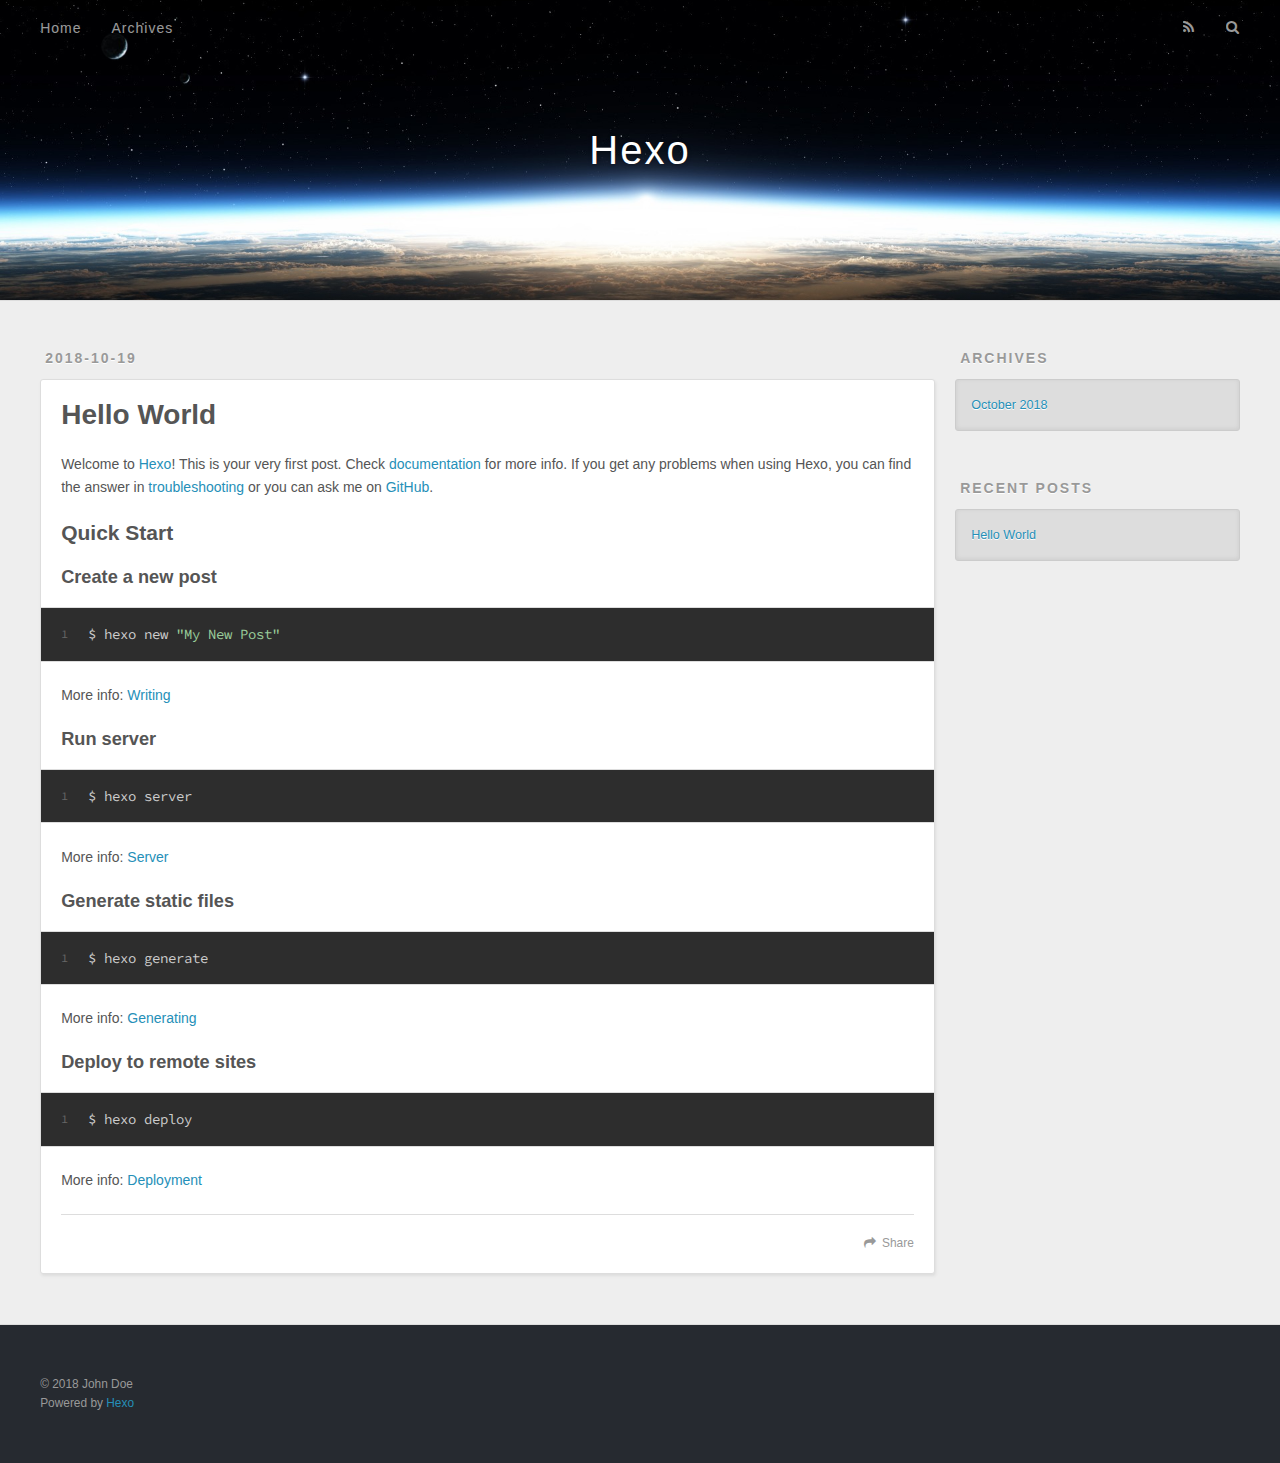
==== index.html @ 39b353ae "Site updated: 2018-10-19 21:15:03" ====
<!DOCTYPE html>
<html>
<head><meta name="generator" content="Hexo 3.8.0">
  <meta charset="utf-8">
  

  
  <title>Hexo</title>
  <meta name="viewport" content="width=device-width, initial-scale=1, maximum-scale=1">
  <meta property="og:type" content="website">
<meta property="og:title" content="Hexo">
<meta property="og:url" content="http://yoursite.com/index.html">
<meta property="og:site_name" content="Hexo">
<meta property="og:locale" content="default">
<meta name="twitter:card" content="summary">
<meta name="twitter:title" content="Hexo">
  
    <link rel="alternate" href="/atom.xml" title="Hexo" type="application/atom+xml">
  
  
    <link rel="icon" href="/favicon.png">
  
  
    <link href="//fonts.googleapis.com/css?family=Source+Code+Pro" rel="stylesheet" type="text/css">
  
  <link rel="stylesheet" href="/css/style.css">
</head>
</html>
<body>
  <div id="container">
    <div id="wrap">
      <header id="header">
  <div id="banner"></div>
  <div id="header-outer" class="outer">
    <div id="header-title" class="inner">
      <h1 id="logo-wrap">
        <a href="/" id="logo">Hexo</a>
      </h1>
      
    </div>
    <div id="header-inner" class="inner">
      <nav id="main-nav">
        <a id="main-nav-toggle" class="nav-icon"></a>
        
          <a class="main-nav-link" href="/">Home</a>
        
          <a class="main-nav-link" href="/archives">Archives</a>
        
      </nav>
      <nav id="sub-nav">
        
          <a id="nav-rss-link" class="nav-icon" href="/atom.xml" title="RSS Feed"></a>
        
        <a id="nav-search-btn" class="nav-icon" title="Search"></a>
      </nav>
      <div id="search-form-wrap">
        <form action="//google.com/search" method="get" accept-charset="UTF-8" class="search-form"><input type="search" name="q" class="search-form-input" placeholder="Search"><button type="submit" class="search-form-submit">&#xF002;</button><input type="hidden" name="sitesearch" value="http://yoursite.com"></form>
      </div>
    </div>
  </div>
</header>
      <div class="outer">
        <section id="main">
  
    <article id="post-hello-world" class="article article-type-post" itemscope="" itemprop="blogPost">
  <div class="article-meta">
    <a href="/2018/10/19/hello-world/" class="article-date">
  <time datetime="2018-10-19T13:08:38.948Z" itemprop="datePublished">2018-10-19</time>
</a>
    
  </div>
  <div class="article-inner">
    
    
      <header class="article-header">
        
  
    <h1 itemprop="name">
      <a class="article-title" href="/2018/10/19/hello-world/">Hello World</a>
    </h1>
  

      </header>
    
    <div class="article-entry" itemprop="articleBody">
      
        <p>Welcome to <a href="https://hexo.io/" target="_blank" rel="noopener">Hexo</a>! This is your very first post. Check <a href="https://hexo.io/docs/" target="_blank" rel="noopener">documentation</a> for more info. If you get any problems when using Hexo, you can find the answer in <a href="https://hexo.io/docs/troubleshooting.html" target="_blank" rel="noopener">troubleshooting</a> or you can ask me on <a href="https://github.com/hexojs/hexo/issues" target="_blank" rel="noopener">GitHub</a>.</p>
<h2 id="Quick-Start"><a href="#Quick-Start" class="headerlink" title="Quick Start"></a>Quick Start</h2><h3 id="Create-a-new-post"><a href="#Create-a-new-post" class="headerlink" title="Create a new post"></a>Create a new post</h3><figure class="highlight bash"><table><tr><td class="gutter"><pre><span class="line">1</span><br></pre></td><td class="code"><pre><span class="line">$ hexo new <span class="string">"My New Post"</span></span><br></pre></td></tr></table></figure>
<p>More info: <a href="https://hexo.io/docs/writing.html" target="_blank" rel="noopener">Writing</a></p>
<h3 id="Run-server"><a href="#Run-server" class="headerlink" title="Run server"></a>Run server</h3><figure class="highlight bash"><table><tr><td class="gutter"><pre><span class="line">1</span><br></pre></td><td class="code"><pre><span class="line">$ hexo server</span><br></pre></td></tr></table></figure>
<p>More info: <a href="https://hexo.io/docs/server.html" target="_blank" rel="noopener">Server</a></p>
<h3 id="Generate-static-files"><a href="#Generate-static-files" class="headerlink" title="Generate static files"></a>Generate static files</h3><figure class="highlight bash"><table><tr><td class="gutter"><pre><span class="line">1</span><br></pre></td><td class="code"><pre><span class="line">$ hexo generate</span><br></pre></td></tr></table></figure>
<p>More info: <a href="https://hexo.io/docs/generating.html" target="_blank" rel="noopener">Generating</a></p>
<h3 id="Deploy-to-remote-sites"><a href="#Deploy-to-remote-sites" class="headerlink" title="Deploy to remote sites"></a>Deploy to remote sites</h3><figure class="highlight bash"><table><tr><td class="gutter"><pre><span class="line">1</span><br></pre></td><td class="code"><pre><span class="line">$ hexo deploy</span><br></pre></td></tr></table></figure>
<p>More info: <a href="https://hexo.io/docs/deployment.html" target="_blank" rel="noopener">Deployment</a></p>

      
    </div>
    <footer class="article-footer">
      <a data-url="http://yoursite.com/2018/10/19/hello-world/" data-id="cjng1dzui000070u0topf8o7i" class="article-share-link">Share</a>
      
      
    </footer>
  </div>
  
</article>


  


</section>
        
          <aside id="sidebar">
  
    

  
    

  
    
  
    
  <div class="widget-wrap">
    <h3 class="widget-title">Archives</h3>
    <div class="widget">
      <ul class="archive-list"><li class="archive-list-item"><a class="archive-list-link" href="/archives/2018/10/">October 2018</a></li></ul>
    </div>
  </div>


  
    
  <div class="widget-wrap">
    <h3 class="widget-title">Recent Posts</h3>
    <div class="widget">
      <ul>
        
          <li>
            <a href="/2018/10/19/hello-world/">Hello World</a>
          </li>
        
      </ul>
    </div>
  </div>

  
</aside>
        
      </div>
      <footer id="footer">
  
  <div class="outer">
    <div id="footer-info" class="inner">
      &copy; 2018 John Doe<br>
      Powered by <a href="http://hexo.io/" target="_blank">Hexo</a>
    </div>
  </div>
</footer>
    </div>
    <nav id="mobile-nav">
  
    <a href="/" class="mobile-nav-link">Home</a>
  
    <a href="/archives" class="mobile-nav-link">Archives</a>
  
</nav>
    

<script src="//ajax.googleapis.com/ajax/libs/jquery/2.0.3/jquery.min.js"></script>


  <link rel="stylesheet" href="/fancybox/jquery.fancybox.css">
  <script src="/fancybox/jquery.fancybox.pack.js"></script>


<script src="/js/script.js"></script>



  </div>
</body>
</html>
---- css/style.css ----
body {
  width: 100%;
}
body:before,
body:after {
  content: "";
  display: table;
}
body:after {
  clear: both;
}
html,
body,
div,
span,
applet,
object,
iframe,
h1,
h2,
h3,
h4,
h5,
h6,
p,
blockquote,
pre,
a,
abbr,
acronym,
address,
big,
cite,
code,
del,
dfn,
em,
img,
ins,
kbd,
q,
s,
samp,
small,
strike,
strong,
sub,
sup,
tt,
var,
dl,
dt,
dd,
ol,
ul,
li,
fieldset,
form,
label,
legend,
table,
caption,
tbody,
tfoot,
thead,
tr,
th,
td {
  margin: 0;
  padding: 0;
  border: 0;
  outline: 0;
  font-weight: inherit;
  font-style: inherit;
  font-family: inherit;
  font-size: 100%;
  vertical-align: baseline;
}
body {
  line-height: 1;
  color: #000;
  background: #fff;
}
ol,
ul {
  list-style: none;
}
table {
  border-collapse: separate;
  border-spacing: 0;
  vertical-align: middle;
}
caption,
th,
td {
  text-align: left;
  font-weight: normal;
  vertical-align: middle;
}
a img {
  border: none;
}
input,
button {
  margin: 0;
  padding: 0;
}
input::-moz-focus-inner,
button::-moz-focus-inner {
  border: 0;
  padding: 0;
}
@font-face {
  font-family: FontAwesome;
  font-style: normal;
  font-weight: normal;
  src: url("fonts/fontawesome-webfont.eot?v=#4.0.3");
  src: url("fonts/fontawesome-webfont.eot?#iefix&v=#4.0.3") format("embedded-opentype"), url("fonts/fontawesome-webfont.woff?v=#4.0.3") format("woff"), url("fonts/fontawesome-webfont.ttf?v=#4.0.3") format("truetype"), url("fonts/fontawesome-webfont.svg#fontawesomeregular?v=#4.0.3") format("svg");
}
html,
body,
#container {
  height: 100%;
}
body {
  background: #eee;
  font: 14px -apple-system, BlinkMacSystemFont, "Segoe UI", "Roboto", "Oxygen", "Ubuntu", "Cantarell", "Fira Sans", "Droid Sans", "Helvetica Neue", sans-serif;
  -webkit-text-size-adjust: 100%;
}
.outer {
  max-width: 1220px;
  margin: 0 auto;
  padding: 0 20px;
}
.outer:before,
.outer:after {
  content: "";
  display: table;
}
.outer:after {
  clear: both;
}
.inner {
  display: inline;
  float: left;
  width: 98.33333333333333%;
  margin: 0 0.833333333333333%;
}
.left,
.alignleft {
  float: left;
}
.right,
.alignright {
  float: right;
}
.clear {
  clear: both;
}
#container {
  position: relative;
}
.mobile-nav-on {
  overflow: hidden;
}
#wrap {
  height: 100%;
  width: 100%;
  position: absolute;
  top: 0;
  left: 0;
  -webkit-transition: 0.2s ease-out;
  -moz-transition: 0.2s ease-out;
  -ms-transition: 0.2s ease-out;
  transition: 0.2s ease-out;
  z-index: 1;
  background: #eee;
}
.mobile-nav-on #wrap {
  left: 280px;
}
@media screen and (min-width: 768px) {
  #main {
    display: inline;
    float: left;
    width: 73.33333333333333%;
    margin: 0 0.833333333333333%;
  }
}
.article-date,
.article-category-link,
.archive-year,
.widget-title {
  text-decoration: none;
  text-transform: uppercase;
  letter-spacing: 2px;
  color: #999;
  margin-bottom: 1em;
  margin-left: 5px;
  line-height: 1em;
  text-shadow: 0 1px #fff;
  font-weight: bold;
}
.article-inner,
.archive-article-inner {
  background: #fff;
  -webkit-box-shadow: 1px 2px 3px #ddd;
  box-shadow: 1px 2px 3px #ddd;
  border: 1px solid #ddd;
  border-radius: 3px;
}
.article-entry h1,
.widget h1 {
  font-size: 2em;
}
.article-entry h2,
.widget h2 {
  font-size: 1.5em;
}
.article-entry h3,
.widget h3 {
  font-size: 1.3em;
}
.article-entry h4,
.widget h4 {
  font-size: 1.2em;
}
.article-entry h5,
.widget h5 {
  font-size: 1em;
}
.article-entry h6,
.widget h6 {
  font-size: 1em;
  color: #999;
}
.article-entry hr,
.widget hr {
  border: 1px dashed #ddd;
}
.article-entry strong,
.widget strong {
  font-weight: bold;
}
.article-entry em,
.widget em,
.article-entry cite,
.widget cite {
  font-style: italic;
}
.article-entry sup,
.widget sup,
.article-entry sub,
.widget sub {
  font-size: 0.75em;
  line-height: 0;
  position: relative;
  vertical-align: baseline;
}
.article-entry sup,
.widget sup {
  top: -0.5em;
}
.article-entry sub,
.widget sub {
  bottom: -0.2em;
}
.article-entry small,
.widget small {
  font-size: 0.85em;
}
.article-entry acronym,
.widget acronym,
.article-entry abbr,
.widget abbr {
  border-bottom: 1px dotted;
}
.article-entry ul,
.widget ul,
.article-entry ol,
.widget ol,
.article-entry dl,
.widget dl {
  margin: 0 20px;
  line-height: 1.6em;
}
.article-entry ul ul,
.widget ul ul,
.article-entry ol ul,
.widget ol ul,
.article-entry ul ol,
.widget ul ol,
.article-entry ol ol,
.widget ol ol {
  margin-top: 0;
  margin-bottom: 0;
}
.article-entry ul,
.widget ul {
  list-style: disc;
}
.article-entry ol,
.widget ol {
  list-style: decimal;
}
.article-entry dt,
.widget dt {
  font-weight: bold;
}
#header {
  height: 300px;
  position: relative;
  border-bottom: 1px solid #ddd;
}
#header:before,
#header:after {
  content: "";
  position: absolute;
  left: 0;
  right: 0;
  height: 40px;
}
#header:before {
  top: 0;
  background: -webkit-linear-gradient(rgba(0,0,0,0.2), transparent);
  background: -moz-linear-gradient(rgba(0,0,0,0.2), transparent);
  background: -ms-linear-gradient(rgba(0,0,0,0.2), transparent);
  background: linear-gradient(rgba(0,0,0,0.2), transparent);
}
#header:after {
  bottom: 0;
  background: -webkit-linear-gradient(transparent, rgba(0,0,0,0.2));
  background: -moz-linear-gradient(transparent, rgba(0,0,0,0.2));
  background: -ms-linear-gradient(transparent, rgba(0,0,0,0.2));
  background: linear-gradient(transparent, rgba(0,0,0,0.2));
}
#header-outer {
  height: 100%;
  position: relative;
}
#header-inner {
  position: relative;
  overflow: hidden;
}
#banner {
  position: absolute;
  top: 0;
  left: 0;
  width: 100%;
  height: 100%;
  background: url("images/banner.jpg") center #000;
  -webkit-background-size: cover;
  -moz-background-size: cover;
  background-size: cover;
  z-index: -1;
}
#header-title {
  text-align: center;
  height: 40px;
  position: absolute;
  top: 50%;
  left: 0;
  margin-top: -20px;
}
#logo,
#subtitle {
  text-decoration: none;
  color: #fff;
  font-weight: 300;
  text-shadow: 0 1px 4px rgba(0,0,0,0.3);
}
#logo {
  font-size: 40px;
  line-height: 40px;
  letter-spacing: 2px;
}
#subtitle {
  font-size: 16px;
  line-height: 16px;
  letter-spacing: 1px;
}
#subtitle-wrap {
  margin-top: 16px;
}
#main-nav {
  float: left;
  margin-left: -15px;
}
.nav-icon,
.main-nav-link {
  float: left;
  color: #fff;
  opacity: 0.6;
  text-decoration: none;
  text-shadow: 0 1px rgba(0,0,0,0.2);
  -webkit-transition: opacity 0.2s;
  -moz-transition: opacity 0.2s;
  -ms-transition: opacity 0.2s;
  transition: opacity 0.2s;
  display: block;
  padding: 20px 15px;
}
.nav-icon:hover,
.main-nav-link:hover {
  opacity: 1;
}
.nav-icon {
  font-family: FontAwesome;
  text-align: center;
  font-size: 14px;
  width: 14px;
  height: 14px;
  padding: 20px 15px;
  position: relative;
  cursor: pointer;
}
.main-nav-link {
  font-weight: 300;
  letter-spacing: 1px;
}
@media screen and (max-width: 479px) {
  .main-nav-link {
    display: none;
  }
}
#main-nav-toggle {
  display: none;
}
#main-nav-toggle:before {
  content: "\f0c9";
}
@media screen and (max-width: 479px) {
  #main-nav-toggle {
    display: block;
  }
}
#sub-nav {
  float: right;
  margin-right: -15px;
}
#nav-rss-link:before {
  content: "\f09e";
}
#nav-search-btn:before {
  content: "\f002";
}
#search-form-wrap {
  position: absolute;
  top: 15px;
  width: 150px;
  height: 30px;
  right: -150px;
  opacity: 0;
  -webkit-transition: 0.2s ease-out;
  -moz-transition: 0.2s ease-out;
  -ms-transition: 0.2s ease-out;
  transition: 0.2s ease-out;
}
#search-form-wrap.on {
  opacity: 1;
  right: 0;
}
@media screen and (max-width: 479px) {
  #search-form-wrap {
    width: 100%;
    right: -100%;
  }
}
.search-form {
  position: absolute;
  top: 0;
  left: 0;
  right: 0;
  background: #fff;
  padding: 5px 15px;
  border-radius: 15px;
  -webkit-box-shadow: 0 0 10px rgba(0,0,0,0.3);
  box-shadow: 0 0 10px rgba(0,0,0,0.3);
}
.search-form-input {
  border: none;
  background: none;
  color: #555;
  width: 100%;
  font: 13px -apple-system, BlinkMacSystemFont, "Segoe UI", "Roboto", "Oxygen", "Ubuntu", "Cantarell", "Fira Sans", "Droid Sans", "Helvetica Neue", sans-serif;
  outline: none;
}
.search-form-input::-webkit-search-results-decoration,
.search-form-input::-webkit-search-cancel-button {
  -webkit-appearance: none;
}
.search-form-submit {
  position: absolute;
  top: 50%;
  right: 10px;
  margin-top: -7px;
  font: 13px FontAwesome;
  border: none;
  background: none;
  color: #bbb;
  cursor: pointer;
}
.search-form-submit:hover,
.search-form-submit:focus {
  color: #777;
}
.article {
  margin: 50px 0;
}
.article-inner {
  overflow: hidden;
}
.article-meta:before,
.article-meta:after {
  content: "";
  display: table;
}
.article-meta:after {
  clear: both;
}
.article-date {
  float: left;
}
.article-category {
  float: left;
  line-height: 1em;
  color: #ccc;
  text-shadow: 0 1px #fff;
  margin-left: 8px;
}
.article-category:before {
  content: "\2022";
}
.article-category-link {
  margin: 0 12px 1em;
}
.article-header {
  padding: 20px 20px 0;
}
.article-title {
  text-decoration: none;
  font-size: 2em;
  font-weight: bold;
  color: #555;
  line-height: 1.1em;
  -webkit-transition: color 0.2s;
  -moz-transition: color 0.2s;
  -ms-transition: color 0.2s;
  transition: color 0.2s;
}
a.article-title:hover {
  color: #258fb8;
}
.article-entry {
  color: #555;
  padding: 0 20px;
}
.article-entry:before,
.article-entry:after {
  content: "";
  display: table;
}
.article-entry:after {
  clear: both;
}
.article-entry p,
.article-entry table {
  line-height: 1.6em;
  margin: 1.6em 0;
}
.article-entry h1,
.article-entry h2,
.article-entry h3,
.article-entry h4,
.article-entry h5,
.article-entry h6 {
  font-weight: bold;
}
.article-entry h1,
.article-entry h2,
.article-entry h3,
.article-entry h4,
.article-entry h5,
.article-entry h6 {
  line-height: 1.1em;
  margin: 1.1em 0;
}
.article-entry a {
  color: #258fb8;
  text-decoration: none;
}
.article-entry a:hover {
  text-decoration: underline;
}
.article-entry ul,
.article-entry ol,
.article-entry dl {
  margin-top: 1.6em;
  margin-bottom: 1.6em;
}
.article-entry img,
.article-entry video {
  max-width: 100%;
  height: auto;
  display: block;
  margin: auto;
}
.article-entry iframe {
  border: none;
}
.article-entry table {
  width: 100%;
  border-collapse: collapse;
  border-spacing: 0;
}
.article-entry th {
  font-weight: bold;
  border-bottom: 3px solid #ddd;
  padding-bottom: 0.5em;
}
.article-entry td {
  border-bottom: 1px solid #ddd;
  padding: 10px 0;
}
.article-entry blockquote {
  font-family: Georgia, "Times New Roman", serif;
  font-size: 1.4em;
  margin: 1.6em 20px;
  text-align: center;
}
.article-entry blockquote footer {
  font-size: 14px;
  margin: 1.6em 0;
  font-family: -apple-system, BlinkMacSystemFont, "Segoe UI", "Roboto", "Oxygen", "Ubuntu", "Cantarell", "Fira Sans", "Droid Sans", "Helvetica Neue", sans-serif;
}
.article-entry blockquote footer cite:before {
  content: "—";
  padding: 0 0.5em;
}
.article-entry .pullquote {
  text-align: left;
  width: 45%;
  margin: 0;
}
.article-entry .pullquote.left {
  margin-left: 0.5em;
  margin-right: 1em;
}
.article-entry .pullquote.right {
  margin-right: 0.5em;
  margin-left: 1em;
}
.article-entry .caption {
  color: #999;
  display: block;
  font-size: 0.9em;
  margin-top: 0.5em;
  position: relative;
  text-align: center;
}
.article-entry .video-container {
  position: relative;
  padding-top: 56.25%;
  height: 0;
  overflow: hidden;
}
.article-entry .video-container iframe,
.article-entry .video-container object,
.article-entry .video-container embed {
  position: absolute;
  top: 0;
  left: 0;
  width: 100%;
  height: 100%;
  margin-top: 0;
}
.article-more-link a {
  display: inline-block;
  line-height: 1em;
  padding: 6px 15px;
  border-radius: 15px;
  background: #eee;
  color: #999;
  text-shadow: 0 1px #fff;
  text-decoration: none;
}
.article-more-link a:hover {
  background: #258fb8;
  color: #fff;
  text-decoration: none;
  text-shadow: 0 1px #1e7293;
}
.article-footer {
  font-size: 0.85em;
  line-height: 1.6em;
  border-top: 1px solid #ddd;
  padding-top: 1.6em;
  margin: 0 20px 20px;
}
.article-footer:before,
.article-footer:after {
  content: "";
  display: table;
}
.article-footer:after {
  clear: both;
}
.article-footer a {
  color: #999;
  text-decoration: none;
}
.article-footer a:hover {
  color: #555;
}
.article-tag-list-item {
  float: left;
  margin-right: 10px;
}
.article-tag-list-link:before {
  content: "#";
}
.article-comment-link {
  float: right;
}
.article-comment-link:before {
  content: "\f075";
  font-family: FontAwesome;
  padding-right: 8px;
}
.article-share-link {
  cursor: pointer;
  float: right;
  margin-left: 20px;
}
.article-share-link:before {
  content: "\f064";
  font-family: FontAwesome;
  padding-right: 6px;
}
#article-nav {
  position: relative;
}
#article-nav:before,
#article-nav:after {
  content: "";
  display: table;
}
#article-nav:after {
  clear: both;
}
@media screen and (min-width: 768px) {
  #article-nav {
    margin: 50px 0;
  }
  #article-nav:before {
    width: 8px;
    height: 8px;
    position: absolute;
    top: 50%;
    left: 50%;
    margin-top: -4px;
    margin-left: -4px;
    content: "";
    border-radius: 50%;
    background: #ddd;
    -webkit-box-shadow: 0 1px 2px #fff;
    box-shadow: 0 1px 2px #fff;
  }
}
.article-nav-link-wrap {
  text-decoration: none;
  text-shadow: 0 1px #fff;
  color: #999;
  -webkit-box-sizing: border-box;
  -moz-box-sizing: border-box;
  box-sizing: border-box;
  margin-top: 50px;
  text-align: center;
  display: block;
}
.article-nav-link-wrap:hover {
  color: #555;
}
@media screen and (min-width: 768px) {
  .article-nav-link-wrap {
    width: 50%;
    margin-top: 0;
  }
}
@media screen and (min-width: 768px) {
  #article-nav-newer {
    float: left;
    text-align: right;
    padding-right: 20px;
  }
}
@media screen and (min-width: 768px) {
  #article-nav-older {
    float: right;
    text-align: left;
    padding-left: 20px;
  }
}
.article-nav-caption {
  text-transform: uppercase;
  letter-spacing: 2px;
  color: #ddd;
  line-height: 1em;
  font-weight: bold;
}
#article-nav-newer .article-nav-caption {
  margin-right: -2px;
}
.article-nav-title {
  font-size: 0.85em;
  line-height: 1.6em;
  margin-top: 0.5em;
}
.article-share-box {
  position: absolute;
  display: none;
  background: #fff;
  -webkit-box-shadow: 1px 2px 10px rgba(0,0,0,0.2);
  box-shadow: 1px 2px 10px rgba(0,0,0,0.2);
  border-radius: 3px;
  margin-left: -145px;
  overflow: hidden;
  z-index: 1;
}
.article-share-box.on {
  display: block;
}
.article-share-input {
  width: 100%;
  background: none;
  -webkit-box-sizing: border-box;
  -moz-box-sizing: border-box;
  box-sizing: border-box;
  font: 14px -apple-system, BlinkMacSystemFont, "Segoe UI", "Roboto", "Oxygen", "Ubuntu", "Cantarell", "Fira Sans", "Droid Sans", "Helvetica Neue", sans-serif;
  padding: 0 15px;
  color: #555;
  outline: none;
  border: 1px solid #ddd;
  border-radius: 3px 3px 0 0;
  height: 36px;
  line-height: 36px;
}
.article-share-links {
  background: #eee;
}
.article-share-links:before,
.article-share-links:after {
  content: "";
  display: table;
}
.article-share-links:after {
  clear: both;
}
.article-share-twitter,
.article-share-facebook,
.article-share-pinterest,
.article-share-google {
  width: 50px;
  height: 36px;
  display: block;
  float: left;
  position: relative;
  color: #999;
  text-shadow: 0 1px #fff;
}
.article-share-twitter:before,
.article-share-facebook:before,
.article-share-pinterest:before,
.article-share-google:before {
  font-size: 20px;
  font-family: FontAwesome;
  width: 20px;
  height: 20px;
  position: absolute;
  top: 50%;
  left: 50%;
  margin-top: -10px;
  margin-left: -10px;
  text-align: center;
}
.article-share-twitter:hover,
.article-share-facebook:hover,
.article-share-pinterest:hover,
.article-share-google:hover {
  color: #fff;
}
.article-share-twitter:before {
  content: "\f099";
}
.article-share-twitter:hover {
  background: #00aced;
  text-shadow: 0 1px #008abe;
}
.article-share-facebook:before {
  content: "\f09a";
}
.article-share-facebook:hover {
  background: #3b5998;
  text-shadow: 0 1px #2f477a;
}
.article-share-pinterest:before {
  content: "\f0d2";
}
.article-share-pinterest:hover {
  background: #cb2027;
  text-shadow: 0 1px #a21a1f;
}
.article-share-google:before {
  content: "\f0d5";
}
.article-share-google:hover {
  background: #dd4b39;
  text-shadow: 0 1px #be3221;
}
.article-gallery {
  background: #000;
  position: relative;
}
.article-gallery-photos {
  position: relative;
  overflow: hidden;
}
.article-gallery-img {
  display: none;
  max-width: 100%;
}
.article-gallery-img:first-child {
  display: block;
}
.article-gallery-img.loaded {
  position: absolute;
  display: block;
}
.article-gallery-img img {
  display: block;
  max-width: 100%;
  margin: 0 auto;
}
#comments {
  background: #fff;
  -webkit-box-shadow: 1px 2px 3px #ddd;
  box-shadow: 1px 2px 3px #ddd;
  padding: 20px;
  border: 1px solid #ddd;
  border-radius: 3px;
  margin: 50px 0;
}
#comments a {
  color: #258fb8;
}
.archives-wrap {
  margin: 50px 0;
}
.archives:before,
.archives:after {
  content: "";
  display: table;
}
.archives:after {
  clear: both;
}
.archive-year-wrap {
  margin-bottom: 1em;
}
.archives {
  -webkit-column-gap: 10px;
  -moz-column-gap: 10px;
  column-gap: 10px;
}
@media screen and (min-width: 480px) and (max-width: 767px) {
  .archives {
    -webkit-column-count: 2;
    -moz-column-count: 2;
    column-count: 2;
  }
}
@media screen and (min-width: 768px) {
  .archives {
    -webkit-column-count: 3;
    -moz-column-count: 3;
    column-count: 3;
  }
}
.archive-article {
  -webkit-column-break-inside: avoid;
  page-break-inside: avoid;
  overflow: hidden;
  break-inside: avoid-column;
}
.archive-article-inner {
  padding: 10px;
  margin-bottom: 15px;
}
.archive-article-title {
  text-decoration: none;
  font-weight: bold;
  color: #555;
  -webkit-transition: color 0.2s;
  -moz-transition: color 0.2s;
  -ms-transition: color 0.2s;
  transition: color 0.2s;
  line-height: 1.6em;
}
.archive-article-title:hover {
  color: #258fb8;
}
.archive-article-footer {
  margin-top: 1em;
}
.archive-article-date {
  color: #999;
  text-decoration: none;
  font-size: 0.85em;
  line-height: 1em;
  margin-bottom: 0.5em;
  display: block;
}
#page-nav {
  margin: 50px auto;
  background: #fff;
  -webkit-box-shadow: 1px 2px 3px #ddd;
  box-shadow: 1px 2px 3px #ddd;
  border: 1px solid #ddd;
  border-radius: 3px;
  text-align: center;
  color: #999;
  overflow: hidden;
}
#page-nav:before,
#page-nav:after {
  content: "";
  display: table;
}
#page-nav:after {
  clear: both;
}
#page-nav a,
#page-nav span {
  padding: 10px 20px;
  line-height: 1;
  height: 2ex;
}
#page-nav a {
  color: #999;
  text-decoration: none;
}
#page-nav a:hover {
  background: #999;
  color: #fff;
}
#page-nav .prev {
  float: left;
}
#page-nav .next {
  float: right;
}
#page-nav .page-number {
  display: inline-block;
}
@media screen and (max-width: 479px) {
  #page-nav .page-number {
    display: none;
  }
}
#page-nav .current {
  color: #555;
  font-weight: bold;
}
#page-nav .space {
  color: #ddd;
}
#footer {
  background: #262a30;
  padding: 50px 0;
  border-top: 1px solid #ddd;
  color: #999;
}
#footer a {
  color: #258fb8;
  text-decoration: none;
}
#footer a:hover {
  text-decoration: underline;
}
#footer-info {
  line-height: 1.6em;
  font-size: 0.85em;
}
.article-entry pre,
.article-entry .highlight {
  background: #2d2d2d;
  margin: 0 -20px;
  padding: 15px 20px;
  border-style: solid;
  border-color: #ddd;
  border-width: 1px 0;
  overflow: auto;
  color: #ccc;
  line-height: 22.400000000000002px;
}
.article-entry .highlight .gutter pre,
.article-entry .gist .gist-file .gist-data .line-numbers {
  color: #666;
  font-size: 0.85em;
}
.article-entry pre,
.article-entry code {
  font-family: "Source Code Pro", Consolas, Monaco, Menlo, Consolas, monospace;
}
.article-entry code {
  background: #eee;
  text-shadow: 0 1px #fff;
  padding: 0 0.3em;
}
.article-entry pre code {
  background: none;
  text-shadow: none;
  padding: 0;
}
.article-entry .highlight pre {
  border: none;
  margin: 0;
  padding: 0;
}
.article-entry .highlight table {
  margin: 0;
  width: auto;
}
.article-entry .highlight td {
  border: none;
  padding: 0;
}
.article-entry .highlight figcaption {
  font-size: 0.85em;
  color: #999;
  line-height: 1em;
  margin-bottom: 1em;
}
.article-entry .highlight figcaption:before,
.article-entry .highlight figcaption:after {
  content: "";
  display: table;
}
.article-entry .highlight figcaption:after {
  clear: both;
}
.article-entry .highlight figcaption a {
  float: right;
}
.article-entry .highlight .gutter pre {
  text-align: right;
  padding-right: 20px;
}
.article-entry .highlight .line {
  height: 22.400000000000002px;
}
.article-entry .highlight .line.marked {
  background: #515151;
}
.article-entry .gist {
  margin: 0 -20px;
  border-style: solid;
  border-color: #ddd;
  border-width: 1px 0;
  background: #2d2d2d;
  padding: 15px 20px 15px 0;
}
.article-entry .gist .gist-file {
  border: none;
  font-family: "Source Code Pro", Consolas, Monaco, Menlo, Consolas, monospace;
  margin: 0;
}
.article-entry .gist .gist-file .gist-data {
  background: none;
  border: none;
}
.article-entry .gist .gist-file .gist-data .line-numbers {
  background: none;
  border: none;
  padding: 0 20px 0 0;
}
.article-entry .gist .gist-file .gist-data .line-data {
  padding: 0 !important;
}
.article-entry .gist .gist-file .highlight {
  margin: 0;
  padding: 0;
  border: none;
}
.article-entry .gist .gist-file .gist-meta {
  background: #2d2d2d;
  color: #999;
  font: 0.85em -apple-system, BlinkMacSystemFont, "Segoe UI", "Roboto", "Oxygen", "Ubuntu", "Cantarell", "Fira Sans", "Droid Sans", "Helvetica Neue", sans-serif;
  text-shadow: 0 0;
  padding: 0;
  margin-top: 1em;
  margin-left: 20px;
}
.article-entry .gist .gist-file .gist-meta a {
  color: #258fb8;
  font-weight: normal;
}
.article-entry .gist .gist-file .gist-meta a:hover {
  text-decoration: underline;
}
pre .comment,
pre .title {
  color: #999;
}
pre .variable,
pre .attribute,
pre .tag,
pre .regexp,
pre .ruby .constant,
pre .xml .tag .title,
pre .xml .pi,
pre .xml .doctype,
pre .html .doctype,
pre .css .id,
pre .css .class,
pre .css .pseudo {
  color: #f2777a;
}
pre .number,
pre .preprocessor,
pre .built_in,
pre .literal,
pre .params,
pre .constant {
  color: #f99157;
}
pre .class,
pre .ruby .class .title,
pre .css .rules .attribute {
  color: #9c9;
}
pre .string,
pre .value,
pre .inheritance,
pre .header,
pre .ruby .symbol,
pre .xml .cdata {
  color: #9c9;
}
pre .css .hexcolor {
  color: #6cc;
}
pre .function,
pre .python .decorator,
pre .python .title,
pre .ruby .function .title,
pre .ruby .title .keyword,
pre .perl .sub,
pre .javascript .title,
pre .coffeescript .title {
  color: #69c;
}
pre .keyword,
pre .javascript .function {
  color: #c9c;
}
@media screen and (max-width: 479px) {
  #mobile-nav {
    position: absolute;
    top: 0;
    left: 0;
    width: 280px;
    height: 100%;
    background: #191919;
    border-right: 1px solid #fff;
  }
}
@media screen and (max-width: 479px) {
  .mobile-nav-link {
    display: block;
    color: #999;
    text-decoration: none;
    padding: 15px 20px;
    font-weight: bold;
  }
  .mobile-nav-link:hover {
    color: #fff;
  }
}
@media screen and (min-width: 768px) {
  #sidebar {
    display: inline;
    float: left;
    width: 23.333333333333332%;
    margin: 0 0.833333333333333%;
  }
}
.widget-wrap {
  margin: 50px 0;
}
.widget {
  color: #777;
  text-shadow: 0 1px #fff;
  background: #ddd;
  -webkit-box-shadow: 0 -1px 4px #ccc inset;
  box-shadow: 0 -1px 4px #ccc inset;
  border: 1px solid #ccc;
  padding: 15px;
  border-radius: 3px;
}
.widget a {
  color: #258fb8;
  text-decoration: none;
}
.widget a:hover {
  text-decoration: underline;
}
.widget ul ul,
.widget ol ul,
.widget dl ul,
.widget ul ol,
.widget ol ol,
.widget dl ol,
.widget ul dl,
.widget ol dl,
.widget dl dl {
  margin-left: 15px;
  list-style: disc;
}
.widget {
  line-height: 1.6em;
  word-wrap: break-word;
  font-size: 0.9em;
}
.widget ul,
.widget ol {
  list-style: none;
  margin: 0;
}
.widget ul ul,
.widget ol ul,
.widget ul ol,
.widget ol ol {
  margin: 0 20px;
}
.widget ul ul,
.widget ol ul {
  list-style: disc;
}
.widget ul ol,
.widget ol ol {
  list-style: decimal;
}
.category-list-count,
.tag-list-count,
.archive-list-count {
  padding-left: 5px;
  color: #999;
  font-size: 0.85em;
}
.category-list-count:before,
.tag-list-count:before,
.archive-list-count:before {
  content: "(";
}
.category-list-count:after,
.tag-list-count:after,
.archive-list-count:after {
  content: ")";
}
.tagcloud a {
  margin-right: 5px;
  display: inline-block;
}
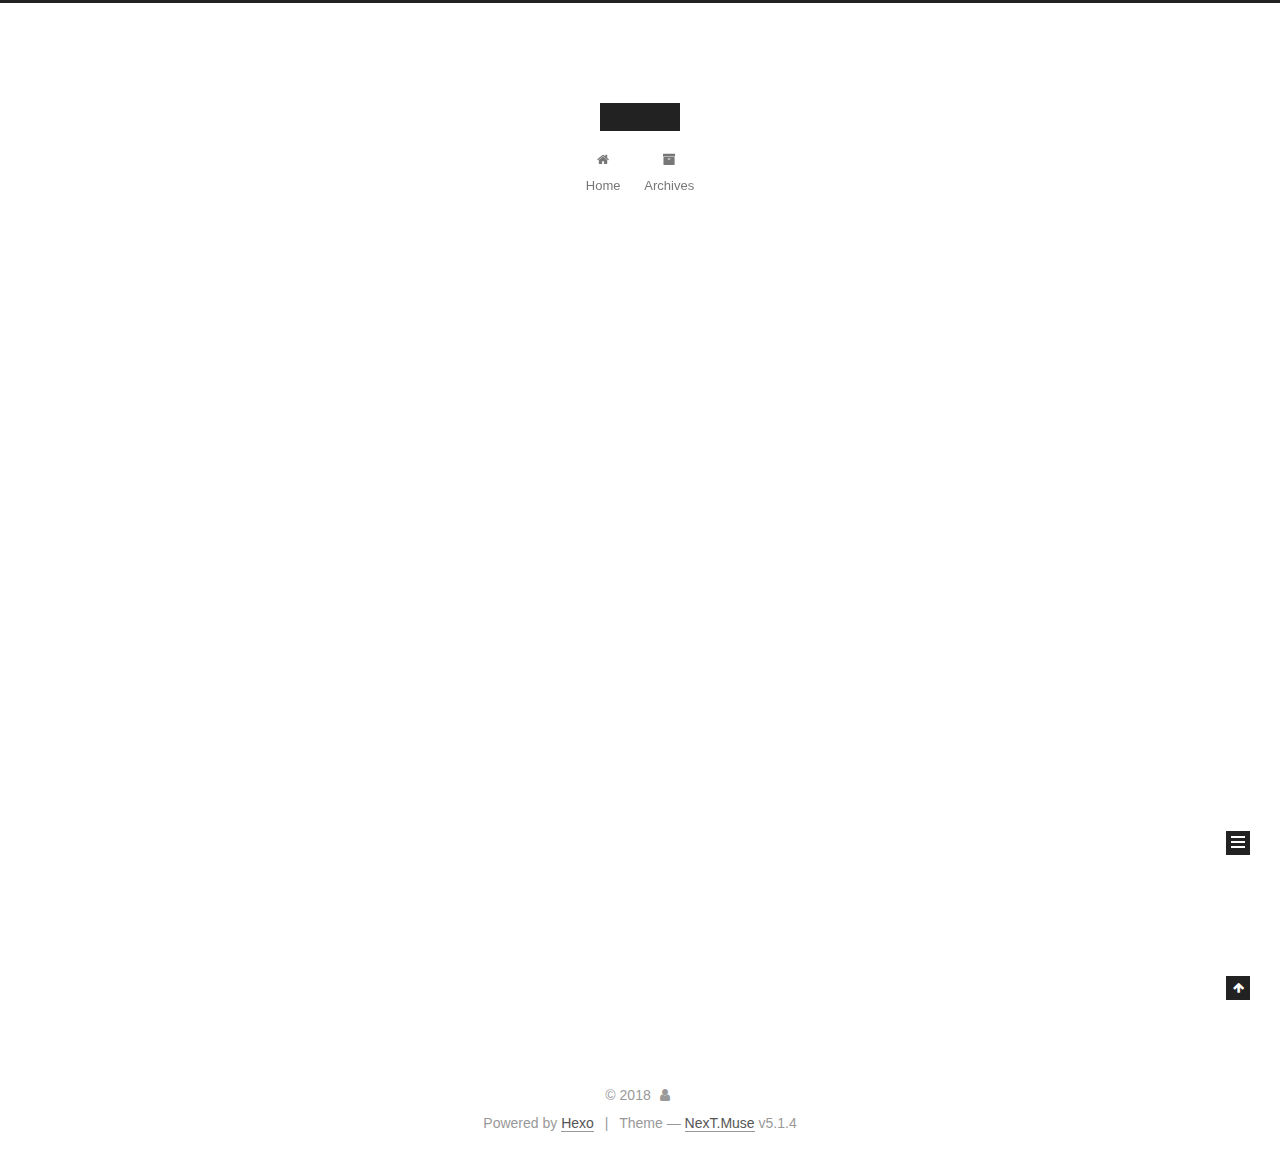
==== commit b4e53c49: "Site updated: 2018-10-19 21:46:08" ====
--- a/index.html
+++ b/index.html
@@ -1,184 +1,732 @@
 <!DOCTYPE html>
-<html>
+
+
+
+  
+
+
+<html class="theme-next muse use-motion" lang="">
 <head><meta name="generator" content="Hexo 3.8.0">
-  <meta charset="utf-8">
-  
-
-  
-  <title>Hexo</title>
-  <meta name="viewport" content="width=device-width, initial-scale=1, maximum-scale=1">
-  <meta property="og:type" content="website">
-<meta property="og:title" content="Hexo">
-<meta property="og:url" content="http://yoursite.com/index.html">
-<meta property="og:site_name" content="Hexo">
+  <meta charset="UTF-8">
+<meta http-equiv="X-UA-Compatible" content="IE=edge">
+<meta name="viewport" content="width=device-width, initial-scale=1, maximum-scale=1">
+<meta name="theme-color" content="#222">
+
+
+
+
+
+
+
+
+
+<meta http-equiv="Cache-Control" content="no-transform">
+<meta http-equiv="Cache-Control" content="no-siteapp">
+
+
+
+
+
+
+
+
+
+
+
+
+
+
+
+
+  
+  
+  <link href="/lib/fancybox/source/jquery.fancybox.css?v=2.1.5" rel="stylesheet" type="text/css">
+
+
+
+
+
+
+
+<link href="/lib/font-awesome/css/font-awesome.min.css?v=4.6.2" rel="stylesheet" type="text/css">
+
+<link href="/css/main.css?v=5.1.4" rel="stylesheet" type="text/css">
+
+
+  <link rel="apple-touch-icon" sizes="180x180" href="/images/apple-touch-icon-next.png?v=5.1.4">
+
+
+  <link rel="icon" type="image/png" sizes="32x32" href="/images/favicon-32x32-next.png?v=5.1.4">
+
+
+  <link rel="icon" type="image/png" sizes="16x16" href="/images/favicon-16x16-next.png?v=5.1.4">
+
+
+  <link rel="mask-icon" href="/images/logo.svg?v=5.1.4" color="#222">
+
+
+
+
+
+  <meta name="keywords" content="Hexo, NexT">
+
+
+
+
+
+
+
+
+
+
+<meta property="og:type" content="website">
+<meta property="og:title">
+<meta property="og:url" content="UltraJenny/index.html">
+<meta property="og:site_name">
 <meta property="og:locale" content="default">
 <meta name="twitter:card" content="summary">
-<meta name="twitter:title" content="Hexo">
-  
-    <link rel="alternate" href="/atom.xml" title="Hexo" type="application/atom+xml">
-  
-  
-    <link rel="icon" href="/favicon.png">
-  
-  
-    <link href="//fonts.googleapis.com/css?family=Source+Code+Pro" rel="stylesheet" type="text/css">
-  
-  <link rel="stylesheet" href="/css/style.css">
+<meta name="twitter:title">
+
+
+
+<script type="text/javascript" id="hexo.configurations">
+  var NexT = window.NexT || {};
+  var CONFIG = {
+    root: '/',
+    scheme: 'Muse',
+    version: '5.1.4',
+    sidebar: {"position":"left","display":"post","offset":12,"b2t":false,"scrollpercent":false,"onmobile":false},
+    fancybox: true,
+    tabs: true,
+    motion: {"enable":true,"async":false,"transition":{"post_block":"fadeIn","post_header":"slideDownIn","post_body":"slideDownIn","coll_header":"slideLeftIn","sidebar":"slideUpIn"}},
+    duoshuo: {
+      userId: '0',
+      author: 'Author'
+    },
+    algolia: {
+      applicationID: '',
+      apiKey: '',
+      indexName: '',
+      hits: {"per_page":10},
+      labels: {"input_placeholder":"Search for Posts","hits_empty":"We didn't find any results for the search: ${query}","hits_stats":"${hits} results found in ${time} ms"}
+    }
+  };
+</script>
+
+
+
+  <link rel="canonical" href="UltraJenny/">
+
+
+
+
+
+  <title></title>
+  
+
+
+
+
+
+
+
+
 </head>
-</html>
-<body>
-  <div id="container">
-    <div id="wrap">
-      <header id="header">
-  <div id="banner"></div>
-  <div id="header-outer" class="outer">
-    <div id="header-title" class="inner">
-      <h1 id="logo-wrap">
-        <a href="/" id="logo">Hexo</a>
-      </h1>
-      
+
+<body itemscope="" itemtype="http://schema.org/WebPage" lang="default">
+
+  
+  
+    
+  
+
+  <div class="container sidebar-position-left 
+  page-home">
+    <div class="headband"></div>
+
+    <header id="header" class="header" itemscope="" itemtype="http://schema.org/WPHeader">
+      <div class="header-inner"><div class="site-brand-wrapper">
+  <div class="site-meta ">
+    
+
+    <div class="custom-logo-site-title">
+      <a href="/" class="brand" rel="start">
+        <span class="logo-line-before"><i></i></span>
+        <span class="site-title"></span>
+        <span class="logo-line-after"><i></i></span>
+      </a>
     </div>
-    <div id="header-inner" class="inner">
-      <nav id="main-nav">
-        <a id="main-nav-toggle" class="nav-icon"></a>
-        
-          <a class="main-nav-link" href="/">Home</a>
-        
-          <a class="main-nav-link" href="/archives">Archives</a>
-        
-      </nav>
-      <nav id="sub-nav">
-        
-          <a id="nav-rss-link" class="nav-icon" href="/atom.xml" title="RSS Feed"></a>
-        
-        <a id="nav-search-btn" class="nav-icon" title="Search"></a>
-      </nav>
-      <div id="search-form-wrap">
-        <form action="//google.com/search" method="get" accept-charset="UTF-8" class="search-form"><input type="search" name="q" class="search-form-input" placeholder="Search"><button type="submit" class="search-form-submit">&#xF002;</button><input type="hidden" name="sitesearch" value="http://yoursite.com"></form>
-      </div>
+      
+        <p class="site-subtitle"></p>
+      
+  </div>
+
+  <div class="site-nav-toggle">
+    <button>
+      <span class="btn-bar"></span>
+      <span class="btn-bar"></span>
+      <span class="btn-bar"></span>
+    </button>
+  </div>
+</div>
+
+<nav class="site-nav">
+  
+
+  
+    <ul id="menu" class="menu">
+      
+        
+        <li class="menu-item menu-item-home">
+          <a href="/" rel="section">
+            
+              <i class="menu-item-icon fa fa-fw fa-home"></i> <br>
+            
+            Home
+          </a>
+        </li>
+      
+        
+        <li class="menu-item menu-item-archives">
+          <a href="/archives/" rel="section">
+            
+              <i class="menu-item-icon fa fa-fw fa-archive"></i> <br>
+            
+            Archives
+          </a>
+        </li>
+      
+
+      
+    </ul>
+  
+
+  
+</nav>
+
+
+
+ </div>
+    </header>
+
+    <main id="main" class="main">
+      <div class="main-inner">
+        <div class="content-wrap">
+          <div id="content" class="content">
+            
+  <section id="posts" class="posts-expand">
+    
+      
+
+  
+
+  
+  
+  
+
+  <article class="post post-type-normal" itemscope="" itemtype="http://schema.org/Article">
+  
+  
+  
+  <div class="post-block">
+    <link itemprop="mainEntityOfPage" href="UltraJenny/wen.html">
+
+    <span hidden itemprop="author" itemscope="" itemtype="http://schema.org/Person">
+      <meta itemprop="name" content="">
+      <meta itemprop="description" content="">
+      <meta itemprop="image" content="/images/avatar.gif">
+    </span>
+
+    <span hidden itemprop="publisher" itemscope="" itemtype="http://schema.org/Organization">
+      <meta itemprop="name" content="">
+    </span>
+
+    
+      <header class="post-header">
+
+        
+        
+          <h1 class="post-title" itemprop="name headline">
+                
+                <a class="post-title-link" href="/wen.html" itemprop="url">wen</a></h1>
+        
+
+        <div class="post-meta">
+          <span class="post-time">
+            
+              <span class="post-meta-item-icon">
+                <i class="fa fa-calendar-o"></i>
+              </span>
+              
+                <span class="post-meta-item-text">Posted on</span>
+              
+              <time title="Post created" itemprop="dateCreated datePublished" datetime="2018-10-19T21:43:08+08:00">
+                2018-10-19
+              </time>
+            
+
+            
+
+            
+          </span>
+
+          
+
+          
+            
+          
+
+          
+          
+
+          
+
+          
+
+          
+
+        </div>
+      </header>
+    
+
+    
+    
+    
+    <div class="post-body" itemprop="articleBody">
+
+      
+      
+
+      
+        
+          
+            <p><img src="http://ultrajenny.oss-cn-beijing.aliyuncs.com/1539956649139.jpg" alt="enter description here"><br>123</p>
+
+          
+        
+      
+    </div>
+    
+    
+    
+
+    
+
+    
+
+    
+
+    <footer class="post-footer">
+      
+
+      
+
+      
+
+      
+      
+        <div class="post-eof"></div>
+      
+    </footer>
+  </div>
+  
+  
+  
+  </article>
+
+
+    
+      
+
+  
+
+  
+  
+  
+
+  <article class="post post-type-normal" itemscope="" itemtype="http://schema.org/Article">
+  
+  
+  
+  <div class="post-block">
+    <link itemprop="mainEntityOfPage" href="UltraJenny/text.html">
+
+    <span hidden itemprop="author" itemscope="" itemtype="http://schema.org/Person">
+      <meta itemprop="name" content="">
+      <meta itemprop="description" content="">
+      <meta itemprop="image" content="/images/avatar.gif">
+    </span>
+
+    <span hidden itemprop="publisher" itemscope="" itemtype="http://schema.org/Organization">
+      <meta itemprop="name" content="">
+    </span>
+
+    
+      <header class="post-header">
+
+        
+        
+          <h1 class="post-title" itemprop="name headline">
+                
+                <a class="post-title-link" href="/text.html" itemprop="url">text</a></h1>
+        
+
+        <div class="post-meta">
+          <span class="post-time">
+            
+              <span class="post-meta-item-icon">
+                <i class="fa fa-calendar-o"></i>
+              </span>
+              
+                <span class="post-meta-item-text">Posted on</span>
+              
+              <time title="Post created" itemprop="dateCreated datePublished" datetime="2018-10-19T21:38:21+08:00">
+                2018-10-19
+              </time>
+            
+
+            
+
+            
+          </span>
+
+          
+
+          
+            
+          
+
+          
+          
+
+          
+
+          
+
+          
+
+        </div>
+      </header>
+    
+
+    
+    
+    
+    <div class="post-body" itemprop="articleBody">
+
+      
+      
+
+      
+        
+          <p><img src="http://ultrajenny.oss-cn-beijing.aliyuncs.com/1539956323961.jpg" alt="enter description here"><br>
+          <!--noindex-->
+          <div class="post-button text-center">
+            <a class="btn" href="/text.html#more" rel="contents">
+              Read more &raquo;
+            </a>
+          </div>
+          <!--/noindex-->
+        
+      
+    </p></div>
+    
+    
+    
+
+    
+
+    
+
+    
+
+    <footer class="post-footer">
+      
+
+      
+
+      
+
+      
+      
+        <div class="post-eof"></div>
+      
+    </footer>
+  </div>
+  
+  
+  
+  </article>
+
+
+    
+  </section>
+
+  
+
+
+          </div>
+          
+
+
+          
+
+        </div>
+        
+          
+  
+  <div class="sidebar-toggle">
+    <div class="sidebar-toggle-line-wrap">
+      <span class="sidebar-toggle-line sidebar-toggle-line-first"></span>
+      <span class="sidebar-toggle-line sidebar-toggle-line-middle"></span>
+      <span class="sidebar-toggle-line sidebar-toggle-line-last"></span>
     </div>
   </div>
-</header>
-      <div class="outer">
-        <section id="main">
-  
-    <article id="post-hello-world" class="article article-type-post" itemscope="" itemprop="blogPost">
-  <div class="article-meta">
-    <a href="/2018/10/19/hello-world/" class="article-date">
-  <time datetime="2018-10-19T13:08:38.948Z" itemprop="datePublished">2018-10-19</time>
-</a>
-    
+
+  <aside id="sidebar" class="sidebar">
+    
+    <div class="sidebar-inner">
+
+      
+
+      
+
+      <section class="site-overview-wrap sidebar-panel sidebar-panel-active">
+        <div class="site-overview">
+          <div class="site-author motion-element" itemprop="author" itemscope="" itemtype="http://schema.org/Person">
+            
+              <p class="site-author-name" itemprop="name"></p>
+              <p class="site-description motion-element" itemprop="description"></p>
+          </div>
+
+          <nav class="site-state motion-element">
+
+            
+              <div class="site-state-item site-state-posts">
+              
+                <a href="/archives/">
+              
+                  <span class="site-state-item-count">2</span>
+                  <span class="site-state-item-name">posts</span>
+                </a>
+              </div>
+            
+
+            
+
+            
+
+          </nav>
+
+          
+
+          
+
+          
+          
+
+          
+          
+
+          
+
+        </div>
+      </section>
+
+      
+
+      
+
+    </div>
+  </aside>
+
+
+        
+      </div>
+    </main>
+
+    <footer id="footer" class="footer">
+      <div class="footer-inner">
+        <div class="copyright">&copy; <span itemprop="copyrightYear">2018</span>
+  <span class="with-love">
+    <i class="fa fa-user"></i>
+  </span>
+  <span class="author" itemprop="copyrightHolder"></span>
+
+  
+</div>
+
+
+  <div class="powered-by">Powered by <a class="theme-link" target="_blank" href="https://hexo.io">Hexo</a></div>
+
+
+
+  <span class="post-meta-divider">|</span>
+
+
+
+  <div class="theme-info">Theme &mdash; <a class="theme-link" target="_blank" href="https://github.com/iissnan/hexo-theme-next">NexT.Muse</a> v5.1.4</div>
+
+
+
+
+        
+
+
+
+
+
+
+
+        
+      </div>
+    </footer>
+
+    
+      <div class="back-to-top">
+        <i class="fa fa-arrow-up"></i>
+        
+      </div>
+    
+
+    
+
   </div>
-  <div class="article-inner">
-    
-    
-      <header class="article-header">
-        
-  
-    <h1 itemprop="name">
-      <a class="article-title" href="/2018/10/19/hello-world/">Hello World</a>
-    </h1>
-  
-
-      </header>
-    
-    <div class="article-entry" itemprop="articleBody">
-      
-        <p>Welcome to <a href="https://hexo.io/" target="_blank" rel="noopener">Hexo</a>! This is your very first post. Check <a href="https://hexo.io/docs/" target="_blank" rel="noopener">documentation</a> for more info. If you get any problems when using Hexo, you can find the answer in <a href="https://hexo.io/docs/troubleshooting.html" target="_blank" rel="noopener">troubleshooting</a> or you can ask me on <a href="https://github.com/hexojs/hexo/issues" target="_blank" rel="noopener">GitHub</a>.</p>
-<h2 id="Quick-Start"><a href="#Quick-Start" class="headerlink" title="Quick Start"></a>Quick Start</h2><h3 id="Create-a-new-post"><a href="#Create-a-new-post" class="headerlink" title="Create a new post"></a>Create a new post</h3><figure class="highlight bash"><table><tr><td class="gutter"><pre><span class="line">1</span><br></pre></td><td class="code"><pre><span class="line">$ hexo new <span class="string">"My New Post"</span></span><br></pre></td></tr></table></figure>
-<p>More info: <a href="https://hexo.io/docs/writing.html" target="_blank" rel="noopener">Writing</a></p>
-<h3 id="Run-server"><a href="#Run-server" class="headerlink" title="Run server"></a>Run server</h3><figure class="highlight bash"><table><tr><td class="gutter"><pre><span class="line">1</span><br></pre></td><td class="code"><pre><span class="line">$ hexo server</span><br></pre></td></tr></table></figure>
-<p>More info: <a href="https://hexo.io/docs/server.html" target="_blank" rel="noopener">Server</a></p>
-<h3 id="Generate-static-files"><a href="#Generate-static-files" class="headerlink" title="Generate static files"></a>Generate static files</h3><figure class="highlight bash"><table><tr><td class="gutter"><pre><span class="line">1</span><br></pre></td><td class="code"><pre><span class="line">$ hexo generate</span><br></pre></td></tr></table></figure>
-<p>More info: <a href="https://hexo.io/docs/generating.html" target="_blank" rel="noopener">Generating</a></p>
-<h3 id="Deploy-to-remote-sites"><a href="#Deploy-to-remote-sites" class="headerlink" title="Deploy to remote sites"></a>Deploy to remote sites</h3><figure class="highlight bash"><table><tr><td class="gutter"><pre><span class="line">1</span><br></pre></td><td class="code"><pre><span class="line">$ hexo deploy</span><br></pre></td></tr></table></figure>
-<p>More info: <a href="https://hexo.io/docs/deployment.html" target="_blank" rel="noopener">Deployment</a></p>
-
-      
-    </div>
-    <footer class="article-footer">
-      <a data-url="http://yoursite.com/2018/10/19/hello-world/" data-id="cjng1dzui000070u0topf8o7i" class="article-share-link">Share</a>
-      
-      
-    </footer>
-  </div>
-  
-</article>
-
-
-  
-
-
-</section>
-        
-          <aside id="sidebar">
-  
-    
-
-  
-    
-
-  
-    
-  
-    
-  <div class="widget-wrap">
-    <h3 class="widget-title">Archives</h3>
-    <div class="widget">
-      <ul class="archive-list"><li class="archive-list-item"><a class="archive-list-link" href="/archives/2018/10/">October 2018</a></li></ul>
-    </div>
-  </div>
-
-
-  
-    
-  <div class="widget-wrap">
-    <h3 class="widget-title">Recent Posts</h3>
-    <div class="widget">
-      <ul>
-        
-          <li>
-            <a href="/2018/10/19/hello-world/">Hello World</a>
-          </li>
-        
-      </ul>
-    </div>
-  </div>
-
-  
-</aside>
-        
-      </div>
-      <footer id="footer">
-  
-  <div class="outer">
-    <div id="footer-info" class="inner">
-      &copy; 2018 John Doe<br>
-      Powered by <a href="http://hexo.io/" target="_blank">Hexo</a>
-    </div>
-  </div>
-</footer>
-    </div>
-    <nav id="mobile-nav">
-  
-    <a href="/" class="mobile-nav-link">Home</a>
-  
-    <a href="/archives" class="mobile-nav-link">Archives</a>
-  
-</nav>
-    
-
-<script src="//ajax.googleapis.com/ajax/libs/jquery/2.0.3/jquery.min.js"></script>
-
-
-  <link rel="stylesheet" href="/fancybox/jquery.fancybox.css">
-  <script src="/fancybox/jquery.fancybox.pack.js"></script>
-
-
-<script src="/js/script.js"></script>
-
-
-
-  </div>
+
+  
+
+<script type="text/javascript">
+  if (Object.prototype.toString.call(window.Promise) !== '[object Function]') {
+    window.Promise = null;
+  }
+</script>
+
+
+
+
+
+
+
+
+
+  
+
+
+
+
+
+
+
+
+
+
+
+
+  
+  
+    <script type="text/javascript" src="/lib/jquery/index.js?v=2.1.3"></script>
+  
+
+  
+  
+    <script type="text/javascript" src="/lib/fastclick/lib/fastclick.min.js?v=1.0.6"></script>
+  
+
+  
+  
+    <script type="text/javascript" src="/lib/jquery_lazyload/jquery.lazyload.js?v=1.9.7"></script>
+  
+
+  
+  
+    <script type="text/javascript" src="/lib/velocity/velocity.min.js?v=1.2.1"></script>
+  
+
+  
+  
+    <script type="text/javascript" src="/lib/velocity/velocity.ui.min.js?v=1.2.1"></script>
+  
+
+  
+  
+    <script type="text/javascript" src="/lib/fancybox/source/jquery.fancybox.pack.js?v=2.1.5"></script>
+  
+
+
+  
+
+
+  <script type="text/javascript" src="/js/src/utils.js?v=5.1.4"></script>
+
+  <script type="text/javascript" src="/js/src/motion.js?v=5.1.4"></script>
+
+
+
+  
+  
+
+  
+
+  
+
+
+  <script type="text/javascript" src="/js/src/bootstrap.js?v=5.1.4"></script>
+
+
+
+  
+
+
+  
+
+
+
+
+	
+
+
+
+
+
+  
+
+
+
+
+
+  
+
+
+
+
+
+
+
+
+
+
+
+
+  
+
+
+
+
+
+  
+
+  
+
+  
+
+  
+  
+
+  
+
+  
+
+  
+
 </body>
-</html>+</html>
--- a/css/main.css
+++ b/css/main.css
@@ -0,0 +1,2662 @@
+/* normalize.css v3.0.2 | MIT License | git.io/normalize */
+html {
+  font-family: sans-serif; /* 1 */
+  -ms-text-size-adjust: 100%; /* 2 */
+  -webkit-text-size-adjust: 100%; /* 2 */
+}
+body {
+  margin: 0;
+}
+article,
+aside,
+details,
+figcaption,
+figure,
+footer,
+header,
+hgroup,
+main,
+menu,
+nav,
+section,
+summary {
+  display: block;
+}
+audio,
+canvas,
+progress,
+video {
+  display: inline-block; /* 1 */
+  vertical-align: baseline; /* 2 */
+}
+audio:not([controls]) {
+  display: none;
+  height: 0;
+}
+[hidden],
+template {
+  display: none;
+}
+a {
+  background-color: transparent;
+}
+a:active,
+a:hover {
+  outline: 0;
+}
+abbr[title] {
+  border-bottom: 1px dotted;
+}
+b,
+strong {
+  font-weight: bold;
+}
+dfn {
+  font-style: italic;
+}
+h1 {
+  font-size: 2em;
+  margin: 0.67em 0;
+}
+mark {
+  background: #ff0;
+  color: #000;
+}
+small {
+  font-size: 80%;
+}
+sub,
+sup {
+  font-size: 75%;
+  line-height: 0;
+  position: relative;
+  vertical-align: baseline;
+}
+sup {
+  top: -0.5em;
+}
+sub {
+  bottom: -0.25em;
+}
+img {
+  border: 0;
+}
+svg:not(:root) {
+  overflow: hidden;
+}
+figure {
+  margin: 1em 40px;
+}
+hr {
+  -moz-box-sizing: content-box;
+  box-sizing: content-box;
+  height: 0;
+}
+pre {
+  overflow: auto;
+}
+code,
+kbd,
+pre,
+samp {
+  font-family: monospace, monospace;
+  font-size: 1em;
+}
+button,
+input,
+optgroup,
+select,
+textarea {
+  color: inherit; /* 1 */
+  font: inherit; /* 2 */
+  margin: 0; /* 3 */
+}
+button {
+  overflow: visible;
+}
+button,
+select {
+  text-transform: none;
+}
+button,
+html input[type="button"],
+input[type="reset"],
+input[type="submit"] {
+  -webkit-appearance: button; /* 2 */
+  cursor: pointer; /* 3 */
+}
+button[disabled],
+html input[disabled] {
+  cursor: default;
+}
+button::-moz-focus-inner,
+input::-moz-focus-inner {
+  border: 0;
+  padding: 0;
+}
+input {
+  line-height: normal;
+}
+input[type="checkbox"],
+input[type="radio"] {
+  box-sizing: border-box; /* 1 */
+  padding: 0; /* 2 */
+}
+input[type="number"]::-webkit-inner-spin-button,
+input[type="number"]::-webkit-outer-spin-button {
+  height: auto;
+}
+input[type="search"] {
+  -webkit-appearance: textfield; /* 1 */
+  -moz-box-sizing: content-box;
+  -webkit-box-sizing: content-box; /* 2 */
+  box-sizing: content-box;
+}
+input[type="search"]::-webkit-search-cancel-button,
+input[type="search"]::-webkit-search-decoration {
+  -webkit-appearance: none;
+}
+fieldset {
+  border: 1px solid #c0c0c0;
+  margin: 0 2px;
+  padding: 0.35em 0.625em 0.75em;
+}
+legend {
+  border: 0; /* 1 */
+  padding: 0; /* 2 */
+}
+textarea {
+  overflow: auto;
+}
+optgroup {
+  font-weight: bold;
+}
+table {
+  border-collapse: collapse;
+  border-spacing: 0;
+}
+td,
+th {
+  padding: 0;
+}
+::selection {
+  background: #262a30;
+  color: #fff;
+}
+body {
+  position: relative;
+  font-family: 'Lato', "PingFang SC", "Microsoft YaHei", sans-serif;
+  font-size: 14px;
+  line-height: 2;
+  color: #555;
+  background: #fff;
+}
+@media (max-width: 767px) {
+  body {
+    padding-right: 0 !important;
+  }
+}
+@media (min-width: 768px) and (max-width: 991px) {
+  body {
+    padding-right: 0 !important;
+  }
+}
+@media (min-width: 1600px) {
+  body {
+    font-size: 16px;
+  }
+}
+h1,
+h2,
+h3,
+h4,
+h5,
+h6 {
+  margin: 0;
+  padding: 0;
+  font-weight: bold;
+  line-height: 1.5;
+  font-family: 'Lato', "PingFang SC", "Microsoft YaHei", sans-serif;
+}
+h2,
+h3,
+h4,
+h5,
+h6 {
+  margin: 20px 0 15px;
+}
+h1 {
+  font-size: 22px;
+}
+@media (max-width: 767px) {
+  h1 {
+    font-size: 18px;
+  }
+}
+h2 {
+  font-size: 20px;
+}
+@media (max-width: 767px) {
+  h2 {
+    font-size: 16px;
+  }
+}
+h3 {
+  font-size: 18px;
+}
+@media (max-width: 767px) {
+  h3 {
+    font-size: 14px;
+  }
+}
+h4 {
+  font-size: 16px;
+}
+@media (max-width: 767px) {
+  h4 {
+    font-size: 12px;
+  }
+}
+h5 {
+  font-size: 14px;
+}
+@media (max-width: 767px) {
+  h5 {
+    font-size: 10px;
+  }
+}
+h6 {
+  font-size: 12px;
+}
+@media (max-width: 767px) {
+  h6 {
+    font-size: 8px;
+  }
+}
+p {
+  margin: 0 0 20px 0;
+}
+a {
+  color: #555;
+  text-decoration: none;
+  outline: none;
+  border-bottom: 1px solid #999;
+  word-wrap: break-word;
+}
+a:hover {
+  color: #222;
+  border-bottom-color: #222;
+}
+blockquote {
+  margin: 0;
+  padding: 0;
+}
+img {
+  display: block;
+  margin: auto;
+  max-width: 100%;
+  height: auto;
+}
+hr {
+  margin: 40px 0;
+  height: 3px;
+  border: none;
+  background-color: #ddd;
+  background-image: repeating-linear-gradient(-45deg, #fff, #fff 4px, transparent 4px, transparent 8px);
+}
+blockquote {
+  padding: 0 15px;
+  color: #666;
+  border-left: 4px solid #ddd;
+}
+blockquote cite::before {
+  content: "-";
+  padding: 0 5px;
+}
+dt {
+  font-weight: 700;
+}
+dd {
+  margin: 0;
+  padding: 0;
+}
+kbd {
+  border: 1px solid #ccc;
+  border-radius: 0.2em;
+  box-shadow: 0.1em 0.1em 0.2em rgba(0,0,0,0.1);
+  background-color: #f9f9f9;
+  font-family: inherit;
+  background-image: -webkit-linear-gradient(top, #eee, #fff, #eee);
+  padding: 0.1em 0.3em;
+  white-space: nowrap;
+}
+.text-left {
+  text-align: left;
+}
+.text-center {
+  text-align: center;
+}
+.text-right {
+  text-align: right;
+}
+.text-justify {
+  text-align: justify;
+}
+.text-nowrap {
+  white-space: nowrap;
+}
+.text-lowercase {
+  text-transform: lowercase;
+}
+.text-uppercase {
+  text-transform: uppercase;
+}
+.text-capitalize {
+  text-transform: capitalize;
+}
+.center-block {
+  display: block;
+  margin-left: auto;
+  margin-right: auto;
+}
+.clearfix:before,
+.clearfix:after {
+  content: " ";
+  display: table;
+}
+.clearfix:after {
+  clear: both;
+}
+.pullquote {
+  width: 45%;
+}
+.pullquote.left {
+  float: left;
+  margin-left: 5px;
+  margin-right: 10px;
+}
+.pullquote.right {
+  float: right;
+  margin-left: 10px;
+  margin-right: 5px;
+}
+.affix.affix.affix {
+  position: fixed;
+}
+.translation {
+  margin-top: -20px;
+  font-size: 14px;
+  color: #999;
+}
+.scrollbar-measure {
+  width: 100px;
+  height: 100px;
+  overflow: scroll;
+  position: absolute;
+  top: -9999px;
+}
+.use-motion .motion-element {
+  opacity: 0;
+}
+table {
+  margin: 20px 0;
+  width: 100%;
+  border-collapse: collapse;
+  border-spacing: 0;
+  border: 1px solid #ddd;
+  font-size: 14px;
+  table-layout: fixed;
+  word-wrap: break-all;
+}
+table>tbody>tr:nth-of-type(odd) {
+  background-color: #f9f9f9;
+}
+table>tbody>tr:hover {
+  background-color: #f5f5f5;
+}
+caption,
+th,
+td {
+  padding: 8px;
+  text-align: left;
+  vertical-align: middle;
+  font-weight: normal;
+}
+th,
+td {
+  border-bottom: 3px solid #ddd;
+  border-right: 1px solid #eee;
+}
+th {
+  padding-bottom: 10px;
+  font-weight: 700;
+}
+td {
+  border-bottom-width: 1px;
+}
+html,
+body {
+  height: 100%;
+}
+.container {
+  position: relative;
+  min-height: 100%;
+}
+.header-inner {
+  margin: 0 auto;
+  padding: 100px 0 70px;
+  width: 700px;
+}
+@media (min-width: 1600px) {
+  .container .header-inner {
+    width: 900px;
+  }
+}
+.main {
+  padding-bottom: 150px;
+}
+.main-inner {
+  margin: 0 auto;
+  width: 700px;
+}
+@media (min-width: 1600px) {
+  .container .main-inner {
+    width: 900px;
+  }
+}
+.footer {
+  position: absolute;
+  left: 0;
+  bottom: 0;
+  width: 100%;
+  min-height: 50px;
+}
+.footer-inner {
+  box-sizing: border-box;
+  margin: 20px auto;
+  width: 700px;
+}
+@media (min-width: 1600px) {
+  .container .footer-inner {
+    width: 900px;
+  }
+}
+pre,
+.highlight {
+  overflow: auto;
+  margin: 20px 0;
+  padding: 0;
+  font-size: 13px;
+  color: #4d4d4c;
+  background: #f7f7f7;
+  line-height: 1.6;
+}
+pre,
+code {
+  font-family: consolas, Menlo, "PingFang SC", "Microsoft YaHei", monospace;
+}
+code {
+  padding: 2px 4px;
+  word-wrap: break-word;
+  color: #555;
+  background: #eee;
+  border-radius: 3px;
+  font-size: 13px;
+}
+pre {
+  padding: 10px;
+}
+pre code {
+  padding: 0;
+  color: #4d4d4c;
+  background: none;
+  text-shadow: none;
+}
+.highlight {
+  border-radius: 1px;
+}
+.highlight pre {
+  border: none;
+  margin: 0;
+  padding: 10px 0;
+}
+.highlight table {
+  margin: 0;
+  width: auto;
+  border: none;
+}
+.highlight td {
+  border: none;
+  padding: 0;
+}
+.highlight figcaption {
+  font-size: 1em;
+  color: #4d4d4c;
+  line-height: 1em;
+  margin-bottom: 1em;
+}
+.highlight figcaption:before,
+.highlight figcaption:after {
+  content: " ";
+  display: table;
+}
+.highlight figcaption:after {
+  clear: both;
+}
+.highlight figcaption a {
+  float: right;
+  color: #4d4d4c;
+}
+.highlight figcaption a:hover {
+  border-bottom-color: #4d4d4c;
+}
+.highlight .gutter pre {
+  padding-left: 10px;
+  padding-right: 10px;
+  color: #869194;
+  text-align: right;
+  background-color: #eff2f3;
+}
+.highlight .code pre {
+  width: 100%;
+  padding-left: 10px;
+  padding-right: 10px;
+  background-color: #f7f7f7;
+}
+.highlight .line {
+  height: 20px;
+}
+.gutter {
+  -webkit-user-select: none;
+  -moz-user-select: none;
+  -ms-user-select: none;
+  user-select: none;
+}
+.gist table {
+  width: auto;
+}
+.gist table td {
+  border: none;
+}
+pre .deletion {
+  background: #fdd;
+}
+pre .addition {
+  background: #dfd;
+}
+pre .meta {
+  color: #8959a8;
+}
+pre .comment {
+  color: #8e908c;
+}
+pre .variable,
+pre .attribute,
+pre .tag,
+pre .regexp,
+pre .ruby .constant,
+pre .xml .tag .title,
+pre .xml .pi,
+pre .xml .doctype,
+pre .html .doctype,
+pre .css .id,
+pre .css .class,
+pre .css .pseudo {
+  color: #c82829;
+}
+pre .number,
+pre .preprocessor,
+pre .built_in,
+pre .literal,
+pre .params,
+pre .constant,
+pre .command {
+  color: #f5871f;
+}
+pre .ruby .class .title,
+pre .css .rules .attribute,
+pre .string,
+pre .value,
+pre .inheritance,
+pre .header,
+pre .ruby .symbol,
+pre .xml .cdata,
+pre .special,
+pre .number,
+pre .formula {
+  color: #718c00;
+}
+pre .title,
+pre .css .hexcolor {
+  color: #3e999f;
+}
+pre .function,
+pre .python .decorator,
+pre .python .title,
+pre .ruby .function .title,
+pre .ruby .title .keyword,
+pre .perl .sub,
+pre .javascript .title,
+pre .coffeescript .title {
+  color: #4271ae;
+}
+pre .keyword,
+pre .javascript .function {
+  color: #8959a8;
+}
+.full-image.full-image.full-image.full-image {
+  border: none;
+  max-width: 100%;
+  width: auto;
+  margin: 20px auto 25px;
+}
+@media (min-width: 992px) {
+  .full-image.full-image.full-image.full-image {
+    max-width: none;
+    width: 110%;
+    margin: 25px -5%;
+  }
+}
+.blockquote-center,
+.page-home .post-type-quote blockquote,
+.page-post-detail .post-type-quote blockquote {
+  position: relative;
+  margin: 40px 0;
+  padding: 0;
+  border-left: none;
+  text-align: center;
+}
+.blockquote-center::before,
+.page-home .post-type-quote blockquote::before,
+.page-post-detail .post-type-quote blockquote::before,
+.blockquote-center::after,
+.page-home .post-type-quote blockquote::after,
+.page-post-detail .post-type-quote blockquote::after {
+  position: absolute;
+  content: ' ';
+  display: block;
+  width: 100%;
+  height: 24px;
+  opacity: 0.2;
+  background-repeat: no-repeat;
+  background-position: 0 -6px;
+  background-size: 22px 22px;
+}
+.blockquote-center::before,
+.page-home .post-type-quote blockquote::before,
+.page-post-detail .post-type-quote blockquote::before {
+  top: -20px;
+  background-image: url("../images/quote-l.svg");
+  border-top: 1px solid #ccc;
+}
+.blockquote-center::after,
+.page-home .post-type-quote blockquote::after,
+.page-post-detail .post-type-quote blockquote::after {
+  bottom: -20px;
+  background-image: url("../images/quote-r.svg");
+  border-bottom: 1px solid #ccc;
+  background-position: 100% 8px;
+}
+.blockquote-center p,
+.page-home .post-type-quote blockquote p,
+.page-post-detail .post-type-quote blockquote p,
+.blockquote-center div,
+.page-home .post-type-quote blockquote div,
+.page-post-detail .post-type-quote blockquote div {
+  text-align: center;
+}
+.post .post-body .group-picture img {
+  box-sizing: border-box;
+  padding: 0 3px;
+  border: none;
+}
+.post .group-picture-row {
+  overflow: hidden;
+  margin-top: 6px;
+}
+.post .group-picture-row:first-child {
+  margin-top: 0;
+}
+.post .group-picture-column {
+  float: left;
+}
+.page-post-detail .post-body .group-picture-column {
+  float: none;
+  margin-top: 10px;
+  width: auto !important;
+}
+.page-post-detail .post-body .group-picture-column img {
+  margin: 0 auto;
+}
+.page-archive .group-picture-container {
+  overflow: hidden;
+}
+.page-archive .group-picture-row {
+  float: left;
+}
+.page-archive .group-picture-row:first-child {
+  margin-top: 6px;
+}
+.page-archive .group-picture-column {
+  max-width: 150px;
+  max-height: 150px;
+}
+.post-body .note {
+  position: relative;
+  padding: 15px;
+  margin-bottom: 20px;
+  border: 1px solid #eee;
+  border-left-width: 5px;
+  border-radius: 3px;
+}
+.post-body .note h2,
+.post-body .note h3,
+.post-body .note h4,
+.post-body .note h5,
+.post-body .note h6 {
+  margin-top: 0;
+  margin-bottom: 0;
+  border-bottom: initial;
+  padding-top: 0 !important;
+}
+.post-body .note p:first-child,
+.post-body .note ul:first-child,
+.post-body .note ol:first-child,
+.post-body .note table:first-child,
+.post-body .note pre:first-child,
+.post-body .note blockquote:first-child {
+  margin-top: 0;
+}
+.post-body .note p:last-child,
+.post-body .note ul:last-child,
+.post-body .note ol:last-child,
+.post-body .note table:last-child,
+.post-body .note pre:last-child,
+.post-body .note blockquote:last-child {
+  margin-bottom: 0;
+}
+.post-body .note.default {
+  border-left-color: #777;
+}
+.post-body .note.default h2,
+.post-body .note.default h3,
+.post-body .note.default h4,
+.post-body .note.default h5,
+.post-body .note.default h6 {
+  color: #777;
+}
+.post-body .note.primary {
+  border-left-color: #6f42c1;
+}
+.post-body .note.primary h2,
+.post-body .note.primary h3,
+.post-body .note.primary h4,
+.post-body .note.primary h5,
+.post-body .note.primary h6 {
+  color: #6f42c1;
+}
+.post-body .note.info {
+  border-left-color: #428bca;
+}
+.post-body .note.info h2,
+.post-body .note.info h3,
+.post-body .note.info h4,
+.post-body .note.info h5,
+.post-body .note.info h6 {
+  color: #428bca;
+}
+.post-body .note.success {
+  border-left-color: #5cb85c;
+}
+.post-body .note.success h2,
+.post-body .note.success h3,
+.post-body .note.success h4,
+.post-body .note.success h5,
+.post-body .note.success h6 {
+  color: #5cb85c;
+}
+.post-body .note.warning {
+  border-left-color: #f0ad4e;
+}
+.post-body .note.warning h2,
+.post-body .note.warning h3,
+.post-body .note.warning h4,
+.post-body .note.warning h5,
+.post-body .note.warning h6 {
+  color: #f0ad4e;
+}
+.post-body .note.danger {
+  border-left-color: #d9534f;
+}
+.post-body .note.danger h2,
+.post-body .note.danger h3,
+.post-body .note.danger h4,
+.post-body .note.danger h5,
+.post-body .note.danger h6 {
+  color: #d9534f;
+}
+.post-body .label {
+  display: inline;
+  padding: 0 2px;
+  white-space: nowrap;
+}
+.post-body .label.default {
+  background-color: #f0f0f0;
+}
+.post-body .label.primary {
+  background-color: #efe6f7;
+}
+.post-body .label.info {
+  background-color: #e5f2f8;
+}
+.post-body .label.success {
+  background-color: #e7f4e9;
+}
+.post-body .label.warning {
+  background-color: #fcf6e1;
+}
+.post-body .label.danger {
+  background-color: #fae8eb;
+}
+.post-body .tabs {
+  position: relative;
+  display: block;
+  margin-bottom: 20px;
+  padding-top: 10px;
+}
+.post-body .tabs ul.nav-tabs {
+  margin: 0;
+  padding: 0;
+  display: flex;
+  margin-bottom: -1px;
+}
+@media (max-width: 413px) {
+  .post-body .tabs ul.nav-tabs {
+    display: block;
+    margin-bottom: 5px;
+  }
+}
+.post-body .tabs ul.nav-tabs li.tab {
+  list-style-type: none !important;
+  margin: 0 0.25em 0 0;
+  border-top: 3px solid transparent;
+  border-left: 1px solid transparent;
+  border-right: 1px solid transparent;
+}
+@media (max-width: 413px) {
+  .post-body .tabs ul.nav-tabs li.tab {
+    margin: initial;
+    border-top: 1px solid transparent;
+    border-left: 3px solid transparent;
+    border-right: 1px solid transparent;
+    border-bottom: 1px solid transparent;
+  }
+}
+.post-body .tabs ul.nav-tabs li.tab a {
+  outline: 0;
+  border-bottom: initial;
+  display: block;
+  line-height: 1.8em;
+  padding: 0.25em 0.75em;
+  transition-duration: 0.2s;
+  transition-timing-function: ease-out;
+  transition-delay: 0s;
+}
+.post-body .tabs ul.nav-tabs li.tab a i {
+  width: 1.285714285714286em;
+}
+.post-body .tabs ul.nav-tabs li.tab.active {
+  border-top: 3px solid #fc6423;
+  border-left: 1px solid #ddd;
+  border-right: 1px solid #ddd;
+  background-color: #fff;
+}
+@media (max-width: 413px) {
+  .post-body .tabs ul.nav-tabs li.tab.active {
+    border-top: 1px solid #ddd;
+    border-left: 3px solid #fc6423;
+    border-right: 1px solid #ddd;
+    border-bottom: 1px solid #ddd;
+  }
+}
+.post-body .tabs ul.nav-tabs li.tab.active a {
+  cursor: default;
+  color: #555;
+}
+.post-body .tabs .tab-content {
+  background-color: #fff;
+}
+.post-body .tabs .tab-content .tab-pane {
+  border: 1px solid #ddd;
+  padding: 20px 20px 0 20px;
+}
+.post-body .tabs .tab-content .tab-pane:not(.active) {
+  display: none !important;
+}
+.post-body .tabs .tab-content .tab-pane.active {
+  display: block !important;
+}
+.btn {
+  display: inline-block;
+  padding: 0 20px;
+  font-size: 14px;
+  color: #fff;
+  background: #222;
+  border: 2px solid #222;
+  text-decoration: none;
+  border-radius: 0;
+  transition-property: background-color;
+  transition-duration: 0.2s;
+  transition-timing-function: ease-in-out;
+  transition-delay: 0s;
+  line-height: 2;
+}
+.btn:hover {
+  border-color: #222;
+  color: #222;
+  background: #fff;
+}
+.btn +.btn {
+  margin: 0 0 8px 8px;
+}
+.btn .fa-fw {
+  width: 1.285714285714286em;
+  text-align: left;
+}
+.btn-bar {
+  display: block;
+  width: 22px;
+  height: 2px;
+  background: #555;
+  border-radius: 1px;
+}
+.btn-bar+.btn-bar {
+  margin-top: 4px;
+}
+.pagination {
+  margin: 120px 0 40px;
+  text-align: center;
+  border-top: 1px solid #eee;
+}
+.page-number-basic,
+.pagination .prev,
+.pagination .next,
+.pagination .page-number,
+.pagination .space {
+  display: inline-block;
+  position: relative;
+  top: -1px;
+  margin: 0 10px;
+  padding: 0 11px;
+}
+@media (max-width: 767px) {
+  .page-number-basic,
+  .pagination .prev,
+  .pagination .next,
+  .pagination .page-number,
+  .pagination .space {
+    margin: 0 5px;
+  }
+}
+.pagination .prev,
+.pagination .next,
+.pagination .page-number {
+  border-bottom: 0;
+  border-top: 1px solid #eee;
+  transition-property: border-color;
+  transition-duration: 0.2s;
+  transition-timing-function: ease-in-out;
+  transition-delay: 0s;
+}
+.pagination .prev:hover,
+.pagination .next:hover,
+.pagination .page-number:hover {
+  border-top-color: #222;
+}
+.pagination .space {
+  padding: 0;
+  margin: 0;
+}
+.pagination .prev {
+  margin-left: 0;
+}
+.pagination .next {
+  margin-right: 0;
+}
+.pagination .page-number.current {
+  color: #fff;
+  background: #ccc;
+  border-top-color: #ccc;
+}
+@media (max-width: 767px) {
+  .pagination {
+    border-top: none;
+  }
+  .pagination .prev,
+  .pagination .next,
+  .pagination .page-number {
+    margin-bottom: 10px;
+    border-top: 0;
+    border-bottom: 1px solid #eee;
+    padding: 0 10px;
+  }
+  .pagination .prev:hover,
+  .pagination .next:hover,
+  .pagination .page-number:hover {
+    border-bottom-color: #222;
+  }
+}
+.comments {
+  margin: 60px 20px 0;
+}
+.tag-cloud {
+  text-align: center;
+}
+.tag-cloud a {
+  display: inline-block;
+  margin: 10px;
+}
+.back-to-top {
+  box-sizing: border-box;
+  position: fixed;
+  bottom: -100px;
+  right: 30px;
+  z-index: 1050;
+  padding: 0 6px;
+  width: 24px;
+  background: #222;
+  font-size: 12px;
+  opacity: 1;
+  color: #fff;
+  cursor: pointer;
+  text-align: center;
+  -webkit-transform: translateZ(0);
+  transition-property: bottom;
+  transition-duration: 0.2s;
+  transition-timing-function: ease-in-out;
+  transition-delay: 0s;
+}
+@media (min-width: 768px) and (max-width: 991px) {
+  .back-to-top {
+    display: none !important;
+  }
+}
+@media (max-width: 767px) {
+  .back-to-top {
+    display: none !important;
+  }
+}
+.back-to-top.back-to-top-on {
+  bottom: 19px;
+}
+.header {
+  background: transparent;
+}
+.header-inner {
+  position: relative;
+}
+.headband {
+  height: 3px;
+  background: #222;
+}
+.site-meta {
+  margin: 0;
+  text-align: center;
+}
+@media (max-width: 767px) {
+  .site-meta {
+    text-align: center;
+  }
+}
+.brand {
+  position: relative;
+  display: inline-block;
+  padding: 0 40px;
+  color: #fff;
+  background: #222;
+  border-bottom: none;
+}
+.brand:hover {
+  color: #fff;
+}
+.logo {
+  display: inline-block;
+  margin-right: 5px;
+  line-height: 36px;
+  vertical-align: top;
+}
+.site-title {
+  display: inline-block;
+  vertical-align: top;
+  line-height: 36px;
+  font-size: 20px;
+  font-weight: normal;
+  font-family: 'Lato', "PingFang SC", "Microsoft YaHei", sans-serif;
+}
+.site-subtitle {
+  margin-top: 10px;
+  font-size: 13px;
+  color: #999;
+}
+.use-motion .brand {
+  opacity: 0;
+}
+.use-motion .logo,
+.use-motion .site-title,
+.use-motion .site-subtitle {
+  opacity: 0;
+  position: relative;
+  top: -10px;
+}
+.site-nav-toggle {
+  display: none;
+  position: absolute;
+  top: 10px;
+  left: 10px;
+}
+@media (max-width: 767px) {
+  .site-nav-toggle {
+    display: block;
+  }
+}
+.site-nav-toggle button {
+  margin-top: 2px;
+  padding: 9px 10px;
+  background: transparent;
+  border: none;
+}
+@media (max-width: 767px) {
+  .site-nav {
+    display: none;
+    margin: 0 -10px;
+    padding: 0 10px;
+    clear: both;
+    border-top: 1px solid #ddd;
+  }
+}
+@media (min-width: 768px) and (max-width: 991px) {
+  .site-nav {
+    display: block !important;
+  }
+}
+@media (min-width: 992px) {
+  .site-nav {
+    display: block !important;
+  }
+}
+.menu {
+  margin-top: 20px;
+  padding-left: 0;
+  text-align: center;
+}
+.menu .menu-item {
+  display: inline-block;
+  margin: 0 10px;
+  list-style: none;
+}
+@media screen and (max-width: 767px) {
+  .menu .menu-item {
+    margin-top: 10px;
+  }
+}
+.menu .menu-item a {
+  display: block;
+  font-size: 13px;
+  line-height: inherit;
+  border-bottom: 1px solid transparent;
+  transition-property: border-color;
+  transition-duration: 0.2s;
+  transition-timing-function: ease-in-out;
+  transition-delay: 0s;
+}
+.menu .menu-item a:hover {
+  border-bottom-color: #222;
+}
+.menu .menu-item .fa {
+  margin-right: 5px;
+}
+.use-motion .menu-item {
+  opacity: 0;
+}
+.post-body {
+  font-family: 'Lato', "PingFang SC", "Microsoft YaHei", sans-serif;
+}
+@media (max-width: 767px) {
+  .post-body {
+    word-break: break-word;
+  }
+}
+.post-body .fancybox img {
+  display: block !important;
+  margin: 0 auto;
+  cursor: pointer;
+  cursor: zoom-in;
+  cursor: -webkit-zoom-in;
+}
+.post-body .image-caption,
+.post-body .figure .caption {
+  margin: -20px auto 15px;
+  text-align: center;
+  font-size: 14px;
+  color: #999;
+  font-weight: bold;
+  line-height: 1;
+}
+.post-sticky-flag {
+  display: inline-block;
+  font-size: 16px;
+  -ms-transform: rotate(30deg);
+  -webkit-transform: rotate(30deg);
+  -moz-transform: rotate(30deg);
+  -ms-transform: rotate(30deg);
+  -o-transform: rotate(30deg);
+  transform: rotate(30deg);
+}
+.use-motion .post-block,
+.use-motion .pagination,
+.use-motion .comments {
+  opacity: 0;
+}
+.use-motion .post-header {
+  opacity: 0;
+}
+.use-motion .post-body {
+  opacity: 0;
+}
+.use-motion .collection-title {
+  opacity: 0;
+}
+.posts-expand {
+  padding-top: 40px;
+}
+@media (max-width: 767px) {
+  .posts-expand {
+    margin: 0 20px;
+  }
+  .post-body pre .gutter pre {
+    padding-right: 10px;
+  }
+  .post-body .highlight {
+    margin-left: 0px;
+    margin-right: 0px;
+    padding: 0;
+  }
+  .post-body .highlight .gutter pre {
+    padding-right: 10px;
+  }
+}
+@media (min-width: 992px) {
+  .posts-expand .post-body {
+    text-align: justify;
+  }
+}
+.posts-expand .post-body h2,
+.posts-expand .post-body h3,
+.posts-expand .post-body h4,
+.posts-expand .post-body h5,
+.posts-expand .post-body h6 {
+  padding-top: 10px;
+}
+.posts-expand .post-body h2 .header-anchor,
+.posts-expand .post-body h3 .header-anchor,
+.posts-expand .post-body h4 .header-anchor,
+.posts-expand .post-body h5 .header-anchor,
+.posts-expand .post-body h6 .header-anchor {
+  float: right;
+  margin-left: 10px;
+  color: #ccc;
+  border-bottom-style: none;
+  visibility: hidden;
+}
+.posts-expand .post-body h2 .header-anchor:hover,
+.posts-expand .post-body h3 .header-anchor:hover,
+.posts-expand .post-body h4 .header-anchor:hover,
+.posts-expand .post-body h5 .header-anchor:hover,
+.posts-expand .post-body h6 .header-anchor:hover {
+  color: inherit;
+}
+.posts-expand .post-body h2:hover .header-anchor,
+.posts-expand .post-body h3:hover .header-anchor,
+.posts-expand .post-body h4:hover .header-anchor,
+.posts-expand .post-body h5:hover .header-anchor,
+.posts-expand .post-body h6:hover .header-anchor {
+  visibility: visible;
+}
+.posts-expand .post-body ul li {
+  list-style: circle;
+}
+.posts-expand .post-body img {
+  box-sizing: border-box;
+  margin: auto;
+  padding: 3px;
+  border: 1px solid #ddd;
+}
+.posts-expand .post-body .fancybox img {
+  margin: 0 auto 25px;
+}
+@media (max-width: 767px) {
+  .posts-collapse {
+    margin: 0 20px;
+  }
+  .posts-collapse .post-title,
+  .posts-collapse .post-meta {
+    display: block;
+    width: auto;
+    text-align: left;
+  }
+}
+.posts-collapse {
+  position: relative;
+  z-index: 1010;
+  margin-left: 55px;
+}
+.posts-collapse::after {
+  content: " ";
+  position: absolute;
+  top: 20px;
+  left: 0;
+  margin-left: -2px;
+  width: 4px;
+  height: 100%;
+  background: #f5f5f5;
+  z-index: -1;
+}
+@media (max-width: 767px) {
+  .posts-collapse {
+    margin: 0 20px;
+  }
+}
+.posts-collapse .collection-title {
+  position: relative;
+  margin: 60px 0;
+}
+.posts-collapse .collection-title h1,
+.posts-collapse .collection-title h2 {
+  margin-left: 20px;
+}
+.posts-collapse .collection-title small {
+  color: #bbb;
+  margin-left: 5px;
+}
+.posts-collapse .collection-title::before {
+  content: " ";
+  position: absolute;
+  left: 0;
+  top: 50%;
+  margin-left: -4px;
+  margin-top: -4px;
+  width: 8px;
+  height: 8px;
+  background: #bbb;
+  border-radius: 50%;
+}
+.posts-collapse .post {
+  margin: 30px 0;
+}
+.posts-collapse .post-header {
+  position: relative;
+  transition-duration: 0.2s;
+  transition-timing-function: ease-in-out;
+  transition-delay: 0s;
+  transition-property: border;
+  border-bottom: 1px dashed #ccc;
+}
+.posts-collapse .post-header::before {
+  content: " ";
+  position: absolute;
+  left: 0;
+  top: 12px;
+  width: 6px;
+  height: 6px;
+  margin-left: -4px;
+  background: #bbb;
+  border-radius: 50%;
+  border: 1px solid #fff;
+  transition-duration: 0.2s;
+  transition-timing-function: ease-in-out;
+  transition-delay: 0s;
+  transition-property: background;
+}
+.posts-collapse .post-header:hover {
+  border-bottom-color: #666;
+}
+.posts-collapse .post-header:hover::before {
+  background: #222;
+}
+.posts-collapse .post-meta {
+  position: absolute;
+  font-size: 12px;
+  left: 20px;
+  top: 5px;
+}
+.posts-collapse .post-comments-count {
+  display: none;
+}
+.posts-collapse .post-title {
+  margin-left: 60px;
+  font-size: 16px;
+  font-weight: normal;
+  line-height: inherit;
+}
+.posts-collapse .post-title::after {
+  margin-left: 3px;
+  opacity: 0.6;
+}
+.posts-collapse .post-title a {
+  color: #666;
+  border-bottom: none;
+}
+.page-home .post-type-quote .post-header,
+.page-post-detail .post-type-quote .post-header,
+.page-home .post-type-quote .post-tags,
+.page-post-detail .post-type-quote .post-tags {
+  display: none;
+}
+.posts-expand .post-title {
+  text-align: center;
+  word-break: break-word;
+  font-weight: 400;
+}
+.posts-expand .post-title-link {
+  display: inline-block;
+  position: relative;
+  color: #555;
+  border-bottom: none;
+  line-height: 1.2;
+  vertical-align: top;
+}
+.posts-expand .post-title-link::before {
+  content: "";
+  position: absolute;
+  width: 100%;
+  height: 2px;
+  bottom: 0;
+  left: 0;
+  background-color: #000;
+  visibility: hidden;
+  -webkit-transform: scaleX(0);
+  -moz-transform: scaleX(0);
+  -ms-transform: scaleX(0);
+  -o-transform: scaleX(0);
+  transform: scaleX(0);
+  transition-duration: 0.2s;
+  transition-timing-function: ease-in-out;
+  transition-delay: 0s;
+}
+.posts-expand .post-title-link:hover::before {
+  visibility: visible;
+  -webkit-transform: scaleX(1);
+  -moz-transform: scaleX(1);
+  -ms-transform: scaleX(1);
+  -o-transform: scaleX(1);
+  transform: scaleX(1);
+}
+.posts-expand .post-title-link .fa {
+  font-size: 16px;
+}
+.posts-expand .post-meta {
+  margin: 3px 0 60px 0;
+  color: #999;
+  font-family: 'Lato', "PingFang SC", "Microsoft YaHei", sans-serif;
+  font-size: 12px;
+  text-align: center;
+}
+.posts-expand .post-meta .post-category-list {
+  display: inline-block;
+  margin: 0;
+  padding: 3px;
+}
+.posts-expand .post-meta .post-category-list-link {
+  color: #999;
+}
+.posts-expand .post-meta .post-description {
+  font-size: 14px;
+  margin-top: 2px;
+}
+.post-meta-divider {
+  margin: 0 0.5em;
+}
+.post-meta-item-icon {
+  margin-right: 3px;
+}
+@media (min-width: 768px) and (max-width: 991px) {
+  .post-meta-item-icon {
+    display: inline-block;
+  }
+}
+@media (max-width: 767px) {
+  .post-meta-item-icon {
+    display: inline-block;
+  }
+}
+@media (min-width: 768px) and (max-width: 991px) {
+  .post-meta-item-text {
+    display: none;
+  }
+}
+@media (max-width: 767px) {
+  .post-meta-item-text {
+    display: none;
+  }
+}
+@media (max-width: 767px) {
+  .posts-expand .post-comments-count {
+    display: none;
+  }
+}
+.post-button {
+  margin-top: 40px;
+}
+.posts-expand .post-tags {
+  margin-top: 40px;
+  text-align: center;
+}
+.posts-expand .post-tags a {
+  display: inline-block;
+  margin-right: 10px;
+  font-size: 13px;
+}
+.post-nav {
+  display: table;
+  margin-top: 15px;
+  width: 100%;
+  border-top: 1px solid #eee;
+}
+.post-nav-divider {
+  display: table-cell;
+  width: 10%;
+}
+.post-nav-item {
+  display: table-cell;
+  padding: 10px 0 0 0;
+  width: 45%;
+  vertical-align: top;
+}
+.post-nav-item a {
+  position: relative;
+  display: block;
+  line-height: 25px;
+  font-size: 14px;
+  color: #555;
+  border-bottom: none;
+}
+.post-nav-item a:hover {
+  color: #222;
+  border-bottom: none;
+}
+.post-nav-item a:active {
+  top: 2px;
+}
+.post-nav-item .fa {
+  position: absolute;
+  top: 8px;
+  left: 0;
+  font-size: 12px;
+}
+.post-nav-next a {
+  padding-left: 15px;
+}
+.post-nav-prev {
+  text-align: right;
+}
+.post-nav-prev a {
+  padding-right: 15px;
+}
+.post-nav-prev .fa {
+  right: 0;
+  left: auto;
+}
+.posts-expand .post-eof {
+  display: block;
+  margin: 80px auto 60px;
+  width: 8%;
+  height: 1px;
+  background: #ccc;
+  text-align: center;
+}
+.post:last-child .post-eof.post-eof.post-eof {
+  display: none;
+}
+.post-gallery {
+  display: table;
+  table-layout: fixed;
+  width: 100%;
+  border-collapse: separate;
+}
+.post-gallery-row {
+  display: table-row;
+}
+.post-gallery .post-gallery-img {
+  display: table-cell;
+  text-align: center;
+  vertical-align: middle;
+  border: none;
+}
+.post-gallery .post-gallery-img img {
+  max-width: 100%;
+  max-height: 100%;
+  border: none;
+}
+.fancybox-close,
+.fancybox-close:hover {
+  border: none;
+}
+.rtl.post-body p,
+.rtl.post-body a,
+.rtl.post-body h1,
+.rtl.post-body h2,
+.rtl.post-body h3,
+.rtl.post-body h4,
+.rtl.post-body h5,
+.rtl.post-body h6,
+.rtl.post-body li,
+.rtl.post-body ul,
+.rtl.post-body ol {
+  direction: rtl;
+  font-family: UKIJ Ekran;
+}
+.rtl.post-title {
+  font-family: UKIJ Ekran;
+}
+.sidebar {
+  position: fixed;
+  right: 0;
+  top: 0;
+  bottom: 0;
+  width: 0;
+  z-index: 1040;
+  box-shadow: inset 0 2px 6px #000;
+  background: #222;
+  -webkit-transform: translateZ(0);
+}
+.sidebar a {
+  color: #999;
+  border-bottom-color: #555;
+}
+.sidebar a:hover {
+  color: #eee;
+}
+@media (min-width: 768px) and (max-width: 991px) {
+  .sidebar {
+    display: none !important;
+  }
+}
+@media (max-width: 767px) {
+  .sidebar {
+    display: none !important;
+  }
+}
+.sidebar-inner {
+  position: relative;
+  padding: 20px 10px;
+  color: #999;
+  text-align: center;
+}
+.site-overview-wrap {
+  overflow: hidden;
+}
+.site-overview {
+  overflow-y: auto;
+  overflow-x: hidden;
+}
+.sidebar-toggle {
+  position: fixed;
+  right: 30px;
+  bottom: 45px;
+  width: 14px;
+  height: 14px;
+  padding: 5px;
+  background: #222;
+  line-height: 0;
+  z-index: 1050;
+  cursor: pointer;
+  -webkit-transform: translateZ(0);
+}
+@media (min-width: 768px) and (max-width: 991px) {
+  .sidebar-toggle {
+    display: none !important;
+  }
+}
+@media (max-width: 767px) {
+  .sidebar-toggle {
+    display: none !important;
+  }
+}
+.sidebar-toggle-line {
+  position: relative;
+  display: inline-block;
+  vertical-align: top;
+  height: 2px;
+  width: 100%;
+  background: #fff;
+  margin-top: 3px;
+}
+.sidebar-toggle-line:first-child {
+  margin-top: 0;
+}
+.site-author-image {
+  display: block;
+  margin: 0 auto;
+  padding: 2px;
+  max-width: 96px;
+  height: auto;
+  border: 2px solid #333;
+}
+.site-author-name {
+  margin: 5px 0 0;
+  text-align: center;
+  color: #f5f5f5;
+  font-weight: normal;
+}
+.site-description {
+  margin-top: 5px;
+  text-align: center;
+  font-size: 14px;
+  color: #999;
+}
+.site-state {
+  overflow: hidden;
+  line-height: 1.4;
+  white-space: nowrap;
+  text-align: center;
+}
+.site-state-item {
+  display: inline-block;
+  padding: 0 15px;
+  border-left: 1px solid #333;
+}
+.site-state-item:first-child {
+  border-left: none;
+}
+.site-state-item a {
+  border-bottom: none;
+}
+.site-state-item-count {
+  display: block;
+  text-align: center;
+  color: inherit;
+  font-weight: 600;
+  font-size: 18px;
+}
+.site-state-item-name {
+  font-size: 13px;
+  color: inherit;
+}
+.feed-link {
+  margin-top: 20px;
+}
+.feed-link a {
+  display: inline-block;
+  padding: 0 15px;
+  color: #fc6423;
+  border: 1px solid #fc6423;
+  border-radius: 4px;
+}
+.feed-link a i {
+  color: #fc6423;
+  font-size: 14px;
+}
+.feed-link a:hover {
+  color: #fff;
+  background: #fc6423;
+}
+.feed-link a:hover i {
+  color: #fff;
+}
+.links-of-author {
+  margin-top: 20px;
+}
+.links-of-author a {
+  display: inline-block;
+  vertical-align: middle;
+  margin-right: 10px;
+  margin-bottom: 10px;
+  border-bottom-color: #555;
+  font-size: 13px;
+}
+.links-of-author a:before {
+  display: inline-block;
+  vertical-align: middle;
+  margin-right: 3px;
+  content: " ";
+  width: 4px;
+  height: 4px;
+  border-radius: 50%;
+  background: #ff8fc7;
+}
+.links-of-blogroll {
+  font-size: 13px;
+}
+.links-of-blogroll-title {
+  margin-top: 20px;
+  font-size: 14px;
+  font-weight: 600;
+}
+.links-of-blogroll-list {
+  margin: 0;
+  padding: 0;
+  list-style: none;
+}
+.links-of-blogroll-item {
+  padding: 2px 10px;
+}
+.links-of-blogroll-item a {
+  max-width: 280px;
+  box-sizing: border-box;
+  display: inline-block;
+  overflow: hidden;
+  white-space: nowrap;
+  text-overflow: ellipsis;
+}
+.sidebar-nav {
+  margin: 0 0 20px;
+  padding-left: 0;
+}
+.sidebar-nav li {
+  display: inline-block;
+  cursor: pointer;
+  border-bottom: 1px solid transparent;
+  font-size: 14px;
+  color: #555;
+}
+.sidebar-nav li:hover {
+  color: #f5f5f5;
+}
+.page-post-detail .sidebar-nav-toc {
+  padding: 0 5px;
+}
+.page-post-detail .sidebar-nav-overview {
+  margin-left: 10px;
+}
+.sidebar-nav .sidebar-nav-active {
+  color: #87daff;
+  border-bottom-color: #87daff;
+}
+.sidebar-nav .sidebar-nav-active:hover {
+  color: #87daff;
+}
+.sidebar-panel {
+  display: none;
+}
+.sidebar-panel-active {
+  display: block;
+}
+.post-toc-empty {
+  font-size: 14px;
+  color: #666;
+}
+.post-toc-wrap {
+  overflow: hidden;
+}
+.post-toc {
+  overflow: auto;
+}
+.post-toc ol {
+  margin: 0;
+  padding: 0 2px 5px 10px;
+  text-align: left;
+  list-style: none;
+  font-size: 14px;
+}
+.post-toc ol > ol {
+  padding-left: 0;
+}
+.post-toc ol a {
+  transition-duration: 0.2s;
+  transition-timing-function: ease-in-out;
+  transition-delay: 0s;
+  transition-property: all;
+  color: #999;
+  border-bottom-color: #555;
+}
+.post-toc ol a:hover {
+  color: #ccc;
+  border-bottom-color: #ccc;
+}
+.post-toc .nav-item {
+  overflow: hidden;
+  text-overflow: ellipsis;
+  text-align: justify;
+  white-space: nowrap;
+  line-height: 1.8;
+}
+.post-toc .nav .nav-child {
+  display: none;
+}
+.post-toc .nav .active > .nav-child {
+  display: block;
+}
+.post-toc .nav .active-current > .nav-child {
+  display: block;
+}
+.post-toc .nav .active-current > .nav-child > .nav-item {
+  display: block;
+}
+.post-toc .nav .active > a {
+  color: #87daff;
+  border-bottom-color: #87daff;
+}
+.post-toc .nav .active-current > a {
+  color: #87daff;
+}
+.post-toc .nav .active-current > a:hover {
+  color: #87daff;
+}
+.footer {
+  font-size: 14px;
+  color: #999;
+}
+.footer img {
+  border: none;
+}
+.footer-inner {
+  text-align: center;
+}
+.with-love {
+  display: inline-block;
+  margin: 0 5px;
+}
+.powered-by,
+.theme-info {
+  display: inline-block;
+}
+.cc-license {
+  margin-top: 10px;
+  text-align: center;
+}
+.cc-license .cc-opacity {
+  opacity: 0.7;
+  border-bottom: none;
+}
+.cc-license .cc-opacity:hover {
+  opacity: 0.9;
+}
+.cc-license img {
+  display: inline-block;
+}
+.theme-next #ds-thread #ds-reset {
+  color: #555;
+}
+.theme-next #ds-thread #ds-reset .ds-replybox {
+  margin-bottom: 30px;
+}
+.theme-next #ds-thread #ds-reset .ds-replybox .ds-avatar,
+.theme-next #ds-reset .ds-avatar img {
+  box-shadow: none;
+}
+.theme-next #ds-thread #ds-reset .ds-textarea-wrapper {
+  border-color: #c7d4e1;
+  background: none;
+  border-top-right-radius: 3px;
+  border-top-left-radius: 3px;
+}
+.theme-next #ds-thread #ds-reset .ds-textarea-wrapper textarea {
+  height: 60px;
+}
+.theme-next #ds-reset .ds-rounded-top {
+  border-radius: 0;
+}
+.theme-next #ds-thread #ds-reset .ds-post-toolbar {
+  box-sizing: border-box;
+  border: 1px solid #c7d4e1;
+  background: #f6f8fa;
+}
+.theme-next #ds-thread #ds-reset .ds-post-options {
+  height: 40px;
+  border: none;
+  background: none;
+}
+.theme-next #ds-thread #ds-reset .ds-toolbar-buttons {
+  top: 11px;
+}
+.theme-next #ds-thread #ds-reset .ds-sync {
+  top: 5px;
+}
+.theme-next #ds-thread #ds-reset .ds-post-button {
+  top: 4px;
+  right: 5px;
+  width: 90px;
+  height: 30px;
+  border: 1px solid #c5ced7;
+  border-radius: 3px;
+  background-image: linear-gradient(#fbfbfc, #f5f7f9);
+  color: #60676d;
+}
+.theme-next #ds-thread #ds-reset .ds-post-button:hover {
+  background-position: 0 -30px;
+  color: #60676d;
+}
+.theme-next #ds-thread #ds-reset .ds-comments-info {
+  padding: 10px 0;
+}
+.theme-next #ds-thread #ds-reset .ds-sort {
+  display: none;
+}
+.theme-next #ds-thread #ds-reset li.ds-tab a.ds-current {
+  border: none;
+  background: #f6f8fa;
+  color: #60676d;
+}
+.theme-next #ds-thread #ds-reset li.ds-tab a.ds-current:hover {
+  background-color: #e9f0f7;
+  color: #60676d;
+}
+.theme-next #ds-thread #ds-reset li.ds-tab a {
+  border-radius: 2px;
+  padding: 5px;
+}
+.theme-next #ds-thread #ds-reset .ds-login-buttons p {
+  color: #999;
+  line-height: 36px;
+}
+.theme-next #ds-thread #ds-reset .ds-login-buttons .ds-service-list li {
+  height: 28px;
+}
+.theme-next #ds-thread #ds-reset .ds-service-list a {
+  background: none;
+  padding: 5px;
+  border: 1px solid;
+  border-radius: 3px;
+  text-align: center;
+}
+.theme-next #ds-thread #ds-reset .ds-service-list a:hover {
+  color: #fff;
+  background: #666;
+}
+.theme-next #ds-thread #ds-reset .ds-service-list .ds-weibo {
+  color: #fc9b00;
+  border-color: #fc9b00;
+}
+.theme-next #ds-thread #ds-reset .ds-service-list .ds-weibo:hover {
+  background: #fc9b00;
+}
+.theme-next #ds-thread #ds-reset .ds-service-list .ds-qq {
+  color: #60a3ec;
+  border-color: #60a3ec;
+}
+.theme-next #ds-thread #ds-reset .ds-service-list .ds-qq:hover {
+  background: #60a3ec;
+}
+.theme-next #ds-thread #ds-reset .ds-service-list .ds-renren {
+  color: #2e7ac4;
+  border-color: #2e7ac4;
+}
+.theme-next #ds-thread #ds-reset .ds-service-list .ds-renren:hover {
+  background: #2e7ac4;
+}
+.theme-next #ds-thread #ds-reset .ds-service-list .ds-douban {
+  color: #37994c;
+  border-color: #37994c;
+}
+.theme-next #ds-thread #ds-reset .ds-service-list .ds-douban:hover {
+  background: #37994c;
+}
+.theme-next #ds-thread #ds-reset .ds-service-list .ds-kaixin {
+  color: #fef20d;
+  border-color: #fef20d;
+}
+.theme-next #ds-thread #ds-reset .ds-service-list .ds-kaixin:hover {
+  background: #fef20d;
+}
+.theme-next #ds-thread #ds-reset .ds-service-list .ds-netease {
+  color: #f00;
+  border-color: #f00;
+}
+.theme-next #ds-thread #ds-reset .ds-service-list .ds-netease:hover {
+  background: #f00;
+}
+.theme-next #ds-thread #ds-reset .ds-service-list .ds-sohu {
+  color: #ffcb05;
+  border-color: #ffcb05;
+}
+.theme-next #ds-thread #ds-reset .ds-service-list .ds-sohu:hover {
+  background: #ffcb05;
+}
+.theme-next #ds-thread #ds-reset .ds-service-list .ds-baidu {
+  color: #2831e0;
+  border-color: #2831e0;
+}
+.theme-next #ds-thread #ds-reset .ds-service-list .ds-baidu:hover {
+  background: #2831e0;
+}
+.theme-next #ds-thread #ds-reset .ds-service-list .ds-google {
+  color: #166bec;
+  border-color: #166bec;
+}
+.theme-next #ds-thread #ds-reset .ds-service-list .ds-google:hover {
+  background: #166bec;
+}
+.theme-next #ds-thread #ds-reset .ds-service-list .ds-weixin {
+  color: #00ce0d;
+  border-color: #00ce0d;
+}
+.theme-next #ds-thread #ds-reset .ds-service-list .ds-weixin:hover {
+  background: #00ce0d;
+}
+.theme-next #ds-thread #ds-reset .ds-service-list .ds-more-services {
+  border: none;
+}
+.theme-next #ds-thread #ds-reset .ds-service-list .ds-more-services:hover {
+  background: none;
+}
+.theme-next #ds-reset .duoshuo-ua-admin {
+  display: inline-block;
+  color: #f00;
+}
+.theme-next #ds-reset .duoshuo-ua-platform,
+.theme-next #ds-reset .duoshuo-ua-browser {
+  color: #ccc;
+}
+.theme-next #ds-reset .duoshuo-ua-platform .fa,
+.theme-next #ds-reset .duoshuo-ua-browser .fa {
+  display: inline-block;
+  margin-right: 3px;
+}
+.theme-next #ds-reset .duoshuo-ua-separator {
+  display: inline-block;
+  margin-left: 5px;
+}
+.theme-next .this_ua {
+  background-color: #ccc !important;
+  border-radius: 4px;
+  padding: 0 5px !important;
+  margin: 1px 1px !important;
+  border: 1px solid #bbb !important;
+  color: #fff;
+  display: inline-block !important;
+}
+.theme-next .this_ua.admin {
+  background-color: #d9534f !important;
+  border-color: #d9534f !important;
+}
+.theme-next .this_ua.platform.iOS,
+.theme-next .this_ua.platform.Mac,
+.theme-next .this_ua.platform.Windows {
+  background-color: #39b3d7 !important;
+  border-color: #46b8da !important;
+}
+.theme-next .this_ua.platform.Linux {
+  background-color: #3a3a3a !important;
+  border-color: #1f1f1f !important;
+}
+.theme-next .this_ua.platform.Android {
+  background-color: #00c47d !important;
+  border-color: #01b171 !important;
+}
+.theme-next .this_ua.browser.Mobile,
+.theme-next .this_ua.browser.Chrome {
+  background-color: #5cb85c !important;
+  border-color: #4cae4c !important;
+}
+.theme-next .this_ua.browser.Firefox {
+  background-color: #f0ad4e !important;
+  border-color: #eea236 !important;
+}
+.theme-next .this_ua.browser.Maxthon,
+.theme-next .this_ua.browser.IE {
+  background-color: #428bca !important;
+  border-color: #357ebd !important;
+}
+.theme-next .this_ua.browser.baidu,
+.theme-next .this_ua.browser.UCBrowser,
+.theme-next .this_ua.browser.Opera {
+  background-color: #d9534f !important;
+  border-color: #d43f3a !important;
+}
+.theme-next .this_ua.browser.Android,
+.theme-next .this_ua.browser.QQBrowser {
+  background-color: #78ace9 !important;
+  border-color: #4cae4c !important;
+}
+.post-spread {
+  margin-top: 20px;
+  text-align: center;
+}
+.jiathis_style {
+  display: inline-block;
+}
+.jiathis_style a {
+  border: none;
+}
+.fa {
+  font-family: FontAwesome !important;
+}
+.post-spread {
+  margin-top: 20px;
+  text-align: center;
+}
+.bdshare-slide-button-box a {
+  border: none;
+}
+.bdsharebuttonbox {
+  display: inline-block;
+}
+.bdsharebuttonbox a {
+  border: none;
+}
+.local-search-pop-overlay {
+  position: fixed;
+  width: 100%;
+  height: 100%;
+  top: 0;
+  left: 0;
+  z-index: 2080;
+  background-color: rgba(0,0,0,0.3);
+}
+.local-search-popup {
+  display: none;
+  position: fixed;
+  top: 10%;
+  left: 50%;
+  margin-left: -350px;
+  width: 700px;
+  height: 80%;
+  padding: 0;
+  background: #fff;
+  color: #333;
+  z-index: 9999;
+  border-radius: 5px;
+}
+@media (max-width: 767px) {
+  .local-search-popup {
+    padding: 0;
+    top: 0;
+    left: 0;
+    margin: 0;
+    width: 100%;
+    height: 100%;
+    border-radius: 0;
+  }
+}
+.local-search-popup ul.search-result-list {
+  padding: 0;
+  margin: 0 5px;
+}
+.local-search-popup p.search-result {
+  border-bottom: 1px dashed #ccc;
+  padding: 5px 0;
+}
+.local-search-popup a.search-result-title {
+  font-weight: bold;
+  font-size: 16px;
+}
+.local-search-popup .search-keyword {
+  border-bottom: 1px dashed #f00;
+  font-weight: bold;
+  color: #f00;
+}
+.local-search-popup .local-search-header {
+  padding: 5px;
+  height: 36px;
+  background: #f5f5f5;
+  border-top-left-radius: 5px;
+  border-top-right-radius: 5px;
+}
+.local-search-popup #local-search-result {
+  overflow: auto;
+  position: relative;
+  padding: 5px 25px;
+  height: calc(100% - 55px);
+}
+.local-search-popup .local-search-input-wrapper {
+  display: inline-block;
+  width: calc(100% - 90px);
+  height: 36px;
+  line-height: 36px;
+  padding: 0 5px;
+}
+.local-search-popup .local-search-input-wrapper input {
+  padding: 8px 0;
+  height: 20px;
+  display: block;
+  width: 100%;
+  outline: none;
+  border: none;
+  background: transparent;
+  vertical-align: middle;
+}
+.local-search-popup .search-icon,
+.local-search-popup .popup-btn-close {
+  display: inline-block;
+  font-size: 18px;
+  color: #999;
+  height: 36px;
+  width: 18px;
+  padding-left: 10px;
+  padding-right: 10px;
+}
+.local-search-popup .search-icon {
+  float: left;
+}
+.local-search-popup .popup-btn-close {
+  border-left: 1px solid #eee;
+  float: right;
+  cursor: pointer;
+}
+.local-search-popup #no-result {
+  position: absolute;
+  left: 50%;
+  top: 50%;
+  -webkit-transform: translate(-50%, -50%);
+  -webkit-transform: translate(-50%, -50%);
+  -moz-transform: translate(-50%, -50%);
+  -ms-transform: translate(-50%, -50%);
+  -o-transform: translate(-50%, -50%);
+  transform: translate(-50%, -50%);
+  color: #ccc;
+}
+.site-uv,
+.site-pv,
+.page-pv {
+  display: inline-block;
+}
+.site-uv .busuanzi-value,
+.site-pv .busuanzi-value,
+.page-pv .busuanzi-value {
+  margin: 0 5px;
+}
+.site-uv {
+  margin-right: 10px;
+}
+.site-uv::after {
+  content: "|";
+  padding-left: 10px;
+}
+.page-archive .archive-page-counter {
+  position: relative;
+  top: 3px;
+  left: 20px;
+}
+@media (max-width: 767px) {
+  .page-archive .archive-page-counter {
+    top: 5px;
+  }
+}
+.page-archive .posts-collapse .archive-move-on {
+  position: absolute;
+  top: 11px;
+  left: 0;
+  margin-left: -6px;
+  width: 10px;
+  height: 10px;
+  opacity: 0.5;
+  background: #555;
+  border: 1px solid #fff;
+  border-radius: 50%;
+}
+.category-all-page .category-all-title {
+  text-align: center;
+}
+.category-all-page .category-all {
+  margin-top: 20px;
+}
+.category-all-page .category-list {
+  margin: 0;
+  padding: 0;
+  list-style: none;
+}
+.category-all-page .category-list-item {
+  margin: 5px 10px;
+}
+.category-all-page .category-list-count {
+  color: #bbb;
+}
+.category-all-page .category-list-count:before {
+  display: inline;
+  content: " (";
+}
+.category-all-page .category-list-count:after {
+  display: inline;
+  content: ") ";
+}
+.category-all-page .category-list-child {
+  padding-left: 10px;
+}
+#schedule ul#event-list {
+  padding-left: 30px;
+}
+#schedule ul#event-list hr {
+  margin: 20px 0 45px 0 !important;
+  background: #222;
+}
+#schedule ul#event-list hr:after {
+  display: inline-block;
+  content: 'NOW';
+  background: #222;
+  color: #fff;
+  font-weight: bold;
+  text-align: right;
+  padding: 0 5px;
+}
+#schedule ul#event-list li.event {
+  margin: 20px 0px;
+  background: #f9f9f9;
+  padding-left: 10px;
+  min-height: 40px;
+}
+#schedule ul#event-list li.event h2.event-summary {
+  margin: 0;
+  padding-bottom: 3px;
+}
+#schedule ul#event-list li.event h2.event-summary:before {
+  display: inline-block;
+  font-family: FontAwesome;
+  font-size: 8px;
+  content: '\f111';
+  vertical-align: middle;
+  margin-right: 25px;
+  color: #bbb;
+}
+#schedule ul#event-list li.event span.event-relative-time {
+  display: inline-block;
+  font-size: 12px;
+  font-weight: 400;
+  padding-left: 12px;
+  color: #bbb;
+}
+#schedule ul#event-list li.event span.event-details {
+  display: block;
+  color: #bbb;
+  margin-left: 56px;
+  padding-top: 3px;
+  padding-bottom: 6px;
+  text-indent: -24px;
+  line-height: 18px;
+}
+#schedule ul#event-list li.event span.event-details:before {
+  text-indent: 0;
+  display: inline-block;
+  width: 14px;
+  font-family: FontAwesome;
+  text-align: center;
+  margin-right: 9px;
+  color: #bbb;
+}
+#schedule ul#event-list li.event span.event-details.event-location:before {
+  content: '\f041';
+}
+#schedule ul#event-list li.event span.event-details.event-duration:before {
+  content: '\f017';
+}
+#schedule ul#event-list li.event-past {
+  background: #fcfcfc;
+}
+#schedule ul#event-list li.event-past > * {
+  opacity: 0.6;
+}
+#schedule ul#event-list li.event-past h2.event-summary {
+  color: #bbb;
+}
+#schedule ul#event-list li.event-past h2.event-summary:before {
+  color: #dfdfdf;
+}
+#schedule ul#event-list li.event-now {
+  background: #222;
+  color: #fff;
+  padding: 15px 0 15px 10px;
+}
+#schedule ul#event-list li.event-now h2.event-summary:before {
+  -webkit-transform: scale(1.2);
+  -moz-transform: scale(1.2);
+  -ms-transform: scale(1.2);
+  -o-transform: scale(1.2);
+  transform: scale(1.2);
+  color: #fff;
+  animation: dot-flash 1s alternate infinite ease-in-out;
+}
+#schedule ul#event-list li.event-now * {
+  color: #fff !important;
+}
+@-moz-keyframes dot-flash {
+  from {
+    opacity: 1;
+    -webkit-transform: scale(1.1);
+    -moz-transform: scale(1.1);
+    -ms-transform: scale(1.1);
+    -o-transform: scale(1.1);
+    transform: scale(1.1);
+  }
+  to {
+    opacity: 0;
+    -webkit-transform: scale(1);
+    -moz-transform: scale(1);
+    -ms-transform: scale(1);
+    -o-transform: scale(1);
+    transform: scale(1);
+  }
+}
+@-webkit-keyframes dot-flash {
+  from {
+    opacity: 1;
+    -webkit-transform: scale(1.1);
+    -moz-transform: scale(1.1);
+    -ms-transform: scale(1.1);
+    -o-transform: scale(1.1);
+    transform: scale(1.1);
+  }
+  to {
+    opacity: 0;
+    -webkit-transform: scale(1);
+    -moz-transform: scale(1);
+    -ms-transform: scale(1);
+    -o-transform: scale(1);
+    transform: scale(1);
+  }
+}
+@-o-keyframes dot-flash {
+  from {
+    opacity: 1;
+    -webkit-transform: scale(1.1);
+    -moz-transform: scale(1.1);
+    -ms-transform: scale(1.1);
+    -o-transform: scale(1.1);
+    transform: scale(1.1);
+  }
+  to {
+    opacity: 0;
+    -webkit-transform: scale(1);
+    -moz-transform: scale(1);
+    -ms-transform: scale(1);
+    -o-transform: scale(1);
+    transform: scale(1);
+  }
+}
+@keyframes dot-flash {
+  from {
+    opacity: 1;
+    -webkit-transform: scale(1.1);
+    -moz-transform: scale(1.1);
+    -ms-transform: scale(1.1);
+    -o-transform: scale(1.1);
+    transform: scale(1.1);
+  }
+  to {
+    opacity: 0;
+    -webkit-transform: scale(1);
+    -moz-transform: scale(1);
+    -ms-transform: scale(1);
+    -o-transform: scale(1);
+    transform: scale(1);
+  }
+}
+.page-post-detail .sidebar-toggle-line {
+  background: #87daff;
+}
+.page-post-detail .comments {
+  overflow: hidden;
+}
+@media (max-width: 767px) {
+  .header-inner,
+  .container .main-inner,
+  .footer-inner {
+    width: auto;
+  }
+}
+embed {
+  display: block;
+  margin: 0px auto 25px auto;
+}
+.custom-logo .site-meta-headline {
+  text-align: center;
+}
+.custom-logo .brand {
+  background: none;
+}
+.custom-logo .site-title {
+  margin: 10px auto 0;
+  font-size: 24px;
+  color: #222;
+}
+.custom-logo .site-title a {
+  border: none;
+}
+.custom-logo-image {
+  margin: 0 auto;
+  padding: 5px;
+  max-width: 150px;
+  background: #fff;
+}
+@media (max-width: 767px) {
+  .site-nav {
+    position: absolute;
+    left: 0;
+    top: 52px;
+    margin: 0;
+    width: 100%;
+    padding: 0;
+    background: #fff;
+    border-bottom: 1px solid #ddd;
+    z-index: 1030;
+  }
+}
+@media (max-width: 767px) {
+  .menu {
+    text-align: left;
+  }
+}
+@media (max-width: 767px) {
+  .menu .menu-item {
+    display: block;
+    margin: 0 10px;
+    vertical-align: top;
+  }
+}
+@media (max-width: 767px) {
+  .menu .menu-item br {
+    display: none;
+  }
+}
+@media (max-width: 767px) {
+  .menu .menu-item a {
+    padding: 5px 10px;
+  }
+}
+.menu .menu-item .fa {
+  margin-right: 0;
+}
+.site-search form {
+  display: none;
+}
+.links-of-blogroll-inline .links-of-blogroll-item {
+  display: inline-block;
+}
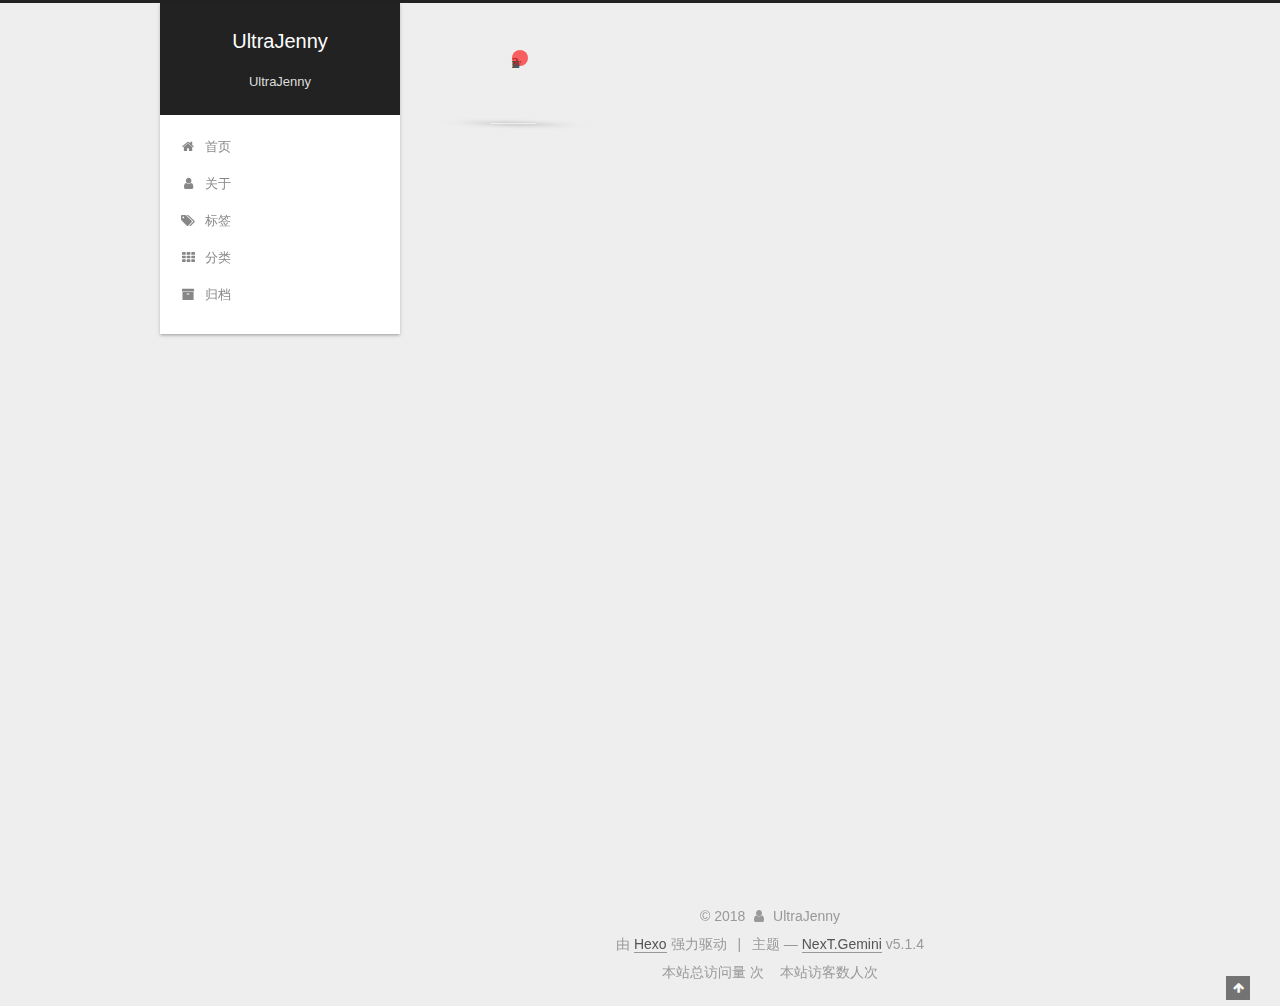
==== commit 3c556f68: "Site updated: 2018-10-20 08:39:17" ====
--- a/index.html
+++ b/index.html
@@ -5,7 +5,7 @@
   
 
 
-<html class="theme-next muse use-motion" lang="">
+<html class="theme-next gemini use-motion" lang="zh-Hans">
 <head><meta name="generator" content="Hexo 3.8.0">
   <meta charset="UTF-8">
 <meta http-equiv="X-UA-Compatible" content="IE=edge">
@@ -79,13 +79,16 @@
 
 
 
+<meta name="description" content="UltraJenny">
 <meta property="og:type" content="website">
-<meta property="og:title">
+<meta property="og:title" content="UltraJenny">
 <meta property="og:url" content="UltraJenny/index.html">
-<meta property="og:site_name">
-<meta property="og:locale" content="default">
+<meta property="og:site_name" content="UltraJenny">
+<meta property="og:description" content="UltraJenny">
+<meta property="og:locale" content="zh-Hans">
 <meta name="twitter:card" content="summary">
-<meta name="twitter:title">
+<meta name="twitter:title" content="UltraJenny">
+<meta name="twitter:description" content="UltraJenny">
 
 
 
@@ -93,7 +96,7 @@
   var NexT = window.NexT || {};
   var CONFIG = {
     root: '/',
-    scheme: 'Muse',
+    scheme: 'Gemini',
     version: '5.1.4',
     sidebar: {"position":"left","display":"post","offset":12,"b2t":false,"scrollpercent":false,"onmobile":false},
     fancybox: true,
@@ -101,7 +104,7 @@
     motion: {"enable":true,"async":false,"transition":{"post_block":"fadeIn","post_header":"slideDownIn","post_body":"slideDownIn","coll_header":"slideLeftIn","sidebar":"slideUpIn"}},
     duoshuo: {
       userId: '0',
-      author: 'Author'
+      author: '博主'
     },
     algolia: {
       applicationID: '',
@@ -121,7 +124,7 @@
 
 
 
-  <title></title>
+  <title>UltraJenny</title>
   
 
 
@@ -133,7 +136,7 @@
 
 </head>
 
-<body itemscope="" itemtype="http://schema.org/WebPage" lang="default">
+<body itemscope="" itemtype="http://schema.org/WebPage" lang="zh-Hans">
 
   
   
@@ -152,12 +155,12 @@
     <div class="custom-logo-site-title">
       <a href="/" class="brand" rel="start">
         <span class="logo-line-before"><i></i></span>
-        <span class="site-title"></span>
+        <span class="site-title">UltraJenny</span>
         <span class="logo-line-after"><i></i></span>
       </a>
     </div>
       
-        <p class="site-subtitle"></p>
+        <p class="site-subtitle">UltraJenny</p>
       
   </div>
 
@@ -182,7 +185,37 @@
             
               <i class="menu-item-icon fa fa-fw fa-home"></i> <br>
             
-            Home
+            首页
+          </a>
+        </li>
+      
+        
+        <li class="menu-item menu-item-about">
+          <a href="/about/" rel="section">
+            
+              <i class="menu-item-icon fa fa-fw fa-user"></i> <br>
+            
+            关于
+          </a>
+        </li>
+      
+        
+        <li class="menu-item menu-item-tags">
+          <a href="/tags/" rel="section">
+            
+              <i class="menu-item-icon fa fa-fw fa-tags"></i> <br>
+            
+            标签
+          </a>
+        </li>
+      
+        
+        <li class="menu-item menu-item-categories">
+          <a href="/categories/" rel="section">
+            
+              <i class="menu-item-icon fa fa-fw fa-th"></i> <br>
+            
+            分类
           </a>
         </li>
       
@@ -192,7 +225,7 @@
             
               <i class="menu-item-icon fa fa-fw fa-archive"></i> <br>
             
-            Archives
+            归档
           </a>
         </li>
       
@@ -208,7 +241,3087 @@
 
  </div>
     </header>
-
+    
+    	<div id="idhyt-surprise-ball">
+  <div id="idhyt-surprise-ball-animation">
+
+    <!--xxxxxxx xxx xxxxx -->
+    <!--why you are here? -->
+    <span id="layer0Go" class="drag">w</span>
+    <span id="layer1Go" class="drag">h</span>
+    <span id="layer2Go" class="drag">y</span>
+    <span id="layer3Go" class="drag">?</span>
+    <span id="layer4Go" class="drag">y</span>
+    <span id="layer5Go" class="drag">o</span>
+    <span id="layer6Go" class="drag">u</span>
+    <span id="layer7Go" class="drag">a</span>
+    <span id="layer8Go" class="drag">r</span>
+    <span id="layer9Go" class="drag">e</span>
+    <span id="layer10Go" class="drag">h</span>
+    <span id="layer11Go" class="drag">e</span>
+    <span id="layer12Go" class="drag">r</span>
+    <span id="layer13Go" class="drag">e</span>
+    <span id="layer14Go" class="drag">?</span>
+    <!--
+    <span id="layer0Go" class="drag">烫</span>
+    <span id="layer1Go" class="drag">烫</span>
+    <span id="layer2Go" class="drag">烫</span>
+    <span id="layer3Go" class="drag">烫</span>
+    <span id="layer4Go" class="drag">烫</span>
+    <span id="layer5Go" class="drag">烫</span>
+    <span id="layer6Go" class="drag">烫</span>
+    <span id="layer7Go" class="drag">锟</span>
+    <span id="layer8Go" class="drag">斤</span>
+    <span id="layer9Go" class="drag">拷</span>
+    <span id="layer10Go" class="drag">屯</span>
+    <span id="layer11Go" class="drag">屯</span>
+    <span id="layer12Go" class="drag">屯</span>
+    <span id="layer13Go" class="drag">屯</span>
+    <span id="layer14Go" class="drag">屯</span>
+    -->
+    <span id="layer15Go" class="drag ball"></span>
+  </div>
+</div>
+
+<style type="text/css">
+
+#idhyt-surprise-ball {
+    width: 100%;
+    height: 100px;
+    margin: 0;
+}
+
+#idhyt-surprise-ball-animation {
+    width: 320px;
+    position: absolute;
+    top: 50px;
+    left: 40%;
+    margin:0 auto;
+}
+        
+#idhyt-surprise-ball #idhyt-surprise-ball-animation .drag {
+    // text-shadow: white 0px 0px 0px;
+    font-variant: small-caps;
+    letter-spacing: 2px;
+    position:absolute;
+    color: #555; // #eee;
+    font-family: georgia;
+    font-size: 14px;
+}
+    
+#idhyt-surprise-ball #idhyt-surprise-ball-animation .ball {
+    opacity: 0.6;
+    background:rgb(255, 0, 0);
+    width: 16px;
+    height: 16px;
+    border-radius: 12px;
+    z-index: auto;
+    color: rgb(255, 0, 0);
+    text-shadow: 0 0 0 rgb(255, 0, 0);
+    text-align: center;
+}
+
+#layer12Go:after{
+    -webkit-box-shadow: 1px 4px 49px #000;
+    -webkit-transform: rotate(0.9deg) rotateX(85deg) skewX(6deg);
+    content: ".";
+    top: 40px;
+    position: relative;
+    width: 46px;
+    height: 11px;
+    text-shadow: 0 0 0 rgba(51, 51, 51, 0);
+    color: transparent;
+    left: -22px;
+    font-size: 5px;
+    display: block;
+    background: transparent;
+}
+
+#layer0Go{ -webkit-animation: a0-translate 5s linear 0s 1 none, b0-translate 5s linear 5s 1 none, c0-translate 1.5s linear 10s 1 none, d0-translate 5s linear 11.5s 1 none, v0-translate 7s linear 16.5s 1 forwards;
+            -moz-animation: a0-translate 5s linear 0s 1 none, b0-translate 5s linear 5s 1 none, c0-translate 1.5s linear 10s 1 none, d0-translate 5s linear 11.5s 1 none, v0-translate 7s linear 16.5s 1 forwards; }
+            
+#layer1Go{ -webkit-animation: a1-translate 5s linear 0s 1 none, b1-translate 5s linear 5s 1 none, c1-translate 1.5s linear 10s 1 none, d1-translate 5s linear 11.5s 1 none, v1-translate 7s linear 16.5s 1 forwards;
+            -moz-animation: a1-translate 5s linear 0s 1 none, b1-translate 5s linear 5s 1 none, c1-translate 1.5s linear 10s 1 none, d1-translate 5s linear 11.5s 1 none, v1-translate 7s linear 16.5s 1 forwards; }
+            
+#layer2Go{ -webkit-animation: a2-translate 5s linear 0s 1 none, b2-translate 5s linear 5s 1 none, c2-translate 1.5s linear 10s 1 none, d2-translate 5s linear 11.5s 1 none, v2-translate 7s linear 16.5s 1 forwards;
+            -moz-animation: a2-translate 5s linear 0s 1 none, b2-translate 5s linear 5s 1 none, c2-translate 1.5s linear 10s 1 none, d2-translate 5s linear 11.5s 1 none, v2-translate 7s linear 16.5s 1 forwards; }
+            
+#layer3Go{ -webkit-animation: a3-translate 5s linear 0s 1 none, b3-translate 5s linear 5s 1 none, c3-translate 1.5s linear 10s 1 none, d3-translate 5s linear 11.5s 1 none, v3-translate 7s linear 16.5s 1 forwards;
+            -moz-animation: a3-translate 5s linear 0s 1 none, b3-translate 5s linear 5s 1 none, c3-translate 1.5s linear 10s 1 none, d3-translate 5s linear 11.5s 1 none, v3-translate 7s linear 16.5s 1 forwards; none; }
+            
+#layer4Go{ -webkit-animation: a4-translate 5s linear 0s 1 none, b4-translate 5s linear 5s 1 none, c4-translate 1.5s linear 10s 1 none, d4-translate 5s linear 11.5s 1 none, v4-translate 7s linear 16.5s 1 forwards;
+            -moz-animation: a4-translate 5s linear 0s 1 none, b4-translate 5s linear 5s 1 none, c4-translate 1.5s linear 10s 1 none, d4-translate 5s linear 11.5s 1 none, v4-translate 7s linear 16.5s 1 forwards; }
+            
+#layer5Go{ -webkit-animation: a5-translate 5s linear 0s 1 none, b5-translate 5s linear 5s 1 none, c5-translate 1.5s linear 10s 1 none, d5-translate 5s linear 11.5s 1 none, v5-translate 7s linear 16.5s 1 forwards; 
+            -moz-animation: a5-translate 5s linear 0s 1 none, b5-translate 5s linear 5s 1 none, c5-translate 1.5s linear 10s 1 none, d5-translate 5s linear 11.5s 1 none, v5-translate 7s linear 16.5s 1 forwards; }
+            
+#layer6Go{ -webkit-animation: a6-translate 5s linear 0s 1 none, b6-translate 5s linear 5s 1 none, c6-translate 1.5s linear 10s 1 none, d6-translate 5s linear 11.5s 1 none, v6-translate 7s linear 16.5s 1 forwards;
+            -moz-animation: a6-translate 5s linear 0s 1 none, b6-translate 5s linear 5s 1 none, c6-translate 1.5s linear 10s 1 none, d6-translate 5s linear 11.5s 1 none, v6-translate 7s linear 16.5s 1 forwards; }
+            
+#layer7Go{ -webkit-animation: a7-translate 5s linear 0s 1 none, b7-translate 5s linear 5s 1 none, c7-translate 1.5s linear 10s 1 none, d7-translate 5s linear 11.5s 1 none, v7-translate 7s linear 16.5s 1 forwards;
+            -moz-animation: a7-translate 5s linear 0s 1 none, b7-translate 5s linear 5s 1 none, c7-translate 1.5s linear 10s 1 none, d7-translate 5s linear 11.5s 1 none, v7-translate 7s linear 16.5s 1 forwards; }
+            
+#layer8Go{ -webkit-animation: a8-translate 5s linear 0s 1 none, b8-translate 5s linear 5s 1 none, c8-translate 1.5s linear 10s 1 none, d8-translate 5s linear 11.5s 1 none, v8-translate 7s linear 16.5s 1 forwards; 
+            -moz-animation: a8-translate 5s linear 0s 1 none, b8-translate 5s linear 5s 1 none, c8-translate 1.5s linear 10s 1 none, d8-translate 5s linear 11.5s 1 none, v8-translate 7s linear 16.5s 1 forwards; }
+            
+#layer9Go{ -webkit-animation: a9-translate 5s linear 0s 1 none, b9-translate 5s linear 5s 1 none, c9-translate 1.5s linear 10s 1 none, d9-translate 5s linear 11.5s 1 none, v9-translate 7s linear 16.5s 1 forwards;
+            -moz-animation: a9-translate 5s linear 0s 1 none, b9-translate 5s linear 5s 1 none, c9-translate 1.5s linear 10s 1 none, d9-translate 5s linear 11.5s 1 none, v9-translate 7s linear 16.5s 1 forwards; }
+            
+#layer10Go{ -webkit-animation: a10-translate 5s linear 0s 1 none, b10-translate 5s linear 5s 1 none, c10-translate 1.5s linear 10s 1 none, d10-translate 5s linear 11.5s 1 none, v10-translate 7s linear 16.5s 1 forwards;
+            -moz-animation: a10-translate 5s linear 0s 1 none, b10-translate 5s linear 5s 1 none, c10-translate 1.5s linear 10s 1 none, d10-translate 5s linear 11.5s 1 none, v10-translate 7s linear 16.5s 1 forwards; 
+            z-index: 20;}
+            
+#layer11Go{ -webkit-animation: a11-translate 5s linear 0s 1 none, b11-translate 5s linear 5s 1 none, c11-translate 1.5s linear 10s 1 none, d11-translate 5s linear 11.5s 1 none, v11-translate 7s linear 16.5s 1 forwards;
+            -moz-animation: a11-translate 5s linear 0s 1 none, b11-translate 5s linear 5s 1 none, c11-translate 1.5s linear 10s 1 none, d11-translate 5s linear 11.5s 1 none, v11-translate 7s linear 16.5s 1 forwards; }
+            
+#layer12Go{ -webkit-animation: a12-translate 5s linear 0s 1 none, b12-translate 5s linear 5s 1 none, c12-translate 1.5s linear 10s 1 none, d12-translate 5s linear 11.5s 1 none, v12-translate 7s linear 16.5s 1 forwards;
+            -moz-animation: a12-translate 5s linear 0s 1 none, b12-translate 5s linear 5s 1 none, c12-translate 1.5s linear 10s 1 none, d12-translate 5s linear 11.5s 1 none, v12-translate 7s linear 16.5s 1 forwards; }
+            
+#layer13Go{ -webkit-animation: a13-translate 5s linear 0s 1 none, b13-translate 5s linear 5s 1 none, c13-translate 1.5s linear 10s 1 none, d13-translate 5s linear 11.5s 1 none, v13-translate 7s linear 16.5s 1 forwards;
+            -moz-animation: a13-translate 5s linear 0s 1 none, b13-translate 5s linear 5s 1 none, c13-translate 1.5s linear 10s 1 none, d13-translate 5s linear 11.5s 1 none, v13-translate 7s linear 16.5s 1 forwards; 
+            z-index: 10;}
+            
+#layer14Go{ -webkit-animation: a14-translate 5s linear 0s 1 none, b14-translate 5s linear 5s 1 none, c14-translate 1.5s linear 10s 1 none, d14-translate 5s linear 11.5s 1 none, v14-translate 7s linear 16.5s 1 forwards; 
+            -moz-animation: a14-translate 5s linear 0s 1 none, b14-translate 5s linear 5s 1 none, c14-translate 1.5s linear 10s 1 none, d14-translate 5s linear 11.5s 1 none, v14-translate 7s linear 16.5s 1 forwards; }
+            
+#layer15Go{ -webkit-animation: a15-translate 5s linear 0s 1 none, b15-translate 5s linear 5s 1 none, c15-translate 1.5s linear 10s 1 none, d15-translate 5s linear 11.5s 1 none, v15-translate 7s linear 16.5s 1 forwards; 
+            -moz-animation: a15-translate 5s linear 0s 1 none, b15-translate 5s linear 5s 1 none, c15-translate 1.5s linear 10s 1 none, d15-translate 5s linear 11.5s 1 none, v15-translate 7s linear 16.5s 1 forwards;}
+
+
+@-webkit-keyframes a0-translate { 
+0% {-webkit-transform: matrix3d(1, 0, 0, 0, 0, 1, 0, 0, 0, 0, 1, 0, 83.4, 150.4, 1, 1)}
+5% {-webkit-transform: matrix3d(1, 0, 0, 0, 0, 1, 0, 0, 0, 0, 1, 0, 75.2, 149.9, 1, 1)}
+15% {-webkit-transform: matrix3d(1, 0, 0, 0, 0, 1, 0, 0, 0, 0, 1, 0, 75.8, 149.7, 1, 1)}
+20% {-webkit-transform: matrix3d(1, 0, 0, 0, 0, 1, 0, 0, 0, 0, 1, 0, 75.4, 149.6, 1, 1)}
+32% {-webkit-transform: matrix3d(1, 0, 0, 0, 0, 1, 0, 0, 0, 0, 1, 0, 78, 150.5, 1, 1)}
+43% {-webkit-transform: matrix3d(1, 0, 0, 0, 0, 1, 0, 0, 0, 0, 1, 0, 73.1, 150.7, 1, 1)}
+53% {-webkit-transform: matrix3d(1, 0, 0, 0, 0, 1, 0, 0, 0, 0, 1, 0, 83.8, 154.9, 1, 1)}
+58% {-webkit-transform: matrix3d(1, 0, 0, 0, 0, 1, 0, 0, 0, 0, 1, 0, 80.6, 150.2, 1, 1)}
+61% {-webkit-transform: matrix3d(1, 0, 0, 0, 0, 1, 0, 0, 0, 0, 1, 0, 76, 155.4, 1, 1)}
+63% {-webkit-transform: matrix3d(1, 0, 0, 0, 0, 1, 0, 0, 0, 0, 1, 0, 74.2, 157.3, 1, 1)}
+65% {-webkit-transform: matrix3d(1, 0, 0, 0, 0, 1, 0, 0, 0, 0, 1, 0, 72.7, 153.3, 1, 1)}
+71% {-webkit-transform: matrix3d(1, 0, 0, 0, 0, 1, 0, 0, 0, 0, 1, 0, 68.8, 153.5, 1, 1)}
+81% {-webkit-transform: matrix3d(1, 0, 0, 0, 0, 1, 0, 0, 0, 0, 1, 0, 64.1, 148.3, 1, 1)}
+90% {-webkit-transform: matrix3d(1, 0, 0, 0, 0, 1, 0, 0, 0, 0, 1, 0, 89.4, 150.7, 1, 1)}
+97% {-webkit-transform: matrix3d(1, 0, 0, 0, 0, 1, 0, 0, 0, 0, 1, 0, 108.9, 150.3, 1, 1)}
+100% {-webkit-transform: matrix3d(1, 0, 0, 0, 0, 1, 0, 0, 0, 0, 1, 0, 111.8, 149.7, 1, 1)}}
+
+@-webkit-keyframes a1-translate { 
+0% {-webkit-transform: matrix3d(1, 0, 0, 0, 0, 1, 0, 0, 0, 0, 1, 0, 83, 169.7, 1, 1)}
+5% {-webkit-transform: matrix3d(1, 0, 0, 0, 0, 1, 0, 0, 0, 0, 1, 0, 73.5, 169.6, 1, 1)}
+15% {-webkit-transform: matrix3d(1, 0, 0, 0, 0, 1, 0, 0, 0, 0, 1, 0, 74.7, 169.7, 1, 1)}
+20% {-webkit-transform: matrix3d(1, 0, 0, 0, 0, 1, 0, 0, 0, 0, 1, 0, 74.8, 169.9, 1, 1)}
+32% {-webkit-transform: matrix3d(1, 0, 0, 0, 0, 1, 0, 0, 0, 0, 1, 0, 77, 170.9, 1, 1)}
+43% {-webkit-transform: matrix3d(1, 0, 0, 0, 0, 1, 0, 0, 0, 0, 1, 0, 73.1, 170.8, 1, 1)}
+53% {-webkit-transform: matrix3d(1, 0, 0, 0, 0, 1, 0, 0, 0, 0, 1, 0, 80.1, 174.2, 1, 1)}
+58% {-webkit-transform: matrix3d(1, 0, 0, 0, 0, 1, 0, 0, 0, 0, 1, 0, 78, 169.4, 1, 1)}
+61% {-webkit-transform: matrix3d(1, 0, 0, 0, 0, 1, 0, 0, 0, 0, 1, 0, 74.7, 175, 1, 1)}
+63% {-webkit-transform: matrix3d(1, 0, 0, 0, 0, 1, 0, 0, 0, 0, 1, 0, 73.2, 176.1, 1, 1)}
+65% {-webkit-transform: matrix3d(1, 0, 0, 0, 0, 1, 0, 0, 0, 0, 1, 0, 72, 173.5, 1, 1)}
+71% {-webkit-transform: matrix3d(1, 0, 0, 0, 0, 1, 0, 0, 0, 0, 1, 0, 68.9, 173.6, 1, 1)}
+81% {-webkit-transform: matrix3d(1, 0, 0, 0, 0, 1, 0, 0, 0, 0, 1, 0, 61.5, 168.2, 1, 1)}
+90% {-webkit-transform: matrix3d(1, 0, 0, 0, 0, 1, 0, 0, 0, 0, 1, 0, 85.8, 170.1, 1, 1)}
+97% {-webkit-transform: matrix3d(1, 0, 0, 0, 0, 1, 0, 0, 0, 0, 1, 0, 106.2, 170, 1, 1)}
+100% {-webkit-transform: matrix3d(1, 0, 0, 0, 0, 1, 0, 0, 0, 0, 1, 0, 109.7, 169.5, 1, 1)}}
+
+@-webkit-keyframes a2-translate { 
+0% {-webkit-transform: matrix3d(1, 0, 0, 0, 0, 1, 0, 0, 0, 0, 1, 0, 71.4, 169.2, 1, 1)}
+5% {-webkit-transform: matrix3d(1, 0, 0, 0, 0, 1, 0, 0, 0, 0, 1, 0, 62.2, 168.9, 1, 1)}
+15% {-webkit-transform: matrix3d(1, 0, 0, 0, 0, 1, 0, 0, 0, 0, 1, 0, 63.1, 168.8, 1, 1)}
+20% {-webkit-transform: matrix3d(1, 0, 0, 0, 0, 1, 0, 0, 0, 0, 1, 0, 63.2, 169.6, 1, 1)}
+32% {-webkit-transform: matrix3d(1, 0, 0, 0, 0, 1, 0, 0, 0, 0, 1, 0, 65.6, 170.6, 1, 1)}
+43% {-webkit-transform: matrix3d(1, 0, 0, 0, 0, 1, 0, 0, 0, 0, 1, 0, 61.6, 171.3, 1, 1)}
+53% {-webkit-transform: matrix3d(1, 0, 0, 0, 0, 1, 0, 0, 0, 0, 1, 0, 69.4, 172.5, 1, 1)}
+58% {-webkit-transform: matrix3d(1, 0, 0, 0, 0, 1, 0, 0, 0, 0, 1, 0, 68.3, 170.3, 1, 1)}
+61% {-webkit-transform: matrix3d(1, 0, 0, 0, 0, 1, 0, 0, 0, 0, 1, 0, 64.2, 175.3, 1, 1)}
+63% {-webkit-transform: matrix3d(1, 0, 0, 0, 0, 1, 0, 0, 0, 0, 1, 0, 62.1, 175.8, 1, 1)}
+65% {-webkit-transform: matrix3d(1, 0, 0, 0, 0, 1, 0, 0, 0, 0, 1, 0, 61.2, 172.4, 1, 1)}
+71% {-webkit-transform: matrix3d(1, 0, 0, 0, 0, 1, 0, 0, 0, 0, 1, 0, 57.5, 174, 1, 1)}
+81% {-webkit-transform: matrix3d(1, 0, 0, 0, 0, 1, 0, 0, 0, 0, 1, 0, 52, 168.6, 1, 1)}
+90% {-webkit-transform: matrix3d(1, 0, 0, 0, 0, 1, 0, 0, 0, 0, 1, 0, 74.8, 167.8, 1, 1)}
+97% {-webkit-transform: matrix3d(1, 0, 0, 0, 0, 1, 0, 0, 0, 0, 1, 0, 95.3, 168.8, 1, 1)}
+100% {-webkit-transform: matrix3d(1, 0, 0, 0, 0, 1, 0, 0, 0, 0, 1, 0, 98.7, 168.8, 1, 1)}}
+
+@-webkit-keyframes a3-translate { 
+0% {-webkit-transform: matrix3d(1, 0, 0, 0, 0, 1, 0, 0, 0, 0, 1, 0, 61, 185.5, 1, 1)}
+5% {-webkit-transform: matrix3d(1, 0, 0, 0, 0, 1, 0, 0, 0, 0, 1, 0, 49.8, 185.4, 1, 1)}
+15% {-webkit-transform: matrix3d(1, 0, 0, 0, 0, 1, 0, 0, 0, 0, 1, 0, 48.8, 183.3, 1, 1)}
+20% {-webkit-transform: matrix3d(1, 0, 0, 0, 0, 1, 0, 0, 0, 0, 1, 0, 48.2, 182.3, 1, 1)}
+32% {-webkit-transform: matrix3d(1, 0, 0, 0, 0, 1, 0, 0, 0, 0, 1, 0, 52.6, 185, 1, 1)}
+43% {-webkit-transform: matrix3d(1, 0, 0, 0, 0, 1, 0, 0, 0, 0, 1, 0, 46.3, 181.8, 1, 1)}
+53% {-webkit-transform: matrix3d(1, 0, 0, 0, 0, 1, 0, 0, 0, 0, 1, 0, 62.4, 181.3, 1, 1)}
+58% {-webkit-transform: matrix3d(1, 0, 0, 0, 0, 1, 0, 0, 0, 0, 1, 0, 58.6, 161, 1, 1)}
+61% {-webkit-transform: matrix3d(1, 0, 0, 0, 0, 1, 0, 0, 0, 0, 1, 0, 45, 177.9, 1, 1)}
+63% {-webkit-transform: matrix3d(1, 0, 0, 0, 0, 1, 0, 0, 0, 0, 1, 0, 42, 180, 1, 1)}
+65% {-webkit-transform: matrix3d(1, 0, 0, 0, 0, 1, 0, 0, 0, 0, 1, 0, 42.8, 178.4, 1, 1)}
+71% {-webkit-transform: matrix3d(1, 0, 0, 0, 0, 1, 0, 0, 0, 0, 1, 0, 42.6, 185.7, 1, 1)}
+81% {-webkit-transform: matrix3d(1, 0, 0, 0, 0, 1, 0, 0, 0, 0, 1, 0, 36, 182.4, 1, 1)}
+90% {-webkit-transform: matrix3d(1, 0, 0, 0, 0, 1, 0, 0, 0, 0, 1, 0, 62.7, 185.6, 1, 1)}
+97% {-webkit-transform: matrix3d(1, 0, 0, 0, 0, 1, 0, 0, 0, 0, 1, 0, 86.1, 186.8, 1, 1)}
+100% {-webkit-transform: matrix3d(1, 0, 0, 0, 0, 1, 0, 0, 0, 0, 1, 0, 90.2, 186.4, 1, 0)}}
+
+@-webkit-keyframes a4-translate { 
+0% {-webkit-transform: matrix3d(1, 0, 0, 0, 0, 1, 0, 0, 0, 0, 1, 0, 57.4, 200.5, 1, 1)}
+5% {-webkit-transform: matrix3d(1, 0, 0, 0, 0, 1, 0, 0, 0, 0, 1, 0, 46.5, 199.4, 1, 1)}
+15% {-webkit-transform: matrix3d(1, 0, 0, 0, 0, 1, 0, 0, 0, 0, 1, 0, 36.4, 195.7, 1, 1)}
+20% {-webkit-transform: matrix3d(1, 0, 0, 0, 0, 1, 0, 0, 0, 0, 1, 0, 34.2, 194.9, 1, 1)}
+32% {-webkit-transform: matrix3d(1, 0, 0, 0, 0, 1, 0, 0, 0, 0, 1, 0, 52.6, 192.2, 1, 1)}
+43% {-webkit-transform: matrix3d(1, 0, 0, 0, 0, 1, 0, 0, 0, 0, 1, 0, 31.4, 193.6, 1, 1)}
+53% {-webkit-transform: matrix3d(1, 0, 0, 0, 0, 1, 0, 0, 0, 0, 1, 0, 69.5, 185.4, 1, 1)}
+58% {-webkit-transform: matrix3d(1, 0, 0, 0, 0, 1, 0, 0, 0, 0, 1, 0, 63.8, 161.2, 1, 1)}
+61% {-webkit-transform: matrix3d(1, 0, 0, 0, 0, 1, 0, 0, 0, 0, 1, 0, 37.7, 182.3, 1, 1)}
+63% {-webkit-transform: matrix3d(1, 0, 0, 0, 0, 1, 0, 0, 0, 0, 1, 0, 27.8, 186.8, 1, 1)}
+65% {-webkit-transform: matrix3d(1, 0, 0, 0, 0, 1, 0, 0, 0, 0, 1, 0, 26.8, 185.9, 1, 1)}
+71% {-webkit-transform: matrix3d(1, 0, 0, 0, 0, 1, 0, 0, 0, 0, 1, 0, 34.8, 197.3, 1, 1)}
+81% {-webkit-transform: matrix3d(1, 0, 0, 0, 0, 1, 0, 0, 0, 0, 1, 0, 32.6, 193.7, 1, 1)}
+90% {-webkit-transform: matrix3d(1, 0, 0, 0, 0, 1, 0, 0, 0, 0, 1, 0, 63.5, 200, 1, 1)}
+97% {-webkit-transform: matrix3d(1, 0, 0, 0, 0, 1, 0, 0, 0, 0, 1, 0, 88.4, 201.1, 1, 1)}
+100% {-webkit-transform: matrix3d(1, 0, 0, 0, 0, 1, 0, 0, 0, 0, 1, 0, 96.1, 199.2, 1, 1)}}
+
+@-webkit-keyframes a5-translate { 
+0% {-webkit-transform: matrix3d(1, 0, 0, 0, 0, 1, 0, 0, 0, 0, 1, 0, 94.6, 170.2, 1, 1)}
+5% {-webkit-transform: matrix3d(1, 0, 0, 0, 0, 1, 0, 0, 0, 0, 1, 0, 84.7, 170.4, 1, 1)}
+15% {-webkit-transform: matrix3d(1, 0, 0, 0, 0, 1, 0, 0, 0, 0, 1, 0, 86.2, 170.6, 1, 1)}
+20% {-webkit-transform: matrix3d(1, 0, 0, 0, 0, 1, 0, 0, 0, 0, 1, 0, 86.3, 170.1, 1, 1)}
+32% {-webkit-transform: matrix3d(1, 0, 0, 0, 0, 1, 0, 0, 0, 0, 1, 0, 88.4, 171.2, 1, 1)}
+43% {-webkit-transform: matrix3d(1, 0, 0, 0, 0, 1, 0, 0, 0, 0, 1, 0, 84.6, 170.4, 1, 1)}
+53% {-webkit-transform: matrix3d(1, 0, 0, 0, 0, 1, 0, 0, 0, 0, 1, 0, 90.8, 175.4, 1, 1)}
+58% {-webkit-transform: matrix3d(1, 0, 0, 0, 0, 1, 0, 0, 0, 0, 1, 0, 87.8, 168.6, 1, 1)}
+61% {-webkit-transform: matrix3d(1, 0, 0, 0, 0, 1, 0, 0, 0, 0, 1, 0, 85.2, 174.8, 1, 1)}
+63% {-webkit-transform: matrix3d(1, 0, 0, 0, 0, 1, 0, 0, 0, 0, 1, 0, 84.2, 176.3, 1, 1)}
+65% {-webkit-transform: matrix3d(1, 0, 0, 0, 0, 1, 0, 0, 0, 0, 1, 0, 82.9, 174.7, 1, 1)}
+71% {-webkit-transform: matrix3d(1, 0, 0, 0, 0, 1, 0, 0, 0, 0, 1, 0, 80.4, 173.2, 1, 1)}
+81% {-webkit-transform: matrix3d(1, 0, 0, 0, 0, 1, 0, 0, 0, 0, 1, 0, 71, 167.9, 1, 1)}
+90% {-webkit-transform: matrix3d(1, 0, 0, 0, 0, 1, 0, 0, 0, 0, 1, 0, 96.8, 172.4, 1, 1)}
+97% {-webkit-transform: matrix3d(1, 0, 0, 0, 0, 1, 0, 0, 0, 0, 1, 0, 117.1, 171.1, 1, 1)}
+100% {-webkit-transform: matrix3d(1, 0, 0, 0, 0, 1, 0, 0, 0, 0, 1, 0, 120.7, 170.3, 1, 1)}}
+
+@-webkit-keyframes a6-translate { 
+0% {-webkit-transform: matrix3d(1, 0, 0, 0, 0, 1, 0, 0, 0, 0, 1, 0, 101.2, 188.1, 1, 1)}
+5% {-webkit-transform: matrix3d(1, 0, 0, 0, 0, 1, 0, 0, 0, 0, 1, 0, 92.7, 188, 1, 1)}
+15% {-webkit-transform: matrix3d(1, 0, 0, 0, 0, 1, 0, 0, 0, 0, 1, 0, 97.9, 186.5, 1, 1)}
+20% {-webkit-transform: matrix3d(1, 0, 0, 0, 0, 1, 0, 0, 0, 0, 1, 0, 96.3, 186.4, 1, 1)}
+32% {-webkit-transform: matrix3d(1, 0, 0, 0, 0, 1, 0, 0, 0, 0, 1, 0, 104.1, 183.1, 1, 1)}
+43% {-webkit-transform: matrix3d(1, 0, 0, 0, 0, 1, 0, 0, 0, 0, 1, 0, 98.1, 184.2, 1, 1)}
+53% {-webkit-transform: matrix3d(1, 0, 0, 0, 0, 1, 0, 0, 0, 0, 1, 0, 106.5, 184.4, 1, 1)}
+58% {-webkit-transform: matrix3d(1, 0, 0, 0, 0, 1, 0, 0, 0, 0, 1, 0, 105, 178.7, 1, 1)}
+61% {-webkit-transform: matrix3d(1, 0, 0, 0, 0, 1, 0, 0, 0, 0, 1, 0, 100.9, 185.4, 1, 1)}
+63% {-webkit-transform: matrix3d(1, 0, 0, 0, 0, 1, 0, 0, 0, 0, 1, 0, 92.1, 185.1, 1, 1)}
+65% {-webkit-transform: matrix3d(1, 0, 0, 0, 0, 1, 0, 0, 0, 0, 1, 0, 79, 178.7, 1, 1)}
+71% {-webkit-transform: matrix3d(1, 0, 0, 0, 0, 1, 0, 0, 0, 0, 1, 0, 91.8, 183.9, 1, 1)}
+81% {-webkit-transform: matrix3d(1, 0, 0, 0, 0, 1, 0, 0, 0, 0, 1, 0, 78.1, 181.9, 1, 1)}
+90% {-webkit-transform: matrix3d(1, 0, 0, 0, 0, 1, 0, 0, 0, 0, 1, 0, 103.8, 183.4, 1, 1)}
+97% {-webkit-transform: matrix3d(1, 0, 0, 0, 0, 1, 0, 0, 0, 0, 1, 0, 121.7, 187.2, 1, 1)}
+100% {-webkit-transform: matrix3d(1, 0, 0, 0, 0, 1, 0, 0, 0, 0, 1, 0, 128.3, 184.9, 1, 1)}}
+
+@-webkit-keyframes a7-translate { 
+0% {-webkit-transform: matrix3d(1, 0, 0, 0, 0, 1, 0, 0, 0, 0, 1, 0, 99.2, 203.1, 1, 1)}
+5% {-webkit-transform: matrix3d(1, 0, 0, 0, 0, 1, 0, 0, 0, 0, 1, 0, 95.2, 202.1, 1, 1)}
+15% {-webkit-transform: matrix3d(1, 0, 0, 0, 0, 1, 0, 0, 0, 0, 1, 0, 106, 200.6, 1, 1)}
+20% {-webkit-transform: matrix3d(1, 0, 0, 0, 0, 1, 0, 0, 0, 0, 1, 0, 102.6, 198.6, 1, 1)}
+32% {-webkit-transform: matrix3d(1, 0, 0, 0, 0, 1, 0, 0, 0, 0, 1, 0, 121.7, 193.7, 1, 1)}
+43% {-webkit-transform: matrix3d(1, 0, 0, 0, 0, 1, 0, 0, 0, 0, 1, 0, 107, 193.1, 1, 1)}
+53% {-webkit-transform: matrix3d(1, 0, 0, 0, 0, 1, 0, 0, 0, 0, 1, 0, 124, 194.2, 1, 1)}
+58% {-webkit-transform: matrix3d(1, 0, 0, 0, 0, 1, 0, 0, 0, 0, 1, 0, 123.9, 187.2, 1, 1)}
+61% {-webkit-transform: matrix3d(1, 0, 0, 0, 0, 1, 0, 0, 0, 0, 1, 0, 113.3, 194.4, 1, 1)}
+63% {-webkit-transform: matrix3d(1, 0, 0, 0, 0, 1, 0, 0, 0, 0, 1, 0, 93.6, 189.3, 1, 1)}
+65% {-webkit-transform: matrix3d(1, 0, 0, 0, 0, 1, 0, 0, 0, 0, 1, 0, 66.7, 177.6, 1, 1)}
+71% {-webkit-transform: matrix3d(1, 0, 0, 0, 0, 1, 0, 0, 0, 0, 1, 0, 98.3, 191.8, 1, 1)}
+81% {-webkit-transform: matrix3d(1, 0, 0, 0, 0, 1, 0, 0, 0, 0, 1, 0, 89.2, 192.3, 1, 1)}
+90% {-webkit-transform: matrix3d(1, 0, 0, 0, 0, 1, 0, 0, 0, 0, 1, 0, 105.3, 193.7, 1, 1)}
+97% {-webkit-transform: matrix3d(1, 0, 0, 0, 0, 1, 0, 0, 0, 0, 1, 0, 110.2, 197.4, 1, 1)}
+100% {-webkit-transform: matrix3d(1, 0, 0, 0, 0, 1, 0, 0, 0, 0, 1, 0, 118, 195.5, 1, 1)}}
+
+@-webkit-keyframes a8-translate { 
+0% {-webkit-transform: matrix3d(1, 0, 0, 0, 0, 1, 0, 0, 0, 0, 1, 0, 82.6, 182.6, 1, 1)}
+5% {-webkit-transform: matrix3d(1, 0, 0, 0, 0, 1, 0, 0, 0, 0, 1, 0, 71.7, 182.7, 1, 1)}
+15% {-webkit-transform: matrix3d(1, 0, 0, 0, 0, 1, 0, 0, 0, 0, 1, 0, 73.5, 182.9, 1, 1)}
+20% {-webkit-transform: matrix3d(1, 0, 0, 0, 0, 1, 0, 0, 0, 0, 1, 0, 74.2, 183, 1, 1)}
+32% {-webkit-transform: matrix3d(1, 0, 0, 0, 0, 1, 0, 0, 0, 0, 1, 0, 75.9, 183.5, 1, 1)}
+43% {-webkit-transform: matrix3d(1, 0, 0, 0, 0, 1, 0, 0, 0, 0, 1, 0, 73.2, 183.6, 1, 1)}
+53% {-webkit-transform: matrix3d(1, 0, 0, 0, 0, 1, 0, 0, 0, 0, 1, 0, 76.2, 184.6, 1, 1)}
+58% {-webkit-transform: matrix3d(1, 0, 0, 0, 0, 1, 0, 0, 0, 0, 1, 0, 75.4, 182.2, 1, 1)}
+61% {-webkit-transform: matrix3d(1, 0, 0, 0, 0, 1, 0, 0, 0, 0, 1, 0, 73.4, 185.7, 1, 1)}
+63% {-webkit-transform: matrix3d(1, 0, 0, 0, 0, 1, 0, 0, 0, 0, 1, 0, 72.2, 186.8, 1, 1)}
+65% {-webkit-transform: matrix3d(1, 0, 0, 0, 0, 1, 0, 0, 0, 0, 1, 0, 71.6, 184.8, 1, 1)}
+71% {-webkit-transform: matrix3d(1, 0, 0, 0, 0, 1, 0, 0, 0, 0, 1, 0, 68.9, 184.6, 1, 1)}
+81% {-webkit-transform: matrix3d(1, 0, 0, 0, 0, 1, 0, 0, 0, 0, 1, 0, 59.2, 182, 1, 1)}
+90% {-webkit-transform: matrix3d(1, 0, 0, 0, 0, 1, 0, 0, 0, 0, 1, 0, 82.2, 182.7, 1, 1)}
+97% {-webkit-transform: matrix3d(1, 0, 0, 0, 0, 1, 0, 0, 0, 0, 1, 0, 103.5, 182.8, 1, 1)}
+100% {-webkit-transform: matrix3d(1, 0, 0, 0, 0, 1, 0, 0, 0, 0, 1, 0, 107.6, 182.7, 1, 1)}}
+
+@-webkit-keyframes a9-translate { 
+0% {-webkit-transform: matrix3d(1, 0, 0, 0, 0, 1, 0, 0, 0, 0, 1, 0, 75, 192.7, 1, 1)}
+5% {-webkit-transform: matrix3d(1, 0, 0, 0, 0, 1, 0, 0, 0, 0, 1, 0, 63.3, 192.9, 1, 1)}
+15% {-webkit-transform: matrix3d(1, 0, 0, 0, 0, 1, 0, 0, 0, 0, 1, 0, 64.5, 193.2, 1, 1)}
+20% {-webkit-transform: matrix3d(1, 0, 0, 0, 0, 1, 0, 0, 0, 0, 1, 0, 66, 193.7, 1, 1)}
+32% {-webkit-transform: matrix3d(1, 0, 0, 0, 0, 1, 0, 0, 0, 0, 1, 0, 67.4, 194, 1, 1)}
+43% {-webkit-transform: matrix3d(1, 0, 0, 0, 0, 1, 0, 0, 0, 0, 1, 0, 65.8, 194.4, 1, 1)}
+53% {-webkit-transform: matrix3d(1, 0, 0, 0, 0, 1, 0, 0, 0, 0, 1, 0, 65.4, 194.1, 1, 1)}
+58% {-webkit-transform: matrix3d(1, 0, 0, 0, 0, 1, 0, 0, 0, 0, 1, 0, 66.5, 192.5, 1, 1)}
+61% {-webkit-transform: matrix3d(1, 0, 0, 0, 0, 1, 0, 0, 0, 0, 1, 0, 65.5, 196, 1, 1)}
+63% {-webkit-transform: matrix3d(1, 0, 0, 0, 0, 1, 0, 0, 0, 0, 1, 0, 64.1, 197.3, 1, 1)}
+65% {-webkit-transform: matrix3d(1, 0, 0, 0, 0, 1, 0, 0, 0, 0, 1, 0, 63.9, 195.8, 1, 1)}
+71% {-webkit-transform: matrix3d(1, 0, 0, 0, 0, 1, 0, 0, 0, 0, 1, 0, 61.5, 195.2, 1, 1)}
+81% {-webkit-transform: matrix3d(1, 0, 0, 0, 0, 1, 0, 0, 0, 0, 1, 0, 50.8, 192.6, 1, 1)}
+90% {-webkit-transform: matrix3d(1, 0, 0, 0, 0, 1, 0, 0, 0, 0, 1, 0, 70.2, 192.4, 1, 1)}
+97% {-webkit-transform: matrix3d(1, 0, 0, 0, 0, 1, 0, 0, 0, 0, 1, 0, 92.7, 192.8, 1, 1)}
+100% {-webkit-transform: matrix3d(1, 0, 0, 0, 0, 1, 0, 0, 0, 0, 1, 0, 97.7, 193.1, 1, 1)}}
+
+@-webkit-keyframes a10-translate { 
+0% {-webkit-transform: matrix3d(1, 0, 0, 0, 0, 1, 0, 0, 0, 0, 1, 0, 68.9, 211.6, 1, 1)}
+5% {-webkit-transform: matrix3d(1, 0, 0, 0, 0, 1, 0, 0, 0, 0, 1, 0, 58.4, 213.8, 1, 1)}
+15% {-webkit-transform: matrix3d(1, 0, 0, 0, 0, 1, 0, 0, 0, 0, 1, 0, 63.5, 208, 1, 1)}
+20% {-webkit-transform: matrix3d(1, 0, 0, 0, 0, 1, 0, 0, 0, 0, 1, 0, 76.6, 207.1, 1, 1)}
+32% {-webkit-transform: matrix3d(1, 0, 0, 0, 0, 1, 0, 0, 0, 0, 1, 0, 53.7, 208.5, 1, 1)}
+43% {-webkit-transform: matrix3d(1, 0, 0, 0, 0, 1, 0, 0, 0, 0, 1, 0, 80, 206.8, 1, 1)}
+53% {-webkit-transform: matrix3d(1, 0, 0, 0, 0, 1, 0, 0, 0, 0, 1, 0, 52.1, 210.3, 1, 1)}
+58% {-webkit-transform: matrix3d(1, 0, 0, 0, 0, 1, 0, 0, 0, 0, 1, 0, 51.1, 208.4, 1, 1)}
+61% {-webkit-transform: matrix3d(1, 0, 0, 0, 0, 1, 0, 0, 0, 0, 1, 0, 70.7, 211.4, 1, 1)}
+63% {-webkit-transform: matrix3d(1, 0, 0, 0, 0, 1, 0, 0, 0, 0, 1, 0, 82.5, 206.9, 1, 1)}
+65% {-webkit-transform: matrix3d(1, 0, 0, 0, 0, 1, 0, 0, 0, 0, 1, 0, 94.6, 199.9, 1, 1)}
+71% {-webkit-transform: matrix3d(1, 0, 0, 0, 0, 1, 0, 0, 0, 0, 1, 0, 66.7, 209.3, 1, 1)}
+81% {-webkit-transform: matrix3d(1, 0, 0, 0, 0, 1, 0, 0, 0, 0, 1, 0, 53, 213.9, 1, 1)}
+90% {-webkit-transform: matrix3d(1, 0, 0, 0, 0, 1, 0, 0, 0, 0, 1, 0, 77.4, 209.3, 1, 1)}
+97% {-webkit-transform: matrix3d(1, 0, 0, 0, 0, 1, 0, 0, 0, 0, 1, 0, 107.5, 209.8, 1, 1)}
+100% {-webkit-transform: matrix3d(1, 0, 0, 0, 0, 1, 0, 0, 0, 0, 1, 0, 109.4, 211.8, 1, 1)}}
+
+@-webkit-keyframes a11-translate { 
+0% {-webkit-transform: matrix3d(1, 0, 0, 0, 0, 1, 0, 0, 0, 0, 1, 0, 63.5, 234, 1, 1)}
+5% {-webkit-transform: matrix3d(1, 0, 0, 0, 0, 1, 0, 0, 0, 0, 1, 0, 54.6, 236, 1, 1)}
+15% {-webkit-transform: matrix3d(1, 0, 0, 0, 0, 1, 0, 0, 0, 0, 1, 0, 57, 228.7, 1, 1)}
+20% {-webkit-transform: matrix3d(1, 0, 0, 0, 0, 1, 0, 0, 0, 0, 1, 0, 92.2, 230.8, 1, 1)}
+32% {-webkit-transform: matrix3d(1, 0, 0, 0, 0, 1, 0, 0, 0, 0, 1, 0, 37, 230.7, 1, 1)}
+43% {-webkit-transform: matrix3d(1, 0, 0, 0, 0, 1, 0, 0, 0, 0, 1, 0, 98.6, 230.9, 1, 1)}
+53% {-webkit-transform: matrix3d(1, 0, 0, 0, 0, 1, 0, 0, 0, 0, 1, 0, 37, 230.3, 1, 1)}
+58% {-webkit-transform: matrix3d(1, 0, 0, 0, 0, 1, 0, 0, 0, 0, 1, 0, 29, 195.6, 1, 1)}
+61% {-webkit-transform: matrix3d(1, 0, 0, 0, 0, 1, 0, 0, 0, 0, 1, 0, 63, 221.3, 1, 1)}
+63% {-webkit-transform: matrix3d(1, 0, 0, 0, 0, 1, 0, 0, 0, 0, 1, 0, 95.7, 221.3, 1, 1)}
+65% {-webkit-transform: matrix3d(1, 0, 0, 0, 0, 1, 0, 0, 0, 0, 1, 0, 117.7, 211, 1, 1)}
+71% {-webkit-transform: matrix3d(1, 0, 0, 0, 0, 1, 0, 0, 0, 0, 1, 0, 60, 230.4, 1, 1)}
+81% {-webkit-transform: matrix3d(1, 0, 0, 0, 0, 1, 0, 0, 0, 0, 1, 0, 50.9, 234.9, 1, 1)}
+90% {-webkit-transform: matrix3d(1, 0, 0, 0, 0, 1, 0, 0, 0, 0, 1, 0, 67.8, 229.2, 1, 1)}
+97% {-webkit-transform: matrix3d(1, 0, 0, 0, 0, 1, 0, 0, 0, 0, 1, 0, 106.7, 230.8, 1, 1)}
+100% {-webkit-transform: matrix3d(1, 0, 0, 0, 0, 1, 0, 0, 0, 0, 1, 0, 107.3, 232.7, 1, 1)}}
+
+@-webkit-keyframes a12-translate { 
+0% {-webkit-transform: matrix3d(1, 0, 0, 0, 0, 1, 0, 0, 0, 0, 1, 0, 90.1, 193.1, 1, 1)}
+5% {-webkit-transform: matrix3d(1, 0, 0, 0, 0, 1, 0, 0, 0, 0, 1, 0, 78.1, 193.4, 1, 1)}
+15% {-webkit-transform: matrix3d(1, 0, 0, 0, 0, 1, 0, 0, 0, 0, 1, 0, 79.6, 193.8, 1, 1)}
+20% {-webkit-transform: matrix3d(1, 0, 0, 0, 0, 1, 0, 0, 0, 0, 1, 0, 81.1, 193.8, 1, 1)}
+32% {-webkit-transform: matrix3d(1, 0, 0, 0, 0, 1, 0, 0, 0, 0, 1, 0, 82.4, 194.3, 1, 1)}
+43% {-webkit-transform: matrix3d(1, 0, 0, 0, 0, 1, 0, 0, 0, 0, 1, 0, 80.8, 194.1, 1, 1)}
+53% {-webkit-transform: matrix3d(1, 0, 0, 0, 0, 1, 0, 0, 0, 0, 1, 0, 79.5, 195.3, 1, 1)}
+58% {-webkit-transform: matrix3d(1, 0, 0, 0, 0, 1, 0, 0, 0, 0, 1, 0, 79.2, 192.1, 1, 1)}
+61% {-webkit-transform: matrix3d(1, 0, 0, 0, 0, 1, 0, 0, 0, 0, 1, 0, 79, 195.6, 1, 1)}
+63% {-webkit-transform: matrix3d(1, 0, 0, 0, 0, 1, 0, 0, 0, 0, 1, 0, 78.5, 197.4, 1, 1)}
+65% {-webkit-transform: matrix3d(1, 0, 0, 0, 0, 1, 0, 0, 0, 0, 1, 0, 78.2, 196.5, 1, 1)}
+71% {-webkit-transform: matrix3d(1, 0, 0, 0, 0, 1, 0, 0, 0, 0, 1, 0, 76.4, 195.1, 1, 1)}
+81% {-webkit-transform: matrix3d(1, 0, 0, 0, 0, 1, 0, 0, 0, 0, 1, 0, 63.3, 192.3, 1, 1)}
+90% {-webkit-transform: matrix3d(1, 0, 0, 0, 0, 1, 0, 0, 0, 0, 1, 0, 84.5, 193.9, 1, 1)}
+97% {-webkit-transform: matrix3d(1, 0, 0, 0, 0, 1, 0, 0, 0, 0, 1, 0, 106.9, 193.7, 1, 1)}
+100% {-webkit-transform: matrix3d(1, 0, 0, 0, 0, 1, 0, 0, 0, 0, 1, 0, 111.9, 193.5, 1, 1)}}
+
+@-webkit-keyframes a13-translate { 
+0% {-webkit-transform: matrix3d(1, 0, 0, 0, 0, 1, 0, 0, 0, 0, 1, 0, 84.4, 214.1, 1, 1)}
+5% {-webkit-transform: matrix3d(1, 0, 0, 0, 0, 1, 0, 0, 0, 0, 1, 0, 78.6, 214, 1, 1)}
+15% {-webkit-transform: matrix3d(1, 0, 0, 0, 0, 1, 0, 0, 0, 0, 1, 0, 77.3, 215, 1, 1)}
+20% {-webkit-transform: matrix3d(1, 0, 0, 0, 0, 1, 0, 0, 0, 0, 1, 0, 80.7, 215.2, 1, 1)}
+32% {-webkit-transform: matrix3d(1, 0, 0, 0, 0, 1, 0, 0, 0, 0, 1, 0, 76.9, 214.6, 1, 1)}
+43% {-webkit-transform: matrix3d(1, 0, 0, 0, 0, 1, 0, 0, 0, 0, 1, 0, 79.8, 215.6, 1, 1)}
+53% {-webkit-transform: matrix3d(1, 0, 0, 0, 0, 1, 0, 0, 0, 0, 1, 0, 76.1, 212.5, 1, 1)}
+58% {-webkit-transform: matrix3d(1, 0, 0, 0, 0, 1, 0, 0, 0, 0, 1, 0, 74.4, 211.5, 1, 1)}
+61% {-webkit-transform: matrix3d(1, 0, 0, 0, 0, 1, 0, 0, 0, 0, 1, 0, 80.8, 214.3, 1, 1)}
+63% {-webkit-transform: matrix3d(1, 0, 0, 0, 0, 1, 0, 0, 0, 0, 1, 0, 81.3, 217.6, 1, 1)}
+65% {-webkit-transform: matrix3d(1, 0, 0, 0, 0, 1, 0, 0, 0, 0, 1, 0, 79.4, 217.9, 1, 1)}
+71% {-webkit-transform: matrix3d(1, 0, 0, 0, 0, 1, 0, 0, 0, 0, 1, 0, 76, 211.9, 1, 1)}
+81% {-webkit-transform: matrix3d(1, 0, 0, 0, 0, 1, 0, 0, 0, 0, 1, 0, 72.5, 211.3, 1, 1)}
+90% {-webkit-transform: matrix3d(1, 0, 0, 0, 0, 1, 0, 0, 0, 0, 1, 0, 91.4, 214.1, 1, 1)}
+97% {-webkit-transform: matrix3d(1, 0, 0, 0, 0, 1, 0, 0, 0, 0, 1, 0, 116.8, 214.7, 1, 1)}
+100% {-webkit-transform: matrix3d(1, 0, 0, 0, 0, 1, 0, 0, 0, 0, 1, 0, 122.7, 212.8, 1, 1)}}
+
+@-webkit-keyframes a14-translate { 
+0% {-webkit-transform: matrix3d(1, 0, 0, 0, 0, 1, 0, 0, 0, 0, 1, 0, 84.6, 236.2, 1, 1)}
+5% {-webkit-transform: matrix3d(1, 0, 0, 0, 0, 1, 0, 0, 0, 0, 1, 0, 82.5, 236, 1, 1)}
+15% {-webkit-transform: matrix3d(1, 0, 0, 0, 0, 1, 0, 0, 0, 0, 1, 0, 75, 235.7, 1, 1)}
+20% {-webkit-transform: matrix3d(1, 0, 0, 0, 0, 1, 0, 0, 0, 0, 1, 0, 74.8, 236.1, 1, 1)}
+32% {-webkit-transform: matrix3d(1, 0, 0, 0, 0, 1, 0, 0, 0, 0, 1, 0, 74.5, 235.8, 1, 1)}
+43% {-webkit-transform: matrix3d(1, 0, 0, 0, 0, 1, 0, 0, 0, 0, 1, 0, 74.5, 235.9, 1, 1)}
+53% {-webkit-transform: matrix3d(1, 0, 0, 0, 0, 1, 0, 0, 0, 0, 1, 0, 74.7, 235.9, 1, 1)}
+58% {-webkit-transform: matrix3d(1, 0, 0, 0, 0, 1, 0, 0, 0, 0, 1, 0, 72.3, 236.3, 1, 1)}
+65% {-webkit-transform: matrix3d(1, 0, 0, 0, 0, 1, 0, 0, 0, 0, 1, 0, 71, 236.2, 1, 1)}
+90% {-webkit-transform: matrix3d(1, 0, 0, 0, 0, 1, 0, 0, 0, 0, 1, 0, 90.3, 235, 1, 1)}
+97% {-webkit-transform: matrix3d(1, 0, 0, 0, 0, 1, 0, 0, 0, 0, 1, 0, 96.6, 232.7, 1, 1)}
+100% {-webkit-transform: matrix3d(1, 0, 0, 0, 0, 1, 0, 0, 0, 0, 1, 0, 111.5, 231.6, 1, 1)}}
+
+@-webkit-keyframes b0-translate { 
+0% {-webkit-transform: matrix3d(1, 0, 0, 0, 0, 1, 0, 0, 0, 0, 1, 0, 114.1, 148.5, 1, 1)}
+8% {-webkit-transform: matrix3d(1, 0, 0, 0, 0, 1, 0, 0, 0, 0, 1, 0, 108.7, 150.2, 1, 1)}
+25% {-webkit-transform: matrix3d(1, 0, 0, 0, 0, 1, 0, 0, 0, 0, 1, 0, 85.2, 153.6, 1, 1)}
+30% {-webkit-transform: matrix3d(1, 0, 0, 0, 0, 1, 0, 0, 0, 0, 1, 0, 85.1, 158.5, 1, 1)}
+37% {-webkit-transform: matrix3d(1, 0, 0, 0, 0, 1, 0, 0, 0, 0, 1, 0, 102.2, 178.5, 1, 1)}
+43% {-webkit-transform: matrix3d(1, 0, 0, 0, 0, 1, 0, 0, 0, 0, 1, 0, 95.9, 177.4, 1, 1)}
+49% {-webkit-transform: matrix3d(1, 0, 0, 0, 0, 1, 0, 0, 0, 0, 1, 0, 77, 180.7, 1, 1)}
+53% {-webkit-transform: matrix3d(1, 0, 0, 0, 0, 1, 0, 0, 0, 0, 1, 0, 76.6, 183.9, 1, 1)}
+61% {-webkit-transform: matrix3d(1, 0, 0, 0, 0, 1, 0, 0, 0, 0, 1, 0, 90.5, 186.7, 1, 1)}
+67% {-webkit-transform: matrix3d(1, 0, 0, 0, 0, 1, 0, 0, 0, 0, 1, 0, 89.2, 187.1, 1, 1)}
+74% {-webkit-transform: matrix3d(1, 0, 0, 0, 0, 1, 0, 0, 0, 0, 1, 0, 104.7, 181.2, 1, 1)}
+79% {-webkit-transform: matrix3d(1, 0, 0, 0, 0, 1, 0, 0, 0, 0, 1, 0, 97.5, 174.1, 1, 1)}
+82% {-webkit-transform: matrix3d(1, 0, 0, 0, 0, 1, 0, 0, 0, 0, 1, 0, 69.2, 152, 1, 1)}
+88% {-webkit-transform: matrix3d(1, 0, 0, 0, 0, 1, 0, 0, 0, 0, 1, 0, 69.8, 152.1, 1, 1)}
+94% {-webkit-transform: matrix3d(1, 0, 0, 0, 0, 1, 0, 0, 0, 0, 1, 0, 95.6, 154.9, 1, 1)}
+100% {-webkit-transform: matrix3d(1, 0, 0, 0, 0, 1, 0, 0, 0, 0, 1, 0, 121.1, 152.3, 1, 1)}}
+
+@-webkit-keyframes b1-translate { 
+0% {-webkit-transform: matrix3d(1, 0, 0, 0, 0, 1, 0, 0, 0, 0, 1, 0, 114.2, 169.2, 1, 1)}
+8% {-webkit-transform: matrix3d(1, 0, 0, 0, 0, 1, 0, 0, 0, 0, 1, 0, 109.7, 170.8, 1, 1)}
+25% {-webkit-transform: matrix3d(1, 0, 0, 0, 0, 1, 0, 0, 0, 0, 1, 0, 85.6, 173.9, 1, 1)}
+30% {-webkit-transform: matrix3d(1, 0, 0, 0, 0, 1, 0, 0, 0, 0, 1, 0, 86, 176, 1, 1)}
+37% {-webkit-transform: matrix3d(1, 0, 0, 0, 0, 1, 0, 0, 0, 0, 1, 0, 103, 185, 1, 1)}
+43% {-webkit-transform: matrix3d(1, 0, 0, 0, 0, 1, 0, 0, 0, 0, 1, 0, 95.9, 183.6, 1, 1)}
+49% {-webkit-transform: matrix3d(1, 0, 0, 0, 0, 1, 0, 0, 0, 0, 1, 0, 78.9, 186.6, 1, 1)}
+53% {-webkit-transform: matrix3d(1, 0, 0, 0, 0, 1, 0, 0, 0, 0, 1, 0, 79.6, 189.3, 1, 1)}
+61% {-webkit-transform: matrix3d(1, 0, 0, 0, 0, 1, 0, 0, 0, 0, 1, 0, 91.4, 191.7, 1, 1)}
+67% {-webkit-transform: matrix3d(1, 0, 0, 0, 0, 1, 0, 0, 0, 0, 1, 0, 90.8, 192, 1, 1)}
+74% {-webkit-transform: matrix3d(1, 0, 0, 0, 0, 1, 0, 0, 0, 0, 1, 0, 103.2, 187.4, 1, 1)}
+79% {-webkit-transform: matrix3d(1, 0, 0, 0, 0, 1, 0, 0, 0, 0, 1, 0, 95.4, 183.1, 1, 1)}
+82% {-webkit-transform: matrix3d(1, 0, 0, 0, 0, 1, 0, 0, 0, 0, 1, 0, 68.2, 172, 1, 1)}
+88% {-webkit-transform: matrix3d(1, 0, 0, 0, 0, 1, 0, 0, 0, 0, 1, 0, 69.4, 172.7, 1, 1)}
+94% {-webkit-transform: matrix3d(1, 0, 0, 0, 0, 1, 0, 0, 0, 0, 1, 0, 94, 175.5, 1, 1)}
+100% {-webkit-transform: matrix3d(1, 0, 0, 0, 0, 1, 0, 0, 0, 0, 1, 0, 119.2, 172.3, 1, 1)}}
+
+@-webkit-keyframes b2-translate { 
+0% {-webkit-transform: matrix3d(1, 0, 0, 0, 0, 1, 0, 0, 0, 0, 1, 0, 102.8, 169.3, 1, 1)}
+8% {-webkit-transform: matrix3d(1, 0, 0, 0, 0, 1, 0, 0, 0, 0, 1, 0, 98.2, 171.7, 1, 1)}
+25% {-webkit-transform: matrix3d(1, 0, 0, 0, 0, 1, 0, 0, 0, 0, 1, 0, 74.4, 173.1, 1, 1)}
+30% {-webkit-transform: matrix3d(1, 0, 0, 0, 0, 1, 0, 0, 0, 0, 1, 0, 75, 175.3, 1, 1)}
+37% {-webkit-transform: matrix3d(1, 0, 0, 0, 0, 1, 0, 0, 0, 0, 1, 0, 91.7, 186.3, 1, 1)}
+43% {-webkit-transform: matrix3d(1, 0, 0, 0, 0, 1, 0, 0, 0, 0, 1, 0, 84.4, 184.1, 1, 1)}
+49% {-webkit-transform: matrix3d(1, 0, 0, 0, 0, 1, 0, 0, 0, 0, 1, 0, 68.4, 184.8, 1, 1)}
+53% {-webkit-transform: matrix3d(1, 0, 0, 0, 0, 1, 0, 0, 0, 0, 1, 0, 68.5, 189.3, 1, 1)}
+61% {-webkit-transform: matrix3d(1, 0, 0, 0, 0, 1, 0, 0, 0, 0, 1, 0, 80.3, 193.5, 1, 1)}
+67% {-webkit-transform: matrix3d(1, 0, 0, 0, 0, 1, 0, 0, 0, 0, 1, 0, 79.4, 192.1, 1, 1)}
+74% {-webkit-transform: matrix3d(1, 0, 0, 0, 0, 1, 0, 0, 0, 0, 1, 0, 92.5, 189.1, 1, 1)}
+79% {-webkit-transform: matrix3d(1, 0, 0, 0, 0, 1, 0, 0, 0, 0, 1, 0, 84.7, 183.6, 1, 1)}
+82% {-webkit-transform: matrix3d(1, 0, 0, 0, 0, 1, 0, 0, 0, 0, 1, 0, 57.8, 170.6, 1, 1)}
+88% {-webkit-transform: matrix3d(1, 0, 0, 0, 0, 1, 0, 0, 0, 0, 1, 0, 58, 172.5, 1, 1)}
+94% {-webkit-transform: matrix3d(1, 0, 0, 0, 0, 1, 0, 0, 0, 0, 1, 0, 82.5, 174.9, 1, 1)}
+100% {-webkit-transform: matrix3d(1, 0, 0, 0, 0, 1, 0, 0, 0, 0, 1, 0, 107.8, 170.9, 1, 1)}}
+
+@-webkit-keyframes b3-translate { 
+0% {-webkit-transform: matrix3d(1, 0, 0, 0, 0, 1, 0, 0, 0, 0, 1, 0, 94, 186.6, 1, 1)}
+8% {-webkit-transform: matrix3d(1, 0, 0, 0, 0, 1, 0, 0, 0, 0, 1, 0, 89.8, 187.7, 1, 1)}
+25% {-webkit-transform: matrix3d(1, 0, 0, 0, 0, 1, 0, 0, 0, 0, 1, 0, 62.3, 186.3, 1, 1)}
+30% {-webkit-transform: matrix3d(1, 0, 0, 0, 0, 1, 0, 0, 0, 0, 1, 0, 62.7, 187.4, 1, 1)}
+37% {-webkit-transform: matrix3d(1, 0, 0, 0, 0, 1, 0, 0, 0, 0, 1, 0, 89.8, 200.8, 1, 1)}
+43% {-webkit-transform: matrix3d(1, 0, 0, 0, 0, 1, 0, 0, 0, 0, 1, 0, 78.1, 195.4, 1, 1)}
+49% {-webkit-transform: matrix3d(1, 0, 0, 0, 0, 1, 0, 0, 0, 0, 1, 0, 56, 193.4, 1, 1)}
+53% {-webkit-transform: matrix3d(1, 0, 0, 0, 0, 1, 0, 0, 0, 0, 1, 0, 55.2, 198.9, 1, 1)}
+61% {-webkit-transform: matrix3d(1, 0, 0, 0, 0, 1, 0, 0, 0, 0, 1, 0, 78.9, 206, 1, 1)}
+67% {-webkit-transform: matrix3d(1, 0, 0, 0, 0, 1, 0, 0, 0, 0, 1, 0, 66.6, 202.7, 1, 1)}
+74% {-webkit-transform: matrix3d(1, 0, 0, 0, 0, 1, 0, 0, 0, 0, 1, 0, 90.6, 201.6, 1, 1)}
+79% {-webkit-transform: matrix3d(1, 0, 0, 0, 0, 1, 0, 0, 0, 0, 1, 0, 84.9, 188.2, 1, 1)}
+82% {-webkit-transform: matrix3d(1, 0, 0, 0, 0, 1, 0, 0, 0, 0, 1, 0, 54, 173.4, 1, 1)}
+88% {-webkit-transform: matrix3d(1, 0, 0, 0, 0, 1, 0, 0, 0, 0, 1, 0, 41.9, 184.7, 1, 1)}
+94% {-webkit-transform: matrix3d(1, 0, 0, 0, 0, 1, 0, 0, 0, 0, 1, 0, 71.6, 188.1, 1, 1)}
+100% {-webkit-transform: matrix3d(1, 0, 0, 0, 0, 1, 0, 0, 0, 0, 1, 0, 98.5, 185.3, 1, 0)}}
+
+@-webkit-keyframes b4-translate { 
+0% {-webkit-transform: matrix3d(1, 0, 0, 0, 0, 1, 0, 0, 0, 0, 1, 0, 90.7, 201, 1, 1)}
+8% {-webkit-transform: matrix3d(1, 0, 0, 0, 0, 1, 0, 0, 0, 0, 1, 0, 86.6, 202.1, 1, 1)}
+25% {-webkit-transform: matrix3d(1, 0, 0, 0, 0, 1, 0, 0, 0, 0, 1, 0, 56.1, 194.7, 1, 1)}
+30% {-webkit-transform: matrix3d(1, 0, 0, 0, 0, 1, 0, 0, 0, 0, 1, 0, 51.7, 189.4, 1, 1)}
+37% {-webkit-transform: matrix3d(1, 0, 0, 0, 0, 1, 0, 0, 0, 0, 1, 0, 97.5, 210.8, 1, 1)}
+43% {-webkit-transform: matrix3d(1, 0, 0, 0, 0, 1, 0, 0, 0, 0, 1, 0, 99.2, 195.4, 1, 1)}
+49% {-webkit-transform: matrix3d(1, 0, 0, 0, 0, 1, 0, 0, 0, 0, 1, 0, 62.8, 202, 1, 1)}
+53% {-webkit-transform: matrix3d(1, 0, 0, 0, 0, 1, 0, 0, 0, 0, 1, 0, 46.9, 204.8, 1, 1)}
+61% {-webkit-transform: matrix3d(1, 0, 0, 0, 0, 1, 0, 0, 0, 0, 1, 0, 97.4, 208.5, 1, 1)}
+67% {-webkit-transform: matrix3d(1, 0, 0, 0, 0, 1, 0, 0, 0, 0, 1, 0, 65.7, 209.7, 1, 1)}
+74% {-webkit-transform: matrix3d(1, 0, 0, 0, 0, 1, 0, 0, 0, 0, 1, 0, 107, 205.8, 1, 1)}
+79% {-webkit-transform: matrix3d(1, 0, 0, 0, 0, 1, 0, 0, 0, 0, 1, 0, 103.3, 193.8, 1, 1)}
+82% {-webkit-transform: matrix3d(1, 0, 0, 0, 0, 1, 0, 0, 0, 0, 1, 0, 73.5, 172.2, 1, 1)}
+88% {-webkit-transform: matrix3d(1, 0, 0, 0, 0, 1, 0, 0, 0, 0, 1, 0, 37.7, 192, 1, 1)}
+94% {-webkit-transform: matrix3d(1, 0, 0, 0, 0, 1, 0, 0, 0, 0, 1, 0, 68.1, 202.7, 1, 1)}
+100% {-webkit-transform: matrix3d(1, 0, 0, 0, 0, 1, 0, 0, 0, 0, 1, 0, 106.3, 196.2, 1, 1)}}
+
+@-webkit-keyframes b5-translate { 
+0% {-webkit-transform: matrix3d(1, 0, 0, 0, 0, 1, 0, 0, 0, 0, 1, 0, 125.6, 169.1, 1, 1)}
+8% {-webkit-transform: matrix3d(1, 0, 0, 0, 0, 1, 0, 0, 0, 0, 1, 0, 121.1, 170, 1, 1)}
+25% {-webkit-transform: matrix3d(1, 0, 0, 0, 0, 1, 0, 0, 0, 0, 1, 0, 96.8, 174.8, 1, 1)}
+30% {-webkit-transform: matrix3d(1, 0, 0, 0, 0, 1, 0, 0, 0, 0, 1, 0, 96.9, 176.7, 1, 1)}
+37% {-webkit-transform: matrix3d(1, 0, 0, 0, 0, 1, 0, 0, 0, 0, 1, 0, 114.3, 183.7, 1, 1)}
+43% {-webkit-transform: matrix3d(1, 0, 0, 0, 0, 1, 0, 0, 0, 0, 1, 0, 107.4, 183, 1, 1)}
+49% {-webkit-transform: matrix3d(1, 0, 0, 0, 0, 1, 0, 0, 0, 0, 1, 0, 89.5, 188.4, 1, 1)}
+53% {-webkit-transform: matrix3d(1, 0, 0, 0, 0, 1, 0, 0, 0, 0, 1, 0, 90.7, 189.3, 1, 1)}
+61% {-webkit-transform: matrix3d(1, 0, 0, 0, 0, 1, 0, 0, 0, 0, 1, 0, 102.6, 189.9, 1, 1)}
+67% {-webkit-transform: matrix3d(1, 0, 0, 0, 0, 1, 0, 0, 0, 0, 1, 0, 102.2, 191.9, 1, 1)}
+74% {-webkit-transform: matrix3d(1, 0, 0, 0, 0, 1, 0, 0, 0, 0, 1, 0, 113.9, 185.6, 1, 1)}
+79% {-webkit-transform: matrix3d(1, 0, 0, 0, 0, 1, 0, 0, 0, 0, 1, 0, 106, 182.5, 1, 1)}
+82% {-webkit-transform: matrix3d(1, 0, 0, 0, 0, 1, 0, 0, 0, 0, 1, 0, 78.7, 173.5, 1, 1)}
+88% {-webkit-transform: matrix3d(1, 0, 0, 0, 0, 1, 0, 0, 0, 0, 1, 0, 80.8, 172.9, 1, 1)}
+94% {-webkit-transform: matrix3d(1, 0, 0, 0, 0, 1, 0, 0, 0, 0, 1, 0, 105.4, 176.1, 1, 1)}
+100% {-webkit-transform: matrix3d(1, 0, 0, 0, 0, 1, 0, 0, 0, 0, 1, 0, 130.7, 173.8, 1, 1)}}
+
+@-webkit-keyframes b6-translate { 
+0% {-webkit-transform: matrix3d(1, 0, 0, 0, 0, 1, 0, 0, 0, 0, 1, 0, 131.2, 185.8, 1, 1)}
+8% {-webkit-transform: matrix3d(1, 0, 0, 0, 0, 1, 0, 0, 0, 0, 1, 0, 127.2, 188.1, 1, 1)}
+25% {-webkit-transform: matrix3d(1, 0, 0, 0, 0, 1, 0, 0, 0, 0, 1, 0, 105, 190.1, 1, 1)}
+30% {-webkit-transform: matrix3d(1, 0, 0, 0, 0, 1, 0, 0, 0, 0, 1, 0, 106.8, 190.1, 1, 1)}
+37% {-webkit-transform: matrix3d(1, 0, 0, 0, 0, 1, 0, 0, 0, 0, 1, 0, 124.1, 195, 1, 1)}
+43% {-webkit-transform: matrix3d(1, 0, 0, 0, 0, 1, 0, 0, 0, 0, 1, 0, 120.5, 192.6, 1, 1)}
+49% {-webkit-transform: matrix3d(1, 0, 0, 0, 0, 1, 0, 0, 0, 0, 1, 0, 93, 202.7, 1, 1)}
+53% {-webkit-transform: matrix3d(1, 0, 0, 0, 0, 1, 0, 0, 0, 0, 1, 0, 94.5, 202.9, 1, 1)}
+61% {-webkit-transform: matrix3d(1, 0, 0, 0, 0, 1, 0, 0, 0, 0, 1, 0, 115.9, 201.3, 1, 1)}
+67% {-webkit-transform: matrix3d(1, 0, 0, 0, 0, 1, 0, 0, 0, 0, 1, 0, 108, 205.3, 1, 1)}
+74% {-webkit-transform: matrix3d(1, 0, 0, 0, 0, 1, 0, 0, 0, 0, 1, 0, 131.7, 191.2, 1, 1)}
+79% {-webkit-transform: matrix3d(1, 0, 0, 0, 0, 1, 0, 0, 0, 0, 1, 0, 122.1, 193.8, 1, 1)}
+82% {-webkit-transform: matrix3d(1, 0, 0, 0, 0, 1, 0, 0, 0, 0, 1, 0, 69, 186.8, 1, 1)}
+88% {-webkit-transform: matrix3d(1, 0, 0, 0, 0, 1, 0, 0, 0, 0, 1, 0, 89.8, 186.2, 1, 1)}
+94% {-webkit-transform: matrix3d(1, 0, 0, 0, 0, 1, 0, 0, 0, 0, 1, 0, 119.2, 186.1, 1, 1)}
+100% {-webkit-transform: matrix3d(1, 0, 0, 0, 0, 1, 0, 0, 0, 0, 1, 0, 133.3, 187.5, 1, 1)}}
+
+@-webkit-keyframes b7-translate { 
+0% {-webkit-transform: matrix3d(1, 0, 0, 0, 0, 1, 0, 0, 0, 0, 1, 0, 131.8, 190.9, 1, 1)}
+8% {-webkit-transform: matrix3d(1, 0, 0, 0, 0, 1, 0, 0, 0, 0, 1, 0, 129, 202.1, 1, 1)}
+25% {-webkit-transform: matrix3d(1, 0, 0, 0, 0, 1, 0, 0, 0, 0, 1, 0, 107.3, 203.9, 1, 1)}
+30% {-webkit-transform: matrix3d(1, 0, 0, 0, 0, 1, 0, 0, 0, 0, 1, 0, 107.3, 203.9, 1, 1)}
+37% {-webkit-transform: matrix3d(1, 0, 0, 0, 0, 1, 0, 0, 0, 0, 1, 0, 129, 207.8, 1, 1)}
+43% {-webkit-transform: matrix3d(1, 0, 0, 0, 0, 1, 0, 0, 0, 0, 1, 0, 132.7, 198.3, 1, 1)}
+49% {-webkit-transform: matrix3d(1, 0, 0, 0, 0, 1, 0, 0, 0, 0, 1, 0, 86.6, 212.5, 1, 1)}
+53% {-webkit-transform: matrix3d(1, 0, 0, 0, 0, 1, 0, 0, 0, 0, 1, 0, 76.7, 210.4, 1, 1)}
+61% {-webkit-transform: matrix3d(1, 0, 0, 0, 0, 1, 0, 0, 0, 0, 1, 0, 130.8, 207.7, 1, 1)}
+67% {-webkit-transform: matrix3d(1, 0, 0, 0, 0, 1, 0, 0, 0, 0, 1, 0, 93.1, 212.3, 1, 1)}
+74% {-webkit-transform: matrix3d(1, 0, 0, 0, 0, 1, 0, 0, 0, 0, 1, 0, 137, 200.5, 1, 1)}
+79% {-webkit-transform: matrix3d(1, 0, 0, 0, 0, 1, 0, 0, 0, 0, 1, 0, 135.9, 197.1, 1, 1)}
+82% {-webkit-transform: matrix3d(1, 0, 0, 0, 0, 1, 0, 0, 0, 0, 1, 0, 60.9, 192, 1, 1)}
+88% {-webkit-transform: matrix3d(1, 0, 0, 0, 0, 1, 0, 0, 0, 0, 1, 0, 99.3, 195.4, 1, 1)}
+94% {-webkit-transform: matrix3d(1, 0, 0, 0, 0, 1, 0, 0, 0, 0, 1, 0, 133.9, 195.8, 1, 1)}
+100% {-webkit-transform: matrix3d(1, 0, 0, 0, 0, 1, 0, 0, 0, 0, 1, 0, 130, 198.5, 1, 1)}}
+
+@-webkit-keyframes b8-translate { 
+0% {-webkit-transform: matrix3d(1, 0, 0, 0, 0, 1, 0, 0, 0, 0, 1, 0, 114.4, 182.9, 1, 1)}
+8% {-webkit-transform: matrix3d(1, 0, 0, 0, 0, 1, 0, 0, 0, 0, 1, 0, 110.7, 183.6, 1, 1)}
+25% {-webkit-transform: matrix3d(1, 0, 0, 0, 0, 1, 0, 0, 0, 0, 1, 0, 85.8, 184.8, 1, 1)}
+30% {-webkit-transform: matrix3d(1, 0, 0, 0, 0, 1, 0, 0, 0, 0, 1, 0, 86.8, 185.8, 1, 1)}
+37% {-webkit-transform: matrix3d(1, 0, 0, 0, 0, 1, 0, 0, 0, 0, 1, 0, 104, 192, 1, 1)}
+43% {-webkit-transform: matrix3d(1, 0, 0, 0, 0, 1, 0, 0, 0, 0, 1, 0, 96.1, 190.3, 1, 1)}
+49% {-webkit-transform: matrix3d(1, 0, 0, 0, 0, 1, 0, 0, 0, 0, 1, 0, 80.6, 193.1, 1, 1)}
+53% {-webkit-transform: matrix3d(1, 0, 0, 0, 0, 1, 0, 0, 0, 0, 1, 0, 82.6, 195, 1, 1)}
+61% {-webkit-transform: matrix3d(1, 0, 0, 0, 0, 1, 0, 0, 0, 0, 1, 0, 92.5, 197, 1, 1)}
+67% {-webkit-transform: matrix3d(1, 0, 0, 0, 0, 1, 0, 0, 0, 0, 1, 0, 92.3, 197.2, 1, 1)}
+74% {-webkit-transform: matrix3d(1, 0, 0, 0, 0, 1, 0, 0, 0, 0, 1, 0, 101.7, 193.7, 1, 1)}
+79% {-webkit-transform: matrix3d(1, 0, 0, 0, 0, 1, 0, 0, 0, 0, 1, 0, 92.7, 191.8, 1, 1)}
+82% {-webkit-transform: matrix3d(1, 0, 0, 0, 0, 1, 0, 0, 0, 0, 1, 0, 67.5, 183.9, 1, 1)}
+88% {-webkit-transform: matrix3d(1, 0, 0, 0, 0, 1, 0, 0, 0, 0, 1, 0, 69.4, 184.5, 1, 1)}
+94% {-webkit-transform: matrix3d(1, 0, 0, 0, 0, 1, 0, 0, 0, 0, 1, 0, 93, 186.1, 1, 1)}
+100% {-webkit-transform: matrix3d(1, 0, 0, 0, 0, 1, 0, 0, 0, 0, 1, 0, 117.4, 184.2, 1, 1)}}
+
+@-webkit-keyframes b9-translate { 
+0% {-webkit-transform: matrix3d(1, 0, 0, 0, 0, 1, 0, 0, 0, 0, 1, 0, 107.4, 193.8, 1, 1)}
+8% {-webkit-transform: matrix3d(1, 0, 0, 0, 0, 1, 0, 0, 0, 0, 1, 0, 104.1, 194.6, 1, 1)}
+25% {-webkit-transform: matrix3d(1, 0, 0, 0, 0, 1, 0, 0, 0, 0, 1, 0, 79.3, 195.1, 1, 1)}
+30% {-webkit-transform: matrix3d(1, 0, 0, 0, 0, 1, 0, 0, 0, 0, 1, 0, 79.3, 195, 1, 1)}
+37% {-webkit-transform: matrix3d(1, 0, 0, 0, 0, 1, 0, 0, 0, 0, 1, 0, 97.4, 199.8, 1, 1)}
+43% {-webkit-transform: matrix3d(1, 0, 0, 0, 0, 1, 0, 0, 0, 0, 1, 0, 90.4, 197.4, 1, 1)}
+49% {-webkit-transform: matrix3d(1, 0, 0, 0, 0, 1, 0, 0, 0, 0, 1, 0, 75.8, 198.2, 1, 1)}
+53% {-webkit-transform: matrix3d(1, 0, 0, 0, 0, 1, 0, 0, 0, 0, 1, 0, 77.4, 200.3, 1, 1)}
+61% {-webkit-transform: matrix3d(1, 0, 0, 0, 0, 1, 0, 0, 0, 0, 1, 0, 86.9, 203.4, 1, 1)}
+67% {-webkit-transform: matrix3d(1, 0, 0, 0, 0, 1, 0, 0, 0, 0, 1, 0, 85.9, 202.3, 1, 1)}
+74% {-webkit-transform: matrix3d(1, 0, 0, 0, 0, 1, 0, 0, 0, 0, 1, 0, 93.6, 201.6, 1, 1)}
+79% {-webkit-transform: matrix3d(1, 0, 0, 0, 0, 1, 0, 0, 0, 0, 1, 0, 84.5, 200.4, 1, 1)}
+82% {-webkit-transform: matrix3d(1, 0, 0, 0, 0, 1, 0, 0, 0, 0, 1, 0, 60.7, 194.2, 1, 1)}
+88% {-webkit-transform: matrix3d(1, 0, 0, 0, 0, 1, 0, 0, 0, 0, 1, 0, 61.3, 195, 1, 1)}
+94% {-webkit-transform: matrix3d(1, 0, 0, 0, 0, 1, 0, 0, 0, 0, 1, 0, 82.7, 196.4, 1, 1)}
+100% {-webkit-transform: matrix3d(1, 0, 0, 0, 0, 1, 0, 0, 0, 0, 1, 0, 107.1, 194.2, 1, 1)}}
+
+@-webkit-keyframes b10-translate { 
+0% {-webkit-transform: matrix3d(1, 0, 0, 0, 0, 1, 0, 0, 0, 0, 1, 0, 105, 215.6, 1, 1)}
+8% {-webkit-transform: matrix3d(1, 0, 0, 0, 0, 1, 0, 0, 0, 0, 1, 0, 102.8, 215.9, 1, 1)}
+25% {-webkit-transform: matrix3d(1, 0, 0, 0, 0, 1, 0, 0, 0, 0, 1, 0, 71.1, 215.1, 1, 1)}
+30% {-webkit-transform: matrix3d(1, 0, 0, 0, 0, 1, 0, 0, 0, 0, 1, 0, 73.7, 215.3, 1, 1)}
+37% {-webkit-transform: matrix3d(1, 0, 0, 0, 0, 1, 0, 0, 0, 0, 1, 0, 81.2, 218.3, 1, 1)}
+43% {-webkit-transform: matrix3d(1, 0, 0, 0, 0, 1, 0, 0, 0, 0, 1, 0, 73.1, 214.8, 1, 1)}
+49% {-webkit-transform: matrix3d(1, 0, 0, 0, 0, 1, 0, 0, 0, 0, 1, 0, 63.5, 214.6, 1, 1)}
+53% {-webkit-transform: matrix3d(1, 0, 0, 0, 0, 1, 0, 0, 0, 0, 1, 0, 66.5, 218.2, 1, 1)}
+61% {-webkit-transform: matrix3d(1, 0, 0, 0, 0, 1, 0, 0, 0, 0, 1, 0, 68.8, 219.7, 1, 1)}
+67% {-webkit-transform: matrix3d(1, 0, 0, 0, 0, 1, 0, 0, 0, 0, 1, 0, 70.8, 220.5, 1, 1)}
+74% {-webkit-transform: matrix3d(1, 0, 0, 0, 0, 1, 0, 0, 0, 0, 1, 0, 75, 218.5, 1, 1)}
+79% {-webkit-transform: matrix3d(1, 0, 0, 0, 0, 1, 0, 0, 0, 0, 1, 0, 68, 217, 1, 1)}
+82% {-webkit-transform: matrix3d(1, 0, 0, 0, 0, 1, 0, 0, 0, 0, 1, 0, 59, 215.2, 1, 1)}
+88% {-webkit-transform: matrix3d(1, 0, 0, 0, 0, 1, 0, 0, 0, 0, 1, 0, 60.7, 216, 1, 1)}
+94% {-webkit-transform: matrix3d(1, 0, 0, 0, 0, 1, 0, 0, 0, 0, 1, 0, 74.5, 217.3, 1, 1)}
+100% {-webkit-transform: matrix3d(1, 0, 0, 0, 0, 1, 0, 0, 0, 0, 1, 0, 117.5, 213.1, 1, 1)}}
+
+@-webkit-keyframes b11-translate { 
+0% {-webkit-transform: matrix3d(1, 0, 0, 0, 0, 1, 0, 0, 0, 0, 1, 0, 103.5, 236.4, 1, 1)}
+8% {-webkit-transform: matrix3d(1, 0, 0, 0, 0, 1, 0, 0, 0, 0, 1, 0, 102.4, 236.1, 1, 1)}
+25% {-webkit-transform: matrix3d(1, 0, 0, 0, 0, 1, 0, 0, 0, 0, 1, 0, 65.9, 235.9, 1, 1)}
+30% {-webkit-transform: matrix3d(1, 0, 0, 0, 0, 1, 0, 0, 0, 0, 1, 0, 66, 236, 1, 1)}
+37% {-webkit-transform: matrix3d(1, 0, 0, 0, 0, 1, 0, 0, 0, 0, 1, 0, 65.8, 236.7, 1, 1)}
+43% {-webkit-transform: matrix3d(1, 0, 0, 0, 0, 1, 0, 0, 0, 0, 1, 0, 61.2, 236, 1, 1)}
+49% {-webkit-transform: matrix3d(1, 0, 0, 0, 0, 1, 0, 0, 0, 0, 1, 0, 60.2, 235.6, 1, 1)}
+53% {-webkit-transform: matrix3d(1, 0, 0, 0, 0, 1, 0, 0, 0, 0, 1, 0, 60.7, 235.6, 1, 1)}
+61% {-webkit-transform: matrix3d(1, 0, 0, 0, 0, 1, 0, 0, 0, 0, 1, 0, 60.2, 236.2, 1, 1)}
+67% {-webkit-transform: matrix3d(1, 0, 0, 0, 0, 1, 0, 0, 0, 0, 1, 0, 60.7, 236, 1, 1)}
+74% {-webkit-transform: matrix3d(1, 0, 0, 0, 0, 1, 0, 0, 0, 0, 1, 0, 61.2, 236, 1, 1)}
+79% {-webkit-transform: matrix3d(1, 0, 0, 0, 0, 1, 0, 0, 0, 0, 1, 0, 59.7, 236.3, 1, 1)}
+82% {-webkit-transform: matrix3d(1, 0, 0, 0, 0, 1, 0, 0, 0, 0, 1, 0, 58.7, 236.1, 1, 1)}
+88% {-webkit-transform: matrix3d(1, 0, 0, 0, 0, 1, 0, 0, 0, 0, 1, 0, 59, 236, 1, 1)}
+94% {-webkit-transform: matrix3d(1, 0, 0, 0, 0, 1, 0, 0, 0, 0, 1, 0, 62.5, 236.1, 1, 1)}
+100% {-webkit-transform: matrix3d(1, 0, 0, 0, 0, 1, 0, 0, 0, 0, 1, 0, 120.5, 233.5, 1, 1)}}
+
+@-webkit-keyframes b12-translate { 
+0% {-webkit-transform: matrix3d(1, 0, 0, 0, 0, 1, 0, 0, 0, 0, 1, 0, 122.3, 193.8, 1, 1)}
+8% {-webkit-transform: matrix3d(1, 0, 0, 0, 0, 1, 0, 0, 0, 0, 1, 0, 119.1, 194, 1, 1)}
+25% {-webkit-transform: matrix3d(1, 0, 0, 0, 0, 1, 0, 0, 0, 0, 1, 0, 93.9, 195.7, 1, 1)}
+30% {-webkit-transform: matrix3d(1, 0, 0, 0, 0, 1, 0, 0, 0, 0, 1, 0, 93.6, 195.9, 1, 1)}
+37% {-webkit-transform: matrix3d(1, 0, 0, 0, 0, 1, 0, 0, 0, 0, 1, 0, 112.2, 198.1, 1, 1)}
+43% {-webkit-transform: matrix3d(1, 0, 0, 0, 0, 1, 0, 0, 0, 0, 1, 0, 105.4, 196.7, 1, 1)}
+49% {-webkit-transform: matrix3d(1, 0, 0, 0, 0, 1, 0, 0, 0, 0, 1, 0, 89.6, 200.6, 1, 1)}
+53% {-webkit-transform: matrix3d(1, 0, 0, 0, 0, 1, 0, 0, 0, 0, 1, 0, 91.8, 200.8, 1, 1)}
+61% {-webkit-transform: matrix3d(1, 0, 0, 0, 0, 1, 0, 0, 0, 0, 1, 0, 101.4, 200.8, 1, 1)}
+67% {-webkit-transform: matrix3d(1, 0, 0, 0, 0, 1, 0, 0, 0, 0, 1, 0, 100.8, 202.4, 1, 1)}
+74% {-webkit-transform: matrix3d(1, 0, 0, 0, 0, 1, 0, 0, 0, 0, 1, 0, 107.6, 199.3, 1, 1)}
+79% {-webkit-transform: matrix3d(1, 0, 0, 0, 0, 1, 0, 0, 0, 0, 1, 0, 98.5, 199.7, 1, 1)}
+82% {-webkit-transform: matrix3d(1, 0, 0, 0, 0, 1, 0, 0, 0, 0, 1, 0, 74.5, 195, 1, 1)}
+88% {-webkit-transform: matrix3d(1, 0, 0, 0, 0, 1, 0, 0, 0, 0, 1, 0, 76.2, 195.1, 1, 1)}
+94% {-webkit-transform: matrix3d(1, 0, 0, 0, 0, 1, 0, 0, 0, 0, 1, 0, 97.6, 197.2, 1, 1)}
+100% {-webkit-transform: matrix3d(1, 0, 0, 0, 0, 1, 0, 0, 0, 0, 1, 0, 122.2, 195.3, 1, 1)}}
+
+@-webkit-keyframes b13-translate { 
+0% {-webkit-transform: matrix3d(1, 0, 0, 0, 0, 1, 0, 0, 0, 0, 1, 0, 124.8, 215.5, 1, 1)}
+8% {-webkit-transform: matrix3d(1, 0, 0, 0, 0, 1, 0, 0, 0, 0, 1, 0, 116.5, 215.6, 1, 1)}
+25% {-webkit-transform: matrix3d(1, 0, 0, 0, 0, 1, 0, 0, 0, 0, 1, 0, 100.4, 216.6, 1, 1)}
+30% {-webkit-transform: matrix3d(1, 0, 0, 0, 0, 1, 0, 0, 0, 0, 1, 0, 104.5, 214.8, 1, 1)}
+37% {-webkit-transform: matrix3d(1, 0, 0, 0, 0, 1, 0, 0, 0, 0, 1, 0, 116.5, 214.9, 1, 1)}
+43% {-webkit-transform: matrix3d(1, 0, 0, 0, 0, 1, 0, 0, 0, 0, 1, 0, 109.5, 216.5, 1, 1)}
+49% {-webkit-transform: matrix3d(1, 0, 0, 0, 0, 1, 0, 0, 0, 0, 1, 0, 103.3, 219.2, 1, 1)}
+53% {-webkit-transform: matrix3d(1, 0, 0, 0, 0, 1, 0, 0, 0, 0, 1, 0, 107.1, 217.8, 1, 1)}
+61% {-webkit-transform: matrix3d(1, 0, 0, 0, 0, 1, 0, 0, 0, 0, 1, 0, 110.3, 219.2, 1, 1)}
+67% {-webkit-transform: matrix3d(1, 0, 0, 0, 0, 1, 0, 0, 0, 0, 1, 0, 113, 219.2, 1, 1)}
+74% {-webkit-transform: matrix3d(1, 0, 0, 0, 0, 1, 0, 0, 0, 0, 1, 0, 114.3, 216.5, 1, 1)}
+79% {-webkit-transform: matrix3d(1, 0, 0, 0, 0, 1, 0, 0, 0, 0, 1, 0, 107.2, 218.1, 1, 1)}
+82% {-webkit-transform: matrix3d(1, 0, 0, 0, 0, 1, 0, 0, 0, 0, 1, 0, 79, 216.4, 1, 1)}
+88% {-webkit-transform: matrix3d(1, 0, 0, 0, 0, 1, 0, 0, 0, 0, 1, 0, 86, 215.2, 1, 1)}
+94% {-webkit-transform: matrix3d(1, 0, 0, 0, 0, 1, 0, 0, 0, 0, 1, 0, 108.5, 216.2, 1, 1)}
+100% {-webkit-transform: matrix3d(1, 0, 0, 0, 0, 1, 0, 0, 0, 0, 1, 0, 125.7, 216.7, 1, 1)}}
+
+@-webkit-keyframes b14-translate { 
+0% {-webkit-transform: matrix3d(1, 0, 0, 0, 0, 1, 0, 0, 0, 0, 1, 0, 131.1, 235.9, 1, 1)}
+8% {-webkit-transform: matrix3d(1, 0, 0, 0, 0, 1, 0, 0, 0, 0, 1, 0, 118.4, 233.3, 1, 1)}
+25% {-webkit-transform: matrix3d(1, 0, 0, 0, 0, 1, 0, 0, 0, 0, 1, 0, 112.9, 236.4, 1, 1)}
+30% {-webkit-transform: matrix3d(1, 0, 0, 0, 0, 1, 0, 0, 0, 0, 1, 0, 115.6, 235.3, 1, 1)}
+37% {-webkit-transform: matrix3d(1, 0, 0, 0, 0, 1, 0, 0, 0, 0, 1, 0, 118.7, 235.2, 1, 1)}
+43% {-webkit-transform: matrix3d(1, 0, 0, 0, 0, 1, 0, 0, 0, 0, 1, 0, 117.7, 236.1, 1, 1)}
+49% {-webkit-transform: matrix3d(1, 0, 0, 0, 0, 1, 0, 0, 0, 0, 1, 0, 117, 236.6, 1, 1)}
+53% {-webkit-transform: matrix3d(1, 0, 0, 0, 0, 1, 0, 0, 0, 0, 1, 0, 117.9, 237, 1, 1)}
+61% {-webkit-transform: matrix3d(1, 0, 0, 0, 0, 1, 0, 0, 0, 0, 1, 0, 117.9, 237.6, 1, 1)}
+67% {-webkit-transform: matrix3d(1, 0, 0, 0, 0, 1, 0, 0, 0, 0, 1, 0, 118.6, 238.8, 1, 1)}
+74% {-webkit-transform: matrix3d(1, 0, 0, 0, 0, 1, 0, 0, 0, 0, 1, 0, 118.8, 237.1, 1, 1)}
+79% {-webkit-transform: matrix3d(1, 0, 0, 0, 0, 1, 0, 0, 0, 0, 1, 0, 117.2, 236.1, 1, 1)}
+82% {-webkit-transform: matrix3d(1, 0, 0, 0, 0, 1, 0, 0, 0, 0, 1, 0, 80.8, 235.7, 1, 1)}
+88% {-webkit-transform: matrix3d(1, 0, 0, 0, 0, 1, 0, 0, 0, 0, 1, 0, 94.7, 235.3, 1, 1)}
+94% {-webkit-transform: matrix3d(1, 0, 0, 0, 0, 1, 0, 0, 0, 0, 1, 0, 116.1, 236.1, 1, 1)}
+100% {-webkit-transform: matrix3d(1, 0, 0, 0, 0, 1, 0, 0, 0, 0, 1, 0, 118.5, 236.2, 1, 1)}}
+
+@-webkit-keyframes c0-translate { 
+0% {-webkit-transform: matrix3d(1, 0, 0, 0, 0, 1, 0, 0, 0, 0, 1, 0, 72.4, 144.2, 1, 1)}
+28% {-webkit-transform: matrix3d(1, 0, 0, 0, 0, 1, 0, 0, 0, 0, 1, 0, 75.7, 145.9, 1, 1)}
+52% {-webkit-transform: matrix3d(1, 0, 0, 0, 0, 1, 0, 0, 0, 0, 1, 0, 74.2, 149.2, 1, 1)}
+62% {-webkit-transform: matrix3d(1, 0, 0, 0, 0, 1, 0, 0, 0, 0, 1, 0, 74.7, 153.8, 1, 1)}
+66% {-webkit-transform: matrix3d(1, 0, 0, 0, 0, 1, 0, 0, 0, 0, 1, 0, 75.9, 155.5, 1, 1)}
+77% {-webkit-transform: matrix3d(1, 0, 0, 0, 0, 1, 0, 0, 0, 0, 1, 0, 70.8, 153.4, 1, 1)}
+100% {-webkit-transform: matrix3d(1, 0, 0, 0, 0, 1, 0, 0, 0, 0, 1, 0, 37.4, 148.6, 1, 1)}}
+
+@-webkit-keyframes c1-translate { 
+0% {-webkit-transform: matrix3d(1, 0, 0, 0, 0, 1, 0, 0, 0, 0, 1, 0, 70.8, 166.2, 1, 1)}
+28% {-webkit-transform: matrix3d(1, 0, 0, 0, 0, 1, 0, 0, 0, 0, 1, 0, 73.6, 166.9, 1, 1)}
+52% {-webkit-transform: matrix3d(1, 0, 0, 0, 0, 1, 0, 0, 0, 0, 1, 0, 72.5, 170.2, 1, 1)}
+62% {-webkit-transform: matrix3d(1, 0, 0, 0, 0, 1, 0, 0, 0, 0, 1, 0, 72.6, 174.7, 1, 1)}
+66% {-webkit-transform: matrix3d(1, 0, 0, 0, 0, 1, 0, 0, 0, 0, 1, 0, 73.9, 175.9, 1, 1)}
+77% {-webkit-transform: matrix3d(1, 0, 0, 0, 0, 1, 0, 0, 0, 0, 1, 0, 70, 174.8, 1, 1)}
+100% {-webkit-transform: matrix3d(1, 0, 0, 0, 0, 1, 0, 0, 0, 0, 1, 0, 37.2, 169.5, 1, 1)}}
+
+@-webkit-keyframes c2-translate { 
+0% {-webkit-transform: matrix3d(1, 0, 0, 0, 0, 1, 0, 0, 0, 0, 1, 0, 60.7, 166.3, 1, 1)}
+28% {-webkit-transform: matrix3d(1, 0, 0, 0, 0, 1, 0, 0, 0, 0, 1, 0, 64.2, 166.3, 1, 1)}
+52% {-webkit-transform: matrix3d(1, 0, 0, 0, 0, 1, 0, 0, 0, 0, 1, 0, 64, 168.6, 1, 1)}
+62% {-webkit-transform: matrix3d(1, 0, 0, 0, 0, 1, 0, 0, 0, 0, 1, 0, 62.5, 172, 1, 1)}
+66% {-webkit-transform: matrix3d(1, 0, 0, 0, 0, 1, 0, 0, 0, 0, 1, 0, 63.4, 173.9, 1, 1)}
+77% {-webkit-transform: matrix3d(1, 0, 0, 0, 0, 1, 0, 0, 0, 0, 1, 0, 58.6, 173.5, 1, 1)}
+100% {-webkit-transform: matrix3d(1, 0, 0, 0, 0, 1, 0, 0, 0, 0, 1, 0, 27.3, 167.3, 1, 1)}}
+
+@-webkit-keyframes c3-translate { 
+0% {-webkit-transform: matrix3d(1, 0, 0, 0, 0, 1, 0, 0, 0, 0, 1, 0, 46.4, 184.8, 1, 1)}
+28% {-webkit-transform: matrix3d(1, 0, 0, 0, 0, 1, 0, 0, 0, 0, 1, 0, 49.2, 182.4, 1, 1)}
+52% {-webkit-transform: matrix3d(1, 0, 0, 0, 0, 1, 0, 0, 0, 0, 1, 0, 41.8, 180.8, 1, 1)}
+62% {-webkit-transform: matrix3d(1, 0, 0, 0, 0, 1, 0, 0, 0, 0, 1, 0, 40.3, 181.9, 1, 1)}
+66% {-webkit-transform: matrix3d(1, 0, 0, 0, 0, 1, 0, 0, 0, 0, 1, 0, 41.8, 182.8, 1, 1)}
+77% {-webkit-transform: matrix3d(1, 0, 0, 0, 0, 1, 0, 0, 0, 0, 1, 0, 40.1, 181.4, 1, 1)}
+100% {-webkit-transform: matrix3d(1, 0, 0, 0, 0, 1, 0, 0, 0, 0, 1, 0, 18.7, 184.4, 1, 0)}}
+
+@-webkit-keyframes c4-translate { 
+0% {-webkit-transform: matrix3d(1, 0, 0, 0, 0, 1, 0, 0, 0, 0, 1, 0, 41.3, 198.2, 1, 1)}
+28% {-webkit-transform: matrix3d(1, 0, 0, 0, 0, 1, 0, 0, 0, 0, 1, 0, 48.2, 191.3, 1, 1)}
+52% {-webkit-transform: matrix3d(1, 0, 0, 0, 0, 1, 0, 0, 0, 0, 1, 0, 28.4, 190.9, 1, 1)}
+62% {-webkit-transform: matrix3d(1, 0, 0, 0, 0, 1, 0, 0, 0, 0, 1, 0, 28.2, 189.8, 1, 1)}
+66% {-webkit-transform: matrix3d(1, 0, 0, 0, 0, 1, 0, 0, 0, 0, 1, 0, 30.9, 191.1, 1, 1)}
+77% {-webkit-transform: matrix3d(1, 0, 0, 0, 0, 1, 0, 0, 0, 0, 1, 0, 24.2, 191.3, 1, 1)}
+100% {-webkit-transform: matrix3d(1, 0, 0, 0, 0, 1, 0, 0, 0, 0, 1, 0, 12.9, 197.5, 1, 1)}}
+
+@-webkit-keyframes c5-translate { 
+0% {-webkit-transform: matrix3d(1, 0, 0, 0, 0, 1, 0, 0, 0, 0, 1, 0, 80.9, 166, 1, 1)}
+28% {-webkit-transform: matrix3d(1, 0, 0, 0, 0, 1, 0, 0, 0, 0, 1, 0, 82.9, 167.6, 1, 1)}
+52% {-webkit-transform: matrix3d(1, 0, 0, 0, 0, 1, 0, 0, 0, 0, 1, 0, 81.1, 171.7, 1, 1)}
+62% {-webkit-transform: matrix3d(1, 0, 0, 0, 0, 1, 0, 0, 0, 0, 1, 0, 82.8, 176.1, 1, 1)}
+66% {-webkit-transform: matrix3d(1, 0, 0, 0, 0, 1, 0, 0, 0, 0, 1, 0, 84.4, 177.4, 1, 1)}
+77% {-webkit-transform: matrix3d(1, 0, 0, 0, 0, 1, 0, 0, 0, 0, 1, 0, 81.4, 175.4, 1, 1)}
+100% {-webkit-transform: matrix3d(1, 0, 0, 0, 0, 1, 0, 0, 0, 0, 1, 0, 47.2, 171.7, 1, 1)}}
+
+@-webkit-keyframes c6-translate { 
+0% {-webkit-transform: matrix3d(1, 0, 0, 0, 0, 1, 0, 0, 0, 0, 1, 0, 90.1, 186.5, 1, 1)}
+28% {-webkit-transform: matrix3d(1, 0, 0, 0, 0, 1, 0, 0, 0, 0, 1, 0, 90.5, 188.1, 1, 1)}
+52% {-webkit-transform: matrix3d(1, 0, 0, 0, 0, 1, 0, 0, 0, 0, 1, 0, 93.9, 187.8, 1, 1)}
+62% {-webkit-transform: matrix3d(1, 0, 0, 0, 0, 1, 0, 0, 0, 0, 1, 0, 102.3, 186, 1, 1)}
+66% {-webkit-transform: matrix3d(1, 0, 0, 0, 0, 1, 0, 0, 0, 0, 1, 0, 106, 185.7, 1, 1)}
+77% {-webkit-transform: matrix3d(1, 0, 0, 0, 0, 1, 0, 0, 0, 0, 1, 0, 101.3, 186.2, 1, 1)}
+100% {-webkit-transform: matrix3d(1, 0, 0, 0, 0, 1, 0, 0, 0, 0, 1, 0, 57.4, 186.3, 1, 1)}}
+
+@-webkit-keyframes c7-translate { 
+0% {-webkit-transform: matrix3d(1, 0, 0, 0, 0, 1, 0, 0, 0, 0, 1, 0, 99, 201.3, 1, 1)}
+28% {-webkit-transform: matrix3d(1, 0, 0, 0, 0, 1, 0, 0, 0, 0, 1, 0, 100.7, 202.9, 1, 1)}
+52% {-webkit-transform: matrix3d(1, 0, 0, 0, 0, 1, 0, 0, 0, 0, 1, 0, 110.1, 198.5, 1, 1)}
+62% {-webkit-transform: matrix3d(1, 0, 0, 0, 0, 1, 0, 0, 0, 0, 1, 0, 119.1, 192.9, 1, 1)}
+66% {-webkit-transform: matrix3d(1, 0, 0, 0, 0, 1, 0, 0, 0, 0, 1, 0, 125.1, 193.8, 1, 1)}
+77% {-webkit-transform: matrix3d(1, 0, 0, 0, 0, 1, 0, 0, 0, 0, 1, 0, 120.4, 195.8, 1, 1)}
+100% {-webkit-transform: matrix3d(1, 0, 0, 0, 0, 1, 0, 0, 0, 0, 1, 0, 58.4, 194.7, 1, 1)}}
+
+@-webkit-keyframes c8-translate { 
+0% {-webkit-transform: matrix3d(1, 0, 0, 0, 0, 1, 0, 0, 0, 0, 1, 0, 69.8, 181.4, 1, 1)}
+28% {-webkit-transform: matrix3d(1, 0, 0, 0, 0, 1, 0, 0, 0, 0, 1, 0, 71.7, 181.8, 1, 1)}
+52% {-webkit-transform: matrix3d(1, 0, 0, 0, 0, 1, 0, 0, 0, 0, 1, 0, 71.2, 183.4, 1, 1)}
+62% {-webkit-transform: matrix3d(1, 0, 0, 0, 0, 1, 0, 0, 0, 0, 1, 0, 70.7, 185.5, 1, 1)}
+66% {-webkit-transform: matrix3d(1, 0, 0, 0, 0, 1, 0, 0, 0, 0, 1, 0, 71.6, 186.5, 1, 1)}
+77% {-webkit-transform: matrix3d(1, 0, 0, 0, 0, 1, 0, 0, 0, 0, 1, 0, 68.4, 185.6, 1, 1)}
+100% {-webkit-transform: matrix3d(1, 0, 0, 0, 0, 1, 0, 0, 0, 0, 1, 0, 36.6, 182.9, 1, 1)}}
+
+@-webkit-keyframes c9-translate { 
+0% {-webkit-transform: matrix3d(1, 0, 0, 0, 0, 1, 0, 0, 0, 0, 1, 0, 61.6, 192.4, 1, 1)}
+28% {-webkit-transform: matrix3d(1, 0, 0, 0, 0, 1, 0, 0, 0, 0, 1, 0, 63.8, 192.6, 1, 1)}
+52% {-webkit-transform: matrix3d(1, 0, 0, 0, 0, 1, 0, 0, 0, 0, 1, 0, 64.4, 193.8, 1, 1)}
+62% {-webkit-transform: matrix3d(1, 0, 0, 0, 0, 1, 0, 0, 0, 0, 1, 0, 61.8, 195.1, 1, 1)}
+66% {-webkit-transform: matrix3d(1, 0, 0, 0, 0, 1, 0, 0, 0, 0, 1, 0, 62.5, 196, 1, 1)}
+77% {-webkit-transform: matrix3d(1, 0, 0, 0, 0, 1, 0, 0, 0, 0, 1, 0, 59.7, 196.2, 1, 1)}
+100% {-webkit-transform: matrix3d(1, 0, 0, 0, 0, 1, 0, 0, 0, 0, 1, 0, 31, 193, 1, 1)}}
+
+@-webkit-keyframes c10-translate { 
+0% {-webkit-transform: matrix3d(1, 0, 0, 0, 0, 1, 0, 0, 0, 0, 1, 0, 61.1, 212.8, 1, 1)}
+28% {-webkit-transform: matrix3d(1, 0, 0, 0, 0, 1, 0, 0, 0, 0, 1, 0, 56.9, 213.6, 1, 1)}
+52% {-webkit-transform: matrix3d(1, 0, 0, 0, 0, 1, 0, 0, 0, 0, 1, 0, 90.3, 204.4, 1, 1)}
+62% {-webkit-transform: matrix3d(1, 0, 0, 0, 0, 1, 0, 0, 0, 0, 1, 0, 84.2, 189.9, 1, 1)}
+66% {-webkit-transform: matrix3d(1, 0, 0, 0, 0, 1, 0, 0, 0, 0, 1, 0, 65.3, 185.1, 1, 1)}
+77% {-webkit-transform: matrix3d(1, 0, 0, 0, 0, 1, 0, 0, 0, 0, 1, 0, 34.9, 203.1, 1, 1)}
+100% {-webkit-transform: matrix3d(1, 0, 0, 0, 0, 1, 0, 0, 0, 0, 1, 0, 29.2, 213.2, 1, 1)}}
+
+@-webkit-keyframes c11-translate { 
+0% {-webkit-transform: matrix3d(1, 0, 0, 0, 0, 1, 0, 0, 0, 0, 1, 0, 58.6, 236, 1, 1)}
+28% {-webkit-transform: matrix3d(1, 0, 0, 0, 0, 1, 0, 0, 0, 0, 1, 0, 50.2, 236.1, 1, 1)}
+52% {-webkit-transform: matrix3d(1, 0, 0, 0, 0, 1, 0, 0, 0, 0, 1, 0, 104.2, 229.4, 1, 1)}
+62% {-webkit-transform: matrix3d(1, 0, 0, 0, 0, 1, 0, 0, 0, 0, 1, 0, 104.3, 193.2, 1, 1)}
+66% {-webkit-transform: matrix3d(1, 0, 0, 0, 0, 1, 0, 0, 0, 0, 1, 0, 68.8, 179.5, 1, 1)}
+77% {-webkit-transform: matrix3d(1, 0, 0, 0, 0, 1, 0, 0, 0, 0, 1, 0, 24.3, 227.4, 1, 1)}
+100% {-webkit-transform: matrix3d(1, 0, 0, 0, 0, 1, 0, 0, 0, 0, 1, 0, 30.8, 235.9, 1, 1)}}
+
+@-webkit-keyframes c12-translate { 
+0% {-webkit-transform: matrix3d(1, 0, 0, 0, 0, 1, 0, 0, 0, 0, 1, 0, 75, 192.3, 1, 1)}
+28% {-webkit-transform: matrix3d(1, 0, 0, 0, 0, 1, 0, 0, 0, 0, 1, 0, 76.2, 193, 1, 1)}
+52% {-webkit-transform: matrix3d(1, 0, 0, 0, 0, 1, 0, 0, 0, 0, 1, 0, 75.6, 194.6, 1, 1)}
+62% {-webkit-transform: matrix3d(1, 0, 0, 0, 0, 1, 0, 0, 0, 0, 1, 0, 75, 197, 1, 1)}
+66% {-webkit-transform: matrix3d(1, 0, 0, 0, 0, 1, 0, 0, 0, 0, 1, 0, 76.3, 198.1, 1, 1)}
+77% {-webkit-transform: matrix3d(1, 0, 0, 0, 0, 1, 0, 0, 0, 0, 1, 0, 74.8, 197.2, 1, 1)}
+100% {-webkit-transform: matrix3d(1, 0, 0, 0, 0, 1, 0, 0, 0, 0, 1, 0, 44.2, 194.4, 1, 1)}}
+
+@-webkit-keyframes c13-translate { 
+0% {-webkit-transform: matrix3d(1, 0, 0, 0, 0, 1, 0, 0, 0, 0, 1, 0, 73.6, 214.2, 1, 1)}
+28% {-webkit-transform: matrix3d(1, 0, 0, 0, 0, 1, 0, 0, 0, 0, 1, 0, 75.1, 213.9, 1, 1)}
+52% {-webkit-transform: matrix3d(1, 0, 0, 0, 0, 1, 0, 0, 0, 0, 1, 0, 80.4, 215.9, 1, 1)}
+62% {-webkit-transform: matrix3d(1, 0, 0, 0, 0, 1, 0, 0, 0, 0, 1, 0, 80.9, 217.8, 1, 1)}
+66% {-webkit-transform: matrix3d(1, 0, 0, 0, 0, 1, 0, 0, 0, 0, 1, 0, 79.2, 218, 1, 1)}
+77% {-webkit-transform: matrix3d(1, 0, 0, 0, 0, 1, 0, 0, 0, 0, 1, 0, 68.5, 213.5, 1, 1)}
+100% {-webkit-transform: matrix3d(1, 0, 0, 0, 0, 1, 0, 0, 0, 0, 1, 0, 47.1, 214, 1, 1)}}
+
+@-webkit-keyframes c14-translate { 
+0% {-webkit-transform: matrix3d(1, 0, 0, 0, 0, 1, 0, 0, 0, 0, 1, 0, 73.9, 236.4, 1, 1)}
+28% {-webkit-transform: matrix3d(1, 0, 0, 0, 0, 1, 0, 0, 0, 0, 1, 0, 73.6, 236.4, 1, 1)}
+52% {-webkit-transform: matrix3d(1, 0, 0, 0, 0, 1, 0, 0, 0, 0, 1, 0, 72.9, 237.1, 1, 1)}
+62% {-webkit-transform: matrix3d(1, 0, 0, 0, 0, 1, 0, 0, 0, 0, 1, 0, 72.3, 237.4, 1, 1)}
+66% {-webkit-transform: matrix3d(1, 0, 0, 0, 0, 1, 0, 0, 0, 0, 1, 0, 71.9, 237.5, 1, 1)}
+77% {-webkit-transform: matrix3d(1, 0, 0, 0, 0, 1, 0, 0, 0, 0, 1, 0, 72.1, 236.7, 1, 1)}
+100% {-webkit-transform: matrix3d(1, 0, 0, 0, 0, 1, 0, 0, 0, 0, 1, 0, 55.9, 237, 1, 1)}}
+
+@-webkit-keyframes d0-translate { 
+0% {-webkit-transform: matrix3d(1, 0, 0, 0, 0, 1, 0, 0, 0, 0, 1, 0, 99.6, 149.5, 1, 1)}
+10% {-webkit-transform: matrix3d(1, 0, 0, 0, 0, 1, 0, 0, 0, 0, 1, 0, 89.1, 149.8, 1, 1)}
+20% {-webkit-transform: matrix3d(1, 0, 0, 0, 0, 1, 0, 0, 0, 0, 1, 0, 79.2, 149.2, 1, 1)}
+24% {-webkit-transform: matrix3d(1, 0, 0, 0, 0, 1, 0, 0, 0, 0, 1, 0, 96.4, 151.4, 1, 1)}
+29% {-webkit-transform: matrix3d(1, 0, 0, 0, 0, 1, 0, 0, 0, 0, 1, 0, 100.5, 152.7, 1, 1)}
+33% {-webkit-transform: matrix3d(1, 0, 0, 0, 0, 1, 0, 0, 0, 0, 1, 0, 94.9, 151.9, 1, 1)}
+35% {-webkit-transform: matrix3d(1, 0, 0, 0, 0, 1, 0, 0, 0, 0, 1, 0, 97.3, 151.7, 1, 1)}
+39% {-webkit-transform: matrix3d(1, 0, 0, 0, 0, 1, 0, 0, 0, 0, 1, 0, 100.1, 150.9, 1, 1)}
+46% {-webkit-transform: matrix3d(1, 0, 0, 0, 0, 1, 0, 0, 0, 0, 1, 0, 102, 150.7, 1, 1)}
+51% {-webkit-transform: matrix3d(1, 0, 0, 0, 0, 1, 0, 0, 0, 0, 1, 0, 101.1, 150.3, 1, 1)}
+58% {-webkit-transform: matrix3d(1, 0, 0, 0, 0, 1, 0, 0, 0, 0, 1, 0, 100.3, 149.5, 1, 1)}
+64% {-webkit-transform: matrix3d(1, 0, 0, 0, 0, 1, 0, 0, 0, 0, 1, 0, 98.7, 151.3, 1, 1)}
+71% {-webkit-transform: matrix3d(1, 0, 0, 0, 0, 1, 0, 0, 0, 0, 1, 0, 97.6, 151, 1, 1)}
+75% {-webkit-transform: matrix3d(1, 0, 0, 0, 0, 1, 0, 0, 0, 0, 1, 0, 94.4, 156.4, 1, 1)}
+78% {-webkit-transform: matrix3d(1, 0, 0, 0, 0, 1, 0, 0, 0, 0, 1, 0, 85, 163.7, 1, 1)}
+82% {-webkit-transform: matrix3d(1, 0, 0, 0, 0, 1, 0, 0, 0, 0, 1, 0, 84, 155, 1, 1)}
+87% {-webkit-transform: matrix3d(1, 0, 0, 0, 0, 1, 0, 0, 0, 0, 1, 0, 103.1, 151.3, 1, 1)}
+89% {-webkit-transform: matrix3d(1, 0, 0, 0, 0, 1, 0, 0, 0, 0, 1, 0, 110.9, 150.2, 1, 1)}
+93% {-webkit-transform: matrix3d(1, 0, 0, 0, 0, 1, 0, 0, 0, 0, 1, 0, 116.5, 149.1, 1, 1)}
+100% {-webkit-transform: matrix3d(1, 0, 0, 0, 0, 1, 0, 0, 0, 0, 1, 0, 131.19185, 149.8, 1, 1)}}
+
+@-webkit-keyframes d1-translate { 
+0% {-webkit-transform: matrix3d(1, 0, 0, 0, 0, 1, 0, 0, 0, 0, 1, 0, 99.7, 169.7, 1, 1)}
+10% {-webkit-transform: matrix3d(1, 0, 0, 0, 0, 1, 0, 0, 0, 0, 1, 0, 89.1, 170.6, 1, 1)}
+20% {-webkit-transform: matrix3d(1, 0, 0, 0, 0, 1, 0, 0, 0, 0, 1, 0, 79, 169.9, 1, 1)}
+24% {-webkit-transform: matrix3d(1, 0, 0, 0, 0, 1, 0, 0, 0, 0, 1, 0, 92.7, 171.1, 1, 1)}
+29% {-webkit-transform: matrix3d(1, 0, 0, 0, 0, 1, 0, 0, 0, 0, 1, 0, 96.6, 171.9, 1, 1)}
+33% {-webkit-transform: matrix3d(1, 0, 0, 0, 0, 1, 0, 0, 0, 0, 1, 0, 95.4, 172.2, 1, 1)}
+35% {-webkit-transform: matrix3d(1, 0, 0, 0, 0, 1, 0, 0, 0, 0, 1, 0, 98.4, 172.3, 1, 1)}
+39% {-webkit-transform: matrix3d(1, 0, 0, 0, 0, 1, 0, 0, 0, 0, 1, 0, 101, 171.5, 1, 1)}
+46% {-webkit-transform: matrix3d(1, 0, 0, 0, 0, 1, 0, 0, 0, 0, 1, 0, 102.1, 171.1, 1, 1)}
+51% {-webkit-transform: matrix3d(1, 0, 0, 0, 0, 1, 0, 0, 0, 0, 1, 0, 101.8, 171, 1, 1)}
+58% {-webkit-transform: matrix3d(1, 0, 0, 0, 0, 1, 0, 0, 0, 0, 1, 0, 100.3, 169.9, 1, 1)}
+64% {-webkit-transform: matrix3d(1, 0, 0, 0, 0, 1, 0, 0, 0, 0, 1, 0, 100.5, 171.8, 1, 1)}
+71% {-webkit-transform: matrix3d(1, 0, 0, 0, 0, 1, 0, 0, 0, 0, 1, 0, 97.6, 171.3, 1, 1)}
+75% {-webkit-transform: matrix3d(1, 0, 0, 0, 0, 1, 0, 0, 0, 0, 1, 0, 91.8, 175.3, 1, 1)}
+78% {-webkit-transform: matrix3d(1, 0, 0, 0, 0, 1, 0, 0, 0, 0, 1, 0, 82.4, 177.8, 1, 1)}
+82% {-webkit-transform: matrix3d(1, 0, 0, 0, 0, 1, 0, 0, 0, 0, 1, 0, 80.2, 173.5, 1, 1)}
+87% {-webkit-transform: matrix3d(1, 0, 0, 0, 0, 1, 0, 0, 0, 0, 1, 0, 101.5, 171.6, 1, 1)}
+89% {-webkit-transform: matrix3d(1, 0, 0, 0, 0, 1, 0, 0, 0, 0, 1, 0, 110.1, 170.2, 1, 1)}
+93% {-webkit-transform: matrix3d(1, 0, 0, 0, 0, 1, 0, 0, 0, 0, 1, 0, 116.7, 169.5, 1, 1)}
+100% {-webkit-transform: matrix3d(1, 0, 0, 0, 0, 1, 0, 0, 0, 0, 1, 0, 131.29455, 169.9, 1, 1)}}
+
+@-webkit-keyframes d2-translate { 
+0% {-webkit-transform: matrix3d(1, 0, 0, 0, 0, 1, 0, 0, 0, 0, 1, 0, 88.3, 169.8, 1, 1)}
+10% {-webkit-transform: matrix3d(1, 0, 0, 0, 0, 1, 0, 0, 0, 0, 1, 0, 77.9, 169.8, 1, 1)}
+20% {-webkit-transform: matrix3d(1, 0, 0, 0, 0, 1, 0, 0, 0, 0, 1, 0, 68.5, 169, 1, 1)}
+24% {-webkit-transform: matrix3d(1, 0, 0, 0, 0, 1, 0, 0, 0, 0, 1, 0, 85.5, 171, 1, 1)}
+29% {-webkit-transform: matrix3d(1, 0, 0, 0, 0, 1, 0, 0, 0, 0, 1, 0, 89.5, 171.4, 1, 1)}
+33% {-webkit-transform: matrix3d(1, 0, 0, 0, 0, 1, 0, 0, 0, 0, 1, 0, 87.9, 171.6, 1, 1)}
+35% {-webkit-transform: matrix3d(1, 0, 0, 0, 0, 1, 0, 0, 0, 0, 1, 0, 90.8, 171.8, 1, 1)}
+39% {-webkit-transform: matrix3d(1, 0, 0, 0, 0, 1, 0, 0, 0, 0, 1, 0, 94.7, 170.9, 1, 1)}
+46% {-webkit-transform: matrix3d(1, 0, 0, 0, 0, 1, 0, 0, 0, 0, 1, 0, 93.3, 170.6, 1, 1)}
+51% {-webkit-transform: matrix3d(1, 0, 0, 0, 0, 1, 0, 0, 0, 0, 1, 0, 94.4, 170.7, 1, 1)}
+58% {-webkit-transform: matrix3d(1, 0, 0, 0, 0, 1, 0, 0, 0, 0, 1, 0, 90.5, 169.6, 1, 1)}
+64% {-webkit-transform: matrix3d(1, 0, 0, 0, 0, 1, 0, 0, 0, 0, 1, 0, 91.7, 172, 1, 1)}
+71% {-webkit-transform: matrix3d(1, 0, 0, 0, 0, 1, 0, 0, 0, 0, 1, 0, 86.3, 170.9, 1, 1)}
+75% {-webkit-transform: matrix3d(1, 0, 0, 0, 0, 1, 0, 0, 0, 0, 1, 0, 82.1, 175.2, 1, 1)}
+78% {-webkit-transform: matrix3d(1, 0, 0, 0, 0, 1, 0, 0, 0, 0, 1, 0, 71.5, 177.4, 1, 1)}
+82% {-webkit-transform: matrix3d(1, 0, 0, 0, 0, 1, 0, 0, 0, 0, 1, 0, 73.2, 175, 1, 1)}
+87% {-webkit-transform: matrix3d(1, 0, 0, 0, 0, 1, 0, 0, 0, 0, 1, 0, 90.5, 171.3, 1, 1)}
+89% {-webkit-transform: matrix3d(1, 0, 0, 0, 0, 1, 0, 0, 0, 0, 1, 0, 99.1, 169, 1, 1)}
+93% {-webkit-transform: matrix3d(1, 0, 0, 0, 0, 1, 0, 0, 0, 0, 1, 0, 107.1, 168.6, 1, 1)}
+100% {-webkit-transform: matrix3d(1, 0, 0, 0, 0, 1, 0, 0, 0, 0, 1, 0, 120.81888, 170.25405, 1, 1)}}
+
+@-webkit-keyframes d3-translate { 
+0% {-webkit-transform: matrix3d(1, 0, 0, 0, 0, 1, 0, 0, 0, 0, 1, 0, 76.5, 186.2, 1, 1)}
+10% {-webkit-transform: matrix3d(1, 0, 0, 0, 0, 1, 0, 0, 0, 0, 1, 0, 68.1, 187, 1, 1)}
+20% {-webkit-transform: matrix3d(1, 0, 0, 0, 0, 1, 0, 0, 0, 0, 1, 0, 58.3, 185.5, 1, 1)}
+24% {-webkit-transform: matrix3d(1, 0, 0, 0, 0, 1, 0, 0, 0, 0, 1, 0, 68.7, 180.4, 1, 1)}
+29% {-webkit-transform: matrix3d(1, 0, 0, 0, 0, 1, 0, 0, 0, 0, 1, 0, 73.6, 181.7, 1, 1)}
+33% {-webkit-transform: matrix3d(1, 0, 0, 0, 0, 1, 0, 0, 0, 0, 1, 0, 80.6, 184.8, 1, 1)}
+35% {-webkit-transform: matrix3d(1, 0, 0, 0, 0, 1, 0, 0, 0, 0, 1, 0, 84.3, 183.7, 1, 1)}
+39% {-webkit-transform: matrix3d(1, 0, 0, 0, 0, 1, 0, 0, 0, 0, 1, 0, 87.4, 183.3, 1, 1)}
+46% {-webkit-transform: matrix3d(1, 0, 0, 0, 0, 1, 0, 0, 0, 0, 1, 0, 78.5, 180, 1, 1)}
+51% {-webkit-transform: matrix3d(1, 0, 0, 0, 0, 1, 0, 0, 0, 0, 1, 0, 87.1, 183.3, 1, 1)}
+58% {-webkit-transform: matrix3d(1, 0, 0, 0, 0, 1, 0, 0, 0, 0, 1, 0, 70.9, 176.1, 1, 1)}
+64% {-webkit-transform: matrix3d(1, 0, 0, 0, 0, 1, 0, 0, 0, 0, 1, 0, 78.1, 182.5, 1, 1)}
+71% {-webkit-transform: matrix3d(1, 0, 0, 0, 0, 1, 0, 0, 0, 0, 1, 0, 68.8, 169.6, 1, 1)}
+75% {-webkit-transform: matrix3d(1, 0, 0, 0, 0, 1, 0, 0, 0, 0, 1, 0, 69.3, 164.7, 1, 1)}
+78% {-webkit-transform: matrix3d(1, 0, 0, 0, 0, 1, 0, 0, 0, 0, 1, 0, 52.5, 173.6, 1, 1)}
+82% {-webkit-transform: matrix3d(1, 0, 0, 0, 0, 1, 0, 0, 0, 0, 1, 0, 61.4, 176.1, 1, 1)}
+87% {-webkit-transform: matrix3d(1, 0, 0, 0, 0, 1, 0, 0, 0, 0, 1, 0, 73, 183.2, 1, 1)}
+89% {-webkit-transform: matrix3d(1, 0, 0, 0, 0, 1, 0, 0, 0, 0, 1, 0, 90.3, 184, 1, 1)}
+93% {-webkit-transform: matrix3d(1, 0, 0, 0, 0, 1, 0, 0, 0, 0, 1, 0, 102.4, 185.5, 1, 1)}
+100% {-webkit-transform: matrix3d(1, 0, 0, 0, 0, 1, 0, 0, 0, 0, 1, 0, 115.24320, 187.34864, 1, 0)}}
+
+@-webkit-keyframes d4-translate { 
+0% {-webkit-transform: matrix3d(1, 0, 0, 0, 0, 1, 0, 0, 0, 0, 1, 0, 70.7, 200.2, 1, 1)}
+10% {-webkit-transform: matrix3d(1, 0, 0, 0, 0, 1, 0, 0, 0, 0, 1, 0, 60.2, 201.4, 1, 1)}
+20% {-webkit-transform: matrix3d(1, 0, 0, 0, 0, 1, 0, 0, 0, 0, 1, 0, 44, 197.5, 1, 1)}
+24% {-webkit-transform: matrix3d(1, 0, 0, 0, 0, 1, 0, 0, 0, 0, 1, 0, 46.6, 180.9, 1, 1)}
+29% {-webkit-transform: matrix3d(1, 0, 0, 0, 0, 1, 0, 0, 0, 0, 1, 0, 51.1, 183.4, 1, 1)}
+33% {-webkit-transform: matrix3d(1, 0, 0, 0, 0, 1, 0, 0, 0, 0, 1, 0, 65.1, 193.8, 1, 1)}
+35% {-webkit-transform: matrix3d(1, 0, 0, 0, 0, 1, 0, 0, 0, 0, 1, 0, 67.7, 192.2, 1, 1)}
+39% {-webkit-transform: matrix3d(1, 0, 0, 0, 0, 1, 0, 0, 0, 0, 1, 0, 72.8, 192.8, 1, 1)}
+46% {-webkit-transform: matrix3d(1, 0, 0, 0, 0, 1, 0, 0, 0, 0, 1, 0, 59.8, 180.9, 1, 1)}
+51% {-webkit-transform: matrix3d(1, 0, 0, 0, 0, 1, 0, 0, 0, 0, 1, 0, 71.4, 192.7, 1, 1)}
+58% {-webkit-transform: matrix3d(1, 0, 0, 0, 0, 1, 0, 0, 0, 0, 1, 0, 55.4, 173.6, 1, 1)}
+64% {-webkit-transform: matrix3d(1, 0, 0, 0, 0, 1, 0, 0, 0, 0, 1, 0, 62.6, 188.6, 1, 1)}
+71% {-webkit-transform: matrix3d(1, 0, 0, 0, 0, 1, 0, 0, 0, 0, 1, 0, 68.3, 165, 1, 1)}
+75% {-webkit-transform: matrix3d(1, 0, 0, 0, 0, 1, 0, 0, 0, 0, 1, 0, 75.1, 161.9, 1, 1)}
+78% {-webkit-transform: matrix3d(1, 0, 0, 0, 0, 1, 0, 0, 0, 0, 1, 0, 34.2, 171.7, 1, 1)}
+82% {-webkit-transform: matrix3d(1, 0, 0, 0, 0, 1, 0, 0, 0, 0, 1, 0, 71.3, 175.7, 1, 1)}
+87% {-webkit-transform: matrix3d(1, 0, 0, 0, 0, 1, 0, 0, 0, 0, 1, 0, 60, 192.5, 1, 1)}
+89% {-webkit-transform: matrix3d(1, 0, 0, 0, 0, 1, 0, 0, 0, 0, 1, 0, 80.5, 197.6, 1, 1)}
+93% {-webkit-transform: matrix3d(1, 0, 0, 0, 0, 1, 0, 0, 0, 0, 1, 0, 93.6, 198.6, 1, 1)}
+100% {-webkit-transform: matrix3d(1, 0, 0, 0, 0, 1, 0, 0, 0, 0, 1, 0, 116.95128, 202.29729, 1, 1)}}
+
+@-webkit-keyframes d5-translate { 
+0% {-webkit-transform: matrix3d(1, 0, 0, 0, 0, 1, 0, 0, 0, 0, 1, 0, 111.1, 169.6, 1, 1)}
+10% {-webkit-transform: matrix3d(1, 0, 0, 0, 0, 1, 0, 0, 0, 0, 1, 0, 100.2, 171.4, 1, 1)}
+20% {-webkit-transform: matrix3d(1, 0, 0, 0, 0, 1, 0, 0, 0, 0, 1, 0, 89.5, 170.7, 1, 1)}
+24% {-webkit-transform: matrix3d(1, 0, 0, 0, 0, 1, 0, 0, 0, 0, 1, 0, 99.9, 171.3, 1, 1)}
+29% {-webkit-transform: matrix3d(1, 0, 0, 0, 0, 1, 0, 0, 0, 0, 1, 0, 103.7, 172.5, 1, 1)}
+33% {-webkit-transform: matrix3d(1, 0, 0, 0, 0, 1, 0, 0, 0, 0, 1, 0, 102.9, 172.8, 1, 1)}
+35% {-webkit-transform: matrix3d(1, 0, 0, 0, 0, 1, 0, 0, 0, 0, 1, 0, 105.9, 172.7, 1, 1)}
+39% {-webkit-transform: matrix3d(1, 0, 0, 0, 0, 1, 0, 0, 0, 0, 1, 0, 107.2, 172, 1, 1)}
+46% {-webkit-transform: matrix3d(1, 0, 0, 0, 0, 1, 0, 0, 0, 0, 1, 0, 110.9, 171.6, 1, 1)}
+51% {-webkit-transform: matrix3d(1, 0, 0, 0, 0, 1, 0, 0, 0, 0, 1, 0, 109.3, 171.4, 1, 1)}
+58% {-webkit-transform: matrix3d(1, 0, 0, 0, 0, 1, 0, 0, 0, 0, 1, 0, 110.1, 170.3, 1, 1)}
+64% {-webkit-transform: matrix3d(1, 0, 0, 0, 0, 1, 0, 0, 0, 0, 1, 0, 109.3, 171.6, 1, 1)}
+71% {-webkit-transform: matrix3d(1, 0, 0, 0, 0, 1, 0, 0, 0, 0, 1, 0, 108.8, 171.6, 1, 1)}
+75% {-webkit-transform: matrix3d(1, 0, 0, 0, 0, 1, 0, 0, 0, 0, 1, 0, 101.6, 175.4, 1, 1)}
+78% {-webkit-transform: matrix3d(1, 0, 0, 0, 0, 1, 0, 0, 0, 0, 1, 0, 93.3, 178.2, 1, 1)}
+82% {-webkit-transform: matrix3d(1, 0, 0, 0, 0, 1, 0, 0, 0, 0, 1, 0, 87.2, 171.8, 1, 1)}
+87% {-webkit-transform: matrix3d(1, 0, 0, 0, 0, 1, 0, 0, 0, 0, 1, 0, 112.6, 171.9, 1, 1)}
+89% {-webkit-transform: matrix3d(1, 0, 0, 0, 0, 1, 0, 0, 0, 0, 1, 0, 121.1, 171.3, 1, 1)}
+93% {-webkit-transform: matrix3d(1, 0, 0, 0, 0, 1, 0, 0, 0, 0, 1, 0, 126.3, 170.3, 1, 1)}
+100% {-webkit-transform: matrix3d(1, 0, 0, 0, 0, 1, 0, 0, 0, 0, 1, 0, 136.90537, 169.81352, 1, 1)}}
+
+@-webkit-keyframes d6-translate { 
+0% {-webkit-transform: matrix3d(1, 0, 0, 0, 0, 1, 0, 0, 0, 0, 1, 0, 119.8, 187.2, 1, 1)}
+10% {-webkit-transform: matrix3d(1, 0, 0, 0, 0, 1, 0, 0, 0, 0, 1, 0, 109.1, 189.1, 1, 1)}
+20% {-webkit-transform: matrix3d(1, 0, 0, 0, 0, 1, 0, 0, 0, 0, 1, 0, 103.3, 186.6, 1, 1)}
+24% {-webkit-transform: matrix3d(1, 0, 0, 0, 0, 1, 0, 0, 0, 0, 1, 0, 119.4, 182.8, 1, 1)}
+29% {-webkit-transform: matrix3d(1, 0, 0, 0, 0, 1, 0, 0, 0, 0, 1, 0, 119.8, 185, 1, 1)}
+33% {-webkit-transform: matrix3d(1, 0, 0, 0, 0, 1, 0, 0, 0, 0, 1, 0, 118.3, 187.1, 1, 1)}
+35% {-webkit-transform: matrix3d(1, 0, 0, 0, 0, 1, 0, 0, 0, 0, 1, 0, 122.2, 186.9, 1, 1)}
+39% {-webkit-transform: matrix3d(1, 0, 0, 0, 0, 1, 0, 0, 0, 0, 1, 0, 119.2, 186, 1, 1)}
+46% {-webkit-transform: matrix3d(1, 0, 0, 0, 0, 1, 0, 0, 0, 0, 1, 0, 125.4, 188.6, 1, 1)}
+51% {-webkit-transform: matrix3d(1, 0, 0, 0, 0, 1, 0, 0, 0, 0, 1, 0, 120.5, 186.8, 1, 1)}
+58% {-webkit-transform: matrix3d(1, 0, 0, 0, 0, 1, 0, 0, 0, 0, 1, 0, 124.3, 186.9, 1, 1)}
+64% {-webkit-transform: matrix3d(1, 0, 0, 0, 0, 1, 0, 0, 0, 0, 1, 0, 123, 184.7, 1, 1)}
+71% {-webkit-transform: matrix3d(1, 0, 0, 0, 0, 1, 0, 0, 0, 0, 1, 0, 126.3, 185.5, 1, 1)}
+75% {-webkit-transform: matrix3d(1, 0, 0, 0, 0, 1, 0, 0, 0, 0, 1, 0, 119.8, 181.7, 1, 1)}
+78% {-webkit-transform: matrix3d(1, 0, 0, 0, 0, 1, 0, 0, 0, 0, 1, 0, 115.4, 178.2, 1, 1)}
+82% {-webkit-transform: matrix3d(1, 0, 0, 0, 0, 1, 0, 0, 0, 0, 1, 0, 94.8, 177.7, 1, 1)}
+87% {-webkit-transform: matrix3d(1, 0, 0, 0, 0, 1, 0, 0, 0, 0, 1, 0, 126.7, 182.8, 1, 1)}
+89% {-webkit-transform: matrix3d(1, 0, 0, 0, 0, 1, 0, 0, 0, 0, 1, 0, 131.8, 184.4, 1, 1)}
+93% {-webkit-transform: matrix3d(1, 0, 0, 0, 0, 1, 0, 0, 0, 0, 1, 0, 133.1, 186.4, 1, 1)}
+100% {-webkit-transform: matrix3d(1, 0, 0, 0, 0, 1, 0, 0, 0, 0, 1, 0, 142.24592, 183.4, 1, 1)}}
+
+@-webkit-keyframes d7-translate { 
+0% {-webkit-transform: matrix3d(1, 0, 0, 0, 0, 1, 0, 0, 0, 0, 1, 0, 122.8, 201.5, 1, 1)}
+10% {-webkit-transform: matrix3d(1, 0, 0, 0, 0, 1, 0, 0, 0, 0, 1, 0, 112.1, 203.3, 1, 1)}
+20% {-webkit-transform: matrix3d(1, 0, 0, 0, 0, 1, 0, 0, 0, 0, 1, 0, 110.2, 198.6, 1, 1)}
+24% {-webkit-transform: matrix3d(1, 0, 0, 0, 0, 1, 0, 0, 0, 0, 1, 0, 132.4, 183.3, 1, 1)}
+29% {-webkit-transform: matrix3d(1, 0, 0, 0, 0, 1, 0, 0, 0, 0, 1, 0, 128.6, 188, 1, 1)}
+33% {-webkit-transform: matrix3d(1, 0, 0, 0, 0, 1, 0, 0, 0, 0, 1, 0, 122.9, 199.5, 1, 1)}
+35% {-webkit-transform: matrix3d(1, 0, 0, 0, 0, 1, 0, 0, 0, 0, 1, 0, 128.2, 200.2, 1, 1)}
+39% {-webkit-transform: matrix3d(1, 0, 0, 0, 0, 1, 0, 0, 0, 0, 1, 0, 116.5, 197.7, 1, 1)}
+46% {-webkit-transform: matrix3d(1, 0, 0, 0, 0, 1, 0, 0, 0, 0, 1, 0, 131.7, 201.9, 1, 1)}
+51% {-webkit-transform: matrix3d(1, 0, 0, 0, 0, 1, 0, 0, 0, 0, 1, 0, 120.4, 194.9, 1, 1)}
+58% {-webkit-transform: matrix3d(1, 0, 0, 0, 0, 1, 0, 0, 0, 0, 1, 0, 130.9, 196.5, 1, 1)}
+64% {-webkit-transform: matrix3d(1, 0, 0, 0, 0, 1, 0, 0, 0, 0, 1, 0, 125.9, 191.7, 1, 1)}
+71% {-webkit-transform: matrix3d(1, 0, 0, 0, 0, 1, 0, 0, 0, 0, 1, 0, 137.5, 195.2, 1, 1)}
+75% {-webkit-transform: matrix3d(1, 0, 0, 0, 0, 1, 0, 0, 0, 0, 1, 0, 136.5, 186.1, 1, 1)}
+78% {-webkit-transform: matrix3d(1, 0, 0, 0, 0, 1, 0, 0, 0, 0, 1, 0, 124.9, 181.6, 1, 1)}
+82% {-webkit-transform: matrix3d(1, 0, 0, 0, 0, 1, 0, 0, 0, 0, 1, 0, 110.6, 184.9, 1, 1)}
+87% {-webkit-transform: matrix3d(1, 0, 0, 0, 0, 1, 0, 0, 0, 0, 1, 0, 132.5, 192.7, 1, 1)}
+89% {-webkit-transform: matrix3d(1, 0, 0, 0, 0, 1, 0, 0, 0, 0, 1, 0, 131.4, 196.8, 1, 1)}
+93% {-webkit-transform: matrix3d(1, 0, 0, 0, 0, 1, 0, 0, 0, 0, 1, 0, 130.7, 201, 1, 1)}
+100% {-webkit-transform: matrix3d(1, 0, 0, 0, 0, 1, 0, 0, 0, 0, 1, 0, 142.95942, 197.4, 1, 1)}}
+
+@-webkit-keyframes d8-translate { 
+0% {-webkit-transform: matrix3d(1, 0, 0, 0, 0, 1, 0, 0, 0, 0, 1, 0, 99.8, 182.9, 1, 1)}
+10% {-webkit-transform: matrix3d(1, 0, 0, 0, 0, 1, 0, 0, 0, 0, 1, 0, 88.7, 183.3, 1, 1)}
+20% {-webkit-transform: matrix3d(1, 0, 0, 0, 0, 1, 0, 0, 0, 0, 1, 0, 78.6, 183.1, 1, 1)}
+24% {-webkit-transform: matrix3d(1, 0, 0, 0, 0, 1, 0, 0, 0, 0, 1, 0, 89.1, 183.3, 1, 1)}
+29% {-webkit-transform: matrix3d(1, 0, 0, 0, 0, 1, 0, 0, 0, 0, 1, 0, 92.3, 183.6, 1, 1)}
+33% {-webkit-transform: matrix3d(1, 0, 0, 0, 0, 1, 0, 0, 0, 0, 1, 0, 95.8, 184.2, 1, 1)}
+35% {-webkit-transform: matrix3d(1, 0, 0, 0, 0, 1, 0, 0, 0, 0, 1, 0, 99.4, 184.2, 1, 1)}
+39% {-webkit-transform: matrix3d(1, 0, 0, 0, 0, 1, 0, 0, 0, 0, 1, 0, 101.7, 183.9, 1, 1)}
+46% {-webkit-transform: matrix3d(1, 0, 0, 0, 0, 1, 0, 0, 0, 0, 1, 0, 102, 183.7, 1, 1)}
+51% {-webkit-transform: matrix3d(1, 0, 0, 0, 0, 1, 0, 0, 0, 0, 1, 0, 102.4, 183.7, 1, 1)}
+58% {-webkit-transform: matrix3d(1, 0, 0, 0, 0, 1, 0, 0, 0, 0, 1, 0, 100.3, 183.2, 1, 1)}
+64% {-webkit-transform: matrix3d(1, 0, 0, 0, 0, 1, 0, 0, 0, 0, 1, 0, 102, 184, 1, 1)}
+71% {-webkit-transform: matrix3d(1, 0, 0, 0, 0, 1, 0, 0, 0, 0, 1, 0, 97.3, 183.8, 1, 1)}
+75% {-webkit-transform: matrix3d(1, 0, 0, 0, 0, 1, 0, 0, 0, 0, 1, 0, 88.5, 185.3, 1, 1)}
+78% {-webkit-transform: matrix3d(1, 0, 0, 0, 0, 1, 0, 0, 0, 0, 1, 0, 79.2, 187, 1, 1)}
+82% {-webkit-transform: matrix3d(1, 0, 0, 0, 0, 1, 0, 0, 0, 0, 1, 0, 76.5, 184, 1, 1)}
+87% {-webkit-transform: matrix3d(1, 0, 0, 0, 0, 1, 0, 0, 0, 0, 1, 0, 100.9, 183.8, 1, 1)}
+89% {-webkit-transform: matrix3d(1, 0, 0, 0, 0, 1, 0, 0, 0, 0, 1, 0, 109.6, 183, 1, 1)}
+93% {-webkit-transform: matrix3d(1, 0, 0, 0, 0, 1, 0, 0, 0, 0, 1, 0, 116.8, 182.9, 1, 1)}
+100% {-webkit-transform: matrix3d(1, 0, 0, 0, 0, 1, 0, 0, 0, 0, 1, 0, 131.49185, 183.1, 1, 1)}}
+
+@-webkit-keyframes d9-translate { 
+0% {-webkit-transform: matrix3d(1, 0, 0, 0, 0, 1, 0, 0, 0, 0, 1, 0, 92.7, 193.7, 1, 1)}
+10% {-webkit-transform: matrix3d(1, 0, 0, 0, 0, 1, 0, 0, 0, 0, 1, 0, 82.5, 193.9, 1, 1)}
+20% {-webkit-transform: matrix3d(1, 0, 0, 0, 0, 1, 0, 0, 0, 0, 1, 0, 71.4, 193.6, 1, 1)}
+24% {-webkit-transform: matrix3d(1, 0, 0, 0, 0, 1, 0, 0, 0, 0, 1, 0, 80.1, 193.5, 1, 1)}
+29% {-webkit-transform: matrix3d(1, 0, 0, 0, 0, 1, 0, 0, 0, 0, 1, 0, 83.3, 193.8, 1, 1)}
+33% {-webkit-transform: matrix3d(1, 0, 0, 0, 0, 1, 0, 0, 0, 0, 1, 0, 90.6, 194.6, 1, 1)}
+35% {-webkit-transform: matrix3d(1, 0, 0, 0, 0, 1, 0, 0, 0, 0, 1, 0, 95.4, 194.9, 1, 1)}
+39% {-webkit-transform: matrix3d(1, 0, 0, 0, 0, 1, 0, 0, 0, 0, 1, 0, 98.1, 194.4, 1, 1)}
+46% {-webkit-transform: matrix3d(1, 0, 0, 0, 0, 1, 0, 0, 0, 0, 1, 0, 96.2, 194.4, 1, 1)}
+51% {-webkit-transform: matrix3d(1, 0, 0, 0, 0, 1, 0, 0, 0, 0, 1, 0, 98.1, 194.3, 1, 1)}
+58% {-webkit-transform: matrix3d(1, 0, 0, 0, 0, 1, 0, 0, 0, 0, 1, 0, 94.1, 193.9, 1, 1)}
+64% {-webkit-transform: matrix3d(1, 0, 0, 0, 0, 1, 0, 0, 0, 0, 1, 0, 97.7, 194.8, 1, 1)}
+71% {-webkit-transform: matrix3d(1, 0, 0, 0, 0, 1, 0, 0, 0, 0, 1, 0, 90, 194.4, 1, 1)}
+75% {-webkit-transform: matrix3d(1, 0, 0, 0, 0, 1, 0, 0, 0, 0, 1, 0, 79.9, 195.4, 1, 1)}
+78% {-webkit-transform: matrix3d(1, 0, 0, 0, 0, 1, 0, 0, 0, 0, 1, 0, 71, 196.1, 1, 1)}
+82% {-webkit-transform: matrix3d(1, 0, 0, 0, 0, 1, 0, 0, 0, 0, 1, 0, 67.8, 194.4, 1, 1)}
+87% {-webkit-transform: matrix3d(1, 0, 0, 0, 0, 1, 0, 0, 0, 0, 1, 0, 91.3, 194.5, 1, 1)}
+89% {-webkit-transform: matrix3d(1, 0, 0, 0, 0, 1, 0, 0, 0, 0, 1, 0, 101.2, 193.3, 1, 1)}
+93% {-webkit-transform: matrix3d(1, 0, 0, 0, 0, 1, 0, 0, 0, 0, 1, 0, 110.1, 193.3, 1, 1)}
+100% {-webkit-transform: matrix3d(1, 0, 0, 0, 0, 1, 0, 0, 0, 0, 1, 0, 124.69455, 194, 1, 1)}}
+
+@-webkit-keyframes d10-translate { 
+0% {-webkit-transform: matrix3d(1, 0, 0, 0, 0, 1, 0, 0, 0, 0, 1, 0, 91.4, 215.2, 1, 1)}
+10% {-webkit-transform: matrix3d(1, 0, 0, 0, 0, 1, 0, 0, 0, 0, 1, 0, 77.5, 214.8, 1, 1)}
+20% {-webkit-transform: matrix3d(1, 0, 0, 0, 0, 1, 0, 0, 0, 0, 1, 0, 71.4, 214.2, 1, 1)}
+24% {-webkit-transform: matrix3d(1, 0, 0, 0, 0, 1, 0, 0, 0, 0, 1, 0, 74.7, 213, 1, 1)}
+29% {-webkit-transform: matrix3d(1, 0, 0, 0, 0, 1, 0, 0, 0, 0, 1, 0, 76, 213.8, 1, 1)}
+33% {-webkit-transform: matrix3d(1, 0, 0, 0, 0, 1, 0, 0, 0, 0, 1, 0, 81.4, 214.6, 1, 1)}
+35% {-webkit-transform: matrix3d(1, 0, 0, 0, 0, 1, 0, 0, 0, 0, 1, 0, 78.1, 212, 1, 1)}
+39% {-webkit-transform: matrix3d(1, 0, 0, 0, 0, 1, 0, 0, 0, 0, 1, 0, 77.2, 203, 1, 1)}
+46% {-webkit-transform: matrix3d(1, 0, 0, 0, 0, 1, 0, 0, 0, 0, 1, 0, 79.4, 212.4, 1, 1)}
+51% {-webkit-transform: matrix3d(1, 0, 0, 0, 0, 1, 0, 0, 0, 0, 1, 0, 75.6, 198.8, 1, 1)}
+58% {-webkit-transform: matrix3d(1, 0, 0, 0, 0, 1, 0, 0, 0, 0, 1, 0, 83.3, 213.8, 1, 1)}
+64% {-webkit-transform: matrix3d(1, 0, 0, 0, 0, 1, 0, 0, 0, 0, 1, 0, 79.2, 198.9, 1, 1)}
+71% {-webkit-transform: matrix3d(1, 0, 0, 0, 0, 1, 0, 0, 0, 0, 1, 0, 77, 212.4, 1, 1)}
+75% {-webkit-transform: matrix3d(1, 0, 0, 0, 0, 1, 0, 0, 0, 0, 1, 0, 76.8, 213.4, 1, 1)}
+78% {-webkit-transform: matrix3d(1, 0, 0, 0, 0, 1, 0, 0, 0, 0, 1, 0, 70, 214.8, 1, 1)}
+82% {-webkit-transform: matrix3d(1, 0, 0, 0, 0, 1, 0, 0, 0, 0, 1, 0, 76.2, 214.2, 1, 1)}
+87% {-webkit-transform: matrix3d(1, 0, 0, 0, 0, 1, 0, 0, 0, 0, 1, 0, 85.9, 214.8, 1, 1)}
+89% {-webkit-transform: matrix3d(1, 0, 0, 0, 0, 1, 0, 0, 0, 0, 1, 0, 97.5, 214.3, 1, 1)}
+93% {-webkit-transform: matrix3d(1, 0, 0, 0, 0, 1, 0, 0, 0, 0, 1, 0, 116, 214.5, 1, 1)}
+100% {-webkit-transform: matrix3d(1, 0, 0, 0, 0, 1, 0, 0, 0, 0, 1, 0, 128, 215, 1, 1)}}
+
+@-webkit-keyframes d11-translate { 
+0% {-webkit-transform: matrix3d(1, 0, 0, 0, 0, 1, 0, 0, 0, 0, 1, 0, 90.1, 235.9, 1, 1)}
+10% {-webkit-transform: matrix3d(1, 0, 0, 0, 0, 1, 0, 0, 0, 0, 1, 0, 74.8, 235.7, 1, 1)}
+20% {-webkit-transform: matrix3d(1, 0, 0, 0, 0, 1, 0, 0, 0, 0, 1, 0, 73.4, 235.7, 1, 1)}
+24% {-webkit-transform: matrix3d(1, 0, 0, 0, 0, 1, 0, 0, 0, 0, 1, 0, 74, 235.4, 1, 1)}
+29% {-webkit-transform: matrix3d(1, 0, 0, 0, 0, 1, 0, 0, 0, 0, 1, 0, 73.8, 235.5, 1, 1)}
+33% {-webkit-transform: matrix3d(1, 0, 0, 0, 0, 1, 0, 0, 0, 0, 1, 0, 74.3, 236.1, 1, 1)}
+35% {-webkit-transform: matrix3d(1, 0, 0, 0, 0, 1, 0, 0, 0, 0, 1, 0, 80.2, 234.9, 1, 1)}
+39% {-webkit-transform: matrix3d(1, 0, 0, 0, 0, 1, 0, 0, 0, 0, 1, 0, 55.3, 217.8, 1, 1)}
+46% {-webkit-transform: matrix3d(1, 0, 0, 0, 0, 1, 0, 0, 0, 0, 1, 0, 82.9, 235, 1, 1)}
+51% {-webkit-transform: matrix3d(1, 0, 0, 0, 0, 1, 0, 0, 0, 0, 1, 0, 51.5, 211.6, 1, 1)}
+58% {-webkit-transform: matrix3d(1, 0, 0, 0, 0, 1, 0, 0, 0, 0, 1, 0, 79.5, 236.2, 1, 1)}
+64% {-webkit-transform: matrix3d(1, 0, 0, 0, 0, 1, 0, 0, 0, 0, 1, 0, 59.9, 208.6, 1, 1)}
+71% {-webkit-transform: matrix3d(1, 0, 0, 0, 0, 1, 0, 0, 0, 0, 1, 0, 72, 235, 1, 1)}
+75% {-webkit-transform: matrix3d(1, 0, 0, 0, 0, 1, 0, 0, 0, 0, 1, 0, 70.9, 233.9, 1, 1)}
+78% {-webkit-transform: matrix3d(1, 0, 0, 0, 0, 1, 0, 0, 0, 0, 1, 0, 68, 229, 1, 1)}
+82% {-webkit-transform: matrix3d(1, 0, 0, 0, 0, 1, 0, 0, 0, 0, 1, 0, 70.4, 234.3, 1, 1)}
+87% {-webkit-transform: matrix3d(1, 0, 0, 0, 0, 1, 0, 0, 0, 0, 1, 0, 73.4, 233.8, 1, 1)}
+89% {-webkit-transform: matrix3d(1, 0, 0, 0, 0, 1, 0, 0, 0, 0, 1, 0, 96.7, 234.8, 1, 1)}
+93% {-webkit-transform: matrix3d(1, 0, 0, 0, 0, 1, 0, 0, 0, 0, 1, 0, 125.5, 235.9, 1, 1)}
+100% {-webkit-transform: matrix3d(1, 0, 0, 0, 0, 1, 0, 0, 0, 0, 1, 0, 128, 236, 1, 1)}}
+
+@-webkit-keyframes d12-translate { 
+0% {-webkit-transform: matrix3d(1, 0, 0, 0, 0, 1, 0, 0, 0, 0, 1, 0, 107.6, 193.6, 1, 1)}
+10% {-webkit-transform: matrix3d(1, 0, 0, 0, 0, 1, 0, 0, 0, 0, 1, 0, 97, 194.4, 1, 1)}
+20% {-webkit-transform: matrix3d(1, 0, 0, 0, 0, 1, 0, 0, 0, 0, 1, 0, 85.1, 194, 1, 1)}
+24% {-webkit-transform: matrix3d(1, 0, 0, 0, 0, 1, 0, 0, 0, 0, 1, 0, 89.7, 193.7, 1, 1)}
+29% {-webkit-transform: matrix3d(1, 0, 0, 0, 0, 1, 0, 0, 0, 0, 1, 0, 92.6, 194, 1, 1)}
+33% {-webkit-transform: matrix3d(1, 0, 0, 0, 0, 1, 0, 0, 0, 0, 1, 0, 100.4, 195, 1, 1)}
+35% {-webkit-transform: matrix3d(1, 0, 0, 0, 0, 1, 0, 0, 0, 0, 1, 0, 105.3, 195.1, 1, 1)}
+39% {-webkit-transform: matrix3d(1, 0, 0, 0, 0, 1, 0, 0, 0, 0, 1, 0, 106.3, 194.8, 1, 1)}
+46% {-webkit-transform: matrix3d(1, 0, 0, 0, 0, 1, 0, 0, 0, 0, 1, 0, 107.6, 194.7, 1, 1)}
+51% {-webkit-transform: matrix3d(1, 0, 0, 0, 0, 1, 0, 0, 0, 0, 1, 0, 107.8, 194.6, 1, 1)}
+58% {-webkit-transform: matrix3d(1, 0, 0, 0, 0, 1, 0, 0, 0, 0, 1, 0, 106.8, 194, 1, 1)}
+64% {-webkit-transform: matrix3d(1, 0, 0, 0, 0, 1, 0, 0, 0, 0, 1, 0, 109.2, 194.8, 1, 1)}
+71% {-webkit-transform: matrix3d(1, 0, 0, 0, 0, 1, 0, 0, 0, 0, 1, 0, 104.7, 194.6, 1, 1)}
+75% {-webkit-transform: matrix3d(1, 0, 0, 0, 0, 1, 0, 0, 0, 0, 1, 0, 92.9, 195.5, 1, 1)}
+78% {-webkit-transform: matrix3d(1, 0, 0, 0, 0, 1, 0, 0, 0, 0, 1, 0, 83.7, 196.7, 1, 1)}
+82% {-webkit-transform: matrix3d(1, 0, 0, 0, 0, 1, 0, 0, 0, 0, 1, 0, 77.4, 193.3, 1, 1)}
+87% {-webkit-transform: matrix3d(1, 0, 0, 0, 0, 1, 0, 0, 0, 0, 1, 0, 105.7, 194.6, 1, 1)}
+89% {-webkit-transform: matrix3d(1, 0, 0, 0, 0, 1, 0, 0, 0, 0, 1, 0, 115.7, 194, 1, 1)}
+93% {-webkit-transform: matrix3d(1, 0, 0, 0, 0, 1, 0, 0, 0, 0, 1, 0, 122.7, 193.9, 1, 1)}
+100% {-webkit-transform: matrix3d(1, 0, 0, 0, 0, 1, 0, 0, 0, 0, 1, 0, 135, 193, 1, 1)}}
+
+@-webkit-keyframes d13-translate { 
+0% {-webkit-transform: matrix3d(1, 0, 0, 0, 0, 1, 0, 0, 0, 0, 1, 0, 108.6, 214.3, 1, 1)}
+10% {-webkit-transform: matrix3d(1, 0, 0, 0, 0, 1, 0, 0, 0, 0, 1, 0, 100.5, 215.7, 1, 1)}
+20% {-webkit-transform: matrix3d(1, 0, 0, 0, 0, 1, 0, 0, 0, 0, 1, 0, 91.1, 215, 1, 1)}
+24% {-webkit-transform: matrix3d(1, 0, 0, 0, 0, 1, 0, 0, 0, 0, 1, 0, 93.5, 215, 1, 1)}
+29% {-webkit-transform: matrix3d(1, 0, 0, 0, 0, 1, 0, 0, 0, 0, 1, 0, 94, 215.6, 1, 1)}
+33% {-webkit-transform: matrix3d(1, 0, 0, 0, 0, 1, 0, 0, 0, 0, 1, 0, 98.1, 216.1, 1, 1)}
+35% {-webkit-transform: matrix3d(1, 0, 0, 0, 0, 1, 0, 0, 0, 0, 1, 0, 99.7, 216, 1, 1)}
+39% {-webkit-transform: matrix3d(1, 0, 0, 0, 0, 1, 0, 0, 0, 0, 1, 0, 100.7, 215.9, 1, 1)}
+46% {-webkit-transform: matrix3d(1, 0, 0, 0, 0, 1, 0, 0, 0, 0, 1, 0, 99.9, 215.4, 1, 1)}
+51% {-webkit-transform: matrix3d(1, 0, 0, 0, 0, 1, 0, 0, 0, 0, 1, 0, 100.4, 215.5, 1, 1)}
+58% {-webkit-transform: matrix3d(1, 0, 0, 0, 0, 1, 0, 0, 0, 0, 1, 0, 97.7, 214.3, 1, 1)}
+64% {-webkit-transform: matrix3d(1, 0, 0, 0, 0, 1, 0, 0, 0, 0, 1, 0, 99.3, 214.9, 1, 1)}
+71% {-webkit-transform: matrix3d(1, 0, 0, 0, 0, 1, 0, 0, 0, 0, 1, 0, 97.3, 215.1, 1, 1)}
+75% {-webkit-transform: matrix3d(1, 0, 0, 0, 0, 1, 0, 0, 0, 0, 1, 0, 89.8, 216.7, 1, 1)}
+78% {-webkit-transform: matrix3d(1, 0, 0, 0, 0, 1, 0, 0, 0, 0, 1, 0, 68, 211.8, 1, 1)}
+82% {-webkit-transform: matrix3d(1, 0, 0, 0, 0, 1, 0, 0, 0, 0, 1, 0, 88.5, 212.2, 1, 1)}
+87% {-webkit-transform: matrix3d(1, 0, 0, 0, 0, 1, 0, 0, 0, 0, 1, 0, 111.4, 215.2, 1, 1)}
+89% {-webkit-transform: matrix3d(1, 0, 0, 0, 0, 1, 0, 0, 0, 0, 1, 0, 115.2, 215.3, 1, 1)}
+93% {-webkit-transform: matrix3d(1, 0, 0, 0, 0, 1, 0, 0, 0, 0, 1, 0, 119.3, 215.4, 1, 1)}
+100% {-webkit-transform: matrix3d(1, 0, 0, 0, 0, 1, 0, 0, 0, 0, 1, 0, 138.4, 214, 1, 1)}}
+
+@-webkit-keyframes d14-translate { 
+0% {-webkit-transform: matrix3d(1, 0, 0, 0, 0, 1, 0, 0, 0, 0, 1, 0, 112, 234.9, 1, 1)}
+10% {-webkit-transform: matrix3d(1, 0, 0, 0, 0, 1, 0, 0, 0, 0, 1, 0, 107.4, 236, 1, 1)}
+20% {-webkit-transform: matrix3d(1, 0, 0, 0, 0, 1, 0, 0, 0, 0, 1, 0, 99.4, 236.3, 1, 1)}
+24% {-webkit-transform: matrix3d(1, 0, 0, 0, 0, 1, 0, 0, 0, 0, 1, 0, 100.7, 236.6, 1, 1)}
+29% {-webkit-transform: matrix3d(1, 0, 0, 0, 0, 1, 0, 0, 0, 0, 1, 0, 100.2, 236.1, 1, 1)}
+33% {-webkit-transform: matrix3d(1, 0, 0, 0, 0, 1, 0, 0, 0, 0, 1, 0, 101, 236.4, 1, 1)}
+35% {-webkit-transform: matrix3d(1, 0, 0, 0, 0, 1, 0, 0, 0, 0, 1, 0, 101.2, 236.6, 1, 1)}
+39% {-webkit-transform: matrix3d(1, 0, 0, 0, 0, 1, 0, 0, 0, 0, 1, 0, 101.1, 236.4, 1, 1)}
+46% {-webkit-transform: matrix3d(1, 0, 0, 0, 0, 1, 0, 0, 0, 0, 1, 0, 100.7, 236.6, 1, 1)}
+51% {-webkit-transform: matrix3d(1, 0, 0, 0, 0, 1, 0, 0, 0, 0, 1, 0, 100.8, 236.4, 1, 1)}
+58% {-webkit-transform: matrix3d(1, 0, 0, 0, 0, 1, 0, 0, 0, 0, 1, 0, 100.8, 236.6, 1, 1)}
+64% {-webkit-transform: matrix3d(1, 0, 0, 0, 0, 1, 0, 0, 0, 0, 1, 0, 100.8, 236.1, 1, 1)}
+71% {-webkit-transform: matrix3d(1, 0, 0, 0, 0, 1, 0, 0, 0, 0, 1, 0, 100.8, 236.5, 1, 1)}
+75% {-webkit-transform: matrix3d(1, 0, 0, 0, 0, 1, 0, 0, 0, 0, 1, 0, 95.7, 236.9, 1, 1)}
+78% {-webkit-transform: matrix3d(1, 0, 0, 0, 0, 1, 0, 0, 0, 0, 1, 0, 53, 227.1, 1, 1)}
+82% {-webkit-transform: matrix3d(1, 0, 0, 0, 0, 1, 0, 0, 0, 0, 1, 0, 102, 234.4, 1, 1)}
+87% {-webkit-transform: matrix3d(1, 0, 0, 0, 0, 1, 0, 0, 0, 0, 1, 0, 114.8, 235.5, 1, 1)}
+89% {-webkit-transform: matrix3d(1, 0, 0, 0, 0, 1, 0, 0, 0, 0, 1, 0, 115.2, 236, 1, 1)}
+93% {-webkit-transform: matrix3d(1, 0, 0, 0, 0, 1, 0, 0, 0, 0, 1, 0, 115.9, 236, 1, 1)}
+100% {-webkit-transform: matrix3d(1, 0, 0, 0, 0, 1, 0, 0, 0, 0, 1, 0, 142.6, 233.7, 1, 1)}}
+
+@-webkit-keyframes v0-translate { 
+0% {-webkit-transform: matrix3d(1, 0, 0, 0, 0, 1, 0, 0, 0, 0, 1, 0, 86.8, 151.2, 1, 1)}
+7% {-webkit-transform: matrix3d(1, 0, 0, 0, 0, 1, 0, 0, 0, 0, 1, 0, 101.6, 151.4, 1, 1)}
+12% {-webkit-transform: matrix3d(1, 0, 0, 0, 0, 1, 0, 0, 0, 0, 1, 0, 75.8, 180.5, 1, 1)}
+15% {-webkit-transform: matrix3d(1, 0, 0, 0, 0, 1, 0, 0, 0, 0, 1, 0, 70, 168.9, 1, 1)}
+20% {-webkit-transform: matrix3d(1, 0, 0, 0, 0, 1, 0, 0, 0, 0, 1, 0, 70.3, 151.3, 1, 1)}
+24% {-webkit-transform: matrix3d(1, 0, 0, 0, 0, 1, 0, 0, 0, 0, 1, 0, 69.5, 147.4, 1, 1)}
+27% {-webkit-transform: matrix3d(1, 0, 0, 0, 0, 1, 0, 0, 0, 0, 1, 0, 78.9, 147.2, 1, 1)}
+30% {-webkit-transform: matrix3d(1, 0, 0, 0, 0, 1, 0, 0, 0, 0, 1, 0, 83.2, 155.3, 1, 1)}
+35% {-webkit-transform: matrix3d(1, 0, 0, 0, 0, 1, 0, 0, 0, 0, 1, 0, 82.3, 146.6, 1, 1)}
+41% {-webkit-transform: matrix3d(1, 0, 0, 0, 0, 1, 0, 0, 0, 0, 1, 0, 80.9, 158.9, 1, 1)}
+45% {-webkit-transform: matrix3d(1, 0, 0, 0, 0, 1, 0, 0, 0, 0, 1, 0, 81.5, 146.2, 1, 1)}
+48% {-webkit-transform: matrix3d(1, 0, 0, 0, 0, 1, 0, 0, 0, 0, 1, 0, 82.1, 146.3, 1, 1)}
+51% {-webkit-transform: matrix3d(1, 0, 0, 0, 0, 1, 0, 0, 0, 0, 1, 0, 72.1, 146.8, 1, 1)}
+53% {-webkit-transform: matrix3d(1, 0, 0, 0, 0, 1, 0, 0, 0, 0, 1, 0, 63.7, 149.6, 1, 1)}
+58% {-webkit-transform: matrix3d(1, 0, 0, 0, 0, 1, 0, 0, 0, 0, 1, 0, 54.5, 153.4, 1, 1)}
+64% {-webkit-transform: matrix3d(1, 0, 0, 0, 0, 1, 0, 0, 0, 0, 1, 0, 55.2, 151.1, 1, 1)}
+68% {-webkit-transform: matrix3d(1, 0, 0, 0, 0, 1, 0, 0, 0, 0, 1, 0, 57.7, 149.4, 1, 1)}
+71% {-webkit-transform: matrix3d(1, 0, 0, 0, 0, 1, 0, 0, 0, 0, 1, 0, 57.7, 148.1, 1, 1)}
+75% {-webkit-transform: matrix3d(1, 0, 0, 0, 0, 1, 0, 0, 0, 0, 1, 0, 57.7, 148.2, 1, 1)}
+78% {-webkit-transform: matrix3d(1, 0, 0, 0, 0, 1, 0, 0, 0, 0, 1, 0, 55, 148.3, 1, 1)}
+82% {-webkit-transform: matrix3d(1, 0, 0, 0, 0, 1, 0, 0, 0, 0, 1, 0, 52.2, 154.8, 1, 1)}
+88% {-webkit-transform: matrix3d(1, 0, 0, 0, 0, 1, 0, 0, 0, 0, 1, 0, 54.6, 159.9, 1, 1)}
+93% {-webkit-transform: matrix3d(1, 0, 0, 0, 0, 1, 0, 0, 0, 0, 1, 0, 88, 152.7, 1, 1)}
+98% {-webkit-transform: matrix3d(1, 0, 0, 0, 0, 1, 0, 0, 0, 0, 1, 0, 112.6, 149.8, 1, 1)}
+100% {-webkit-transform: matrix3d(1, 0, 0, 0, 0, 1, 0, 0, 0, 0, 1, 0, 10, 130, 1, 1)}}
+
+@-webkit-keyframes v1-translate { 
+0% {-webkit-transform: matrix3d(1, 0, 0, 0, 0, 1, 0, 0, 0, 0, 1, 0, 86.2, 171.3, 1, 1)}
+7% {-webkit-transform: matrix3d(1, 0, 0, 0, 0, 1, 0, 0, 0, 0, 1, 0, 102, 171.5, 1, 1)}
+12% {-webkit-transform: matrix3d(1, 0, 0, 0, 0, 1, 0, 0, 0, 0, 1, 0, 80.6, 189.7, 1, 1)}
+15% {-webkit-transform: matrix3d(1, 0, 0, 0, 0, 1, 0, 0, 0, 0, 1, 0, 74.6, 181.1, 1, 1)}
+20% {-webkit-transform: matrix3d(1, 0, 0, 0, 0, 1, 0, 0, 0, 0, 1, 0, 72.9, 171.1, 1, 1)}
+24% {-webkit-transform: matrix3d(1, 0, 0, 0, 0, 1, 0, 0, 0, 0, 1, 0, 69.9, 168.6, 1, 1)}
+27% {-webkit-transform: matrix3d(1, 0, 0, 0, 0, 1, 0, 0, 0, 0, 1, 0, 78, 166.8, 1, 1)}
+30% {-webkit-transform: matrix3d(1, 0, 0, 0, 0, 1, 0, 0, 0, 0, 1, 0, 82.2, 174.7, 1, 1)}
+35% {-webkit-transform: matrix3d(1, 0, 0, 0, 0, 1, 0, 0, 0, 0, 1, 0, 81.5, 165.5, 1, 1)}
+41% {-webkit-transform: matrix3d(1, 0, 0, 0, 0, 1, 0, 0, 0, 0, 1, 0, 80.1, 176.3, 1, 1)}
+45% {-webkit-transform: matrix3d(1, 0, 0, 0, 0, 1, 0, 0, 0, 0, 1, 0, 81.6, 165.3, 1, 1)}
+48% {-webkit-transform: matrix3d(1, 0, 0, 0, 0, 1, 0, 0, 0, 0, 1, 0, 82, 165.8, 1, 1)}
+51% {-webkit-transform: matrix3d(1, 0, 0, 0, 0, 1, 0, 0, 0, 0, 1, 0, 74, 167.3, 1, 1)}
+53% {-webkit-transform: matrix3d(1, 0, 0, 0, 0, 1, 0, 0, 0, 0, 1, 0, 66, 169.7, 1, 1)}
+58% {-webkit-transform: matrix3d(1, 0, 0, 0, 0, 1, 0, 0, 0, 0, 1, 0, 58.1, 172.9, 1, 1)}
+64% {-webkit-transform: matrix3d(1, 0, 0, 0, 0, 1, 0, 0, 0, 0, 1, 0, 58, 171, 1, 1)}
+68% {-webkit-transform: matrix3d(1, 0, 0, 0, 0, 1, 0, 0, 0, 0, 1, 0, 59.7, 169.7, 1, 1)}
+71% {-webkit-transform: matrix3d(1, 0, 0, 0, 0, 1, 0, 0, 0, 0, 1, 0, 59.8, 168.1, 1, 1)}
+75% {-webkit-transform: matrix3d(1, 0, 0, 0, 0, 1, 0, 0, 0, 0, 1, 0, 59.7, 168.4, 1, 1)}
+78% {-webkit-transform: matrix3d(1, 0, 0, 0, 0, 1, 0, 0, 0, 0, 1, 0, 57.6, 168.2, 1, 1)}
+82% {-webkit-transform: matrix3d(1, 0, 0, 0, 0, 1, 0, 0, 0, 0, 1, 0, 56.8, 173.9, 1, 1)}
+88% {-webkit-transform: matrix3d(1, 0, 0, 0, 0, 1, 0, 0, 0, 0, 1, 0, 58.2, 176.5, 1, 1)}
+93% {-webkit-transform: matrix3d(1, 0, 0, 0, 0, 1, 0, 0, 0, 0, 1, 0, 86.6, 173.5, 1, 1)}
+98% {-webkit-transform: matrix3d(1, 0, 0, 0, 0, 1, 0, 0, 0, 0, 1, 0, 110.1, 169.7, 1, 1)}
+100% {-webkit-transform: matrix3d(1, 0, 0, 0, 0, 1, 0, 0, 0, 0, 1, 0, 22, 130, 1, 1)}}
+
+@-webkit-keyframes v2-translate { 
+0% {-webkit-transform: matrix3d(1, 0, 0, 0, 0, 1, 0, 0, 0, 0, 1, 0, 74.8, 170.4, 1, 1)}
+7% {-webkit-transform: matrix3d(1, 0, 0, 0, 0, 1, 0, 0, 0, 0, 1, 0, 90.9, 171, 1, 1)}
+12% {-webkit-transform: matrix3d(1, 0, 0, 0, 0, 1, 0, 0, 0, 0, 1, 0, 71.1, 190.3, 1, 1)}
+15% {-webkit-transform: matrix3d(1, 0, 0, 0, 0, 1, 0, 0, 0, 0, 1, 0, 64.2, 183.8, 1, 1)}
+20% {-webkit-transform: matrix3d(1, 0, 0, 0, 0, 1, 0, 0, 0, 0, 1, 0, 64.2, 174, 1, 1)}
+24% {-webkit-transform: matrix3d(1, 0, 0, 0, 0, 1, 0, 0, 0, 0, 1, 0, 58.6, 169.3, 1, 1)}
+27% {-webkit-transform: matrix3d(1, 0, 0, 0, 0, 1, 0, 0, 0, 0, 1, 0, 66.5, 166, 1, 1)}
+30% {-webkit-transform: matrix3d(1, 0, 0, 0, 0, 1, 0, 0, 0, 0, 1, 0, 70.8, 173.8, 1, 1)}
+35% {-webkit-transform: matrix3d(1, 0, 0, 0, 0, 1, 0, 0, 0, 0, 1, 0, 70.4, 165.5, 1, 1)}
+41% {-webkit-transform: matrix3d(1, 0, 0, 0, 0, 1, 0, 0, 0, 0, 1, 0, 68.7, 175.9, 1, 1)}
+45% {-webkit-transform: matrix3d(1, 0, 0, 0, 0, 1, 0, 0, 0, 0, 1, 0, 70.3, 164.9, 1, 1)}
+48% {-webkit-transform: matrix3d(1, 0, 0, 0, 0, 1, 0, 0, 0, 0, 1, 0, 70.5, 165.7, 1, 1)}
+51% {-webkit-transform: matrix3d(1, 0, 0, 0, 0, 1, 0, 0, 0, 0, 1, 0, 62.6, 168.6, 1, 1)}
+53% {-webkit-transform: matrix3d(1, 0, 0, 0, 0, 1, 0, 0, 0, 0, 1, 0, 54.7, 172.1, 1, 1)}
+58% {-webkit-transform: matrix3d(1, 0, 0, 0, 0, 1, 0, 0, 0, 0, 1, 0, 47, 175.8, 1, 1)}
+64% {-webkit-transform: matrix3d(1, 0, 0, 0, 0, 1, 0, 0, 0, 0, 1, 0, 46.8, 174.1, 1, 1)}
+68% {-webkit-transform: matrix3d(1, 0, 0, 0, 0, 1, 0, 0, 0, 0, 1, 0, 48.7, 172.2, 1, 1)}
+71% {-webkit-transform: matrix3d(1, 0, 0, 0, 0, 1, 0, 0, 0, 0, 1, 0, 48.8, 170.3, 1, 1)}
+75% {-webkit-transform: matrix3d(1, 0, 0, 0, 0, 1, 0, 0, 0, 0, 1, 0, 48.6, 170.5, 1, 1)}
+78% {-webkit-transform: matrix3d(1, 0, 0, 0, 0, 1, 0, 0, 0, 0, 1, 0, 46.6, 170.9, 1, 1)}
+82% {-webkit-transform: matrix3d(1, 0, 0, 0, 0, 1, 0, 0, 0, 0, 1, 0, 46.1, 176.9, 1, 1)}
+88% {-webkit-transform: matrix3d(1, 0, 0, 0, 0, 1, 0, 0, 0, 0, 1, 0, 47.7, 179.4, 1, 1)}
+93% {-webkit-transform: matrix3d(1, 0, 0, 0, 0, 1, 0, 0, 0, 0, 1, 0, 75.2, 173.4, 1, 1)}
+98% {-webkit-transform: matrix3d(1, 0, 0, 0, 0, 1, 0, 0, 0, 0, 1, 0, 98.9, 168, 1, 1)}
+100% {-webkit-transform: matrix3d(1, 0, 0, 0, 0, 1, 0, 0, 0, 0, 1, 0, 32, 130, 1, 1)}}
+
+@-webkit-keyframes v3-translate { 
+0% {-webkit-transform: matrix3d(1, 0, 0, 0, 0, 1, 0, 0, 0, 0, 1, 0, 64.8, 186.9, 1, 1)}
+7% {-webkit-transform: matrix3d(1, 0, 0, 0, 0, 1, 0, 0, 0, 0, 1, 0, 82.2, 188.7, 1, 1)}
+12% {-webkit-transform: matrix3d(1, 0, 0, 0, 0, 1, 0, 0, 0, 0, 1, 0, 68.7, 203.2, 1, 1)}
+15% {-webkit-transform: matrix3d(1, 0, 0, 0, 0, 1, 0, 0, 0, 0, 1, 0, 53.9, 187.5, 1, 1)}
+20% {-webkit-transform: matrix3d(1, 0, 0, 0, 0, 1, 0, 0, 0, 0, 1, 0, 42.6, 180.8, 1, 1)}
+24% {-webkit-transform: matrix3d(1, 0, 0, 0, 0, 1, 0, 0, 0, 0, 1, 0, 40.3, 183.2, 1, 1)}
+27% {-webkit-transform: matrix3d(1, 0, 0, 0, 0, 1, 0, 0, 0, 0, 1, 0, 50.1, 156.4, 1, 1)}
+30% {-webkit-transform: matrix3d(1, 0, 0, 0, 0, 1, 0, 0, 0, 0, 1, 0, 59.6, 155.1, 1, 1)}
+35% {-webkit-transform: matrix3d(1, 0, 0, 0, 0, 1, 0, 0, 0, 0, 1, 0, 63.3, 135.5, 1, 1)}
+41% {-webkit-transform: matrix3d(1, 0, 0, 0, 0, 1, 0, 0, 0, 0, 1, 0, 57.1, 159.9, 1, 1)}
+45% {-webkit-transform: matrix3d(1, 0, 0, 0, 0, 1, 0, 0, 0, 0, 1, 0, 63.1, 135.2, 1, 1)}
+48% {-webkit-transform: matrix3d(1, 0, 0, 0, 0, 1, 0, 0, 0, 0, 1, 0, 49.4, 145.7, 1, 1)}
+51% {-webkit-transform: matrix3d(1, 0, 0, 0, 0, 1, 0, 0, 0, 0, 1, 0, 39.5, 176.8, 1, 1)}
+53% {-webkit-transform: matrix3d(1, 0, 0, 0, 0, 1, 0, 0, 0, 0, 1, 0, 37.4, 182.4, 1, 1)}
+58% {-webkit-transform: matrix3d(1, 0, 0, 0, 0, 1, 0, 0, 0, 0, 1, 0, 31.1, 187.4, 1, 1)}
+64% {-webkit-transform: matrix3d(1, 0, 0, 0, 0, 1, 0, 0, 0, 0, 1, 0, 25, 178.4, 1, 1)}
+68% {-webkit-transform: matrix3d(1, 0, 0, 0, 0, 1, 0, 0, 0, 0, 1, 0, 27, 175.9, 1, 1)}
+71% {-webkit-transform: matrix3d(1, 0, 0, 0, 0, 1, 0, 0, 0, 0, 1, 0, 22.3, 162.6, 1, 1)}
+75% {-webkit-transform: matrix3d(1, 0, 0, 0, 0, 1, 0, 0, 0, 0, 1, 0, 21.2, 172.7, 1, 1)}
+78% {-webkit-transform: matrix3d(1, 0, 0, 0, 0, 1, 0, 0, 0, 0, 1, 0, 21.6, 163.8, 1, 1)}
+82% {-webkit-transform: matrix3d(1, 0, 0, 0, 0, 1, 0, 0, 0, 0, 1, 0, 26.3, 187.2, 1, 1)}
+88% {-webkit-transform: matrix3d(1, 0, 0, 0, 0, 1, 0, 0, 0, 0, 1, 0, 25.1, 183.9, 1, 1)}
+93% {-webkit-transform: matrix3d(1, 0, 0, 0, 0, 1, 0, 0, 0, 0, 1, 0, 62.3, 187.3, 1, 1)}
+98% {-webkit-transform: matrix3d(1, 0, 0, 0, 0, 1, 0, 0, 0, 0, 1, 0, 84.7, 182.6, 1, 1)}
+100% {-webkit-transform: matrix3d(1, 0, 0, 0, 0, 1, 0, 0, 0, 0, 1, 0, 42, 130, 1, 0)}}
+
+@-webkit-keyframes v4-translate { 
+0% {-webkit-transform: matrix3d(1, 0, 0, 0, 0, 1, 0, 0, 0, 0, 1, 0, 61.1, 201.9, 1, 1)}
+7% {-webkit-transform: matrix3d(1, 0, 0, 0, 0, 1, 0, 0, 0, 0, 1, 0, 72.9, 201.2, 1, 1)}
+12% {-webkit-transform: matrix3d(1, 0, 0, 0, 0, 1, 0, 0, 0, 0, 1, 0, 63.6, 216.1, 1, 1)}
+15% {-webkit-transform: matrix3d(1, 0, 0, 0, 0, 1, 0, 0, 0, 0, 1, 0, 40.8, 194.3, 1, 1)}
+20% {-webkit-transform: matrix3d(1, 0, 0, 0, 0, 1, 0, 0, 0, 0, 1, 0, 33.5, 179.8, 1, 1)}
+24% {-webkit-transform: matrix3d(1, 0, 0, 0, 0, 1, 0, 0, 0, 0, 1, 0, 30.1, 185.1, 1, 1)}
+27% {-webkit-transform: matrix3d(1, 0, 0, 0, 0, 1, 0, 0, 0, 0, 1, 0, 54, 132.9, 1, 1)}
+30% {-webkit-transform: matrix3d(1, 0, 0, 0, 0, 1, 0, 0, 0, 0, 1, 0, 77.1, 138, 1, 1)}
+35% {-webkit-transform: matrix3d(1, 0, 0, 0, 0, 1, 0, 0, 0, 0, 1, 0, 71.2, 105.7, 1, 1)}
+41% {-webkit-transform: matrix3d(1, 0, 0, 0, 0, 1, 0, 0, 0, 0, 1, 0, 75.1, 143.7, 1, 1)}
+45% {-webkit-transform: matrix3d(1, 0, 0, 0, 0, 1, 0, 0, 0, 0, 1, 0, 62.7, 104.6, 1, 1)}
+48% {-webkit-transform: matrix3d(1, 0, 0, 0, 0, 1, 0, 0, 0, 0, 1, 0, 31.4, 125.7, 1, 1)}
+51% {-webkit-transform: matrix3d(1, 0, 0, 0, 0, 1, 0, 0, 0, 0, 1, 0, 18.1, 180.7, 1, 1)}
+53% {-webkit-transform: matrix3d(1, 0, 0, 0, 0, 1, 0, 0, 0, 0, 1, 0, 20.2, 190.8, 1, 1)}
+58% {-webkit-transform: matrix3d(1, 0, 0, 0, 0, 1, 0, 0, 0, 0, 1, 0, 16.8, 197.6, 1, 1)}
+64% {-webkit-transform: matrix3d(1, 0, 0, 0, 0, 1, 0, 0, 0, 0, 1, 0, 2, 177.7, 1, 1)}
+68% {-webkit-transform: matrix3d(1, 0, 0, 0, 0, 1, 0, 0, 0, 0, 1, 0, 2, 172, 1, 1)}
+71% {-webkit-transform: matrix3d(1, 0, 0, 0, 0, 1, 0, 0, 0, 0, 1, 0, 5.3, 143.7, 1, 1)}
+75% {-webkit-transform: matrix3d(1, 0, 0, 0, 0, 1, 0, 0, 0, 0, 1, 0, 2, 163, 1, 1)}
+78% {-webkit-transform: matrix3d(1, 0, 0, 0, 0, 1, 0, 0, 0, 0, 1, 0, 7.8, 139, 1, 1)}
+82% {-webkit-transform: matrix3d(1, 0, 0, 0, 0, 1, 0, 0, 0, 0, 1, 0, 6.3, 192.6, 1, 1)}
+88% {-webkit-transform: matrix3d(1, 0, 0, 0, 0, 1, 0, 0, 0, 0, 1, 0, 4.9, 183.2, 1, 1)}
+93% {-webkit-transform: matrix3d(1, 0, 0, 0, 0, 1, 0, 0, 0, 0, 1, 0, 62.3, 200, 1, 1)}
+98% {-webkit-transform: matrix3d(1, 0, 0, 0, 0, 1, 0, 0, 0, 0, 1, 0, 86.9, 195.8, 1, 1)}
+100% {-webkit-transform: matrix3d(1, 0, 0, 0, 0, 1, 0, 0, 0, 0, 1, 0, 50, 130, 1, 1)}}
+
+@-webkit-keyframes v5-translate { 
+0% {-webkit-transform: matrix3d(1, 0, 0, 0, 0, 1, 0, 0, 0, 0, 1, 0, 97.5, 172.2, 1, 1)}
+7% {-webkit-transform: matrix3d(1, 0, 0, 0, 0, 1, 0, 0, 0, 0, 1, 0, 113, 172, 1, 1)}
+12% {-webkit-transform: matrix3d(1, 0, 0, 0, 0, 1, 0, 0, 0, 0, 1, 0, 90.2, 189.2, 1, 1)}
+15% {-webkit-transform: matrix3d(1, 0, 0, 0, 0, 1, 0, 0, 0, 0, 1, 0, 85.1, 178.3, 1, 1)}
+20% {-webkit-transform: matrix3d(1, 0, 0, 0, 0, 1, 0, 0, 0, 0, 1, 0, 81.6, 168.2, 1, 1)}
+24% {-webkit-transform: matrix3d(1, 0, 0, 0, 0, 1, 0, 0, 0, 0, 1, 0, 81.2, 167.9, 1, 1)}
+27% {-webkit-transform: matrix3d(1, 0, 0, 0, 0, 1, 0, 0, 0, 0, 1, 0, 89.4, 167.7, 1, 1)}
+30% {-webkit-transform: matrix3d(1, 0, 0, 0, 0, 1, 0, 0, 0, 0, 1, 0, 93.6, 175.2, 1, 1)}
+35% {-webkit-transform: matrix3d(1, 0, 0, 0, 0, 1, 0, 0, 0, 0, 1, 0, 92.6, 165.4, 1, 1)}
+41% {-webkit-transform: matrix3d(1, 0, 0, 0, 0, 1, 0, 0, 0, 0, 1, 0, 91.5, 176.6, 1, 1)}
+45% {-webkit-transform: matrix3d(1, 0, 0, 0, 0, 1, 0, 0, 0, 0, 1, 0, 92.8, 165.8, 1, 1)}
+48% {-webkit-transform: matrix3d(1, 0, 0, 0, 0, 1, 0, 0, 0, 0, 1, 0, 93.4, 165.8, 1, 1)}
+51% {-webkit-transform: matrix3d(1, 0, 0, 0, 0, 1, 0, 0, 0, 0, 1, 0, 85.5, 166.1, 1, 1)}
+53% {-webkit-transform: matrix3d(1, 0, 0, 0, 0, 1, 0, 0, 0, 0, 1, 0, 77.3, 167.4, 1, 1)}
+58% {-webkit-transform: matrix3d(1, 0, 0, 0, 0, 1, 0, 0, 0, 0, 1, 0, 69.1, 168.9, 1, 1)}
+64% {-webkit-transform: matrix3d(1, 0, 0, 0, 0, 1, 0, 0, 0, 0, 1, 0, 69.2, 167.9, 1, 1)}
+68% {-webkit-transform: matrix3d(1, 0, 0, 0, 0, 1, 0, 0, 0, 0, 1, 0, 70.7, 167.2, 1, 1)}
+71% {-webkit-transform: matrix3d(1, 0, 0, 0, 0, 1, 0, 0, 0, 0, 1, 0, 70.8, 165.8, 1, 1)}
+75% {-webkit-transform: matrix3d(1, 0, 0, 0, 0, 1, 0, 0, 0, 0, 1, 0, 70.9, 166.3, 1, 1)}
+78% {-webkit-transform: matrix3d(1, 0, 0, 0, 0, 1, 0, 0, 0, 0, 1, 0, 68.7, 165.4, 1, 1)}
+82% {-webkit-transform: matrix3d(1, 0, 0, 0, 0, 1, 0, 0, 0, 0, 1, 0, 67.6, 168.8, 1, 1)}
+88% {-webkit-transform: matrix3d(1, 0, 0, 0, 0, 1, 0, 0, 0, 0, 1, 0, 68.7, 172.7, 1, 1)}
+93% {-webkit-transform: matrix3d(1, 0, 0, 0, 0, 1, 0, 0, 0, 0, 1, 0, 97.9, 173.6, 1, 1)}
+98% {-webkit-transform: matrix3d(1, 0, 0, 0, 0, 1, 0, 0, 0, 0, 1, 0, 121.4, 171.4, 1, 1)}
+100% {-webkit-transform: matrix3d(1, 0, 0, 0, 0, 1, 0, 0, 0, 0, 1, 0, 59, 130, 1, 1)}}
+
+@-webkit-keyframes v6-translate { 
+0% {-webkit-transform: matrix3d(1, 0, 0, 0, 0, 1, 0, 0, 0, 0, 1, 0, 105.5, 188.9, 1, 1)}
+7% {-webkit-transform: matrix3d(1, 0, 0, 0, 0, 1, 0, 0, 0, 0, 1, 0, 119.2, 188.3, 1, 1)}
+12% {-webkit-transform: matrix3d(1, 0, 0, 0, 0, 1, 0, 0, 0, 0, 1, 0, 80.4, 202.7, 1, 1)}
+15% {-webkit-transform: matrix3d(1, 0, 0, 0, 0, 1, 0, 0, 0, 0, 1, 0, 71.5, 185.7, 1, 1)}
+20% {-webkit-transform: matrix3d(1, 0, 0, 0, 0, 1, 0, 0, 0, 0, 1, 0, 73.4, 180.2, 1, 1)}
+24% {-webkit-transform: matrix3d(1, 0, 0, 0, 0, 1, 0, 0, 0, 0, 1, 0, 95.8, 182.7, 1, 1)}
+27% {-webkit-transform: matrix3d(1, 0, 0, 0, 0, 1, 0, 0, 0, 0, 1, 0, 106.2, 157.8, 1, 1)}
+30% {-webkit-transform: matrix3d(1, 0, 0, 0, 0, 1, 0, 0, 0, 0, 1, 0, 106.2, 157, 1, 1)}
+35% {-webkit-transform: matrix3d(1, 0, 0, 0, 0, 1, 0, 0, 0, 0, 1, 0, 98.8, 133.4, 1, 1)}
+41% {-webkit-transform: matrix3d(1, 0, 0, 0, 0, 1, 0, 0, 0, 0, 1, 0, 102.9, 159.7, 1, 1)}
+45% {-webkit-transform: matrix3d(1, 0, 0, 0, 0, 1, 0, 0, 0, 0, 1, 0, 97.5, 133.2, 1, 1)}
+48% {-webkit-transform: matrix3d(1, 0, 0, 0, 0, 1, 0, 0, 0, 0, 1, 0, 114.8, 145.9, 1, 1)}
+51% {-webkit-transform: matrix3d(1, 0, 0, 0, 0, 1, 0, 0, 0, 0, 1, 0, 106.1, 176.5, 1, 1)}
+53% {-webkit-transform: matrix3d(1, 0, 0, 0, 0, 1, 0, 0, 0, 0, 1, 0, 89.5, 181.2, 1, 1)}
+58% {-webkit-transform: matrix3d(1, 0, 0, 0, 0, 1, 0, 0, 0, 0, 1, 0, 76.9, 181.6, 1, 1)}
+64% {-webkit-transform: matrix3d(1, 0, 0, 0, 0, 1, 0, 0, 0, 0, 1, 0, 89.9, 176.7, 1, 1)}
+68% {-webkit-transform: matrix3d(1, 0, 0, 0, 0, 1, 0, 0, 0, 0, 1, 0, 91.6, 179.2, 1, 1)}
+71% {-webkit-transform: matrix3d(1, 0, 0, 0, 0, 1, 0, 0, 0, 0, 1, 0, 92.4, 162.7, 1, 1)}
+75% {-webkit-transform: matrix3d(1, 0, 0, 0, 0, 1, 0, 0, 0, 0, 1, 0, 92.5, 173.4, 1, 1)}
+78% {-webkit-transform: matrix3d(1, 0, 0, 0, 0, 1, 0, 0, 0, 0, 1, 0, 88.9, 158.8, 1, 1)}
+82% {-webkit-transform: matrix3d(1, 0, 0, 0, 0, 1, 0, 0, 0, 0, 1, 0, 85.9, 168.9, 1, 1)}
+88% {-webkit-transform: matrix3d(1, 0, 0, 0, 0, 1, 0, 0, 0, 0, 1, 0, 86.6, 173.2, 1, 1)}
+93% {-webkit-transform: matrix3d(1, 0, 0, 0, 0, 1, 0, 0, 0, 0, 1, 0, 108, 183.4, 1, 1)}
+98% {-webkit-transform: matrix3d(1, 0, 0, 0, 0, 1, 0, 0, 0, 0, 1, 0, 125.2, 186.1, 1, 1)}
+100% {-webkit-transform: matrix3d(1, 0, 0, 0, 0, 1, 0, 0, 0, 0, 1, 0, 68, 130, 1, 1)}}
+
+@-webkit-keyframes v7-translate { 
+0% {-webkit-transform: matrix3d(1, 0, 0, 0, 0, 1, 0, 0, 0, 0, 1, 0, 108.3, 202.4, 1, 1)}
+7% {-webkit-transform: matrix3d(1, 0, 0, 0, 0, 1, 0, 0, 0, 0, 1, 0, 121.4, 201.4, 1, 1)}
+12% {-webkit-transform: matrix3d(1, 0, 0, 0, 0, 1, 0, 0, 0, 0, 1, 0, 70.2, 215.8, 1, 1)}
+15% {-webkit-transform: matrix3d(1, 0, 0, 0, 0, 1, 0, 0, 0, 0, 1, 0, 53.1, 191.1, 1, 1)}
+20% {-webkit-transform: matrix3d(1, 0, 0, 0, 0, 1, 0, 0, 0, 0, 1, 0, 54.1, 176.5, 1, 1)}
+24% {-webkit-transform: matrix3d(1, 0, 0, 0, 0, 1, 0, 0, 0, 0, 1, 0, 101.7, 184.4, 1, 1)}
+27% {-webkit-transform: matrix3d(1, 0, 0, 0, 0, 1, 0, 0, 0, 0, 1, 0, 104.7, 133.6, 1, 1)}
+30% {-webkit-transform: matrix3d(1, 0, 0, 0, 0, 1, 0, 0, 0, 0, 1, 0, 90.7, 135.7, 1, 1)}
+35% {-webkit-transform: matrix3d(1, 0, 0, 0, 0, 1, 0, 0, 0, 0, 1, 0, 94.1, 103.4, 1, 1)}
+41% {-webkit-transform: matrix3d(1, 0, 0, 0, 0, 1, 0, 0, 0, 0, 1, 0, 84.3, 143.5, 1, 1)}
+45% {-webkit-transform: matrix3d(1, 0, 0, 0, 0, 1, 0, 0, 0, 0, 1, 0, 100.7, 102.7, 1, 1)}
+48% {-webkit-transform: matrix3d(1, 0, 0, 0, 0, 1, 0, 0, 0, 0, 1, 0, 132.1, 125.7, 1, 1)}
+51% {-webkit-transform: matrix3d(1, 0, 0, 0, 0, 1, 0, 0, 0, 0, 1, 0, 125.1, 180.9, 1, 1)}
+53% {-webkit-transform: matrix3d(1, 0, 0, 0, 0, 1, 0, 0, 0, 0, 1, 0, 92.7, 190.9, 1, 1)}
+58% {-webkit-transform: matrix3d(1, 0, 0, 0, 0, 1, 0, 0, 0, 0, 1, 0, 65.9, 191.1, 1, 1)}
+64% {-webkit-transform: matrix3d(1, 0, 0, 0, 0, 1, 0, 0, 0, 0, 1, 0, 108.9, 178.4, 1, 1)}
+68% {-webkit-transform: matrix3d(1, 0, 0, 0, 0, 1, 0, 0, 0, 0, 1, 0, 114.1, 183.1, 1, 1)}
+71% {-webkit-transform: matrix3d(1, 0, 0, 0, 0, 1, 0, 0, 0, 0, 1, 0, 110.4, 149.8, 1, 1)}
+75% {-webkit-transform: matrix3d(1, 0, 0, 0, 0, 1, 0, 0, 0, 0, 1, 0, 114.5, 176.9, 1, 1)}
+78% {-webkit-transform: matrix3d(1, 0, 0, 0, 0, 1, 0, 0, 0, 0, 1, 0, 99.3, 134, 1, 1)}
+82% {-webkit-transform: matrix3d(1, 0, 0, 0, 0, 1, 0, 0, 0, 0, 1, 0, 93.5, 160, 1, 1)}
+88% {-webkit-transform: matrix3d(1, 0, 0, 0, 0, 1, 0, 0, 0, 0, 1, 0, 99.3, 176.7, 1, 1)}
+93% {-webkit-transform: matrix3d(1, 0, 0, 0, 0, 1, 0, 0, 0, 0, 1, 0, 112.1, 195.1, 1, 1)}
+98% {-webkit-transform: matrix3d(1, 0, 0, 0, 0, 1, 0, 0, 0, 0, 1, 0, 125.7, 198.5, 1, 1)}
+100% {-webkit-transform: matrix3d(1, 0, 0, 0, 0, 1, 0, 0, 0, 0, 1, 0, 86, 130, 1, 1)}}
+
+@-webkit-keyframes v8-translate { 
+0% {-webkit-transform: matrix3d(1, 0, 0, 0, 0, 1, 0, 0, 0, 0, 1, 0, 85.5, 183.7, 1, 1)}
+7% {-webkit-transform: matrix3d(1, 0, 0, 0, 0, 1, 0, 0, 0, 0, 1, 0, 102.4, 183.8, 1, 1)}
+12% {-webkit-transform: matrix3d(1, 0, 0, 0, 0, 1, 0, 0, 0, 0, 1, 0, 86.2, 198.8, 1, 1)}
+15% {-webkit-transform: matrix3d(1, 0, 0, 0, 0, 1, 0, 0, 0, 0, 1, 0, 80.7, 191.1, 1, 1)}
+20% {-webkit-transform: matrix3d(1, 0, 0, 0, 0, 1, 0, 0, 0, 0, 1, 0, 76.3, 183.6, 1, 1)}
+24% {-webkit-transform: matrix3d(1, 0, 0, 0, 0, 1, 0, 0, 0, 0, 1, 0, 70.7, 182.6, 1, 1)}
+27% {-webkit-transform: matrix3d(1, 0, 0, 0, 0, 1, 0, 0, 0, 0, 1, 0, 77.1, 181.6, 1, 1)}
+30% {-webkit-transform: matrix3d(1, 0, 0, 0, 0, 1, 0, 0, 0, 0, 1, 0, 81.1, 185.6, 1, 1)}
+35% {-webkit-transform: matrix3d(1, 0, 0, 0, 0, 1, 0, 0, 0, 0, 1, 0, 80.8, 180.8, 1, 1)}
+41% {-webkit-transform: matrix3d(1, 0, 0, 0, 0, 1, 0, 0, 0, 0, 1, 0, 79.1, 187, 1, 1)}
+45% {-webkit-transform: matrix3d(1, 0, 0, 0, 0, 1, 0, 0, 0, 0, 1, 0, 81.6, 180.8, 1, 1)}
+48% {-webkit-transform: matrix3d(1, 0, 0, 0, 0, 1, 0, 0, 0, 0, 1, 0, 81.9, 181.1, 1, 1)}
+51% {-webkit-transform: matrix3d(1, 0, 0, 0, 0, 1, 0, 0, 0, 0, 1, 0, 75.4, 181.9, 1, 1)}
+53% {-webkit-transform: matrix3d(1, 0, 0, 0, 0, 1, 0, 0, 0, 0, 1, 0, 68.5, 182.9, 1, 1)}
+58% {-webkit-transform: matrix3d(1, 0, 0, 0, 0, 1, 0, 0, 0, 0, 1, 0, 62.2, 184.2, 1, 1)}
+64% {-webkit-transform: matrix3d(1, 0, 0, 0, 0, 1, 0, 0, 0, 0, 1, 0, 61.2, 183.5, 1, 1)}
+68% {-webkit-transform: matrix3d(1, 0, 0, 0, 0, 1, 0, 0, 0, 0, 1, 0, 61.9, 182.9, 1, 1)}
+71% {-webkit-transform: matrix3d(1, 0, 0, 0, 0, 1, 0, 0, 0, 0, 1, 0, 62, 182.2, 1, 1)}
+75% {-webkit-transform: matrix3d(1, 0, 0, 0, 0, 1, 0, 0, 0, 0, 1, 0, 61.8, 182.4, 1, 1)}
+78% {-webkit-transform: matrix3d(1, 0, 0, 0, 0, 1, 0, 0, 0, 0, 1, 0, 60.5, 182.2, 1, 1)}
+82% {-webkit-transform: matrix3d(1, 0, 0, 0, 0, 1, 0, 0, 0, 0, 1, 0, 62.1, 184.5, 1, 1)}
+88% {-webkit-transform: matrix3d(1, 0, 0, 0, 0, 1, 0, 0, 0, 0, 1, 0, 63.3, 186.3, 1, 1)}
+93% {-webkit-transform: matrix3d(1, 0, 0, 0, 0, 1, 0, 0, 0, 0, 1, 0, 86.3, 184.8, 1, 1)}
+98% {-webkit-transform: matrix3d(1, 0, 0, 0, 0, 1, 0, 0, 0, 0, 1, 0, 107.8, 182.8, 1, 1)}
+100% {-webkit-transform: matrix3d(1, 0, 0, 0, 0, 1, 0, 0, 0, 0, 1, 0, 95, 130, 1, 1)}}
+
+@-webkit-keyframes v9-translate { 
+0% {-webkit-transform: matrix3d(1, 0, 0, 0, 0, 1, 0, 0, 0, 0, 1, 0, 78, 194.2, 1, 1)}
+7% {-webkit-transform: matrix3d(1, 0, 0, 0, 0, 1, 0, 0, 0, 0, 1, 0, 94.9, 194.1, 1, 1)}
+12% {-webkit-transform: matrix3d(1, 0, 0, 0, 0, 1, 0, 0, 0, 0, 1, 0, 85.6, 208.3, 1, 1)}
+15% {-webkit-transform: matrix3d(1, 0, 0, 0, 0, 1, 0, 0, 0, 0, 1, 0, 80.3, 203.7, 1, 1)}
+20% {-webkit-transform: matrix3d(1, 0, 0, 0, 0, 1, 0, 0, 0, 0, 1, 0, 74.7, 195.3, 1, 1)}
+24% {-webkit-transform: matrix3d(1, 0, 0, 0, 0, 1, 0, 0, 0, 0, 1, 0, 64.1, 193.9, 1, 1)}
+27% {-webkit-transform: matrix3d(1, 0, 0, 0, 0, 1, 0, 0, 0, 0, 1, 0, 68.2, 192.2, 1, 1)}
+30% {-webkit-transform: matrix3d(1, 0, 0, 0, 0, 1, 0, 0, 0, 0, 1, 0, 72.3, 195.6, 1, 1)}
+35% {-webkit-transform: matrix3d(1, 0, 0, 0, 0, 1, 0, 0, 0, 0, 1, 0, 72.9, 191.6, 1, 1)}
+41% {-webkit-transform: matrix3d(1, 0, 0, 0, 0, 1, 0, 0, 0, 0, 1, 0, 70.7, 197.3, 1, 1)}
+45% {-webkit-transform: matrix3d(1, 0, 0, 0, 0, 1, 0, 0, 0, 0, 1, 0, 74.1, 191.5, 1, 1)}
+48% {-webkit-transform: matrix3d(1, 0, 0, 0, 0, 1, 0, 0, 0, 0, 1, 0, 74.3, 192, 1, 1)}
+51% {-webkit-transform: matrix3d(1, 0, 0, 0, 0, 1, 0, 0, 0, 0, 1, 0, 70.1, 192.9, 1, 1)}
+53% {-webkit-transform: matrix3d(1, 0, 0, 0, 0, 1, 0, 0, 0, 0, 1, 0, 64.1, 194.2, 1, 1)}
+58% {-webkit-transform: matrix3d(1, 0, 0, 0, 0, 1, 0, 0, 0, 0, 1, 0, 59, 195.8, 1, 1)}
+64% {-webkit-transform: matrix3d(1, 0, 0, 0, 0, 1, 0, 0, 0, 0, 1, 0, 57.2, 195.1, 1, 1)}
+68% {-webkit-transform: matrix3d(1, 0, 0, 0, 0, 1, 0, 0, 0, 0, 1, 0, 56.7, 194.4, 1, 1)}
+71% {-webkit-transform: matrix3d(1, 0, 0, 0, 0, 1, 0, 0, 0, 0, 1, 0, 57, 193.7, 1, 1)}
+75% {-webkit-transform: matrix3d(1, 0, 0, 0, 0, 1, 0, 0, 0, 0, 1, 0, 56.7, 193.9, 1, 1)}
+78% {-webkit-transform: matrix3d(1, 0, 0, 0, 0, 1, 0, 0, 0, 0, 1, 0, 56.1, 193.8, 1, 1)}
+82% {-webkit-transform: matrix3d(1, 0, 0, 0, 0, 1, 0, 0, 0, 0, 1, 0, 60.1, 196.2, 1, 1)}
+88% {-webkit-transform: matrix3d(1, 0, 0, 0, 0, 1, 0, 0, 0, 0, 1, 0, 61.1, 197.8, 1, 1)}
+93% {-webkit-transform: matrix3d(1, 0, 0, 0, 0, 1, 0, 0, 0, 0, 1, 0, 77.3, 195.8, 1, 1)}
+98% {-webkit-transform: matrix3d(1, 0, 0, 0, 0, 1, 0, 0, 0, 0, 1, 0, 97.7, 192.6, 1, 1)}
+100% {-webkit-transform: matrix3d(1, 0, 0, 0, 0, 1, 0, 0, 0, 0, 1, 0, 103, 130, 1, 1)}}
+
+@-webkit-keyframes v10-translate { 
+0% {-webkit-transform: matrix3d(1, 0, 0, 0, 0, 1, 0, 0, 0, 0, 1, 0, 75.8, 215.8, 1, 1)}
+7% {-webkit-transform: matrix3d(1, 0, 0, 0, 0, 1, 0, 0, 0, 0, 1, 0, 84.8, 214.6, 1, 1)}
+12% {-webkit-transform: matrix3d(1, 0, 0, 0, 0, 1, 0, 0, 0, 0, 1, 0, 65.2, 222.9, 1, 1)}
+15% {-webkit-transform: matrix3d(1, 0, 0, 0, 0, 1, 0, 0, 0, 0, 1, 0, 59.9, 216.6, 1, 1)}
+20% {-webkit-transform: matrix3d(1, 0, 0, 0, 0, 1, 0, 0, 0, 0, 1, 0, 65.3, 215.3, 1, 1)}
+24% {-webkit-transform: matrix3d(1, 0, 0, 0, 0, 1, 0, 0, 0, 0, 1, 0, 63, 214.6, 1, 1)}
+27% {-webkit-transform: matrix3d(1, 0, 0, 0, 0, 1, 0, 0, 0, 0, 1, 0, 68, 213.7, 1, 1)}
+30% {-webkit-transform: matrix3d(1, 0, 0, 0, 0, 1, 0, 0, 0, 0, 1, 0, 67.7, 215.8, 1, 1)}
+35% {-webkit-transform: matrix3d(1, 0, 0, 0, 0, 1, 0, 0, 0, 0, 1, 0, 69, 213.2, 1, 1)}
+41% {-webkit-transform: matrix3d(1, 0, 0, 0, 0, 1, 0, 0, 0, 0, 1, 0, 66.4, 217.1, 1, 1)}
+45% {-webkit-transform: matrix3d(1, 0, 0, 0, 0, 1, 0, 0, 0, 0, 1, 0, 69.4, 212.8, 1, 1)}
+48% {-webkit-transform: matrix3d(1, 0, 0, 0, 0, 1, 0, 0, 0, 0, 1, 0, 68.8, 213.4, 1, 1)}
+51% {-webkit-transform: matrix3d(1, 0, 0, 0, 0, 1, 0, 0, 0, 0, 1, 0, 65.1, 213.9, 1, 1)}
+53% {-webkit-transform: matrix3d(1, 0, 0, 0, 0, 1, 0, 0, 0, 0, 1, 0, 62.9, 215.2, 1, 1)}
+58% {-webkit-transform: matrix3d(1, 0, 0, 0, 0, 1, 0, 0, 0, 0, 1, 0, 62.6, 217, 1, 1)}
+64% {-webkit-transform: matrix3d(1, 0, 0, 0, 0, 1, 0, 0, 0, 0, 1, 0, 64.7, 215.5, 1, 1)}
+68% {-webkit-transform: matrix3d(1, 0, 0, 0, 0, 1, 0, 0, 0, 0, 1, 0, 64.1, 214.4, 1, 1)}
+71% {-webkit-transform: matrix3d(1, 0, 0, 0, 0, 1, 0, 0, 0, 0, 1, 0, 65, 214.3, 1, 1)}
+75% {-webkit-transform: matrix3d(1, 0, 0, 0, 0, 1, 0, 0, 0, 0, 1, 0, 64.1, 214.6, 1, 1)}
+78% {-webkit-transform: matrix3d(1, 0, 0, 0, 0, 1, 0, 0, 0, 0, 1, 0, 63.4, 214.7, 1, 1)}
+82% {-webkit-transform: matrix3d(1, 0, 0, 0, 0, 1, 0, 0, 0, 0, 1, 0, 63.9, 217.3, 1, 1)}
+88% {-webkit-transform: matrix3d(1, 0, 0, 0, 0, 1, 0, 0, 0, 0, 1, 0, 69, 218.9, 1, 1)}
+93% {-webkit-transform: matrix3d(1, 0, 0, 0, 0, 1, 0, 0, 0, 0, 1, 0, 75, 217.4, 1, 1)}
+98% {-webkit-transform: matrix3d(1, 0, 0, 0, 0, 1, 0, 0, 0, 0, 1, 0, 98.7, 213.4, 1, 1)}
+100% {-webkit-transform: matrix3d(1, 0, 0, 0, 0, 1, 0, 0, 0, 0, 1, 0, 120, 130, 1, 1)}}
+
+@-webkit-keyframes v11-translate { 
+0% {-webkit-transform: matrix3d(1, 0, 0, 0, 0, 1, 0, 0, 0, 0, 1, 0, 77.8, 234.4, 1, 1)}
+7% {-webkit-transform: matrix3d(1, 0, 0, 0, 0, 1, 0, 0, 0, 0, 1, 0, 73.4, 235.1, 1, 1)}
+12% {-webkit-transform: matrix3d(1, 0, 0, 0, 0, 1, 0, 0, 0, 0, 1, 0, 62.6, 235.6, 1, 1)}
+15% {-webkit-transform: matrix3d(1, 0, 0, 0, 0, 1, 0, 0, 0, 0, 1, 0, 62.6, 234.4, 1, 1)}
+20% {-webkit-transform: matrix3d(1, 0, 0, 0, 0, 1, 0, 0, 0, 0, 1, 0, 63, 235.8, 1, 1)}
+24% {-webkit-transform: matrix3d(1, 0, 0, 0, 0, 1, 0, 0, 0, 0, 1, 0, 63.7, 234.9, 1, 1)}
+27% {-webkit-transform: matrix3d(1, 0, 0, 0, 0, 1, 0, 0, 0, 0, 1, 0, 64.2, 234.8, 1, 1)}
+30% {-webkit-transform: matrix3d(1, 0, 0, 0, 0, 1, 0, 0, 0, 0, 1, 0, 64.3, 234.9, 1, 1)}
+35% {-webkit-transform: matrix3d(1, 0, 0, 0, 0, 1, 0, 0, 0, 0, 1, 0, 64.5, 234.7, 1, 1)}
+41% {-webkit-transform: matrix3d(1, 0, 0, 0, 0, 1, 0, 0, 0, 0, 1, 0, 64.5, 235.1, 1, 1)}
+45% {-webkit-transform: matrix3d(1, 0, 0, 0, 0, 1, 0, 0, 0, 0, 1, 0, 64.5, 234.3, 1, 1)}
+48% {-webkit-transform: matrix3d(1, 0, 0, 0, 0, 1, 0, 0, 0, 0, 1, 0, 65.3, 234.2, 1, 1)}
+51% {-webkit-transform: matrix3d(1, 0, 0, 0, 0, 1, 0, 0, 0, 0, 1, 0, 66.2, 234.6, 1, 1)}
+53% {-webkit-transform: matrix3d(1, 0, 0, 0, 0, 1, 0, 0, 0, 0, 1, 0, 65.7, 234.7, 1, 1)}
+58% {-webkit-transform: matrix3d(1, 0, 0, 0, 0, 1, 0, 0, 0, 0, 1, 0, 66.8, 234.4, 1, 1)}
+64% {-webkit-transform: matrix3d(1, 0, 0, 0, 0, 1, 0, 0, 0, 0, 1, 0, 67.4, 234.3, 1, 1)}
+68% {-webkit-transform: matrix3d(1, 0, 0, 0, 0, 1, 0, 0, 0, 0, 1, 0, 69.2, 234.9, 1, 1)}
+71% {-webkit-transform: matrix3d(1, 0, 0, 0, 0, 1, 0, 0, 0, 0, 1, 0, 69.2, 234.9, 1, 1)}
+75% {-webkit-transform: matrix3d(1, 0, 0, 0, 0, 1, 0, 0, 0, 0, 1, 0, 69.1, 234.9, 1, 1)}
+78% {-webkit-transform: matrix3d(1, 0, 0, 0, 0, 1, 0, 0, 0, 0, 1, 0, 68.1, 234.1, 1, 1)}
+82% {-webkit-transform: matrix3d(1, 0, 0, 0, 0, 1, 0, 0, 0, 0, 1, 0, 68.7, 234.5, 1, 1)}
+88% {-webkit-transform: matrix3d(1, 0, 0, 0, 0, 1, 0, 0, 0, 0, 1, 0, 70, 234.7, 1, 1)}
+93% {-webkit-transform: matrix3d(1, 0, 0, 0, 0, 1, 0, 0, 0, 0, 1, 0, 71.3, 235, 1, 1)}
+98% {-webkit-transform: matrix3d(1, 0, 0, 0, 0, 1, 0, 0, 0, 0, 1, 0, 97.7, 235, 1, 1)}
+100% {-webkit-transform: matrix3d(1, 0, 0, 0, 0, 1, 0, 0, 0, 0, 1, 0, 129, 130, 1, 1)}}
+
+@-webkit-keyframes v12-translate { 
+0% {-webkit-transform: matrix3d(1, 0, 0, 0, 0, 1, 0, 0, 0, 0, 1, 0, 93, 194.8, 1, 1)}
+7% {-webkit-transform: matrix3d(1, 0, 0, 0, 0, 1, 0, 0, 0, 0, 1, 0, 109.4, 194.5, 1, 1)}
+12% {-webkit-transform: matrix3d(1, 0, 0, 0, 0, 1, 0, 0, 0, 0, 1, 0, 98.2, 207.9, 1, 1)}
+15% {-webkit-transform: matrix3d(1, 0, 0, 0, 0, 1, 0, 0, 0, 0, 1, 0, 93.9, 200, 1, 1)}
+20% {-webkit-transform: matrix3d(1, 0, 0, 0, 0, 1, 0, 0, 0, 0, 1, 0, 86, 193.2, 1, 1)}
+24% {-webkit-transform: matrix3d(1, 0, 0, 0, 0, 1, 0, 0, 0, 0, 1, 0, 78.9, 193.3, 1, 1)}
+27% {-webkit-transform: matrix3d(1, 0, 0, 0, 0, 1, 0, 0, 0, 0, 1, 0, 83.2, 192.7, 1, 1)}
+30% {-webkit-transform: matrix3d(1, 0, 0, 0, 0, 1, 0, 0, 0, 0, 1, 0, 87.3, 196.3, 1, 1)}
+35% {-webkit-transform: matrix3d(1, 0, 0, 0, 0, 1, 0, 0, 0, 0, 1, 0, 87.5, 191.6, 1, 1)}
+41% {-webkit-transform: matrix3d(1, 0, 0, 0, 0, 1, 0, 0, 0, 0, 1, 0, 85.7, 197.7, 1, 1)}
+45% {-webkit-transform: matrix3d(1, 0, 0, 0, 0, 1, 0, 0, 0, 0, 1, 0, 88.9, 191.8, 1, 1)}
+48% {-webkit-transform: matrix3d(1, 0, 0, 0, 0, 1, 0, 0, 0, 0, 1, 0, 89.3, 192.1, 1, 1)}
+51% {-webkit-transform: matrix3d(1, 0, 0, 0, 0, 1, 0, 0, 0, 0, 1, 0, 85.1, 192.1, 1, 1)}
+53% {-webkit-transform: matrix3d(1, 0, 0, 0, 0, 1, 0, 0, 0, 0, 1, 0, 79, 192.7, 1, 1)}
+58% {-webkit-transform: matrix3d(1, 0, 0, 0, 0, 1, 0, 0, 0, 0, 1, 0, 73.6, 193.3, 1, 1)}
+64% {-webkit-transform: matrix3d(1, 0, 0, 0, 0, 1, 0, 0, 0, 0, 1, 0, 71.9, 193, 1, 1)}
+68% {-webkit-transform: matrix3d(1, 0, 0, 0, 0, 1, 0, 0, 0, 0, 1, 0, 71.2, 192.8, 1, 1)}
+71% {-webkit-transform: matrix3d(1, 0, 0, 0, 0, 1, 0, 0, 0, 0, 1, 0, 71.5, 192.2, 1, 1)}
+75% {-webkit-transform: matrix3d(1, 0, 0, 0, 0, 1, 0, 0, 0, 0, 1, 0, 71.3, 192.6, 1, 1)}
+78% {-webkit-transform: matrix3d(1, 0, 0, 0, 0, 1, 0, 0, 0, 0, 1, 0, 70.7, 192, 1, 1)}
+82% {-webkit-transform: matrix3d(1, 0, 0, 0, 0, 1, 0, 0, 0, 0, 1, 0, 74.3, 192.9, 1, 1)}
+88% {-webkit-transform: matrix3d(1, 0, 0, 0, 0, 1, 0, 0, 0, 0, 1, 0, 75, 194, 1, 1)}
+93% {-webkit-transform: matrix3d(1, 0, 0, 0, 0, 1, 0, 0, 0, 0, 1, 0, 92.2, 195.7, 1, 1)}
+98% {-webkit-transform: matrix3d(1, 0, 0, 0, 0, 1, 0, 0, 0, 0, 1, 0, 112.5, 193.8, 1, 1)}
+100% {-webkit-transform: matrix3d(1, 0, 0, 0, 0, 1, 0, 0, 0, 0, 1, 0, 139, 130, 1, 1)}}
+
+@-webkit-keyframes v13-translate { 
+0% {-webkit-transform: matrix3d(1, 0, 0, 0, 0, 1, 0, 0, 0, 0, 1, 0, 95.9, 214.6, 1, 1)}
+7% {-webkit-transform: matrix3d(1, 0, 0, 0, 0, 1, 0, 0, 0, 0, 1, 0, 110.2, 215.4, 1, 1)}
+12% {-webkit-transform: matrix3d(1, 0, 0, 0, 0, 1, 0, 0, 0, 0, 1, 0, 103.6, 219.5, 1, 1)}
+15% {-webkit-transform: matrix3d(1, 0, 0, 0, 0, 1, 0, 0, 0, 0, 1, 0, 101.1, 218.4, 1, 1)}
+20% {-webkit-transform: matrix3d(1, 0, 0, 0, 0, 1, 0, 0, 0, 0, 1, 0, 96.8, 213.6, 1, 1)}
+24% {-webkit-transform: matrix3d(1, 0, 0, 0, 0, 1, 0, 0, 0, 0, 1, 0, 86.1, 214.3, 1, 1)}
+27% {-webkit-transform: matrix3d(1, 0, 0, 0, 0, 1, 0, 0, 0, 0, 1, 0, 89.2, 214, 1, 1)}
+30% {-webkit-transform: matrix3d(1, 0, 0, 0, 0, 1, 0, 0, 0, 0, 1, 0, 92.8, 217.1, 1, 1)}
+35% {-webkit-transform: matrix3d(1, 0, 0, 0, 0, 1, 0, 0, 0, 0, 1, 0, 89.9, 213.2, 1, 1)}
+41% {-webkit-transform: matrix3d(1, 0, 0, 0, 0, 1, 0, 0, 0, 0, 1, 0, 92.2, 217.7, 1, 1)}
+45% {-webkit-transform: matrix3d(1, 0, 0, 0, 0, 1, 0, 0, 0, 0, 1, 0, 89, 213.5, 1, 1)}
+48% {-webkit-transform: matrix3d(1, 0, 0, 0, 0, 1, 0, 0, 0, 0, 1, 0, 89, 213.9, 1, 1)}
+51% {-webkit-transform: matrix3d(1, 0, 0, 0, 0, 1, 0, 0, 0, 0, 1, 0, 85.9, 213.8, 1, 1)}
+53% {-webkit-transform: matrix3d(1, 0, 0, 0, 0, 1, 0, 0, 0, 0, 1, 0, 88.1, 213.2, 1, 1)}
+58% {-webkit-transform: matrix3d(1, 0, 0, 0, 0, 1, 0, 0, 0, 0, 1, 0, 91.1, 207.7, 1, 1)}
+64% {-webkit-transform: matrix3d(1, 0, 0, 0, 0, 1, 0, 0, 0, 0, 1, 0, 90.6, 207.7, 1, 1)}
+68% {-webkit-transform: matrix3d(1, 0, 0, 0, 0, 1, 0, 0, 0, 0, 1, 0, 93.2, 208, 1, 1)}
+71% {-webkit-transform: matrix3d(1, 0, 0, 0, 0, 1, 0, 0, 0, 0, 1, 0, 94.4, 207.4, 1, 1)}
+75% {-webkit-transform: matrix3d(1, 0, 0, 0, 0, 1, 0, 0, 0, 0, 1, 0, 93.2, 207.6, 1, 1)}
+78% {-webkit-transform: matrix3d(1, 0, 0, 0, 0, 1, 0, 0, 0, 0, 1, 0, 92.9, 207.4, 1, 1)}
+82% {-webkit-transform: matrix3d(1, 0, 0, 0, 0, 1, 0, 0, 0, 0, 1, 0, 88.6, 209.3, 1, 1)}
+88% {-webkit-transform: matrix3d(1, 0, 0, 0, 0, 1, 0, 0, 0, 0, 1, 0, 100.9, 198.8, 1, 1)}
+93% {-webkit-transform: matrix3d(1, 0, 0, 0, 0, 1, 0, 0, 0, 0, 1, 0, 102.8, 215.5, 1, 1)}
+98% {-webkit-transform: matrix3d(1, 0, 0, 0, 0, 1, 0, 0, 0, 0, 1, 0, 109, 215.3, 1, 1)}
+100% {-webkit-transform: matrix3d(1, 0, 0, 0, 0, 1, 0, 0, 0, 0, 1, 0, 149, 130, 1, 1)}}
+
+@-webkit-keyframes v14-translate { 
+0% {-webkit-transform: matrix3d(1, 0, 0, 0, 0, 1, 0, 0, 0, 0, 1, 0, 100.7, 234.8, 1, 1)}
+7% {-webkit-transform: matrix3d(1, 0, 0, 0, 0, 1, 0, 0, 0, 0, 1, 0, 110.6, 235.3, 1, 1)}
+12% {-webkit-transform: matrix3d(1, 0, 0, 0, 0, 1, 0, 0, 0, 0, 1, 0, 109.9, 236.1, 1, 1)}
+15% {-webkit-transform: matrix3d(1, 0, 0, 0, 0, 1, 0, 0, 0, 0, 1, 0, 110, 235.8, 1, 1)}
+20% {-webkit-transform: matrix3d(1, 0, 0, 0, 0, 1, 0, 0, 0, 0, 1, 0, 110.9, 235.6, 1, 1)}
+24% {-webkit-transform: matrix3d(1, 0, 0, 0, 0, 1, 0, 0, 0, 0, 1, 0, 94.8, 235.1, 1, 1)}
+27% {-webkit-transform: matrix3d(1, 0, 0, 0, 0, 1, 0, 0, 0, 0, 1, 0, 92, 235.2, 1, 1)}
+30% {-webkit-transform: matrix3d(1, 0, 0, 0, 0, 1, 0, 0, 0, 0, 1, 0, 92.1, 235.3, 1, 1)}
+35% {-webkit-transform: matrix3d(1, 0, 0, 0, 0, 1, 0, 0, 0, 0, 1, 0, 91.8, 235.1, 1, 1)}
+41% {-webkit-transform: matrix3d(1, 0, 0, 0, 0, 1, 0, 0, 0, 0, 1, 0, 91.8, 235.3, 1, 1)}
+45% {-webkit-transform: matrix3d(1, 0, 0, 0, 0, 1, 0, 0, 0, 0, 1, 0, 91.8, 235.1, 1, 1)}
+48% {-webkit-transform: matrix3d(1, 0, 0, 0, 0, 1, 0, 0, 0, 0, 1, 0, 92.5, 235.4, 1, 1)}
+51% {-webkit-transform: matrix3d(1, 0, 0, 0, 0, 1, 0, 0, 0, 0, 1, 0, 92.1, 235.6, 1, 1)}
+53% {-webkit-transform: matrix3d(1, 0, 0, 0, 0, 1, 0, 0, 0, 0, 1, 0, 97.9, 234.1, 1, 1)}
+58% {-webkit-transform: matrix3d(1, 0, 0, 0, 0, 1, 0, 0, 0, 0, 1, 0, 114, 194, 1, 1)}
+64% {-webkit-transform: matrix3d(1, 0, 0, 0, 0, 1, 0, 0, 0, 0, 1, 0, 112, 195, 1, 1)}
+68% {-webkit-transform: matrix3d(1, 0, 0, 0, 0, 1, 0, 0, 0, 0, 1, 0, 114.7, 197, 1, 1)}
+71% {-webkit-transform: matrix3d(1, 0, 0, 0, 0, 1, 0, 0, 0, 0, 1, 0, 113, 191, 1, 1)}
+75% {-webkit-transform: matrix3d(1, 0, 0, 0, 0, 1, 0, 0, 0, 0, 1, 0, 113, 192, 1, 1)}
+78% {-webkit-transform: matrix3d(1, 0, 0, 0, 0, 1, 0, 0, 0, 0, 1, 0, 112, 189, 1, 1)}
+82% {-webkit-transform: matrix3d(1, 0, 0, 0, 0, 1, 0, 0, 0, 0, 1, 0, 112, 194, 1, 1)}
+88% {-webkit-transform: matrix3d(1, 0, 0, 0, 0, 1, 0, 0, 0, 0, 1, 0, 129.4, 204.4, 1, 1)}
+93% {-webkit-transform: matrix3d(1, 0, 0, 0, 0, 1, 0, 0, 0, 0, 1, 0, 108.4, 234.6, 1, 1)}
+98% {-webkit-transform: matrix3d(1, 0, 0, 0, 0, 1, 0, 0, 0, 0, 1, 0, 108.4, 235.2, 1, 1)}
+100% {-webkit-transform: matrix3d(1, 0, 0, 0, 0, 1, 0, 0, 0, 0, 1, 0, 159, 130, 1, 1)}}
+
+
+@-webkit-keyframes a15-translate { 
+0% {-webkit-transform: matrix3d(1, 0, 0, 0, 0, 1, 0, 0, 0, 0, 1, 0, 26, 238, 1, 1)}
+15% {-webkit-transform: matrix3d(1, 0, 0, 0, 0, 1, 0, 0, 0, 0, 1, 0, 66, 233, 1, 1)}
+20% {-webkit-transform: matrix3d(1, 0, 0, 0, 0, 1, 0, 0, 0, 0, 1, 0, 80, 235, 1, 1)}
+32% {-webkit-transform: matrix3d(1, 0, 0, 0, 0, 1, 0, 0, 0, 0, 1, 0, 46, 237, 1, 1)}
+43% {-webkit-transform: matrix3d(1, 0, 0, 0, 0, 1, 0, 0, 0, 0, 1, 0, 82, 235, 1, 1)}
+53% {-webkit-transform: matrix3d(1, 0, 0, 0, 0, 1, 0, 0, 0, 0, 1, 0, 63, 236, 1, 1)}
+61% {-webkit-transform: matrix3d(1, 0, 0, 0, 0, 1, 0, 0, 0, 0, 1, 0, 65, 231, 1, 1)}
+63% {-webkit-transform: matrix3d(1, 0, 0, 0, 0, 1, 0, 0, 0, 0, 1, 0, 282, 237, 1, 1)}
+100% {-webkit-transform: matrix3d(1, 0, 0, 0, 0, 1, 0, 0, 0, 0, 1, 0, 1000, 245, 1, 1)}}
+
+@-webkit-keyframes b15-translate { 
+0% {-webkit-transform: matrix3d(1, 0, 0, 0, 0, 1, 0, 0, 0, 0, 1, 0, 1000, 245, 1, 1)}
+30% {-webkit-transform: matrix3d(1, 0, 0, 0, 0, 1, 0, 0, 0, 0, 1, 0, 56, 202, 1, 1)}
+37% {-webkit-transform: matrix3d(1, 0, 0, 0, 0, 1, 0, 0, 0, 0, 1, 0, 96, 228, 1, 1)}
+42% {-webkit-transform: matrix3d(1, 0, 0, 0, 0, 1, 0, 0, 0, 0, 1, 0, 123, 205, 1, 1)}
+48% {-webkit-transform: matrix3d(1, 0, 0, 0, 0, 1, 0, 0, 0, 0, 1, 0, 78, 233, 1, 1)}
+52% {-webkit-transform: matrix3d(1, 0, 0, 0, 0, 1, 0, 0, 0, 0, 1, 0, 49, 214, 1, 1)}
+59% {-webkit-transform: matrix3d(1, 0, 0, 0, 0, 1, 0, 0, 0, 0, 1, 0, 82, 235, 1, 1)}
+61% {-webkit-transform: matrix3d(1, 0, 0, 0, 0, 1, 0, 0, 0, 0, 1, 0, 118, 214, 1, 1)}
+66% {-webkit-transform: matrix3d(1, 0, 0, 0, 0, 1, 0, 0, 0, 0, 1, 0, 86, 235, 1, 1)}
+68% {-webkit-transform: matrix3d(1, 0, 0, 0, 0, 1, 0, 0, 0, 0, 1, 0, 74, 217, 1, 1)}
+72% {-webkit-transform: matrix3d(1, 0, 0, 0, 0, 1, 0, 0, 0, 0, 1, 0, 94, 232, 1, 1)}
+78% {-webkit-transform: matrix3d(1, 0, 0, 0, 0, 1, 0, 0, 0, 0, 1, 0, 124, 200, 1, 1)}
+81% {-webkit-transform: matrix3d(1, 0, 0, 0, 0, 1, 0, 0, 0, 0, 1, 0, -32, 193.5, 1, 1)}
+100% {-webkit-transform: matrix3d(1, 0, 0, 0, 0, 1, 0, 0, 0, 0, 1, 0, -424, 194, 1, 1)}}
+
+@-webkit-keyframes c15-translate { 
+0% {-webkit-transform: matrix3d(1, 0, 0, 0, 0, 1, 0, 0, 0, 0, 1, 0, -424, 194, 1, 1)}
+62% {-webkit-transform: matrix3d(1, 0, 0, 0, 0, 1, 0, 0, 0, 0, 1, 0, 56, 175, 1, 1)}
+100% {-webkit-transform: matrix3d(1, 0, 0, 0, 0, 1, 0, 0, 0, 0, 1, 0, -145, 10, 1, 1)}}
+
+@-webkit-keyframes d15-translate { 
+0% {-webkit-transform: matrix3d(1, 0, 0, 0, 0, 1, 0, 0, 0, 0, 1, 0, -227, -56, 1, 1)}
+26% {-webkit-transform: matrix3d(1, 0, 0, 0, 0, 1, 0, 0, 0, 0, 1, 0, 80, 169, 1, 1)}
+39% {-webkit-transform: matrix3d(1, 0, 0, 0, 0, 1, 0, 0, 0, 0, 1, 0, 48, 207, 1, 1)}
+45% {-webkit-transform: matrix3d(1, 0, 0, 0, 0, 1, 0, 0, 0, 0, 1, 0, 46.47945, 184, 1, 1)}
+51% {-webkit-transform: matrix3d(1, 0, 0, 0, 0, 1, 0, 0, 0, 0, 1, 0, 45, 200, 1, 1)}
+58% {-webkit-transform: matrix3d(1, 0, 0, 0, 0, 1, 0, 0, 0, 0, 1, 0, 49.09999, 176, 1, 1)}
+64% {-webkit-transform: matrix3d(1, 0, 0, 0, 0, 1, 0, 0, 0, 0, 1, 0, 53, 198, 1, 1)}
+72% {-webkit-transform: matrix3d(1, 0, 0, 0, 0, 1, 0, 0, 0, 0, 1, 0, 43.2, 204, 1, 1)}
+78% {-webkit-transform: matrix3d(1, 0, 0, 0, 0, 1, 0, 0, 0, 0, 1, 0, 36, 223, 1, 1)}
+100% {-webkit-transform: matrix3d(1, 0, 0, 0, 0, 1, 0, 0, 0, 0, 1, 0, -227, -56, 1, 1)}}
+
+@-webkit-keyframes v15-translate { 
+0% {-webkit-transform: matrix3d(1, 0, 0, 0, 0, 1, 0, 0, 0, 0, 1, 0, -145, 10, 1, 1)}
+13% {-webkit-transform: matrix3d(1, 0, 0, 0, 0, 1, 0, 0, 0, 0, 1, 0, 47, 196, 1, 1)}
+21% {-webkit-transform: matrix3d(1, 0, 0, 0, 0, 1, 0, 0, 0, 0, 1, 0, 62.7, -13, 1, 1)}
+29% {-webkit-transform: matrix3d(1, 0, 0, 0, 0, 1, 0, 0, 0, 0, 1, 0, 79, 131, 1, 1)}
+35% {-webkit-transform: matrix3d(1, 0, 0, 0, 0, 1, 0, 0, 0, 0, 1, 0, 76.8, -15, 1, 1)}
+41% {-webkit-transform: matrix3d(1, 0, 0, 0, 0, 1, 0, 0, 0, 0, 1, 0, 75, 133, 1, 1)}
+49% {-webkit-transform: matrix3d(1, 0, 0, 0, 0, 1, 0, 0, 0, 0, 1, 0, 79.7, -16, 1, 1)}
+58% {-webkit-transform: matrix3d(1, 0, 0, 0, 0, 1, 0, 0, 0, 0, 1, 0, 85, 194, 1, 1)}
+71% {-webkit-transform: matrix3d(1, 0, 0, 0, 0, 1, 0, 0, 0, 0, 1, 0, 89, 193, 1, 1)}
+78% {-webkit-transform: matrix3d(1, 0, 0, 0, 0, 1, 0, 0, 0, 0, 1, 0, 85, 194, 1, 1)}
+87% {-webkit-transform: matrix3d(1, 0, 0, 0, 0, 1, 0, 0, 0, 0, 1, 0, 97, 189, 1, 1)}
+100% {-webkit-transform: matrix3d(1, 0, 0, 0, 0, 1, 0, 0, 0, 0, 1, 0, 175, 133, 1, 1)}}
+
+/* Moz */
+
+@-moz-keyframes a0-translate { 
+0% {-moz-transform: matrix(1, 0, 0, 1, 83.4px, 150.4px)}
+5% {-moz-transform: matrix(1, 0, 0, 1, 75.2px, 149.9px)}
+15% {-moz-transform: matrix(1, 0, 0, 1, 75.8px, 149.7px)}
+20% {-moz-transform: matrix(1, 0, 0, 1, 75.4px, 149.6px)}
+32% {-moz-transform: matrix(1, 0, 0, 1, 78px, 150.5px)}
+43% {-moz-transform: matrix(1, 0, 0, 1, 73.1px, 150.7px)}
+53% {-moz-transform: matrix(1, 0, 0, 1, 83.8px, 154.9px)}
+58% {-moz-transform: matrix(1, 0, 0, 1, 80.6px, 150.2px)}
+61% {-moz-transform: matrix(1, 0, 0, 1, 76px, 155.4px)}
+63% {-moz-transform: matrix(1, 0, 0, 1, 74.2px, 157.3px)}
+65% {-moz-transform: matrix(1, 0, 0, 1, 72.7px, 153.3px)}
+71% {-moz-transform: matrix(1, 0, 0, 1, 68.8px, 153.5px)}
+81% {-moz-transform: matrix(1, 0, 0, 1, 64.1px, 148.3px)}
+90% {-moz-transform: matrix(1, 0, 0, 1, 89.4px, 150.7px)}
+97% {-moz-transform: matrix(1, 0, 0, 1, 108.9px, 150.3px)}
+100% {-moz-transform: matrix(1, 0, 0, 1, 111.8px, 149.7px)}}
+
+@-moz-keyframes a1-translate { 
+0% {-moz-transform: matrix(1, 0, 0, 1, 83px, 169.7px)}
+5% {-moz-transform: matrix(1, 0, 0, 1, 73.5px, 169.6px)}
+15% {-moz-transform: matrix(1, 0, 0, 1, 74.7px, 169.7px)}
+20% {-moz-transform: matrix(1, 0, 0, 1, 74.8px, 169.9px)}
+32% {-moz-transform: matrix(1, 0, 0, 1, 77px, 170.9px)}
+43% {-moz-transform: matrix(1, 0, 0, 1, 73.1px, 170.8px)}
+53% {-moz-transform: matrix(1, 0, 0, 1, 80.1px, 174.2px)}
+58% {-moz-transform: matrix(1, 0, 0, 1, 78px, 169.4px)}
+61% {-moz-transform: matrix(1, 0, 0, 1, 74.7px, 175px)}
+63% {-moz-transform: matrix(1, 0, 0, 1, 73.2px, 176.1px)}
+65% {-moz-transform: matrix(1, 0, 0, 1, 72px, 173.5px)}
+71% {-moz-transform: matrix(1, 0, 0, 1, 68.9px, 173.6px)}
+81% {-moz-transform: matrix(1, 0, 0, 1, 61.5px, 168.2px)}
+90% {-moz-transform: matrix(1, 0, 0, 1, 85.8px, 170.1px)}
+97% {-moz-transform: matrix(1, 0, 0, 1, 106.2px, 170px)}
+100% {-moz-transform: matrix(1, 0, 0, 1, 109.7px, 169.5px)}}
+
+@-moz-keyframes a2-translate { 
+0% {-moz-transform: matrix(1, 0, 0, 1, 71.4px, 169.2px)}
+5% {-moz-transform: matrix(1, 0, 0, 1, 62.2px, 168.9px)}
+15% {-moz-transform: matrix(1, 0, 0, 1, 63.1px, 168.8px)}
+20% {-moz-transform: matrix(1, 0, 0, 1, 63.2px, 169.6px)}
+32% {-moz-transform: matrix(1, 0, 0, 1, 65.6px, 170.6px)}
+43% {-moz-transform: matrix(1, 0, 0, 1, 61.6px, 171.3px)}
+53% {-moz-transform: matrix(1, 0, 0, 1, 69.4px, 172.5px)}
+58% {-moz-transform: matrix(1, 0, 0, 1, 68.3px, 170.3px)}
+61% {-moz-transform: matrix(1, 0, 0, 1, 64.2px, 175.3px)}
+63% {-moz-transform: matrix(1, 0, 0, 1, 62.1px, 175.8px)}
+65% {-moz-transform: matrix(1, 0, 0, 1, 61.2px, 172.4px)}
+71% {-moz-transform: matrix(1, 0, 0, 1, 57.5px, 174px)}
+81% {-moz-transform: matrix(1, 0, 0, 1, 52px, 168.6px)}
+90% {-moz-transform: matrix(1, 0, 0, 1, 74.8px, 167.8px)}
+97% {-moz-transform: matrix(1, 0, 0, 1, 95.3px, 168.8px)}
+100% {-moz-transform: matrix(1, 0, 0, 1, 98.7px, 168.8px)}}
+
+@-moz-keyframes a3-translate { 
+0% {-moz-transform: matrix(1, 0, 0, 1, 61px, 185.5px)}
+5% {-moz-transform: matrix(1, 0, 0, 1, 49.8px, 185.4px)}
+15% {-moz-transform: matrix(1, 0, 0, 1, 48.8px, 183.3px)}
+20% {-moz-transform: matrix(1, 0, 0, 1, 48.2px, 182.3px)}
+32% {-moz-transform: matrix(1, 0, 0, 1, 52.6px, 185px)}
+43% {-moz-transform: matrix(1, 0, 0, 1, 46.3px, 181.8px)}
+53% {-moz-transform: matrix(1, 0, 0, 1, 62.4px, 181.3px)}
+58% {-moz-transform: matrix(1, 0, 0, 1, 58.6px, 161px)}
+61% {-moz-transform: matrix(1, 0, 0, 1, 45px, 177.9px)}
+63% {-moz-transform: matrix(1, 0, 0, 1, 42px, 180px)}
+65% {-moz-transform: matrix(1, 0, 0, 1, 42.8px, 178.4px)}
+71% {-moz-transform: matrix(1, 0, 0, 1, 42.6px, 185.7px)}
+81% {-moz-transform: matrix(1, 0, 0, 1, 36px, 182.4px)}
+90% {-moz-transform: matrix(1, 0, 0, 1, 62.7px, 185.6px)}
+97% {-moz-transform: matrix(1, 0, 0, 1, 86.1px, 186.8px)}
+100% {-moz-transform: matrix(1, 0, 0, 1, 90.2px, 186.4px)}}
+
+@-moz-keyframes a4-translate { 
+0% {-moz-transform: matrix(1, 0, 0, 1, 57.4px, 200.5px)}
+5% {-moz-transform: matrix(1, 0, 0, 1, 46.5px, 199.4px)}
+15% {-moz-transform: matrix(1, 0, 0, 1, 36.4px, 195.7px)}
+20% {-moz-transform: matrix(1, 0, 0, 1, 34.2px, 194.9px)}
+32% {-moz-transform: matrix(1, 0, 0, 1, 52.6px, 192.2px)}
+43% {-moz-transform: matrix(1, 0, 0, 1, 31.4px, 193.6px)}
+53% {-moz-transform: matrix(1, 0, 0, 1, 69.5px, 185.4px)}
+58% {-moz-transform: matrix(1, 0, 0, 1, 63.8px, 161.2px)}
+61% {-moz-transform: matrix(1, 0, 0, 1, 37.7px, 182.3px)}
+63% {-moz-transform: matrix(1, 0, 0, 1, 27.8px, 186.8px)}
+65% {-moz-transform: matrix(1, 0, 0, 1, 26.8px, 185.9px)}
+71% {-moz-transform: matrix(1, 0, 0, 1, 34.8px, 197.3px)}
+81% {-moz-transform: matrix(1, 0, 0, 1, 32.6px, 193.7px)}
+90% {-moz-transform: matrix(1, 0, 0, 1, 63.5px, 200px)}
+97% {-moz-transform: matrix(1, 0, 0, 1, 88.4px, 201.1px)}
+100% {-moz-transform: matrix(1, 0, 0, 1, 96.1px, 199.2px)}}
+
+@-moz-keyframes a5-translate { 
+0% {-moz-transform: matrix(1, 0, 0, 1, 94.6px, 170.2px)}
+5% {-moz-transform: matrix(1, 0, 0, 1, 84.7px, 170.4px)}
+15% {-moz-transform: matrix(1, 0, 0, 1, 86.2px, 170.6px)}
+20% {-moz-transform: matrix(1, 0, 0, 1, 86.3px, 170.1px)}
+32% {-moz-transform: matrix(1, 0, 0, 1, 88.4px, 171.2px)}
+43% {-moz-transform: matrix(1, 0, 0, 1, 84.6px, 170.4px)}
+53% {-moz-transform: matrix(1, 0, 0, 1, 90.8px, 175.4px)}
+58% {-moz-transform: matrix(1, 0, 0, 1, 87.8px, 168.6px)}
+61% {-moz-transform: matrix(1, 0, 0, 1, 85.2px, 174.8px)}
+63% {-moz-transform: matrix(1, 0, 0, 1, 84.2px, 176.3px)}
+65% {-moz-transform: matrix(1, 0, 0, 1, 82.9px, 174.7px)}
+71% {-moz-transform: matrix(1, 0, 0, 1, 80.4px, 173.2px)}
+81% {-moz-transform: matrix(1, 0, 0, 1, 71px, 167.9px)}
+90% {-moz-transform: matrix(1, 0, 0, 1, 96.8px, 172.4px)}
+97% {-moz-transform: matrix(1, 0, 0, 1, 117.1px, 171.1px)}
+100% {-moz-transform: matrix(1, 0, 0, 1, 120.7px, 170.3px)}}
+
+@-moz-keyframes a6-translate { 
+0% {-moz-transform: matrix(1, 0, 0, 1, 101.2px, 188.1px)}
+5% {-moz-transform: matrix(1, 0, 0, 1, 92.7px, 188px)}
+15% {-moz-transform: matrix(1, 0, 0, 1, 97.9px, 186.5px)}
+20% {-moz-transform: matrix(1, 0, 0, 1, 96.3px, 186.4px)}
+32% {-moz-transform: matrix(1, 0, 0, 1, 104.1px, 183.1px)}
+43% {-moz-transform: matrix(1, 0, 0, 1, 98.1px, 184.2px)}
+53% {-moz-transform: matrix(1, 0, 0, 1, 106.5px, 184.4px)}
+58% {-moz-transform: matrix(1, 0, 0, 1, 105px, 178.7px)}
+61% {-moz-transform: matrix(1, 0, 0, 1, 100.9px, 185.4px)}
+63% {-moz-transform: matrix(1, 0, 0, 1, 92.1px, 185.1px)}
+65% {-moz-transform: matrix(1, 0, 0, 1, 79px, 178.7px)}
+71% {-moz-transform: matrix(1, 0, 0, 1, 91.8px, 183.9px)}
+81% {-moz-transform: matrix(1, 0, 0, 1, 78.1px, 181.9px)}
+90% {-moz-transform: matrix(1, 0, 0, 1, 103.8px, 183.4px)}
+97% {-moz-transform: matrix(1, 0, 0, 1, 121.7px, 187.2px)}
+100% {-moz-transform: matrix(1, 0, 0, 1, 128.3px, 184.9px)}}
+
+@-moz-keyframes a7-translate { 
+0% {-moz-transform: matrix(1, 0, 0, 1, 99.2px, 203.1px)}
+5% {-moz-transform: matrix(1, 0, 0, 1, 95.2px, 202.1px)}
+15% {-moz-transform: matrix(1, 0, 0, 1, 106px, 200.6px)}
+20% {-moz-transform: matrix(1, 0, 0, 1, 102.6px, 198.6px)}
+32% {-moz-transform: matrix(1, 0, 0, 1, 121.7px, 193.7px)}
+43% {-moz-transform: matrix(1, 0, 0, 1, 107px, 193.1px)}
+53% {-moz-transform: matrix(1, 0, 0, 1, 124px, 194.2px)}
+58% {-moz-transform: matrix(1, 0, 0, 1, 123.9px, 187.2px)}
+61% {-moz-transform: matrix(1, 0, 0, 1, 113.3px, 194.4px)}
+63% {-moz-transform: matrix(1, 0, 0, 1, 93.6px, 189.3px)}
+65% {-moz-transform: matrix(1, 0, 0, 1, 66.7px, 177.6px)}
+71% {-moz-transform: matrix(1, 0, 0, 1, 98.3px, 191.8px)}
+81% {-moz-transform: matrix(1, 0, 0, 1, 89.2px, 192.3px)}
+90% {-moz-transform: matrix(1, 0, 0, 1, 105.3px, 193.7px)}
+97% {-moz-transform: matrix(1, 0, 0, 1, 110.2px, 197.4px)}
+100% {-moz-transform: matrix(1, 0, 0, 1, 118px, 195.5px)}}
+
+@-moz-keyframes a8-translate { 
+0% {-moz-transform: matrix(1, 0, 0, 1, 82.6px, 182.6px)}
+5% {-moz-transform: matrix(1, 0, 0, 1, 71.7px, 182.7px)}
+15% {-moz-transform: matrix(1, 0, 0, 1, 73.5px, 182.9px)}
+20% {-moz-transform: matrix(1, 0, 0, 1, 74.2px, 183px)}
+32% {-moz-transform: matrix(1, 0, 0, 1, 75.9px, 183.5px)}
+43% {-moz-transform: matrix(1, 0, 0, 1, 73.2px, 183.6px)}
+53% {-moz-transform: matrix(1, 0, 0, 1, 76.2px, 184.6px)}
+58% {-moz-transform: matrix(1, 0, 0, 1, 75.4px, 182.2px)}
+61% {-moz-transform: matrix(1, 0, 0, 1, 73.4px, 185.7px)}
+63% {-moz-transform: matrix(1, 0, 0, 1, 72.2px, 186.8px)}
+65% {-moz-transform: matrix(1, 0, 0, 1, 71.6px, 184.8px)}
+71% {-moz-transform: matrix(1, 0, 0, 1, 68.9px, 184.6px)}
+81% {-moz-transform: matrix(1, 0, 0, 1, 59.2px, 182px)}
+90% {-moz-transform: matrix(1, 0, 0, 1, 82.2px, 182.7px)}
+97% {-moz-transform: matrix(1, 0, 0, 1, 103.5px, 182.8px)}
+100% {-moz-transform: matrix(1, 0, 0, 1, 107.6px, 182.7px)}}
+
+@-moz-keyframes a9-translate { 
+0% {-moz-transform: matrix(1, 0, 0, 1, 75px, 192.7px)}
+5% {-moz-transform: matrix(1, 0, 0, 1, 63.3px, 192.9px)}
+15% {-moz-transform: matrix(1, 0, 0, 1, 64.5px, 193.2px)}
+20% {-moz-transform: matrix(1, 0, 0, 1, 66px, 193.7px)}
+32% {-moz-transform: matrix(1, 0, 0, 1, 67.4px, 194px)}
+43% {-moz-transform: matrix(1, 0, 0, 1, 65.8px, 194.4px)}
+53% {-moz-transform: matrix(1, 0, 0, 1, 65.4px, 194.1px)}
+58% {-moz-transform: matrix(1, 0, 0, 1, 66.5px, 192.5px)}
+61% {-moz-transform: matrix(1, 0, 0, 1, 65.5px, 196px)}
+63% {-moz-transform: matrix(1, 0, 0, 1, 64.1px, 197.3px)}
+65% {-moz-transform: matrix(1, 0, 0, 1, 63.9px, 195.8px)}
+71% {-moz-transform: matrix(1, 0, 0, 1, 61.5px, 195.2px)}
+81% {-moz-transform: matrix(1, 0, 0, 1, 50.8px, 192.6px)}
+90% {-moz-transform: matrix(1, 0, 0, 1, 70.2px, 192.4px)}
+97% {-moz-transform: matrix(1, 0, 0, 1, 92.7px, 192.8px)}
+100% {-moz-transform: matrix(1, 0, 0, 1, 97.7px, 193.1px)}}
+
+@-moz-keyframes a10-translate { 
+0% {-moz-transform: matrix(1, 0, 0, 1, 68.9px, 211.6px)}
+5% {-moz-transform: matrix(1, 0, 0, 1, 58.4px, 213.8px)}
+15% {-moz-transform: matrix(1, 0, 0, 1, 63.5px, 208px)}
+20% {-moz-transform: matrix(1, 0, 0, 1, 76.6px, 207.1px)}
+32% {-moz-transform: matrix(1, 0, 0, 1, 53.7px, 208.5px)}
+43% {-moz-transform: matrix(1, 0, 0, 1, 80px, 206.8px)}
+53% {-moz-transform: matrix(1, 0, 0, 1, 52.1px, 210.3px)}
+58% {-moz-transform: matrix(1, 0, 0, 1, 51.1px, 208.4px)}
+61% {-moz-transform: matrix(1, 0, 0, 1, 70.7px, 211.4px)}
+63% {-moz-transform: matrix(1, 0, 0, 1, 82.5px, 206.9px)}
+65% {-moz-transform: matrix(1, 0, 0, 1, 94.6px, 199.9px)}
+71% {-moz-transform: matrix(1, 0, 0, 1, 66.7px, 209.3px)}
+81% {-moz-transform: matrix(1, 0, 0, 1, 53px, 213.9px)}
+90% {-moz-transform: matrix(1, 0, 0, 1, 77.4px, 209.3px)}
+97% {-moz-transform: matrix(1, 0, 0, 1, 107.5px, 209.8px)}
+100% {-moz-transform: matrix(1, 0, 0, 1, 109.4px, 211.8px)}}
+
+@-moz-keyframes a11-translate { 
+0% {-moz-transform: matrix(1, 0, 0, 1, 63.5px, 234px)}
+5% {-moz-transform: matrix(1, 0, 0, 1, 54.6px, 236px)}
+15% {-moz-transform: matrix(1, 0, 0, 1, 57px, 228.7px)}
+20% {-moz-transform: matrix(1, 0, 0, 1, 92.2px, 230.8px)}
+32% {-moz-transform: matrix(1, 0, 0, 1, 37px, 230.7px)}
+43% {-moz-transform: matrix(1, 0, 0, 1, 98.6px, 230.9px)}
+53% {-moz-transform: matrix(1, 0, 0, 1, 37px, 230.3px)}
+58% {-moz-transform: matrix(1, 0, 0, 1, 29px, 195.6px)}
+61% {-moz-transform: matrix(1, 0, 0, 1, 63px, 221.3px)}
+63% {-moz-transform: matrix(1, 0, 0, 1, 95.7px, 221.3px)}
+65% {-moz-transform: matrix(1, 0, 0, 1, 117.7px, 211px)}
+71% {-moz-transform: matrix(1, 0, 0, 1, 60px, 230.4px)}
+81% {-moz-transform: matrix(1, 0, 0, 1, 50.9px, 234.9px)}
+90% {-moz-transform: matrix(1, 0, 0, 1, 67.8px, 229.2px)}
+97% {-moz-transform: matrix(1, 0, 0, 1, 106.7px, 230.8px)}
+100% {-moz-transform: matrix(1, 0, 0, 1, 107.3px, 232.7px)}}
+
+@-moz-keyframes a12-translate { 
+0% {-moz-transform: matrix(1, 0, 0, 1, 90.1px, 193.1px)}
+5% {-moz-transform: matrix(1, 0, 0, 1, 78.1px, 193.4px)}
+15% {-moz-transform: matrix(1, 0, 0, 1, 79.6px, 193.8px)}
+20% {-moz-transform: matrix(1, 0, 0, 1, 81.1px, 193.8px)}
+32% {-moz-transform: matrix(1, 0, 0, 1, 82.4px, 194.3px)}
+43% {-moz-transform: matrix(1, 0, 0, 1, 80.8px, 194.1px)}
+53% {-moz-transform: matrix(1, 0, 0, 1, 79.5px, 195.3px)}
+58% {-moz-transform: matrix(1, 0, 0, 1, 79.2px, 192.1px)}
+61% {-moz-transform: matrix(1, 0, 0, 1, 79px, 195.6px)}
+63% {-moz-transform: matrix(1, 0, 0, 1, 78.5px, 197.4px)}
+65% {-moz-transform: matrix(1, 0, 0, 1, 78.2px, 196.5px)}
+71% {-moz-transform: matrix(1, 0, 0, 1, 76.4px, 195.1px)}
+81% {-moz-transform: matrix(1, 0, 0, 1, 63.3px, 192.3px)}
+90% {-moz-transform: matrix(1, 0, 0, 1, 84.5px, 193.9px)}
+97% {-moz-transform: matrix(1, 0, 0, 1, 106.9px, 193.7px)}
+100% {-moz-transform: matrix(1, 0, 0, 1, 111.9px, 193.5px)}}
+
+@-moz-keyframes a13-translate { 
+0% {-moz-transform: matrix(1, 0, 0, 1, 84.4px, 214.1px)}
+5% {-moz-transform: matrix(1, 0, 0, 1, 78.6px, 214px)}
+15% {-moz-transform: matrix(1, 0, 0, 1, 77.3px, 215px)}
+20% {-moz-transform: matrix(1, 0, 0, 1, 80.7px, 215.2px)}
+32% {-moz-transform: matrix(1, 0, 0, 1, 76.9px, 214.6px)}
+43% {-moz-transform: matrix(1, 0, 0, 1, 79.8px, 215.6px)}
+53% {-moz-transform: matrix(1, 0, 0, 1, 76.1px, 212.5px)}
+58% {-moz-transform: matrix(1, 0, 0, 1, 74.4px, 211.5px)}
+61% {-moz-transform: matrix(1, 0, 0, 1, 80.8px, 214.3px)}
+63% {-moz-transform: matrix(1, 0, 0, 1, 81.3px, 217.6px)}
+65% {-moz-transform: matrix(1, 0, 0, 1, 79.4px, 217.9px)}
+71% {-moz-transform: matrix(1, 0, 0, 1, 76px, 211.9px)}
+81% {-moz-transform: matrix(1, 0, 0, 1, 72.5px, 211.3px)}
+90% {-moz-transform: matrix(1, 0, 0, 1, 91.4px, 214.1px)}
+97% {-moz-transform: matrix(1, 0, 0, 1, 116.8px, 214.7px)}
+100% {-moz-transform: matrix(1, 0, 0, 1, 122.7px, 212.8px)}}
+
+@-moz-keyframes a14-translate { 
+0% {-moz-transform: matrix(1, 0, 0, 1, 84.6px, 236.2px)}
+5% {-moz-transform: matrix(1, 0, 0, 1, 82.5px, 236px)}
+15% {-moz-transform: matrix(1, 0, 0, 1, 75px, 235.7px)}
+20% {-moz-transform: matrix(1, 0, 0, 1, 74.8px, 236.1px)}
+32% {-moz-transform: matrix(1, 0, 0, 1, 74.5px, 235.8px)}
+43% {-moz-transform: matrix(1, 0, 0, 1, 74.5px, 235.9px)}
+53% {-moz-transform: matrix(1, 0, 0, 1, 74.7px, 235.9px)}
+58% {-moz-transform: matrix(1, 0, 0, 1, 72.3px, 236.3px)}
+65% {-moz-transform: matrix(1, 0, 0, 1, 71px, 236.2px)}
+90% {-moz-transform: matrix(1, 0, 0, 1, 90.3px, 235px)}
+97% {-moz-transform: matrix(1, 0, 0, 1, 96.6px, 232.7px)}
+100% {-moz-transform: matrix(1, 0, 0, 1, 111.5px, 231.6px)}}
+
+@-moz-keyframes b0-translate { 
+0% {-moz-transform: matrix(1, 0, 0, 1, 114.1px, 148.5px)}
+8% {-moz-transform: matrix(1, 0, 0, 1, 108.7px, 150.2px)}
+25% {-moz-transform: matrix(1, 0, 0, 1, 85.2px, 153.6px)}
+30% {-moz-transform: matrix(1, 0, 0, 1, 85.1px, 158.5px)}
+37% {-moz-transform: matrix(1, 0, 0, 1, 102.2px, 178.5px)}
+43% {-moz-transform: matrix(1, 0, 0, 1, 95.9px, 177.4px)}
+49% {-moz-transform: matrix(1, 0, 0, 1, 77px, 180.7px)}
+53% {-moz-transform: matrix(1, 0, 0, 1, 76.6px, 183.9px)}
+61% {-moz-transform: matrix(1, 0, 0, 1, 90.5px, 186.7px)}
+67% {-moz-transform: matrix(1, 0, 0, 1, 89.2px, 187.1px)}
+74% {-moz-transform: matrix(1, 0, 0, 1, 104.7px, 181.2px)}
+79% {-moz-transform: matrix(1, 0, 0, 1, 97.5px, 174.1px)}
+82% {-moz-transform: matrix(1, 0, 0, 1, 69.2px, 152px)}
+88% {-moz-transform: matrix(1, 0, 0, 1, 69.8px, 152.1px)}
+94% {-moz-transform: matrix(1, 0, 0, 1, 95.6px, 154.9px)}
+100% {-moz-transform: matrix(1, 0, 0, 1, 121.1px, 152.3px)}}
+
+@-moz-keyframes b1-translate { 
+0% {-moz-transform: matrix(1, 0, 0, 1, 114.2px, 169.2px)}
+8% {-moz-transform: matrix(1, 0, 0, 1, 109.7px, 170.8px)}
+25% {-moz-transform: matrix(1, 0, 0, 1, 85.6px, 173.9px)}
+30% {-moz-transform: matrix(1, 0, 0, 1, 86px, 176px)}
+37% {-moz-transform: matrix(1, 0, 0, 1, 103px, 185px)}
+43% {-moz-transform: matrix(1, 0, 0, 1, 95.9px, 183.6px)}
+49% {-moz-transform: matrix(1, 0, 0, 1, 78.9px, 186.6px)}
+53% {-moz-transform: matrix(1, 0, 0, 1, 79.6px, 189.3px)}
+61% {-moz-transform: matrix(1, 0, 0, 1, 91.4px, 191.7px)}
+67% {-moz-transform: matrix(1, 0, 0, 1, 90.8px, 192px)}
+74% {-moz-transform: matrix(1, 0, 0, 1, 103.2px, 187.4px)}
+79% {-moz-transform: matrix(1, 0, 0, 1, 95.4px, 183.1px)}
+82% {-moz-transform: matrix(1, 0, 0, 1, 68.2px, 172px)}
+88% {-moz-transform: matrix(1, 0, 0, 1, 69.4px, 172.7px)}
+94% {-moz-transform: matrix(1, 0, 0, 1, 94px, 175.5px)}
+100% {-moz-transform: matrix(1, 0, 0, 1, 119.2px, 172.3px)}}
+
+@-moz-keyframes b2-translate { 
+0% {-moz-transform: matrix(1, 0, 0, 1, 102.8px, 169.3px)}
+8% {-moz-transform: matrix(1, 0, 0, 1, 98.2px, 171.7px)}
+25% {-moz-transform: matrix(1, 0, 0, 1, 74.4px, 173.1px)}
+30% {-moz-transform: matrix(1, 0, 0, 1, 75px, 175.3px)}
+37% {-moz-transform: matrix(1, 0, 0, 1, 91.7px, 186.3px)}
+43% {-moz-transform: matrix(1, 0, 0, 1, 84.4px, 184.1px)}
+49% {-moz-transform: matrix(1, 0, 0, 1, 68.4px, 184.8px)}
+53% {-moz-transform: matrix(1, 0, 0, 1, 68.5px, 189.3px)}
+61% {-moz-transform: matrix(1, 0, 0, 1, 80.3px, 193.5px)}
+67% {-moz-transform: matrix(1, 0, 0, 1, 79.4px, 192.1px)}
+74% {-moz-transform: matrix(1, 0, 0, 1, 92.5px, 189.1px)}
+79% {-moz-transform: matrix(1, 0, 0, 1, 84.7px, 183.6px)}
+82% {-moz-transform: matrix(1, 0, 0, 1, 57.8px, 170.6px)}
+88% {-moz-transform: matrix(1, 0, 0, 1, 58px, 172.5px)}
+94% {-moz-transform: matrix(1, 0, 0, 1, 82.5px, 174.9px)}
+100% {-moz-transform: matrix(1, 0, 0, 1, 107.8px, 170.9px)}}
+
+@-moz-keyframes b3-translate { 
+0% {-moz-transform: matrix(1, 0, 0, 1, 94px, 186.6px)}
+8% {-moz-transform: matrix(1, 0, 0, 1, 89.8px, 187.7px)}
+25% {-moz-transform: matrix(1, 0, 0, 1, 62.3px, 186.3px)}
+30% {-moz-transform: matrix(1, 0, 0, 1, 62.7px, 187.4px)}
+37% {-moz-transform: matrix(1, 0, 0, 1, 89.8px, 200.8px)}
+43% {-moz-transform: matrix(1, 0, 0, 1, 78.1px, 195.4px)}
+49% {-moz-transform: matrix(1, 0, 0, 1, 56px, 193.4px)}
+53% {-moz-transform: matrix(1, 0, 0, 1, 55.2px, 198.9px)}
+61% {-moz-transform: matrix(1, 0, 0, 1, 78.9px, 206px)}
+67% {-moz-transform: matrix(1, 0, 0, 1, 66.6px, 202.7px)}
+74% {-moz-transform: matrix(1, 0, 0, 1, 90.6px, 201.6px)}
+79% {-moz-transform: matrix(1, 0, 0, 1, 84.9px, 188.2px)}
+82% {-moz-transform: matrix(1, 0, 0, 1, 54px, 173.4px)}
+88% {-moz-transform: matrix(1, 0, 0, 1, 41.9px, 184.7px)}
+94% {-moz-transform: matrix(1, 0, 0, 1, 71.6px, 188.1px)}
+100% {-moz-transform: matrix(1, 0, 0, 1, 98.5px, 185.3px)}}
+
+@-moz-keyframes b4-translate { 
+0% {-moz-transform: matrix(1, 0, 0, 1, 90.7px, 201px)}
+8% {-moz-transform: matrix(1, 0, 0, 1, 86.6px, 202.1px)}
+25% {-moz-transform: matrix(1, 0, 0, 1, 56.1px, 194.7px)}
+30% {-moz-transform: matrix(1, 0, 0, 1, 51.7px, 189.4px)}
+37% {-moz-transform: matrix(1, 0, 0, 1, 97.5px, 210.8px)}
+43% {-moz-transform: matrix(1, 0, 0, 1, 99.2px, 195.4px)}
+49% {-moz-transform: matrix(1, 0, 0, 1, 62.8px, 202px)}
+53% {-moz-transform: matrix(1, 0, 0, 1, 46.9px, 204.8px)}
+61% {-moz-transform: matrix(1, 0, 0, 1, 97.4px, 208.5px)}
+67% {-moz-transform: matrix(1, 0, 0, 1, 65.7px, 209.7px)}
+74% {-moz-transform: matrix(1, 0, 0, 1, 107px, 205.8px)}
+79% {-moz-transform: matrix(1, 0, 0, 1, 103.3px, 193.8px)}
+82% {-moz-transform: matrix(1, 0, 0, 1, 73.5px, 172.2px)}
+88% {-moz-transform: matrix(1, 0, 0, 1, 37.7px, 192px)}
+94% {-moz-transform: matrix(1, 0, 0, 1, 68.1px, 202.7px)}
+100% {-moz-transform: matrix(1, 0, 0, 1, 106.3px, 196.2px)}}
+
+@-moz-keyframes b5-translate { 
+0% {-moz-transform: matrix(1, 0, 0, 1, 125.6px, 169.1px)}
+8% {-moz-transform: matrix(1, 0, 0, 1, 121.1px, 170px)}
+25% {-moz-transform: matrix(1, 0, 0, 1, 96.8px, 174.8px)}
+30% {-moz-transform: matrix(1, 0, 0, 1, 96.9px, 176.7px)}
+37% {-moz-transform: matrix(1, 0, 0, 1, 114.3px, 183.7px)}
+43% {-moz-transform: matrix(1, 0, 0, 1, 107.4px, 183px)}
+49% {-moz-transform: matrix(1, 0, 0, 1, 89.5px, 188.4px)}
+53% {-moz-transform: matrix(1, 0, 0, 1, 90.7px, 189.3px)}
+61% {-moz-transform: matrix(1, 0, 0, 1, 102.6px, 189.9px)}
+67% {-moz-transform: matrix(1, 0, 0, 1, 102.2px, 191.9px)}
+74% {-moz-transform: matrix(1, 0, 0, 1, 113.9px, 185.6px)}
+79% {-moz-transform: matrix(1, 0, 0, 1, 106px, 182.5px)}
+82% {-moz-transform: matrix(1, 0, 0, 1, 78.7px, 173.5px)}
+88% {-moz-transform: matrix(1, 0, 0, 1, 80.8px, 172.9px)}
+94% {-moz-transform: matrix(1, 0, 0, 1, 105.4px, 176.1px)}
+100% {-moz-transform: matrix(1, 0, 0, 1, 130.7px, 173.8px)}}
+
+@-moz-keyframes b6-translate { 
+0% {-moz-transform: matrix(1, 0, 0, 1, 131.2px, 185.8px)}
+8% {-moz-transform: matrix(1, 0, 0, 1, 127.2px, 188.1px)}
+25% {-moz-transform: matrix(1, 0, 0, 1, 105px, 190.1px)}
+30% {-moz-transform: matrix(1, 0, 0, 1, 106.8px, 190.1px)}
+37% {-moz-transform: matrix(1, 0, 0, 1, 124.1px, 195px)}
+43% {-moz-transform: matrix(1, 0, 0, 1, 120.5px, 192.6px)}
+49% {-moz-transform: matrix(1, 0, 0, 1, 93px, 202.7px)}
+53% {-moz-transform: matrix(1, 0, 0, 1, 94.5px, 202.9px)}
+61% {-moz-transform: matrix(1, 0, 0, 1, 115.9px, 201.3px)}
+67% {-moz-transform: matrix(1, 0, 0, 1, 108px, 205.3px)}
+74% {-moz-transform: matrix(1, 0, 0, 1, 131.7px, 191.2px)}
+79% {-moz-transform: matrix(1, 0, 0, 1, 122.1px, 193.8px)}
+82% {-moz-transform: matrix(1, 0, 0, 1, 69px, 186.8px)}
+88% {-moz-transform: matrix(1, 0, 0, 1, 89.8px, 186.2px)}
+94% {-moz-transform: matrix(1, 0, 0, 1, 119.2px, 186.1px)}
+100% {-moz-transform: matrix(1, 0, 0, 1, 133.3px, 187.5px)}}
+
+@-moz-keyframes b7-translate { 
+0% {-moz-transform: matrix(1, 0, 0, 1, 131.8px, 190.9px)}
+8% {-moz-transform: matrix(1, 0, 0, 1, 129px, 202.1px)}
+25% {-moz-transform: matrix(1, 0, 0, 1, 107.3px, 203.9px)}
+30% {-moz-transform: matrix(1, 0, 0, 1, 107.3px, 203.9px)}
+37% {-moz-transform: matrix(1, 0, 0, 1, 129px, 207.8px)}
+43% {-moz-transform: matrix(1, 0, 0, 1, 132.7px, 198.3px)}
+49% {-moz-transform: matrix(1, 0, 0, 1, 86.6px, 212.5px)}
+53% {-moz-transform: matrix(1, 0, 0, 1, 76.7px, 210.4px)}
+61% {-moz-transform: matrix(1, 0, 0, 1, 130.8px, 207.7px)}
+67% {-moz-transform: matrix(1, 0, 0, 1, 93.1px, 212.3px)}
+74% {-moz-transform: matrix(1, 0, 0, 1, 137px, 200.5px)}
+79% {-moz-transform: matrix(1, 0, 0, 1, 135.9px, 197.1px)}
+82% {-moz-transform: matrix(1, 0, 0, 1, 60.9px, 192px)}
+88% {-moz-transform: matrix(1, 0, 0, 1, 99.3px, 195.4px)}
+94% {-moz-transform: matrix(1, 0, 0, 1, 133.9px, 195.8px)}
+100% {-moz-transform: matrix(1, 0, 0, 1, 130px, 198.5px)}}
+
+@-moz-keyframes b8-translate { 
+0% {-moz-transform: matrix(1, 0, 0, 1, 114.4px, 182.9px)}
+8% {-moz-transform: matrix(1, 0, 0, 1, 110.7px, 183.6px)}
+25% {-moz-transform: matrix(1, 0, 0, 1, 85.8px, 184.8px)}
+30% {-moz-transform: matrix(1, 0, 0, 1, 86.8px, 185.8px)}
+37% {-moz-transform: matrix(1, 0, 0, 1, 104px, 192px)}
+43% {-moz-transform: matrix(1, 0, 0, 1, 96.1px, 190.3px)}
+49% {-moz-transform: matrix(1, 0, 0, 1, 80.6px, 193.1px)}
+53% {-moz-transform: matrix(1, 0, 0, 1, 82.6px, 195px)}
+61% {-moz-transform: matrix(1, 0, 0, 1, 92.5px, 197px)}
+67% {-moz-transform: matrix(1, 0, 0, 1, 92.3px, 197.2px)}
+74% {-moz-transform: matrix(1, 0, 0, 1, 101.7px, 193.7px)}
+79% {-moz-transform: matrix(1, 0, 0, 1, 92.7px, 191.8px)}
+82% {-moz-transform: matrix(1, 0, 0, 1, 67.5px, 183.9px)}
+88% {-moz-transform: matrix(1, 0, 0, 1, 69.4px, 184.5px)}
+94% {-moz-transform: matrix(1, 0, 0, 1, 93px, 186.1px)}
+100% {-moz-transform: matrix(1, 0, 0, 1, 117.4px, 184.2px)}}
+
+@-moz-keyframes b9-translate { 
+0% {-moz-transform: matrix(1, 0, 0, 1, 107.4px, 193.8px)}
+8% {-moz-transform: matrix(1, 0, 0, 1, 104.1px, 194.6px)}
+25% {-moz-transform: matrix(1, 0, 0, 1, 79.3px, 195.1px)}
+30% {-moz-transform: matrix(1, 0, 0, 1, 79.3px, 195px)}
+37% {-moz-transform: matrix(1, 0, 0, 1, 97.4px, 199.8px)}
+43% {-moz-transform: matrix(1, 0, 0, 1, 90.4px, 197.4px)}
+49% {-moz-transform: matrix(1, 0, 0, 1, 75.8px, 198.2px)}
+53% {-moz-transform: matrix(1, 0, 0, 1, 77.4px, 200.3px)}
+61% {-moz-transform: matrix(1, 0, 0, 1, 86.9px, 203.4px)}
+67% {-moz-transform: matrix(1, 0, 0, 1, 85.9px, 202.3px)}
+74% {-moz-transform: matrix(1, 0, 0, 1, 93.6px, 201.6px)}
+79% {-moz-transform: matrix(1, 0, 0, 1, 84.5px, 200.4px)}
+82% {-moz-transform: matrix(1, 0, 0, 1, 60.7px, 194.2px)}
+88% {-moz-transform: matrix(1, 0, 0, 1, 61.3px, 195px)}
+94% {-moz-transform: matrix(1, 0, 0, 1, 82.7px, 196.4px)}
+100% {-moz-transform: matrix(1, 0, 0, 1, 107.1px, 194.2px)}}
+
+@-moz-keyframes b10-translate { 
+0% {-moz-transform: matrix(1, 0, 0, 1, 105px, 215.6px)}
+8% {-moz-transform: matrix(1, 0, 0, 1, 102.8px, 215.9px)}
+25% {-moz-transform: matrix(1, 0, 0, 1, 71.1px, 215.1px)}
+30% {-moz-transform: matrix(1, 0, 0, 1, 73.7px, 215.3px)}
+37% {-moz-transform: matrix(1, 0, 0, 1, 81.2px, 218.3px)}
+43% {-moz-transform: matrix(1, 0, 0, 1, 73.1px, 214.8px)}
+49% {-moz-transform: matrix(1, 0, 0, 1, 63.5px, 214.6px)}
+53% {-moz-transform: matrix(1, 0, 0, 1, 66.5px, 218.2px)}
+61% {-moz-transform: matrix(1, 0, 0, 1, 68.8px, 219.7px)}
+67% {-moz-transform: matrix(1, 0, 0, 1, 70.8px, 220.5px)}
+74% {-moz-transform: matrix(1, 0, 0, 1, 75px, 218.5px)}
+79% {-moz-transform: matrix(1, 0, 0, 1, 68px, 217px)}
+82% {-moz-transform: matrix(1, 0, 0, 1, 59px, 215.2px)}
+88% {-moz-transform: matrix(1, 0, 0, 1, 60.7px, 216px)}
+94% {-moz-transform: matrix(1, 0, 0, 1, 74.5px, 217.3px)}
+100% {-moz-transform: matrix(1, 0, 0, 1, 117.5px, 213.1px)}}
+
+@-moz-keyframes b11-translate { 
+0% {-moz-transform: matrix(1, 0, 0, 1, 103.5px, 236.4px)}
+8% {-moz-transform: matrix(1, 0, 0, 1, 102.4px, 236.1px)}
+25% {-moz-transform: matrix(1, 0, 0, 1, 65.9px, 235.9px)}
+30% {-moz-transform: matrix(1, 0, 0, 1, 66px, 236px)}
+37% {-moz-transform: matrix(1, 0, 0, 1, 65.8px, 236.7px)}
+43% {-moz-transform: matrix(1, 0, 0, 1, 61.2px, 236px)}
+49% {-moz-transform: matrix(1, 0, 0, 1, 60.2px, 235.6px)}
+53% {-moz-transform: matrix(1, 0, 0, 1, 60.7px, 235.6px)}
+61% {-moz-transform: matrix(1, 0, 0, 1, 60.2px, 236.2px)}
+67% {-moz-transform: matrix(1, 0, 0, 1, 60.7px, 236px)}
+74% {-moz-transform: matrix(1, 0, 0, 1, 61.2px, 236px)}
+79% {-moz-transform: matrix(1, 0, 0, 1, 59.7px, 236.3px)}
+82% {-moz-transform: matrix(1, 0, 0, 1, 58.7px, 236.1px)}
+88% {-moz-transform: matrix(1, 0, 0, 1, 59px, 236px)}
+94% {-moz-transform: matrix(1, 0, 0, 1, 62.5px, 236.1px)}
+100% {-moz-transform: matrix(1, 0, 0, 1, 120.5px, 233.5px)}}
+
+@-moz-keyframes b12-translate { 
+0% {-moz-transform: matrix(1, 0, 0, 1, 122.3px, 193.8px)}
+8% {-moz-transform: matrix(1, 0, 0, 1, 119.1px, 194px)}
+25% {-moz-transform: matrix(1, 0, 0, 1, 93.9px, 195.7px)}
+30% {-moz-transform: matrix(1, 0, 0, 1, 93.6px, 195.9px)}
+37% {-moz-transform: matrix(1, 0, 0, 1, 112.2px, 198.1px)}
+43% {-moz-transform: matrix(1, 0, 0, 1, 105.4px, 196.7px)}
+49% {-moz-transform: matrix(1, 0, 0, 1, 89.6px, 200.6px)}
+53% {-moz-transform: matrix(1, 0, 0, 1, 91.8px, 200.8px)}
+61% {-moz-transform: matrix(1, 0, 0, 1, 101.4px, 200.8px)}
+67% {-moz-transform: matrix(1, 0, 0, 1, 100.8px, 202.4px)}
+74% {-moz-transform: matrix(1, 0, 0, 1, 107.6px, 199.3px)}
+79% {-moz-transform: matrix(1, 0, 0, 1, 98.5px, 199.7px)}
+82% {-moz-transform: matrix(1, 0, 0, 1, 74.5px, 195px)}
+88% {-moz-transform: matrix(1, 0, 0, 1, 76.2px, 195.1px)}
+94% {-moz-transform: matrix(1, 0, 0, 1, 97.6px, 197.2px)}
+100% {-moz-transform: matrix(1, 0, 0, 1, 122.2px, 195.3px)}}
+
+@-moz-keyframes b13-translate { 
+0% {-moz-transform: matrix(1, 0, 0, 1, 124.8px, 215.5px)}
+8% {-moz-transform: matrix(1, 0, 0, 1, 116.5px, 215.6px)}
+25% {-moz-transform: matrix(1, 0, 0, 1, 100.4px, 216.6px)}
+30% {-moz-transform: matrix(1, 0, 0, 1, 104.5px, 214.8px)}
+37% {-moz-transform: matrix(1, 0, 0, 1, 116.5px, 214.9px)}
+43% {-moz-transform: matrix(1, 0, 0, 1, 109.5px, 216.5px)}
+49% {-moz-transform: matrix(1, 0, 0, 1, 103.3px, 219.2px)}
+53% {-moz-transform: matrix(1, 0, 0, 1, 107.1px, 217.8px)}
+61% {-moz-transform: matrix(1, 0, 0, 1, 110.3px, 219.2px)}
+67% {-moz-transform: matrix(1, 0, 0, 1, 113px, 219.2px)}
+74% {-moz-transform: matrix(1, 0, 0, 1, 114.3px, 216.5px)}
+79% {-moz-transform: matrix(1, 0, 0, 1, 107.2px, 218.1px)}
+82% {-moz-transform: matrix(1, 0, 0, 1, 79px, 216.4px)}
+88% {-moz-transform: matrix(1, 0, 0, 1, 86px, 215.2px)}
+94% {-moz-transform: matrix(1, 0, 0, 1, 108.5px, 216.2px)}
+100% {-moz-transform: matrix(1, 0, 0, 1, 125.7px, 216.7px)}}
+
+@-moz-keyframes b14-translate { 
+0% {-moz-transform: matrix(1, 0, 0, 1, 131.1px, 235.9px)}
+8% {-moz-transform: matrix(1, 0, 0, 1, 118.4px, 233.3px)}
+25% {-moz-transform: matrix(1, 0, 0, 1, 112.9px, 236.4px)}
+30% {-moz-transform: matrix(1, 0, 0, 1, 115.6px, 235.3px)}
+37% {-moz-transform: matrix(1, 0, 0, 1, 118.7px, 235.2px)}
+43% {-moz-transform: matrix(1, 0, 0, 1, 117.7px, 236.1px)}
+49% {-moz-transform: matrix(1, 0, 0, 1, 117px, 236.6px)}
+53% {-moz-transform: matrix(1, 0, 0, 1, 117.9px, 237px)}
+61% {-moz-transform: matrix(1, 0, 0, 1, 117.9px, 237.6px)}
+67% {-moz-transform: matrix(1, 0, 0, 1, 118.6px, 238.8px)}
+74% {-moz-transform: matrix(1, 0, 0, 1, 118.8px, 237.1px)}
+79% {-moz-transform: matrix(1, 0, 0, 1, 117.2px, 236.1px)}
+82% {-moz-transform: matrix(1, 0, 0, 1, 80.8px, 235.7px)}
+88% {-moz-transform: matrix(1, 0, 0, 1, 94.7px, 235.3px)}
+94% {-moz-transform: matrix(1, 0, 0, 1, 116.1px, 236.1px)}
+100% {-moz-transform: matrix(1, 0, 0, 1, 118.5px, 236.2px)}}
+
+@-moz-keyframes c0-translate { 
+0% {-moz-transform: matrix(1, 0, 0, 1, 72.4px, 144.2px)}
+28% {-moz-transform: matrix(1, 0, 0, 1, 75.7px, 145.9px)}
+52% {-moz-transform: matrix(1, 0, 0, 1, 74.2px, 149.2px)}
+62% {-moz-transform: matrix(1, 0, 0, 1, 74.7px, 153.8px)}
+66% {-moz-transform: matrix(1, 0, 0, 1, 75.9px, 155.5px)}
+77% {-moz-transform: matrix(1, 0, 0, 1, 70.8px, 153.4px)}
+100% {-moz-transform: matrix(1, 0, 0, 1, 37.4px, 148.6px)}}
+
+@-moz-keyframes c1-translate { 
+0% {-moz-transform: matrix(1, 0, 0, 1, 70.8px, 166.2px)}
+28% {-moz-transform: matrix(1, 0, 0, 1, 73.6px, 166.9px)}
+52% {-moz-transform: matrix(1, 0, 0, 1, 72.5px, 170.2px)}
+62% {-moz-transform: matrix(1, 0, 0, 1, 72.6px, 174.7px)}
+66% {-moz-transform: matrix(1, 0, 0, 1, 73.9px, 175.9px)}
+77% {-moz-transform: matrix(1, 0, 0, 1, 70px, 174.8px)}
+100% {-moz-transform: matrix(1, 0, 0, 1, 37.2px, 169.5px)}}
+
+@-moz-keyframes c2-translate { 
+0% {-moz-transform: matrix(1, 0, 0, 1, 60.7px, 166.3px)}
+28% {-moz-transform: matrix(1, 0, 0, 1, 64.2px, 166.3px)}
+52% {-moz-transform: matrix(1, 0, 0, 1, 64px, 168.6px)}
+62% {-moz-transform: matrix(1, 0, 0, 1, 62.5px, 172px)}
+66% {-moz-transform: matrix(1, 0, 0, 1, 63.4px, 173.9px)}
+77% {-moz-transform: matrix(1, 0, 0, 1, 58.6px, 173.5px)}
+100% {-moz-transform: matrix(1, 0, 0, 1, 27.3px, 167.3px)}}
+
+@-moz-keyframes c3-translate { 
+0% {-moz-transform: matrix(1, 0, 0, 1, 46.4px, 184.8px)}
+28% {-moz-transform: matrix(1, 0, 0, 1, 49.2px, 182.4px)}
+52% {-moz-transform: matrix(1, 0, 0, 1, 41.8px, 180.8px)}
+62% {-moz-transform: matrix(1, 0, 0, 1, 40.3px, 181.9px)}
+66% {-moz-transform: matrix(1, 0, 0, 1, 41.8px, 182.8px)}
+77% {-moz-transform: matrix(1, 0, 0, 1, 40.1px, 181.4px)}
+100% {-moz-transform: matrix(1, 0, 0, 1, 18.7px, 184.4px)}}
+
+@-moz-keyframes c4-translate { 
+0% {-moz-transform: matrix(1, 0, 0, 1, 41.3px, 198.2px)}
+28% {-moz-transform: matrix(1, 0, 0, 1, 48.2px, 191.3px)}
+52% {-moz-transform: matrix(1, 0, 0, 1, 28.4px, 190.9px)}
+62% {-moz-transform: matrix(1, 0, 0, 1, 28.2px, 189.8px)}
+66% {-moz-transform: matrix(1, 0, 0, 1, 30.9px, 191.1px)}
+77% {-moz-transform: matrix(1, 0, 0, 1, 24.2px, 191.3px)}
+100% {-moz-transform: matrix(1, 0, 0, 1, 12.9px, 197.5px)}}
+
+@-moz-keyframes c5-translate { 
+0% {-moz-transform: matrix(1, 0, 0, 1, 80.9px, 166px)}
+28% {-moz-transform: matrix(1, 0, 0, 1, 82.9px, 167.6px)}
+52% {-moz-transform: matrix(1, 0, 0, 1, 81.1px, 171.7px)}
+62% {-moz-transform: matrix(1, 0, 0, 1, 82.8px, 176.1px)}
+66% {-moz-transform: matrix(1, 0, 0, 1, 84.4px, 177.4px)}
+77% {-moz-transform: matrix(1, 0, 0, 1, 81.4px, 175.4px)}
+100% {-moz-transform: matrix(1, 0, 0, 1, 47.2px, 171.7px)}}
+
+@-moz-keyframes c6-translate { 
+0% {-moz-transform: matrix(1, 0, 0, 1, 90.1px, 186.5px)}
+28% {-moz-transform: matrix(1, 0, 0, 1, 90.5px, 188.1px)}
+52% {-moz-transform: matrix(1, 0, 0, 1, 93.9px, 187.8px)}
+62% {-moz-transform: matrix(1, 0, 0, 1, 102.3px, 186px)}
+66% {-moz-transform: matrix(1, 0, 0, 1, 106px, 185.7px)}
+77% {-moz-transform: matrix(1, 0, 0, 1, 101.3px, 186.2px)}
+100% {-moz-transform: matrix(1, 0, 0, 1, 57.4px, 186.3px)}}
+
+@-moz-keyframes c7-translate { 
+0% {-moz-transform: matrix(1, 0, 0, 1, 99px, 201.3px)}
+28% {-moz-transform: matrix(1, 0, 0, 1, 100.7px, 202.9px)}
+52% {-moz-transform: matrix(1, 0, 0, 1, 110.1px, 198.5px)}
+62% {-moz-transform: matrix(1, 0, 0, 1, 119.1px, 192.9px)}
+66% {-moz-transform: matrix(1, 0, 0, 1, 125.1px, 193.8px)}
+77% {-moz-transform: matrix(1, 0, 0, 1, 120.4px, 195.8px)}
+100% {-moz-transform: matrix(1, 0, 0, 1, 58.4px, 194.7px)}}
+
+@-moz-keyframes c8-translate { 
+0% {-moz-transform: matrix(1, 0, 0, 1, 69.8px, 181.4px)}
+28% {-moz-transform: matrix(1, 0, 0, 1, 71.7px, 181.8px)}
+52% {-moz-transform: matrix(1, 0, 0, 1, 71.2px, 183.4px)}
+62% {-moz-transform: matrix(1, 0, 0, 1, 70.7px, 185.5px)}
+66% {-moz-transform: matrix(1, 0, 0, 1, 71.6px, 186.5px)}
+77% {-moz-transform: matrix(1, 0, 0, 1, 68.4px, 185.6px)}
+100% {-moz-transform: matrix(1, 0, 0, 1, 36.6px, 182.9px)}}
+
+@-moz-keyframes c9-translate { 
+0% {-moz-transform: matrix(1, 0, 0, 1, 61.6px, 192.4px)}
+28% {-moz-transform: matrix(1, 0, 0, 1, 63.8px, 192.6px)}
+52% {-moz-transform: matrix(1, 0, 0, 1, 64.4px, 193.8px)}
+62% {-moz-transform: matrix(1, 0, 0, 1, 61.8px, 195.1px)}
+66% {-moz-transform: matrix(1, 0, 0, 1, 62.5px, 196px)}
+77% {-moz-transform: matrix(1, 0, 0, 1, 59.7px, 196.2px)}
+100% {-moz-transform: matrix(1, 0, 0, 1, 31px, 193px)}}
+
+@-moz-keyframes c10-translate { 
+0% {-moz-transform: matrix(1, 0, 0, 1, 61.1px, 212.8px)}
+28% {-moz-transform: matrix(1, 0, 0, 1, 56.9px, 213.6px)}
+52% {-moz-transform: matrix(1, 0, 0, 1, 90.3px, 204.4px)}
+62% {-moz-transform: matrix(1, 0, 0, 1, 84.2px, 189.9px)}
+66% {-moz-transform: matrix(1, 0, 0, 1, 65.3px, 185.1px)}
+77% {-moz-transform: matrix(1, 0, 0, 1, 34.9px, 203.1px)}
+100% {-moz-transform: matrix(1, 0, 0, 1, 29.2px, 213.2px)}}
+
+@-moz-keyframes c11-translate { 
+0% {-moz-transform: matrix(1, 0, 0, 1, 58.6px, 236px)}
+28% {-moz-transform: matrix(1, 0, 0, 1, 50.2px, 236.1px)}
+52% {-moz-transform: matrix(1, 0, 0, 1, 104.2px, 229.4px)}
+62% {-moz-transform: matrix(1, 0, 0, 1, 104.3px, 193.2px)}
+66% {-moz-transform: matrix(1, 0, 0, 1, 68.8px, 179.5px)}
+77% {-moz-transform: matrix(1, 0, 0, 1, 24.3px, 227.4px)}
+100% {-moz-transform: matrix(1, 0, 0, 1, 30.8px, 235.9px)}}
+
+@-moz-keyframes c12-translate { 
+0% {-moz-transform: matrix(1, 0, 0, 1, 75px, 192.3px)}
+28% {-moz-transform: matrix(1, 0, 0, 1, 76.2px, 193px)}
+52% {-moz-transform: matrix(1, 0, 0, 1, 75.6px, 194.6px)}
+62% {-moz-transform: matrix(1, 0, 0, 1, 75px, 197px)}
+66% {-moz-transform: matrix(1, 0, 0, 1, 76.3px, 198.1px)}
+77% {-moz-transform: matrix(1, 0, 0, 1, 74.8px, 197.2px)}
+100% {-moz-transform: matrix(1, 0, 0, 1, 44.2px, 194.4px)}}
+
+@-moz-keyframes c13-translate { 
+0% {-moz-transform: matrix(1, 0, 0, 1, 73.6px, 214.2px)}
+28% {-moz-transform: matrix(1, 0, 0, 1, 75.1px, 213.9px)}
+52% {-moz-transform: matrix(1, 0, 0, 1, 80.4px, 215.9px)}
+62% {-moz-transform: matrix(1, 0, 0, 1, 80.9px, 217.8px)}
+66% {-moz-transform: matrix(1, 0, 0, 1, 79.2px, 218px)}
+77% {-moz-transform: matrix(1, 0, 0, 1, 68.5px, 213.5px)}
+100% {-moz-transform: matrix(1, 0, 0, 1, 47.1px, 214px)}}
+
+@-moz-keyframes c14-translate { 
+0% {-moz-transform: matrix(1, 0, 0, 1, 73.9px, 236.4px)}
+28% {-moz-transform: matrix(1, 0, 0, 1, 73.6px, 236.4px)}
+52% {-moz-transform: matrix(1, 0, 0, 1, 72.9px, 237.1px)}
+62% {-moz-transform: matrix(1, 0, 0, 1, 72.3px, 237.4px)}
+66% {-moz-transform: matrix(1, 0, 0, 1, 71.9px, 237.5px)}
+77% {-moz-transform: matrix(1, 0, 0, 1, 72.1px, 236.7px)}
+100% {-moz-transform: matrix(1, 0, 0, 1, 55.9px, 237px)}}
+
+@-moz-keyframes d0-translate { 
+0% {-moz-transform: matrix(1, 0, 0, 1, 99.6px, 149.5px)}
+10% {-moz-transform: matrix(1, 0, 0, 1, 89.1px, 149.8px)}
+20% {-moz-transform: matrix(1, 0, 0, 1, 79.2px, 149.2px)}
+24% {-moz-transform: matrix(1, 0, 0, 1, 96.4px, 151.4px)}
+29% {-moz-transform: matrix(1, 0, 0, 1, 100.5px, 152.7px)}
+33% {-moz-transform: matrix(1, 0, 0, 1, 94.9px, 151.9px)}
+35% {-moz-transform: matrix(1, 0, 0, 1, 97.3px, 151.7px)}
+39% {-moz-transform: matrix(1, 0, 0, 1, 100.1px, 150.9px)}
+46% {-moz-transform: matrix(1, 0, 0, 1, 102px, 150.7px)}
+51% {-moz-transform: matrix(1, 0, 0, 1, 101.1px, 150.3px)}
+58% {-moz-transform: matrix(1, 0, 0, 1, 100.3px, 149.5px)}
+64% {-moz-transform: matrix(1, 0, 0, 1, 98.7px, 151.3px)}
+71% {-moz-transform: matrix(1, 0, 0, 1, 97.6px, 151px)}
+75% {-moz-transform: matrix(1, 0, 0, 1, 94.4px, 156.4px)}
+78% {-moz-transform: matrix(1, 0, 0, 1, 85px, 163.7px)}
+82% {-moz-transform: matrix(1, 0, 0, 1, 84px, 155px)}
+87% {-moz-transform: matrix(1, 0, 0, 1, 103.1px, 151.3px)}
+89% {-moz-transform: matrix(1, 0, 0, 1, 110.9px, 150.2px)}
+93% {-moz-transform: matrix(1, 0, 0, 1, 116.5px, 149.1px)}
+100% {-moz-transform: matrix(1, 0, 0, 1, 131.19185px, 149.87838px)}}
+
+@-moz-keyframes d1-translate { 
+0% {-moz-transform: matrix(1, 0, 0, 1, 99.7px, 169.7px)}
+10% {-moz-transform: matrix(1, 0, 0, 1, 89.1px, 170.6px)}
+20% {-moz-transform: matrix(1, 0, 0, 1, 79px, 169.9px)}
+24% {-moz-transform: matrix(1, 0, 0, 1, 92.7px, 171.1px)}
+29% {-moz-transform: matrix(1, 0, 0, 1, 96.6px, 171.9px)}
+33% {-moz-transform: matrix(1, 0, 0, 1, 95.4px, 172.2px)}
+35% {-moz-transform: matrix(1, 0, 0, 1, 98.4px, 172.3px)}
+39% {-moz-transform: matrix(1, 0, 0, 1, 101px, 171.5px)}
+46% {-moz-transform: matrix(1, 0, 0, 1, 102.1px, 171.1px)}
+51% {-moz-transform: matrix(1, 0, 0, 1, 101.8px, 171px)}
+58% {-moz-transform: matrix(1, 0, 0, 1, 100.3px, 169.9px)}
+64% {-moz-transform: matrix(1, 0, 0, 1, 100.5px, 171.8px)}
+71% {-moz-transform: matrix(1, 0, 0, 1, 97.6px, 171.3px)}
+75% {-moz-transform: matrix(1, 0, 0, 1, 91.8px, 175.3px)}
+78% {-moz-transform: matrix(1, 0, 0, 1, 82.4px, 177.8px)}
+82% {-moz-transform: matrix(1, 0, 0, 1, 80.2px, 173.5px)}
+87% {-moz-transform: matrix(1, 0, 0, 1, 101.5px, 171.6px)}
+89% {-moz-transform: matrix(1, 0, 0, 1, 110.1px, 170.2px)}
+93% {-moz-transform: matrix(1, 0, 0, 1, 116.7px, 169.5px)}
+100% {-moz-transform: matrix(1, 0, 0, 1, 131.29455px, 169.98648px)}}
+
+@-moz-keyframes d2-translate { 
+0% {-moz-transform: matrix(1, 0, 0, 1, 88.3px, 169.8px)}
+10% {-moz-transform: matrix(1, 0, 0, 1, 77.9px, 169.8px)}
+20% {-moz-transform: matrix(1, 0, 0, 1, 68.5px, 169px)}
+24% {-moz-transform: matrix(1, 0, 0, 1, 85.5px, 171px)}
+29% {-moz-transform: matrix(1, 0, 0, 1, 89.5px, 171.4px)}
+33% {-moz-transform: matrix(1, 0, 0, 1, 87.9px, 171.6px)}
+35% {-moz-transform: matrix(1, 0, 0, 1, 90.8px, 171.8px)}
+39% {-moz-transform: matrix(1, 0, 0, 1, 94.7px, 170.9px)}
+46% {-moz-transform: matrix(1, 0, 0, 1, 93.3px, 170.6px)}
+51% {-moz-transform: matrix(1, 0, 0, 1, 94.4px, 170.7px)}
+58% {-moz-transform: matrix(1, 0, 0, 1, 90.5px, 169.6px)}
+64% {-moz-transform: matrix(1, 0, 0, 1, 91.7px, 172px)}
+71% {-moz-transform: matrix(1, 0, 0, 1, 86.3px, 170.9px)}
+75% {-moz-transform: matrix(1, 0, 0, 1, 82.1px, 175.2px)}
+78% {-moz-transform: matrix(1, 0, 0, 1, 71.5px, 177.4px)}
+82% {-moz-transform: matrix(1, 0, 0, 1, 73.2px, 175px)}
+87% {-moz-transform: matrix(1, 0, 0, 1, 90.5px, 171.3px)}
+89% {-moz-transform: matrix(1, 0, 0, 1, 99.1px, 169px)}
+93% {-moz-transform: matrix(1, 0, 0, 1, 107.1px, 168.6px)}
+100% {-moz-transform: matrix(1, 0, 0, 1, 120.81888px, 170.25405px)}}
+
+@-moz-keyframes d3-translate { 
+0% {-moz-transform: matrix(1, 0, 0, 1, 76.5px, 186.2px)}
+10% {-moz-transform: matrix(1, 0, 0, 1, 68.1px, 187px)}
+20% {-moz-transform: matrix(1, 0, 0, 1, 58.3px, 185.5px)}
+24% {-moz-transform: matrix(1, 0, 0, 1, 68.7px, 180.4px)}
+29% {-moz-transform: matrix(1, 0, 0, 1, 73.6px, 181.7px)}
+33% {-moz-transform: matrix(1, 0, 0, 1, 80.6px, 184.8px)}
+35% {-moz-transform: matrix(1, 0, 0, 1, 84.3px, 183.7px)}
+39% {-moz-transform: matrix(1, 0, 0, 1, 87.4px, 183.3px)}
+46% {-moz-transform: matrix(1, 0, 0, 1, 78.5px, 180px)}
+51% {-moz-transform: matrix(1, 0, 0, 1, 87.1px, 183.3px)}
+58% {-moz-transform: matrix(1, 0, 0, 1, 70.9px, 176.1px)}
+64% {-moz-transform: matrix(1, 0, 0, 1, 78.1px, 182.5px)}
+71% {-moz-transform: matrix(1, 0, 0, 1, 68.8px, 169.6px)}
+75% {-moz-transform: matrix(1, 0, 0, 1, 69.3px, 164.7px)}
+78% {-moz-transform: matrix(1, 0, 0, 1, 52.5px, 173.6px)}
+82% {-moz-transform: matrix(1, 0, 0, 1, 61.4px, 176.1px)}
+87% {-moz-transform: matrix(1, 0, 0, 1, 73px, 183.2px)}
+89% {-moz-transform: matrix(1, 0, 0, 1, 90.3px, 184px)}
+93% {-moz-transform: matrix(1, 0, 0, 1, 102.4px, 185.5px)}
+100% {-moz-transform: matrix(1, 0, 0, 1, 115.2px, 187.3px)}}
+
+@-moz-keyframes d4-translate { 
+0% {-moz-transform: matrix(1, 0, 0, 1, 70.7px, 200.2px)}
+10% {-moz-transform: matrix(1, 0, 0, 1, 60.2px, 201.4px)}
+20% {-moz-transform: matrix(1, 0, 0, 1, 44px, 197.5px)}
+24% {-moz-transform: matrix(1, 0, 0, 1, 46.6px, 180.9px)}
+29% {-moz-transform: matrix(1, 0, 0, 1, 51.1px, 183.4px)}
+33% {-moz-transform: matrix(1, 0, 0, 1, 65.1px, 193.8px)}
+35% {-moz-transform: matrix(1, 0, 0, 1, 67.7px, 192.2px)}
+39% {-moz-transform: matrix(1, 0, 0, 1, 72.8px, 192.8px)}
+46% {-moz-transform: matrix(1, 0, 0, 1, 59.8px, 180.9px)}
+51% {-moz-transform: matrix(1, 0, 0, 1, 71.4px, 192.7px)}
+58% {-moz-transform: matrix(1, 0, 0, 1, 55.4px, 173.6px)}
+64% {-moz-transform: matrix(1, 0, 0, 1, 62.6px, 188.6px)}
+71% {-moz-transform: matrix(1, 0, 0, 1, 68.3px, 165px)}
+75% {-moz-transform: matrix(1, 0, 0, 1, 75.1px, 161.9px)}
+78% {-moz-transform: matrix(1, 0, 0, 1, 34.2px, 171.7px)}
+82% {-moz-transform: matrix(1, 0, 0, 1, 71.3px, 175.7px)}
+87% {-moz-transform: matrix(1, 0, 0, 1, 60px, 192.5px)}
+89% {-moz-transform: matrix(1, 0, 0, 1, 80.5px, 197.6px)}
+93% {-moz-transform: matrix(1, 0, 0, 1, 93.6px, 198.6px)}
+100% {-moz-transform: matrix(1, 0, 0, 1, 116.9px, 202.3px)}}
+
+@-moz-keyframes d5-translate { 
+0% {-moz-transform: matrix(1, 0, 0, 1, 111.1px, 169.6px)}
+10% {-moz-transform: matrix(1, 0, 0, 1, 100.2px, 171.4px)}
+20% {-moz-transform: matrix(1, 0, 0, 1, 89.5px, 170.7px)}
+24% {-moz-transform: matrix(1, 0, 0, 1, 99.9px, 171.3px)}
+29% {-moz-transform: matrix(1, 0, 0, 1, 103.7px, 172.5px)}
+33% {-moz-transform: matrix(1, 0, 0, 1, 102.9px, 172.8px)}
+35% {-moz-transform: matrix(1, 0, 0, 1, 105.9px, 172.7px)}
+39% {-moz-transform: matrix(1, 0, 0, 1, 107.2px, 172px)}
+46% {-moz-transform: matrix(1, 0, 0, 1, 110.9px, 171.6px)}
+51% {-moz-transform: matrix(1, 0, 0, 1, 109.3px, 171.4px)}
+58% {-moz-transform: matrix(1, 0, 0, 1, 110.1px, 170.3px)}
+64% {-moz-transform: matrix(1, 0, 0, 1, 109.3px, 171.6px)}
+71% {-moz-transform: matrix(1, 0, 0, 1, 108.8px, 171.6px)}
+75% {-moz-transform: matrix(1, 0, 0, 1, 101.6px, 175.4px)}
+78% {-moz-transform: matrix(1, 0, 0, 1, 93.3px, 178.2px)}
+82% {-moz-transform: matrix(1, 0, 0, 1, 87.2px, 171.8px)}
+87% {-moz-transform: matrix(1, 0, 0, 1, 112.6px, 171.9px)}
+89% {-moz-transform: matrix(1, 0, 0, 1, 121.1px, 171.3px)}
+93% {-moz-transform: matrix(1, 0, 0, 1, 126.3px, 170.3px)}
+100% {-moz-transform: matrix(1, 0, 0, 1, 136.9px, 169.8px)}}
+
+@-moz-keyframes d6-translate { 
+0% {-moz-transform: matrix(1, 0, 0, 1, 119.8px, 187.2px)}
+10% {-moz-transform: matrix(1, 0, 0, 1, 109.1px, 189.1px)}
+20% {-moz-transform: matrix(1, 0, 0, 1, 103.3px, 186.6px)}
+24% {-moz-transform: matrix(1, 0, 0, 1, 119.4px, 182.8px)}
+29% {-moz-transform: matrix(1, 0, 0, 1, 119.8px, 185px)}
+33% {-moz-transform: matrix(1, 0, 0, 1, 118.3px, 187.1px)}
+35% {-moz-transform: matrix(1, 0, 0, 1, 122.2px, 186.9px)}
+39% {-moz-transform: matrix(1, 0, 0, 1, 119.2px, 186px)}
+46% {-moz-transform: matrix(1, 0, 0, 1, 125.4px, 188.6px)}
+51% {-moz-transform: matrix(1, 0, 0, 1, 120.5px, 186.8px)}
+58% {-moz-transform: matrix(1, 0, 0, 1, 124.3px, 186.9px)}
+64% {-moz-transform: matrix(1, 0, 0, 1, 123px, 184.7px)}
+71% {-moz-transform: matrix(1, 0, 0, 1, 126.3px, 185.5px)}
+75% {-moz-transform: matrix(1, 0, 0, 1, 119.8px, 181.7px)}
+78% {-moz-transform: matrix(1, 0, 0, 1, 115.4px, 178.2px)}
+82% {-moz-transform: matrix(1, 0, 0, 1, 94.8px, 177.7px)}
+87% {-moz-transform: matrix(1, 0, 0, 1, 126.7px, 182.8px)}
+89% {-moz-transform: matrix(1, 0, 0, 1, 131.8px, 184.4px)}
+93% {-moz-transform: matrix(1, 0, 0, 1, 133.1px, 186.4px)}
+100% {-moz-transform: matrix(1, 0, 0, 1, 142.2px, 183.5px)}}
+
+@-moz-keyframes d7-translate { 
+0% {-moz-transform: matrix(1, 0, 0, 1, 122.8px, 201.5px)}
+10% {-moz-transform: matrix(1, 0, 0, 1, 112.1px, 203.3px)}
+20% {-moz-transform: matrix(1, 0, 0, 1, 110.2px, 198.6px)}
+24% {-moz-transform: matrix(1, 0, 0, 1, 132.4px, 183.3px)}
+29% {-moz-transform: matrix(1, 0, 0, 1, 128.6px, 188px)}
+33% {-moz-transform: matrix(1, 0, 0, 1, 122.9px, 199.5px)}
+35% {-moz-transform: matrix(1, 0, 0, 1, 128.2px, 200.2px)}
+39% {-moz-transform: matrix(1, 0, 0, 1, 116.5px, 197.7px)}
+46% {-moz-transform: matrix(1, 0, 0, 1, 131.7px, 201.9px)}
+51% {-moz-transform: matrix(1, 0, 0, 1, 120.4px, 194.9px)}
+58% {-moz-transform: matrix(1, 0, 0, 1, 130.9px, 196.5px)}
+64% {-moz-transform: matrix(1, 0, 0, 1, 125.9px, 191.7px)}
+71% {-moz-transform: matrix(1, 0, 0, 1, 137.5px, 195.2px)}
+75% {-moz-transform: matrix(1, 0, 0, 1, 136.5px, 186.1px)}
+78% {-moz-transform: matrix(1, 0, 0, 1, 124.9px, 181.6px)}
+82% {-moz-transform: matrix(1, 0, 0, 1, 110.6px, 184.9px)}
+87% {-moz-transform: matrix(1, 0, 0, 1, 132.5px, 192.7px)}
+89% {-moz-transform: matrix(1, 0, 0, 1, 131.4px, 196.8px)}
+93% {-moz-transform: matrix(1, 0, 0, 1, 130.7px, 201px)}
+100% {-moz-transform: matrix(1, 0, 0, 1, 142.9px, 197.4px)}}
+
+@-moz-keyframes d8-translate { 
+0% {-moz-transform: matrix(1, 0, 0, 1, 99.8px, 182.9px)}
+10% {-moz-transform: matrix(1, 0, 0, 1, 88.7px, 183.3px)}
+20% {-moz-transform: matrix(1, 0, 0, 1, 78.6px, 183.1px)}
+24% {-moz-transform: matrix(1, 0, 0, 1, 89.1px, 183.3px)}
+29% {-moz-transform: matrix(1, 0, 0, 1, 92.3px, 183.6px)}
+33% {-moz-transform: matrix(1, 0, 0, 1, 95.8px, 184.2px)}
+35% {-moz-transform: matrix(1, 0, 0, 1, 99.4px, 184.2px)}
+39% {-moz-transform: matrix(1, 0, 0, 1, 101.7px, 183.9px)}
+46% {-moz-transform: matrix(1, 0, 0, 1, 102px, 183.7px)}
+51% {-moz-transform: matrix(1, 0, 0, 1, 102.4px, 183.7px)}
+58% {-moz-transform: matrix(1, 0, 0, 1, 100.3px, 183.2px)}
+64% {-moz-transform: matrix(1, 0, 0, 1, 102px, 184px)}
+71% {-moz-transform: matrix(1, 0, 0, 1, 97.3px, 183.8px)}
+75% {-moz-transform: matrix(1, 0, 0, 1, 88.5px, 185.3px)}
+78% {-moz-transform: matrix(1, 0, 0, 1, 79.2px, 187px)}
+82% {-moz-transform: matrix(1, 0, 0, 1, 76.5px, 184px)}
+87% {-moz-transform: matrix(1, 0, 0, 1, 100.9px, 183.8px)}
+89% {-moz-transform: matrix(1, 0, 0, 1, 109.6px, 183px)}
+93% {-moz-transform: matrix(1, 0, 0, 1, 116.8px, 182.9px)}
+100% {-moz-transform: matrix(1, 0, 0, 1, 131.49185px, 183.19189px)}}
+
+@-moz-keyframes d9-translate { 
+0% {-moz-transform: matrix(1, 0, 0, 1, 92.7px, 193.7px)}
+10% {-moz-transform: matrix(1, 0, 0, 1, 82.5px, 193.9px)}
+20% {-moz-transform: matrix(1, 0, 0, 1, 71.4px, 193.6px)}
+24% {-moz-transform: matrix(1, 0, 0, 1, 80.1px, 193.5px)}
+29% {-moz-transform: matrix(1, 0, 0, 1, 83.3px, 193.8px)}
+33% {-moz-transform: matrix(1, 0, 0, 1, 90.6px, 194.6px)}
+35% {-moz-transform: matrix(1, 0, 0, 1, 95.4px, 194.9px)}
+39% {-moz-transform: matrix(1, 0, 0, 1, 98.1px, 194.4px)}
+46% {-moz-transform: matrix(1, 0, 0, 1, 96.2px, 194.4px)}
+51% {-moz-transform: matrix(1, 0, 0, 1, 98.1px, 194.3px)}
+58% {-moz-transform: matrix(1, 0, 0, 1, 94.1px, 193.9px)}
+64% {-moz-transform: matrix(1, 0, 0, 1, 97.7px, 194.8px)}
+71% {-moz-transform: matrix(1, 0, 0, 1, 90px, 194.4px)}
+75% {-moz-transform: matrix(1, 0, 0, 1, 79.9px, 195.4px)}
+78% {-moz-transform: matrix(1, 0, 0, 1, 71px, 196.1px)}
+82% {-moz-transform: matrix(1, 0, 0, 1, 67.8px, 194.4px)}
+87% {-moz-transform: matrix(1, 0, 0, 1, 91.3px, 194.5px)}
+89% {-moz-transform: matrix(1, 0, 0, 1, 101.2px, 193.3px)}
+93% {-moz-transform: matrix(1, 0, 0, 1, 110.1px, 193.3px)}
+100% {-moz-transform: matrix(1, 0, 0, 1, 124.6px, 193.9px)}}
+
+@-moz-keyframes d10-translate { 
+0% {-moz-transform: matrix(1, 0, 0, 1, 91.4px, 215.2px)}
+10% {-moz-transform: matrix(1, 0, 0, 1, 77.5px, 214.8px)}
+20% {-moz-transform: matrix(1, 0, 0, 1, 71.4px, 214.2px)}
+24% {-moz-transform: matrix(1, 0, 0, 1, 74.7px, 213px)}
+29% {-moz-transform: matrix(1, 0, 0, 1, 76px, 213.8px)}
+33% {-moz-transform: matrix(1, 0, 0, 1, 81.4px, 214.6px)}
+35% {-moz-transform: matrix(1, 0, 0, 1, 78.1px, 212px)}
+39% {-moz-transform: matrix(1, 0, 0, 1, 77.2px, 203px)}
+46% {-moz-transform: matrix(1, 0, 0, 1, 79.4px, 212.4px)}
+51% {-moz-transform: matrix(1, 0, 0, 1, 75.6px, 198.8px)}
+58% {-moz-transform: matrix(1, 0, 0, 1, 83.3px, 213.8px)}
+64% {-moz-transform: matrix(1, 0, 0, 1, 79.2px, 198.9px)}
+71% {-moz-transform: matrix(1, 0, 0, 1, 77px, 212.4px)}
+75% {-moz-transform: matrix(1, 0, 0, 1, 76.8px, 213.4px)}
+78% {-moz-transform: matrix(1, 0, 0, 1, 70px, 214.8px)}
+82% {-moz-transform: matrix(1, 0, 0, 1, 76.2px, 214.2px)}
+87% {-moz-transform: matrix(1, 0, 0, 1, 85.9px, 214.8px)}
+89% {-moz-transform: matrix(1, 0, 0, 1, 97.5px, 214.3px)}
+93% {-moz-transform: matrix(1, 0, 0, 1, 116px, 214.5px)}
+100% {-moz-transform: matrix(1, 0, 0, 1, 128.6px, 215.3px)}}
+
+@-moz-keyframes d11-translate { 
+0% {-moz-transform: matrix(1, 0, 0, 1, 90.1px, 235.9px)}
+10% {-moz-transform: matrix(1, 0, 0, 1, 74.8px, 235.7px)}
+20% {-moz-transform: matrix(1, 0, 0, 1, 73.4px, 235.7px)}
+24% {-moz-transform: matrix(1, 0, 0, 1, 74px, 235.4px)}
+29% {-moz-transform: matrix(1, 0, 0, 1, 73.8px, 235.5px)}
+33% {-moz-transform: matrix(1, 0, 0, 1, 74.3px, 236.1px)}
+35% {-moz-transform: matrix(1, 0, 0, 1, 80.2px, 234.9px)}
+39% {-moz-transform: matrix(1, 0, 0, 1, 55.3px, 217.8px)}
+46% {-moz-transform: matrix(1, 0, 0, 1, 82.9px, 235px)}
+51% {-moz-transform: matrix(1, 0, 0, 1, 51.5px, 211.6px)}
+58% {-moz-transform: matrix(1, 0, 0, 1, 79.5px, 236.2px)}
+64% {-moz-transform: matrix(1, 0, 0, 1, 59.9px, 208.6px)}
+71% {-moz-transform: matrix(1, 0, 0, 1, 72px, 235px)}
+75% {-moz-transform: matrix(1, 0, 0, 1, 70.9px, 233.9px)}
+78% {-moz-transform: matrix(1, 0, 0, 1, 68px, 229px)}
+82% {-moz-transform: matrix(1, 0, 0, 1, 70.4px, 234.3px)}
+87% {-moz-transform: matrix(1, 0, 0, 1, 73.4px, 233.8px)}
+89% {-moz-transform: matrix(1, 0, 0, 1, 96.7px, 234.8px)}
+93% {-moz-transform: matrix(1, 0, 0, 1, 125.5px, 235.9px)}
+100% {-moz-transform: matrix(1, 0, 0, 1, 128.4px, 236px)}}
+
+@-moz-keyframes d12-translate { 
+0% {-moz-transform: matrix(1, 0, 0, 1, 107.6px, 193.6px)}
+10% {-moz-transform: matrix(1, 0, 0, 1, 97px, 194.4px)}
+20% {-moz-transform: matrix(1, 0, 0, 1, 85.1px, 194px)}
+24% {-moz-transform: matrix(1, 0, 0, 1, 89.7px, 193.7px)}
+29% {-moz-transform: matrix(1, 0, 0, 1, 92.6px, 194px)}
+33% {-moz-transform: matrix(1, 0, 0, 1, 100.4px, 195px)}
+35% {-moz-transform: matrix(1, 0, 0, 1, 105.3px, 195.1px)}
+39% {-moz-transform: matrix(1, 0, 0, 1, 106.3px, 194.8px)}
+46% {-moz-transform: matrix(1, 0, 0, 1, 107.6px, 194.7px)}
+51% {-moz-transform: matrix(1, 0, 0, 1, 107.8px, 194.6px)}
+58% {-moz-transform: matrix(1, 0, 0, 1, 106.8px, 194px)}
+64% {-moz-transform: matrix(1, 0, 0, 1, 109.2px, 194.8px)}
+71% {-moz-transform: matrix(1, 0, 0, 1, 104.7px, 194.6px)}
+75% {-moz-transform: matrix(1, 0, 0, 1, 92.9px, 195.5px)}
+78% {-moz-transform: matrix(1, 0, 0, 1, 83.7px, 196.7px)}
+82% {-moz-transform: matrix(1, 0, 0, 1, 77.4px, 193.3px)}
+87% {-moz-transform: matrix(1, 0, 0, 1, 105.7px, 194.6px)}
+89% {-moz-transform: matrix(1, 0, 0, 1, 115.7px, 194px)}
+93% {-moz-transform: matrix(1, 0, 0, 1, 122.7px, 193.9px)}
+100% {-moz-transform: matrix(1, 0, 0, 1, 134.9px, 193.7px)}}
+
+@-moz-keyframes d13-translate { 
+0% {-moz-transform: matrix(1, 0, 0, 1, 108.6px, 214.3px)}
+10% {-moz-transform: matrix(1, 0, 0, 1, 100.5px, 215.7px)}
+20% {-moz-transform: matrix(1, 0, 0, 1, 91.1px, 215px)}
+24% {-moz-transform: matrix(1, 0, 0, 1, 93.5px, 215px)}
+29% {-moz-transform: matrix(1, 0, 0, 1, 94px, 215.6px)}
+33% {-moz-transform: matrix(1, 0, 0, 1, 98.1px, 216.1px)}
+35% {-moz-transform: matrix(1, 0, 0, 1, 99.7px, 216px)}
+39% {-moz-transform: matrix(1, 0, 0, 1, 100.7px, 215.9px)}
+46% {-moz-transform: matrix(1, 0, 0, 1, 99.9px, 215.4px)}
+51% {-moz-transform: matrix(1, 0, 0, 1, 100.4px, 215.5px)}
+58% {-moz-transform: matrix(1, 0, 0, 1, 97.7px, 214.3px)}
+64% {-moz-transform: matrix(1, 0, 0, 1, 99.3px, 214.9px)}
+71% {-moz-transform: matrix(1, 0, 0, 1, 97.3px, 215.1px)}
+75% {-moz-transform: matrix(1, 0, 0, 1, 89.8px, 216.7px)}
+78% {-moz-transform: matrix(1, 0, 0, 1, 68px, 211.8px)}
+82% {-moz-transform: matrix(1, 0, 0, 1, 88.5px, 212.2px)}
+87% {-moz-transform: matrix(1, 0, 0, 1, 111.4px, 215.2px)}
+89% {-moz-transform: matrix(1, 0, 0, 1, 115.2px, 215.3px)}
+93% {-moz-transform: matrix(1, 0, 0, 1, 119.3px, 215.4px)}
+100% {-moz-transform: matrix(1, 0, 0, 1, 138.4px, 214px)}}
+
+@-moz-keyframes d14-translate { 
+0% {-moz-transform: matrix(1, 0, 0, 1, 112px, 234.9px)}
+10% {-moz-transform: matrix(1, 0, 0, 1, 107.4px, 236px)}
+20% {-moz-transform: matrix(1, 0, 0, 1, 99.4px, 236.3px)}
+24% {-moz-transform: matrix(1, 0, 0, 1, 100.7px, 236.6px)}
+29% {-moz-transform: matrix(1, 0, 0, 1, 100.2px, 236.1px)}
+33% {-moz-transform: matrix(1, 0, 0, 1, 101px, 236.4px)}
+35% {-moz-transform: matrix(1, 0, 0, 1, 101.2px, 236.6px)}
+39% {-moz-transform: matrix(1, 0, 0, 1, 101.1px, 236.4px)}
+46% {-moz-transform: matrix(1, 0, 0, 1, 100.7px, 236.6px)}
+51% {-moz-transform: matrix(1, 0, 0, 1, 100.8px, 236.4px)}
+58% {-moz-transform: matrix(1, 0, 0, 1, 100.8px, 236.6px)}
+64% {-moz-transform: matrix(1, 0, 0, 1, 100.8px, 236.1px)}
+71% {-moz-transform: matrix(1, 0, 0, 1, 100.8px, 236.5px)}
+75% {-moz-transform: matrix(1, 0, 0, 1, 95.7px, 236.9px)}
+78% {-moz-transform: matrix(1, 0, 0, 1, 53px, 227.1px)}
+82% {-moz-transform: matrix(1, 0, 0, 1, 102px, 234.4px)}
+87% {-moz-transform: matrix(1, 0, 0, 1, 114.8px, 235.5px)}
+89% {-moz-transform: matrix(1, 0, 0, 1, 115.2px, 236px)}
+93% {-moz-transform: matrix(1, 0, 0, 1, 115.9px, 236px)}
+100% {-moz-transform: matrix(1, 0, 0, 1, 142.5px, 233.6px)}}
+
+@-moz-keyframes v0-translate { 
+0% {-moz-transform: matrix(1, 0, 0, 1, 86.8px, 151.2px)}
+7% {-moz-transform: matrix(1, 0, 0, 1, 101.6px, 151.4px)}
+12% {-moz-transform: matrix(1, 0, 0, 1, 75.8px, 180.5px)}
+15% {-moz-transform: matrix(1, 0, 0, 1, 70px, 168.9px)}
+20% {-moz-transform: matrix(1, 0, 0, 1, 70.3px, 151.3px)}
+24% {-moz-transform: matrix(1, 0, 0, 1, 69.5px, 147.4px)}
+27% {-moz-transform: matrix(1, 0, 0, 1, 78.9px, 147.2px)}
+30% {-moz-transform: matrix(1, 0, 0, 1, 83.2px, 155.3px)}
+35% {-moz-transform: matrix(1, 0, 0, 1, 82.3px, 146.6px)}
+41% {-moz-transform: matrix(1, 0, 0, 1, 80.9px, 158.9px)}
+45% {-moz-transform: matrix(1, 0, 0, 1, 81.5px, 146.2px)}
+48% {-moz-transform: matrix(1, 0, 0, 1, 82.1px, 146.3px)}
+51% {-moz-transform: matrix(1, 0, 0, 1, 72.1px, 146.8px)}
+53% {-moz-transform: matrix(1, 0, 0, 1, 63.7px, 149.6px)}
+58% {-moz-transform: matrix(1, 0, 0, 1, 54.5px, 153.4px)}
+64% {-moz-transform: matrix(1, 0, 0, 1, 55.2px, 151.1px)}
+68% {-moz-transform: matrix(1, 0, 0, 1, 57.7px, 149.4px)}
+71% {-moz-transform: matrix(1, 0, 0, 1, 57.7px, 148.1px)}
+75% {-moz-transform: matrix(1, 0, 0, 1, 57.7px, 148.2px)}
+78% {-moz-transform: matrix(1, 0, 0, 1, 55px, 148.3px)}
+82% {-moz-transform: matrix(1, 0, 0, 1, 52.2px, 154.8px)}
+88% {-moz-transform: matrix(1, 0, 0, 1, 54.6px, 159.9px)}
+93% {-moz-transform: matrix(1, 0, 0, 1, 88px, 152.7px)}
+98% {-moz-transform: matrix(1, 0, 0, 1, 112.6px, 149.8px)}
+100% {-moz-transform: matrix(1, 0, 0, 1, 10px, 130px)}}
+
+@-moz-keyframes v1-translate { 
+0% {-moz-transform: matrix(1, 0, 0, 1, 86.2px, 171.3px)}
+7% {-moz-transform: matrix(1, 0, 0, 1, 102px, 171.5px)}
+12% {-moz-transform: matrix(1, 0, 0, 1, 80.6px, 189.7px)}
+15% {-moz-transform: matrix(1, 0, 0, 1, 74.6px, 181.1px)}
+20% {-moz-transform: matrix(1, 0, 0, 1, 72.9px, 171.1px)}
+24% {-moz-transform: matrix(1, 0, 0, 1, 69.9px, 168.6px)}
+27% {-moz-transform: matrix(1, 0, 0, 1, 78px, 166.8px)}
+30% {-moz-transform: matrix(1, 0, 0, 1, 82.2px, 174.7px)}
+35% {-moz-transform: matrix(1, 0, 0, 1, 81.5px, 165.5px)}
+41% {-moz-transform: matrix(1, 0, 0, 1, 80.1px, 176.3px)}
+45% {-moz-transform: matrix(1, 0, 0, 1, 81.6px, 165.3px)}
+48% {-moz-transform: matrix(1, 0, 0, 1, 82px, 165.8px)}
+51% {-moz-transform: matrix(1, 0, 0, 1, 74px, 167.3px)}
+53% {-moz-transform: matrix(1, 0, 0, 1, 66px, 169.7px)}
+58% {-moz-transform: matrix(1, 0, 0, 1, 58.1px, 172.9px)}
+64% {-moz-transform: matrix(1, 0, 0, 1, 58px, 171px)}
+68% {-moz-transform: matrix(1, 0, 0, 1, 59.7px, 169.7px)}
+71% {-moz-transform: matrix(1, 0, 0, 1, 59.8px, 168.1px)}
+75% {-moz-transform: matrix(1, 0, 0, 1, 59.7px, 168.4px)}
+78% {-moz-transform: matrix(1, 0, 0, 1, 57.6px, 168.2px)}
+82% {-moz-transform: matrix(1, 0, 0, 1, 56.8px, 173.9px)}
+88% {-moz-transform: matrix(1, 0, 0, 1, 58.2px, 176.5px)}
+93% {-moz-transform: matrix(1, 0, 0, 1, 86.6px, 173.5px)}
+98% {-moz-transform: matrix(1, 0, 0, 1, 110.1px, 169.7px)}
+100% {-moz-transform: matrix(1, 0, 0, 1, 22px, 130px)}}
+
+@-moz-keyframes v2-translate { 
+0% {-moz-transform: matrix(1, 0, 0, 1, 74.8px, 170.4px)}
+7% {-moz-transform: matrix(1, 0, 0, 1, 90.9px, 171px)}
+12% {-moz-transform: matrix(1, 0, 0, 1, 71.1px, 190.3px)}
+15% {-moz-transform: matrix(1, 0, 0, 1, 64.2px, 183.8px)}
+20% {-moz-transform: matrix(1, 0, 0, 1, 64.2px, 174px)}
+24% {-moz-transform: matrix(1, 0, 0, 1, 58.6px, 169.3px)}
+27% {-moz-transform: matrix(1, 0, 0, 1, 66.5px, 166px)}
+30% {-moz-transform: matrix(1, 0, 0, 1, 70.8px, 173.8px)}
+35% {-moz-transform: matrix(1, 0, 0, 1, 70.4px, 165.5px)}
+41% {-moz-transform: matrix(1, 0, 0, 1, 68.7px, 175.9px)}
+45% {-moz-transform: matrix(1, 0, 0, 1, 70.3px, 164.9px)}
+48% {-moz-transform: matrix(1, 0, 0, 1, 70.5px, 165.7px)}
+51% {-moz-transform: matrix(1, 0, 0, 1, 62.6px, 168.6px)}
+53% {-moz-transform: matrix(1, 0, 0, 1, 54.7px, 172.1px)}
+58% {-moz-transform: matrix(1, 0, 0, 1, 47px, 175.8px)}
+64% {-moz-transform: matrix(1, 0, 0, 1, 46.8px, 174.1px)}
+68% {-moz-transform: matrix(1, 0, 0, 1, 48.7px, 172.2px)}
+71% {-moz-transform: matrix(1, 0, 0, 1, 48.8px, 170.3px)}
+75% {-moz-transform: matrix(1, 0, 0, 1, 48.6px, 170.5px)}
+78% {-moz-transform: matrix(1, 0, 0, 1, 46.6px, 170.9px)}
+82% {-moz-transform: matrix(1, 0, 0, 1, 46.1px, 176.9px)}
+88% {-moz-transform: matrix(1, 0, 0, 1, 47.7px, 179.4px)}
+93% {-moz-transform: matrix(1, 0, 0, 1, 75.2px, 173.4px)}
+98% {-moz-transform: matrix(1, 0, 0, 1, 98.9px, 168px)}
+100% {-moz-transform: matrix(1, 0, 0, 1, 32px, 130px)}}
+
+@-moz-keyframes v3-translate { 
+0% {-moz-transform: matrix(1, 0, 0, 1, 64.8px, 186.9px)}
+7% {-moz-transform: matrix(1, 0, 0, 1, 82.2px, 188.7px)}
+12% {-moz-transform: matrix(1, 0, 0, 1, 68.7px, 203.2px)}
+15% {-moz-transform: matrix(1, 0, 0, 1, 53.9px, 187.5px)}
+20% {-moz-transform: matrix(1, 0, 0, 1, 42.6px, 180.8px)}
+24% {-moz-transform: matrix(1, 0, 0, 1, 40.3px, 183.2px)}
+27% {-moz-transform: matrix(1, 0, 0, 1, 50.1px, 156.4px)}
+30% {-moz-transform: matrix(1, 0, 0, 1, 59.6px, 155.1px)}
+35% {-moz-transform: matrix(1, 0, 0, 1, 63.3px, 135.5px)}
+41% {-moz-transform: matrix(1, 0, 0, 1, 57.1px, 159.9px)}
+45% {-moz-transform: matrix(1, 0, 0, 1, 63.1px, 135.2px)}
+48% {-moz-transform: matrix(1, 0, 0, 1, 49.4px, 145.7px)}
+51% {-moz-transform: matrix(1, 0, 0, 1, 39.5px, 176.8px)}
+53% {-moz-transform: matrix(1, 0, 0, 1, 37.4px, 182.4px)}
+58% {-moz-transform: matrix(1, 0, 0, 1, 31.1px, 187.4px)}
+64% {-moz-transform: matrix(1, 0, 0, 1, 25px, 178.4px)}
+68% {-moz-transform: matrix(1, 0, 0, 1, 27px, 175.9px)}
+71% {-moz-transform: matrix(1, 0, 0, 1, 22.3px, 162.6px)}
+75% {-moz-transform: matrix(1, 0, 0, 1, 21.2px, 172.7px)}
+78% {-moz-transform: matrix(1, 0, 0, 1, 21.6px, 163.8px)}
+82% {-moz-transform: matrix(1, 0, 0, 1, 26.3px, 187.2px)}
+88% {-moz-transform: matrix(1, 0, 0, 1, 25.1px, 183.9px)}
+93% {-moz-transform: matrix(1, 0, 0, 1, 62.3px, 187.3px)}
+98% {-moz-transform: matrix(1, 0, 0, 1, 84.7px, 182.6px)}
+100% {-moz-transform: matrix(1, 0, 0, 1, 42px, 130px)}}
+
+@-moz-keyframes v4-translate { 
+0% {-moz-transform: matrix(1, 0, 0, 1, 61.1px, 201.9px)}
+7% {-moz-transform: matrix(1, 0, 0, 1, 72.9px, 201.2px)}
+12% {-moz-transform: matrix(1, 0, 0, 1, 63.6px, 216.1px)}
+15% {-moz-transform: matrix(1, 0, 0, 1, 40.8px, 194.3px)}
+20% {-moz-transform: matrix(1, 0, 0, 1, 33.5px, 179.8px)}
+24% {-moz-transform: matrix(1, 0, 0, 1, 30.1px, 185.1px)}
+27% {-moz-transform: matrix(1, 0, 0, 1, 54px, 132.9px)}
+30% {-moz-transform: matrix(1, 0, 0, 1, 77.1px, 138px)}
+35% {-moz-transform: matrix(1, 0, 0, 1, 71.2px, 105.7px)}
+41% {-moz-transform: matrix(1, 0, 0, 1, 75.1px, 143.7px)}
+45% {-moz-transform: matrix(1, 0, 0, 1, 62.7px, 104.6px)}
+48% {-moz-transform: matrix(1, 0, 0, 1, 31.4px, 125.7px)}
+51% {-moz-transform: matrix(1, 0, 0, 1, 18.1px, 180.7px)}
+53% {-moz-transform: matrix(1, 0, 0, 1, 20.2px, 190.8px)}
+58% {-moz-transform: matrix(1, 0, 0, 1, 16.8px, 197.6px)}
+64% {-moz-transform: matrix(1, 0, 0, 1, 2px, 177.7px)}
+68% {-moz-transform: matrix(1, 0, 0, 1, 2px, 172px)}
+71% {-moz-transform: matrix(1, 0, 0, 1, 5.3px, 143.7px)}
+75% {-moz-transform: matrix(1, 0, 0, 1, 2px, 163px)}
+78% {-moz-transform: matrix(1, 0, 0, 1, 7.8px, 139px)}
+82% {-moz-transform: matrix(1, 0, 0, 1, 6.3px, 192.6px)}
+88% {-moz-transform: matrix(1, 0, 0, 1, 4.9px, 183.2px)}
+93% {-moz-transform: matrix(1, 0, 0, 1, 62.3px, 200px)}
+98% {-moz-transform: matrix(1, 0, 0, 1, 86.9px, 195.8px)}
+100% {-moz-transform: matrix(1, 0, 0, 1, 50px, 130px)}}
+
+@-moz-keyframes v5-translate { 
+0% {-moz-transform: matrix(1, 0, 0, 1, 97.5px, 172.2px)}
+7% {-moz-transform: matrix(1, 0, 0, 1, 113px, 172px)}
+12% {-moz-transform: matrix(1, 0, 0, 1, 90.2px, 189.2px)}
+15% {-moz-transform: matrix(1, 0, 0, 1, 85.1px, 178.3px)}
+20% {-moz-transform: matrix(1, 0, 0, 1, 81.6px, 168.2px)}
+24% {-moz-transform: matrix(1, 0, 0, 1, 81.2px, 167.9px)}
+27% {-moz-transform: matrix(1, 0, 0, 1, 89.4px, 167.7px)}
+30% {-moz-transform: matrix(1, 0, 0, 1, 93.6px, 175.2px)}
+35% {-moz-transform: matrix(1, 0, 0, 1, 92.6px, 165.4px)}
+41% {-moz-transform: matrix(1, 0, 0, 1, 91.5px, 176.6px)}
+45% {-moz-transform: matrix(1, 0, 0, 1, 92.8px, 165.8px)}
+48% {-moz-transform: matrix(1, 0, 0, 1, 93.4px, 165.8px)}
+51% {-moz-transform: matrix(1, 0, 0, 1, 85.5px, 166.1px)}
+53% {-moz-transform: matrix(1, 0, 0, 1, 77.3px, 167.4px)}
+58% {-moz-transform: matrix(1, 0, 0, 1, 69.1px, 168.9px)}
+64% {-moz-transform: matrix(1, 0, 0, 1, 69.2px, 167.9px)}
+68% {-moz-transform: matrix(1, 0, 0, 1, 70.7px, 167.2px)}
+71% {-moz-transform: matrix(1, 0, 0, 1, 70.8px, 165.8px)}
+75% {-moz-transform: matrix(1, 0, 0, 1, 70.9px, 166.3px)}
+78% {-moz-transform: matrix(1, 0, 0, 1, 68.7px, 165.4px)}
+82% {-moz-transform: matrix(1, 0, 0, 1, 67.6px, 168.8px)}
+88% {-moz-transform: matrix(1, 0, 0, 1, 68.7px, 172.7px)}
+93% {-moz-transform: matrix(1, 0, 0, 1, 97.9px, 173.6px)}
+98% {-moz-transform: matrix(1, 0, 0, 1, 121.4px, 171.4px)}
+100% {-moz-transform: matrix(1, 0, 0, 1, 59px, 130px)}}
+
+@-moz-keyframes v6-translate { 
+0% {-moz-transform: matrix(1, 0, 0, 1, 105.5px, 188.9px)}
+7% {-moz-transform: matrix(1, 0, 0, 1, 119.2px, 188.3px)}
+12% {-moz-transform: matrix(1, 0, 0, 1, 80.4px, 202.7px)}
+15% {-moz-transform: matrix(1, 0, 0, 1, 71.5px, 185.7px)}
+20% {-moz-transform: matrix(1, 0, 0, 1, 73.4px, 180.2px)}
+24% {-moz-transform: matrix(1, 0, 0, 1, 95.8px, 182.7px)}
+27% {-moz-transform: matrix(1, 0, 0, 1, 106.2px, 157.8px)}
+30% {-moz-transform: matrix(1, 0, 0, 1, 106.2px, 157px)}
+35% {-moz-transform: matrix(1, 0, 0, 1, 98.8px, 133.4px)}
+41% {-moz-transform: matrix(1, 0, 0, 1, 102.9px, 159.7px)}
+45% {-moz-transform: matrix(1, 0, 0, 1, 97.5px, 133.2px)}
+48% {-moz-transform: matrix(1, 0, 0, 1, 114.8px, 145.9px)}
+51% {-moz-transform: matrix(1, 0, 0, 1, 106.1px, 176.5px)}
+53% {-moz-transform: matrix(1, 0, 0, 1, 89.5px, 181.2px)}
+58% {-moz-transform: matrix(1, 0, 0, 1, 76.9px, 181.6px)}
+64% {-moz-transform: matrix(1, 0, 0, 1, 89.9px, 176.7px)}
+68% {-moz-transform: matrix(1, 0, 0, 1, 91.6px, 179.2px)}
+71% {-moz-transform: matrix(1, 0, 0, 1, 92.4px, 162.7px)}
+75% {-moz-transform: matrix(1, 0, 0, 1, 92.5px, 173.4px)}
+78% {-moz-transform: matrix(1, 0, 0, 1, 88.9px, 158.8px)}
+82% {-moz-transform: matrix(1, 0, 0, 1, 85.9px, 168.9px)}
+88% {-moz-transform: matrix(1, 0, 0, 1, 86.6px, 173.2px)}
+93% {-moz-transform: matrix(1, 0, 0, 1, 108px, 183.4px)}
+98% {-moz-transform: matrix(1, 0, 0, 1, 125.2px, 186.1px)}
+100% {-moz-transform: matrix(1, 0, 0, 1, 68px, 130px)}}
+
+@-moz-keyframes v7-translate { 
+0% {-moz-transform: matrix(1, 0, 0, 1, 108.3px, 202.4px)}
+7% {-moz-transform: matrix(1, 0, 0, 1, 121.4px, 201.4px)}
+12% {-moz-transform: matrix(1, 0, 0, 1, 70.2px, 215.8px)}
+15% {-moz-transform: matrix(1, 0, 0, 1, 53.1px, 191.1px)}
+20% {-moz-transform: matrix(1, 0, 0, 1, 54.1px, 176.5px)}
+24% {-moz-transform: matrix(1, 0, 0, 1, 101.7px, 184.4px)}
+27% {-moz-transform: matrix(1, 0, 0, 1, 104.7px, 133.6px)}
+30% {-moz-transform: matrix(1, 0, 0, 1, 90.7px, 135.7px)}
+35% {-moz-transform: matrix(1, 0, 0, 1, 94.1px, 103.4px)}
+41% {-moz-transform: matrix(1, 0, 0, 1, 84.3px, 143.5px)}
+45% {-moz-transform: matrix(1, 0, 0, 1, 100.7px, 102.7px)}
+48% {-moz-transform: matrix(1, 0, 0, 1, 132.1px, 125.7px)}
+51% {-moz-transform: matrix(1, 0, 0, 1, 125.1px, 180.9px)}
+53% {-moz-transform: matrix(1, 0, 0, 1, 92.7px, 190.9px)}
+58% {-moz-transform: matrix(1, 0, 0, 1, 65.9px, 191.1px)}
+64% {-moz-transform: matrix(1, 0, 0, 1, 108.9px, 178.4px)}
+68% {-moz-transform: matrix(1, 0, 0, 1, 114.1px, 183.1px)}
+71% {-moz-transform: matrix(1, 0, 0, 1, 110.4px, 149.8px)}
+75% {-moz-transform: matrix(1, 0, 0, 1, 114.5px, 176.9px)}
+78% {-moz-transform: matrix(1, 0, 0, 1, 99.3px, 134px)}
+82% {-moz-transform: matrix(1, 0, 0, 1, 93.5px, 160px)}
+88% {-moz-transform: matrix(1, 0, 0, 1, 99.3px, 176.7px)}
+93% {-moz-transform: matrix(1, 0, 0, 1, 112.1px, 195.1px)}
+98% {-moz-transform: matrix(1, 0, 0, 1, 125.7px, 198.5px)}
+100% {-moz-transform: matrix(1, 0, 0, 1, 86px, 130px)}}
+
+@-moz-keyframes v8-translate { 
+0% {-moz-transform: matrix(1, 0, 0, 1, 85.5px, 183.7px)}
+7% {-moz-transform: matrix(1, 0, 0, 1, 102.4px, 183.8px)}
+12% {-moz-transform: matrix(1, 0, 0, 1, 86.2px, 198.8px)}
+15% {-moz-transform: matrix(1, 0, 0, 1, 80.7px, 191.1px)}
+20% {-moz-transform: matrix(1, 0, 0, 1, 76.3px, 183.6px)}
+24% {-moz-transform: matrix(1, 0, 0, 1, 70.7px, 182.6px)}
+27% {-moz-transform: matrix(1, 0, 0, 1, 77.1px, 181.6px)}
+30% {-moz-transform: matrix(1, 0, 0, 1, 81.1px, 185.6px)}
+35% {-moz-transform: matrix(1, 0, 0, 1, 80.8px, 180.8px)}
+41% {-moz-transform: matrix(1, 0, 0, 1, 79.1px, 187px)}
+45% {-moz-transform: matrix(1, 0, 0, 1, 81.6px, 180.8px)}
+48% {-moz-transform: matrix(1, 0, 0, 1, 81.9px, 181.1px)}
+51% {-moz-transform: matrix(1, 0, 0, 1, 75.4px, 181.9px)}
+53% {-moz-transform: matrix(1, 0, 0, 1, 68.5px, 182.9px)}
+58% {-moz-transform: matrix(1, 0, 0, 1, 62.2px, 184.2px)}
+64% {-moz-transform: matrix(1, 0, 0, 1, 61.2px, 183.5px)}
+68% {-moz-transform: matrix(1, 0, 0, 1, 61.9px, 182.9px)}
+71% {-moz-transform: matrix(1, 0, 0, 1, 62px, 182.2px)}
+75% {-moz-transform: matrix(1, 0, 0, 1, 61.8px, 182.4px)}
+78% {-moz-transform: matrix(1, 0, 0, 1, 60.5px, 182.2px)}
+82% {-moz-transform: matrix(1, 0, 0, 1, 62.1px, 184.5px)}
+88% {-moz-transform: matrix(1, 0, 0, 1, 63.3px, 186.3px)}
+93% {-moz-transform: matrix(1, 0, 0, 1, 86.3px, 184.8px)}
+98% {-moz-transform: matrix(1, 0, 0, 1, 107.8px, 182.8px)}
+100% {-moz-transform: matrix(1, 0, 0, 1, 95px, 130px)}}
+
+@-moz-keyframes v9-translate { 
+0% {-moz-transform: matrix(1, 0, 0, 1, 78px, 194.2px)}
+7% {-moz-transform: matrix(1, 0, 0, 1, 94.9px, 194.1px)}
+12% {-moz-transform: matrix(1, 0, 0, 1, 85.6px, 208.3px)}
+15% {-moz-transform: matrix(1, 0, 0, 1, 80.3px, 203.7px)}
+20% {-moz-transform: matrix(1, 0, 0, 1, 74.7px, 195.3px)}
+24% {-moz-transform: matrix(1, 0, 0, 1, 64.1px, 193.9px)}
+27% {-moz-transform: matrix(1, 0, 0, 1, 68.2px, 192.2px)}
+30% {-moz-transform: matrix(1, 0, 0, 1, 72.3px, 195.6px)}
+35% {-moz-transform: matrix(1, 0, 0, 1, 72.9px, 191.6px)}
+41% {-moz-transform: matrix(1, 0, 0, 1, 70.7px, 197.3px)}
+45% {-moz-transform: matrix(1, 0, 0, 1, 74.1px, 191.5px)}
+48% {-moz-transform: matrix(1, 0, 0, 1, 74.3px, 192px)}
+51% {-moz-transform: matrix(1, 0, 0, 1, 70.1px, 192.9px)}
+53% {-moz-transform: matrix(1, 0, 0, 1, 64.1px, 194.2px)}
+58% {-moz-transform: matrix(1, 0, 0, 1, 59px, 195.8px)}
+64% {-moz-transform: matrix(1, 0, 0, 1, 57.2px, 195.1px)}
+68% {-moz-transform: matrix(1, 0, 0, 1, 56.7px, 194.4px)}
+71% {-moz-transform: matrix(1, 0, 0, 1, 57px, 193.7px)}
+75% {-moz-transform: matrix(1, 0, 0, 1, 56.7px, 193.9px)}
+78% {-moz-transform: matrix(1, 0, 0, 1, 56.1px, 193.8px)}
+82% {-moz-transform: matrix(1, 0, 0, 1, 60.1px, 196.2px)}
+88% {-moz-transform: matrix(1, 0, 0, 1, 61.1px, 197.8px)}
+93% {-moz-transform: matrix(1, 0, 0, 1, 77.3px, 195.8px)}
+98% {-moz-transform: matrix(1, 0, 0, 1, 97.7px, 192.6px)}
+100% {-moz-transform: matrix(1, 0, 0, 1, 103px, 130px)}}
+
+@-moz-keyframes v10-translate { 
+0% {-moz-transform: matrix(1, 0, 0, 1, 75.8px, 215.8px)}
+7% {-moz-transform: matrix(1, 0, 0, 1, 84.8px, 214.6px)}
+12% {-moz-transform: matrix(1, 0, 0, 1, 65.2px, 222.9px)}
+15% {-moz-transform: matrix(1, 0, 0, 1, 59.9px, 216.6px)}
+20% {-moz-transform: matrix(1, 0, 0, 1, 65.3px, 215.3px)}
+24% {-moz-transform: matrix(1, 0, 0, 1, 63px, 214.6px)}
+27% {-moz-transform: matrix(1, 0, 0, 1, 68px, 213.7px)}
+30% {-moz-transform: matrix(1, 0, 0, 1, 67.7px, 215.8px)}
+35% {-moz-transform: matrix(1, 0, 0, 1, 69px, 213.2px)}
+41% {-moz-transform: matrix(1, 0, 0, 1, 66.4px, 217.1px)}
+45% {-moz-transform: matrix(1, 0, 0, 1, 69.4px, 212.8px)}
+48% {-moz-transform: matrix(1, 0, 0, 1, 68.8px, 213.4px)}
+51% {-moz-transform: matrix(1, 0, 0, 1, 65.1px, 213.9px)}
+53% {-moz-transform: matrix(1, 0, 0, 1, 62.9px, 215.2px)}
+58% {-moz-transform: matrix(1, 0, 0, 1, 62.6px, 217px)}
+64% {-moz-transform: matrix(1, 0, 0, 1, 64.7px, 215.5px)}
+68% {-moz-transform: matrix(1, 0, 0, 1, 64.1px, 214.4px)}
+71% {-moz-transform: matrix(1, 0, 0, 1, 65px, 214.3px)}
+75% {-moz-transform: matrix(1, 0, 0, 1, 64.1px, 214.6px)}
+78% {-moz-transform: matrix(1, 0, 0, 1, 63.4px, 214.7px)}
+82% {-moz-transform: matrix(1, 0, 0, 1, 63.9px, 217.3px)}
+88% {-moz-transform: matrix(1, 0, 0, 1, 69px, 218.9px)}
+93% {-moz-transform: matrix(1, 0, 0, 1, 75px, 217.4px)}
+98% {-moz-transform: matrix(1, 0, 0, 1, 98.7px, 213.4px)}
+100% {-moz-transform: matrix(1, 0, 0, 1, 120px, 130px)}}
+
+@-moz-keyframes v11-translate { 
+0% {-moz-transform: matrix(1, 0, 0, 1, 77.8px, 234.4px)}
+7% {-moz-transform: matrix(1, 0, 0, 1, 73.4px, 235.1px)}
+12% {-moz-transform: matrix(1, 0, 0, 1, 62.6px, 235.6px)}
+15% {-moz-transform: matrix(1, 0, 0, 1, 62.6px, 234.4px)}
+20% {-moz-transform: matrix(1, 0, 0, 1, 63px, 235.8px)}
+24% {-moz-transform: matrix(1, 0, 0, 1, 63.7px, 234.9px)}
+27% {-moz-transform: matrix(1, 0, 0, 1, 64.2px, 234.8px)}
+30% {-moz-transform: matrix(1, 0, 0, 1, 64.3px, 234.9px)}
+35% {-moz-transform: matrix(1, 0, 0, 1, 64.5px, 234.7px)}
+41% {-moz-transform: matrix(1, 0, 0, 1, 64.5px, 235.1px)}
+45% {-moz-transform: matrix(1, 0, 0, 1, 64.5px, 234.3px)}
+48% {-moz-transform: matrix(1, 0, 0, 1, 65.3px, 234.2px)}
+51% {-moz-transform: matrix(1, 0, 0, 1, 66.2px, 234.6px)}
+53% {-moz-transform: matrix(1, 0, 0, 1, 65.7px, 234.7px)}
+58% {-moz-transform: matrix(1, 0, 0, 1, 66.8px, 234.4px)}
+64% {-moz-transform: matrix(1, 0, 0, 1, 67.4px, 234.3px)}
+68% {-moz-transform: matrix(1, 0, 0, 1, 69.2px, 234.9px)}
+71% {-moz-transform: matrix(1, 0, 0, 1, 69.2px, 234.9px)}
+75% {-moz-transform: matrix(1, 0, 0, 1, 69.1px, 234.9px)}
+78% {-moz-transform: matrix(1, 0, 0, 1, 68.1px, 234.1px)}
+82% {-moz-transform: matrix(1, 0, 0, 1, 68.7px, 234.5px)}
+88% {-moz-transform: matrix(1, 0, 0, 1, 70px, 234.7px)}
+93% {-moz-transform: matrix(1, 0, 0, 1, 71.3px, 235px)}
+98% {-moz-transform: matrix(1, 0, 0, 1, 97.7px, 235px)}
+100% {-moz-transform: matrix(1, 0, 0, 1, 129px, 130px)}}
+
+@-moz-keyframes v12-translate { 
+0% {-moz-transform: matrix(1, 0, 0, 1, 93px, 194.8px)}
+7% {-moz-transform: matrix(1, 0, 0, 1, 109.4px, 194.5px)}
+12% {-moz-transform: matrix(1, 0, 0, 1, 98.2px, 207.9px)}
+15% {-moz-transform: matrix(1, 0, 0, 1, 93.9px, 200px)}
+20% {-moz-transform: matrix(1, 0, 0, 1, 86px, 193.2px)}
+24% {-moz-transform: matrix(1, 0, 0, 1, 78.9px, 193.3px)}
+27% {-moz-transform: matrix(1, 0, 0, 1, 83.2px, 192.7px)}
+30% {-moz-transform: matrix(1, 0, 0, 1, 87.3px, 196.3px)}
+35% {-moz-transform: matrix(1, 0, 0, 1, 87.5px, 191.6px)}
+41% {-moz-transform: matrix(1, 0, 0, 1, 85.7px, 197.7px)}
+45% {-moz-transform: matrix(1, 0, 0, 1, 88.9px, 191.8px)}
+48% {-moz-transform: matrix(1, 0, 0, 1, 89.3px, 192.1px)}
+51% {-moz-transform: matrix(1, 0, 0, 1, 85.1px, 192.1px)}
+53% {-moz-transform: matrix(1, 0, 0, 1, 79px, 192.7px)}
+58% {-moz-transform: matrix(1, 0, 0, 1, 73.6px, 193.3px)}
+64% {-moz-transform: matrix(1, 0, 0, 1, 71.9px, 193px)}
+68% {-moz-transform: matrix(1, 0, 0, 1, 71.2px, 192.8px)}
+71% {-moz-transform: matrix(1, 0, 0, 1, 71.5px, 192.2px)}
+75% {-moz-transform: matrix(1, 0, 0, 1, 71.3px, 192.6px)}
+78% {-moz-transform: matrix(1, 0, 0, 1, 70.7px, 192px)}
+82% {-moz-transform: matrix(1, 0, 0, 1, 74.3px, 192.9px)}
+88% {-moz-transform: matrix(1, 0, 0, 1, 75px, 194px)}
+93% {-moz-transform: matrix(1, 0, 0, 1, 92.2px, 195.7px)}
+98% {-moz-transform: matrix(1, 0, 0, 1, 112.5px, 193.8px)}
+100% {-moz-transform: matrix(1, 0, 0, 1, 139px, 130px)}}
+
+@-moz-keyframes v13-translate { 
+0% {-moz-transform: matrix(1, 0, 0, 1, 95.9px, 214.6px)}
+7% {-moz-transform: matrix(1, 0, 0, 1, 110.2px, 215.4px)}
+12% {-moz-transform: matrix(1, 0, 0, 1, 103.6px, 219.5px)}
+15% {-moz-transform: matrix(1, 0, 0, 1, 101.1px, 218.4px)}
+20% {-moz-transform: matrix(1, 0, 0, 1, 96.8px, 213.6px)}
+24% {-moz-transform: matrix(1, 0, 0, 1, 86.1px, 214.3px)}
+27% {-moz-transform: matrix(1, 0, 0, 1, 89.2px, 214px)}
+30% {-moz-transform: matrix(1, 0, 0, 1, 92.8px, 217.1px)}
+35% {-moz-transform: matrix(1, 0, 0, 1, 89.9px, 213.2px)}
+41% {-moz-transform: matrix(1, 0, 0, 1, 92.2px, 217.7px)}
+45% {-moz-transform: matrix(1, 0, 0, 1, 89px, 213.5px)}
+48% {-moz-transform: matrix(1, 0, 0, 1, 89px, 213.9px)}
+51% {-moz-transform: matrix(1, 0, 0, 1, 85.9px, 213.8px)}
+53% {-moz-transform: matrix(1, 0, 0, 1, 88.1px, 213.2px)}
+58% {-moz-transform: matrix(1, 0, 0, 1, 91.1px, 207.7px)}
+64% {-moz-transform: matrix(1, 0, 0, 1, 90.6px, 207.7px)}
+68% {-moz-transform: matrix(1, 0, 0, 1, 93.2px, 208px)}
+71% {-moz-transform: matrix(1, 0, 0, 1, 94.4px, 207.4px)}
+75% {-moz-transform: matrix(1, 0, 0, 1, 93.2px, 207.6px)}
+78% {-moz-transform: matrix(1, 0, 0, 1, 92.9px, 207.4px)}
+82% {-moz-transform: matrix(1, 0, 0, 1, 88.6px, 209.3px)}
+88% {-moz-transform: matrix(1, 0, 0, 1, 100.9px, 198.8px)}
+93% {-moz-transform: matrix(1, 0, 0, 1, 102.8px, 215.5px)}
+98% {-moz-transform: matrix(1, 0, 0, 1, 109px, 215.3px)}
+100% {-moz-transform: matrix(1, 0, 0, 1, 149px, 130px)}}
+
+@-moz-keyframes v14-translate { 
+0% {-moz-transform: matrix(1, 0, 0, 1, 100.7px, 234.8px)}
+7% {-moz-transform: matrix(1, 0, 0, 1, 110.6px, 235.3px)}
+12% {-moz-transform: matrix(1, 0, 0, 1, 109.9px, 236.1px)}
+15% {-moz-transform: matrix(1, 0, 0, 1, 110px, 235.8px)}
+20% {-moz-transform: matrix(1, 0, 0, 1, 110.9px, 235.6px)}
+24% {-moz-transform: matrix(1, 0, 0, 1, 94.8px, 235.1px)}
+27% {-moz-transform: matrix(1, 0, 0, 1, 92px, 235.2px)}
+30% {-moz-transform: matrix(1, 0, 0, 1, 92.1px, 235.3px)}
+35% {-moz-transform: matrix(1, 0, 0, 1, 91.8px, 235.1px)}
+41% {-moz-transform: matrix(1, 0, 0, 1, 91.8px, 235.3px)}
+45% {-moz-transform: matrix(1, 0, 0, 1, 91.8px, 235.1px)}
+48% {-moz-transform: matrix(1, 0, 0, 1, 92.5px, 235.4px)}
+51% {-moz-transform: matrix(1, 0, 0, 1, 92.1px, 235.6px)}
+53% {-moz-transform: matrix(1, 0, 0, 1, 97.9px, 234.1px)}
+58% {-moz-transform: matrix(1, 0, 0, 1, 114px, 194px)}
+64% {-moz-transform: matrix(1, 0, 0, 1, 112px, 195px)}
+68% {-moz-transform: matrix(1, 0, 0, 1, 114.7px, 197px)}
+71% {-moz-transform: matrix(1, 0, 0, 1, 113px, 191px)}
+75% {-moz-transform: matrix(1, 0, 0, 1, 113px, 192px)}
+78% {-moz-transform: matrix(1, 0, 0, 1, 112px, 189px)}
+82% {-moz-transform: matrix(1, 0, 0, 1, 112px, 194px)}
+88% {-moz-transform: matrix(1, 0, 0, 1, 129.4px, 204.4px)}
+93% {-moz-transform: matrix(1, 0, 0, 1, 108.4px, 234.6px)}
+98% {-moz-transform: matrix(1, 0, 0, 1, 108.4px, 235.2px)}
+100% {-moz-transform: matrix(1, 0, 0, 1, 159px, 130px)}}
+
+@-moz-keyframes a15-translate { 
+0% {-moz-transform: matrix(1, 0, 0, 1, 26px, 238px)}
+15% {-moz-transform: matrix(1, 0, 0, 1, 66px, 233px)}
+20% {-moz-transform: matrix(1, 0, 0, 1, 80px, 235px)}
+32% {-moz-transform: matrix(1, 0, 0, 1, 46px, 237px)}
+43% {-moz-transform: matrix(1, 0, 0, 1, 82px, 235px)}
+53% {-moz-transform: matrix(1, 0, 0, 1, 63px, 236px)}
+61% {-moz-transform: matrix(1, 0, 0, 1, 65px, 231px)}
+63% {-moz-transform: matrix(1, 0, 0, 1, 282px, 237px)}
+100% {-moz-transform: matrix(1, 0, 0, 1, 1000px, 245px)}}
+
+@-moz-keyframes b15-translate { 
+0% {-moz-transform: matrix(1, 0, 0, 1, 1000px, 245px)}
+30% {-moz-transform: matrix(1, 0, 0, 1, 56px, 202px)}
+37% {-moz-transform: matrix(1, 0, 0, 1, 96px, 228px)}
+42% {-moz-transform: matrix(1, 0, 0, 1, 123px, 205px)}
+48% {-moz-transform: matrix(1, 0, 0, 1, 78px, 233px)}
+52% {-moz-transform: matrix(1, 0, 0, 1, 49px, 214px)}
+59% {-moz-transform: matrix(1, 0, 0, 1, 82px, 235px)}
+61% {-moz-transform: matrix(1, 0, 0, 1, 118px, 214px)}
+66% {-moz-transform: matrix(1, 0, 0, 1, 86px, 235px)}
+68% {-moz-transform: matrix(1, 0, 0, 1, 74px, 217px)}
+72% {-moz-transform: matrix(1, 0, 0, 1, 94px, 232px)}
+78% {-moz-transform: matrix(1, 0, 0, 1, 124px, 200px)}
+81% {-moz-transform: matrix(1, 0, 0, 1, -32px, 193.5px)}
+100% {-moz-transform: matrix(1, 0, 0, 1, -424px, 194px)}}
+
+@-moz-keyframes c15-translate { 
+0% {-moz-transform: matrix(1, 0, 0, 1, -424px, 194px)}
+62% {-moz-transform: matrix(1, 0, 0, 1, 56px, 175px)}
+100% {-moz-transform: matrix(1, 0, 0, 1, -145px, 10px)}}
+
+@-moz-keyframes d15-translate { 
+0% {-moz-transform: matrix(1, 0, 0, 1, -227px, -56px)}
+26% {-moz-transform: matrix(1, 0, 0, 1, 80px, 169px)}
+39% {-moz-transform: matrix(1, 0, 0, 1, 48px, 207px)}
+45% {-moz-transform: matrix(1, 0, 0, 1, 46px, 184px)}
+51% {-moz-transform: matrix(1, 0, 0, 1, 45px, 200px)}
+58% {-moz-transform: matrix(1, 0, 0, 1, 49px, 176px)}
+64% {-moz-transform: matrix(1, 0, 0, 1, 53px, 198px)}
+72% {-moz-transform: matrix(1, 0, 0, 1, 43.2px, 204px)}
+78% {-moz-transform: matrix(1, 0, 0, 1, 36px, 223px)}
+100% {-moz-transform: matrix(1, 0, 0, 1, -227px, -56px)}}
+
+@-moz-keyframes v15-translate { 
+0% {-moz-transform: matrix(1, 0, 0, 1, -145px, 10px)}
+13% {-moz-transform: matrix(1, 0, 0, 1, 47px, 196px)}
+21% {-moz-transform: matrix(1, 0, 0, 1, 62.7px, -13px)}
+29% {-moz-transform: matrix(1, 0, 0, 1, 79px, 131px)}
+35% {-moz-transform: matrix(1, 0, 0, 1, 76.8px, -15px)}
+41% {-moz-transform: matrix(1, 0, 0, 1, 75px, 133px)}
+49% {-moz-transform: matrix(1, 0, 0, 1, 79.7px, -16px)}
+58% {-moz-transform: matrix(1, 0, 0, 1, 85px, 194px)}
+71% {-moz-transform: matrix(1, 0, 0, 1, 89px, 193px)}
+78% {-moz-transform: matrix(1, 0, 0, 1, 85px, 194px)}
+87% {-moz-transform: matrix(1, 0, 0, 1, 97px, 189px)}
+100% {-moz-transform: matrix(1, 0, 0, 1, 175px, 133px)}}
+
+</style>
+
+    
     <main id="main" class="main">
       <div class="main-inner">
         <div class="content-wrap">
@@ -232,13 +3345,13 @@
     <link itemprop="mainEntityOfPage" href="UltraJenny/wen.html">
 
     <span hidden itemprop="author" itemscope="" itemtype="http://schema.org/Person">
-      <meta itemprop="name" content="">
+      <meta itemprop="name" content="UltraJenny">
       <meta itemprop="description" content="">
-      <meta itemprop="image" content="/images/avatar.gif">
+      <meta itemprop="image" content="/uploads/avatar.png">
     </span>
 
     <span hidden itemprop="publisher" itemscope="" itemtype="http://schema.org/Organization">
-      <meta itemprop="name" content="">
+      <meta itemprop="name" content="UltraJenny">
     </span>
 
     
@@ -258,9 +3371,9 @@
                 <i class="fa fa-calendar-o"></i>
               </span>
               
-                <span class="post-meta-item-text">Posted on</span>
+                <span class="post-meta-item-text">发表于</span>
               
-              <time title="Post created" itemprop="dateCreated datePublished" datetime="2018-10-19T21:43:08+08:00">
+              <time title="创建于" itemprop="dateCreated datePublished" datetime="2018-10-19T21:43:08+08:00">
                 2018-10-19
               </time>
             
@@ -299,131 +3412,11 @@
 
       
         
-          
-            <p><img src="http://ultrajenny.oss-cn-beijing.aliyuncs.com/1539956649139.jpg" alt="enter description here"><br>123</p>
-
-          
-        
-      
-    </div>
-    
-    
-    
-
-    
-
-    
-
-    
-
-    <footer class="post-footer">
-      
-
-      
-
-      
-
-      
-      
-        <div class="post-eof"></div>
-      
-    </footer>
-  </div>
-  
-  
-  
-  </article>
-
-
-    
-      
-
-  
-
-  
-  
-  
-
-  <article class="post post-type-normal" itemscope="" itemtype="http://schema.org/Article">
-  
-  
-  
-  <div class="post-block">
-    <link itemprop="mainEntityOfPage" href="UltraJenny/text.html">
-
-    <span hidden itemprop="author" itemscope="" itemtype="http://schema.org/Person">
-      <meta itemprop="name" content="">
-      <meta itemprop="description" content="">
-      <meta itemprop="image" content="/images/avatar.gif">
-    </span>
-
-    <span hidden itemprop="publisher" itemscope="" itemtype="http://schema.org/Organization">
-      <meta itemprop="name" content="">
-    </span>
-
-    
-      <header class="post-header">
-
-        
-        
-          <h1 class="post-title" itemprop="name headline">
-                
-                <a class="post-title-link" href="/text.html" itemprop="url">text</a></h1>
-        
-
-        <div class="post-meta">
-          <span class="post-time">
-            
-              <span class="post-meta-item-icon">
-                <i class="fa fa-calendar-o"></i>
-              </span>
-              
-                <span class="post-meta-item-text">Posted on</span>
-              
-              <time title="Post created" itemprop="dateCreated datePublished" datetime="2018-10-19T21:38:21+08:00">
-                2018-10-19
-              </time>
-            
-
-            
-
-            
-          </span>
-
-          
-
-          
-            
-          
-
-          
-          
-
-          
-
-          
-
-          
-
-        </div>
-      </header>
-    
-
-    
-    
-    
-    <div class="post-body" itemprop="articleBody">
-
-      
-      
-
-      
-        
-          <p><img src="http://ultrajenny.oss-cn-beijing.aliyuncs.com/1539956323961.jpg" alt="enter description here"><br>
+          <p><img src="http://ultrajenny.oss-cn-beijing.aliyuncs.com/306c02962153df9e783e064841709841.jpg" alt="enter description here"><br>
           <!--noindex-->
           <div class="post-button text-center">
-            <a class="btn" href="/text.html#more" rel="contents">
-              Read more &raquo;
+            <a class="btn" href="/wen.html#more" rel="contents">
+              阅读全文 &raquo;
             </a>
           </div>
           <!--/noindex-->
@@ -460,6 +3453,130 @@
 
 
     
+      
+
+  
+
+  
+  
+  
+
+  <article class="post post-type-normal" itemscope="" itemtype="http://schema.org/Article">
+  
+  
+  
+  <div class="post-block">
+    <link itemprop="mainEntityOfPage" href="UltraJenny/text.html">
+
+    <span hidden itemprop="author" itemscope="" itemtype="http://schema.org/Person">
+      <meta itemprop="name" content="UltraJenny">
+      <meta itemprop="description" content="">
+      <meta itemprop="image" content="/uploads/avatar.png">
+    </span>
+
+    <span hidden itemprop="publisher" itemscope="" itemtype="http://schema.org/Organization">
+      <meta itemprop="name" content="UltraJenny">
+    </span>
+
+    
+      <header class="post-header">
+
+        
+        
+          <h1 class="post-title" itemprop="name headline">
+                
+                <a class="post-title-link" href="/text.html" itemprop="url">text</a></h1>
+        
+
+        <div class="post-meta">
+          <span class="post-time">
+            
+              <span class="post-meta-item-icon">
+                <i class="fa fa-calendar-o"></i>
+              </span>
+              
+                <span class="post-meta-item-text">发表于</span>
+              
+              <time title="创建于" itemprop="dateCreated datePublished" datetime="2018-10-19T21:38:21+08:00">
+                2018-10-19
+              </time>
+            
+
+            
+
+            
+          </span>
+
+          
+
+          
+            
+          
+
+          
+          
+
+          
+
+          
+
+          
+
+        </div>
+      </header>
+    
+
+    
+    
+    
+    <div class="post-body" itemprop="articleBody">
+
+      
+      
+
+      
+        
+          <p><img src="http://ultrajenny.oss-cn-beijing.aliyuncs.com/40edc324d51dc3787ec1bf90d771b36e.jpg" alt="enter description here"><br>
+          <!--noindex-->
+          <div class="post-button text-center">
+            <a class="btn" href="/text.html#more" rel="contents">
+              阅读全文 &raquo;
+            </a>
+          </div>
+          <!--/noindex-->
+        
+      
+    </p></div>
+    
+    
+    
+
+    
+
+    
+
+    
+
+    <footer class="post-footer">
+      
+
+      
+
+      
+
+      
+      
+        <div class="post-eof"></div>
+      
+    </footer>
+  </div>
+  
+  
+  
+  </article>
+
+
+    
   </section>
 
   
@@ -495,8 +3612,10 @@
         <div class="site-overview">
           <div class="site-author motion-element" itemprop="author" itemscope="" itemtype="http://schema.org/Person">
             
-              <p class="site-author-name" itemprop="name"></p>
-              <p class="site-description motion-element" itemprop="description"></p>
+              <img class="site-author-image" itemprop="image" src="/uploads/avatar.png" alt="UltraJenny">
+            
+              <p class="site-author-name" itemprop="name">UltraJenny</p>
+              <p class="site-description motion-element" itemprop="description">UltraJenny</p>
           </div>
 
           <nav class="site-state motion-element">
@@ -507,7 +3626,7 @@
                 <a href="/archives/">
               
                   <span class="site-state-item-count">2</span>
-                  <span class="site-state-item-name">posts</span>
+                  <span class="site-state-item-name">日志</span>
                 </a>
               </div>
             
@@ -551,13 +3670,13 @@
   <span class="with-love">
     <i class="fa fa-user"></i>
   </span>
-  <span class="author" itemprop="copyrightHolder"></span>
+  <span class="author" itemprop="copyrightHolder">UltraJenny</span>
 
   
 </div>
 
 
-  <div class="powered-by">Powered by <a class="theme-link" target="_blank" href="https://hexo.io">Hexo</a></div>
+  <div class="powered-by">由 <a class="theme-link" target="_blank" href="https://hexo.io">Hexo</a> 强力驱动</div>
 
 
 
@@ -565,7 +3684,13 @@
 
 
 
-  <div class="theme-info">Theme &mdash; <a class="theme-link" target="_blank" href="https://github.com/iissnan/hexo-theme-next">NexT.Muse</a> v5.1.4</div>
+  <div class="theme-info">主题 &mdash; <a class="theme-link" target="_blank" href="https://github.com/iissnan/hexo-theme-next">NexT.Gemini</a> v5.1.4</div>
+<div>
+<script async src="//busuanzi.ibruce.info/busuanzi/2.3/busuanzi.pure.mini.js"></script>
+
+本站总访问量 <span id="busuanzi_value_site_pv"></span> 次&nbsp&nbsp&nbsp
+本站访客数<span id="busuanzi_value_site_uv"></span>人次
+</div>
 
 
 
@@ -665,6 +3790,13 @@
   
   
 
+
+  <script type="text/javascript" src="/js/src/affix.js?v=5.1.4"></script>
+
+  <script type="text/javascript" src="/js/src/schemes/pisces.js?v=5.1.4"></script>
+
+
+
   
 
   
--- a/css/main.css
+++ b/css/main.css
@@ -189,7 +189,7 @@
   font-size: 14px;
   line-height: 2;
   color: #555;
-  background: #fff;
+  background: #eee;
 }
 @media (max-width: 767px) {
   body {
@@ -445,7 +445,7 @@
 .header-inner {
   margin: 0 auto;
   padding: 100px 0 70px;
-  width: 700px;
+  width: calc(100% - 252px);
 }
 @media (min-width: 1600px) {
   .container .header-inner {
@@ -457,7 +457,7 @@
 }
 .main-inner {
   margin: 0 auto;
-  width: 700px;
+  width: calc(100% - 252px);
 }
 @media (min-width: 1600px) {
   .container .main-inner {
@@ -474,7 +474,7 @@
 .footer-inner {
   box-sizing: border-box;
   margin: 20px auto;
-  width: 700px;
+  width: calc(100% - 252px);
 }
 @media (min-width: 1600px) {
   .container .footer-inner {
@@ -653,8 +653,8 @@
 @media (min-width: 992px) {
   .full-image.full-image.full-image.full-image {
     max-width: none;
-    width: 110%;
-    margin: 25px -5%;
+    width: 118%;
+    margin: 0 -9%;
   }
 }
 .blockquote-center,
@@ -940,11 +940,11 @@
   display: inline-block;
   padding: 0 20px;
   font-size: 14px;
-  color: #fff;
-  background: #222;
-  border: 2px solid #222;
+  color: #555;
+  background: #fff;
+  border: 2px solid #555;
   text-decoration: none;
-  border-radius: 0;
+  border-radius: 2px;
   transition-property: background-color;
   transition-duration: 0.2s;
   transition-timing-function: ease-in-out;
@@ -953,8 +953,8 @@
 }
 .btn:hover {
   border-color: #222;
-  color: #222;
-  background: #fff;
+  color: #fff;
+  background: #222;
 }
 .btn +.btn {
   margin: 0 0 8px 8px;
@@ -1066,7 +1066,7 @@
   width: 24px;
   background: #222;
   font-size: 12px;
-  opacity: 1;
+  opacity: 0.6;
   color: #fff;
   cursor: pointer;
   text-align: center;
@@ -1087,7 +1087,7 @@
   }
 }
 .back-to-top.back-to-top-on {
-  bottom: 19px;
+  bottom: 30px;
 }
 .header {
   background: transparent;
@@ -1136,7 +1136,7 @@
 .site-subtitle {
   margin-top: 10px;
   font-size: 13px;
-  color: #999;
+  color: #ddd;
 }
 .use-motion .brand {
   opacity: 0;
@@ -1209,7 +1209,8 @@
   transition-timing-function: ease-in-out;
   transition-delay: 0s;
 }
-.menu .menu-item a:hover {
+.menu .menu-item a:hover,
+.menu-item-active a {
   border-bottom-color: #222;
 }
 .menu .menu-item .fa {
@@ -1738,20 +1739,29 @@
   display: block;
   margin: 0 auto;
   padding: 2px;
-  max-width: 96px;
+  max-width: 120px;
   height: auto;
-  border: 2px solid #333;
+  border: 1px solid #eee;
+  border-radius: 60%;
+  transition: 2.5s all;
+}
+.site-author-image:hover {
+  -webkit-transform: rotate(360deg);
+  -moz-transform: rotate(360deg);
+  -ms-transform: rotate(360deg);
+  -o-transform: rotate(360deg);
+  transform: rotate(360deg);
 }
 .site-author-name {
-  margin: 5px 0 0;
+  margin: 0;
   text-align: center;
-  color: #f5f5f5;
-  font-weight: normal;
+  color: #222;
+  font-weight: 600;
 }
 .site-description {
-  margin-top: 5px;
+  margin-top: 0;
   text-align: center;
-  font-size: 14px;
+  font-size: 13px;
   color: #999;
 }
 .site-state {
@@ -1763,7 +1773,7 @@
 .site-state-item {
   display: inline-block;
   padding: 0 15px;
-  border-left: 1px solid #333;
+  border-left: 1px solid #eee;
 }
 .site-state-item:first-child {
   border-left: none;
@@ -1776,11 +1786,11 @@
   text-align: center;
   color: inherit;
   font-weight: 600;
-  font-size: 18px;
+  font-size: 16px;
 }
 .site-state-item-name {
   font-size: 13px;
-  color: inherit;
+  color: #999;
 }
 .feed-link {
   margin-top: 20px;
@@ -1822,7 +1832,7 @@
   width: 4px;
   height: 4px;
   border-radius: 50%;
-  background: #ff8fc7;
+  background: #ba82ff;
 }
 .links-of-blogroll {
   font-size: 13px;
@@ -1860,7 +1870,7 @@
   color: #555;
 }
 .sidebar-nav li:hover {
-  color: #f5f5f5;
+  color: #fc6423;
 }
 .page-post-detail .sidebar-nav-toc {
   padding: 0 5px;
@@ -1869,11 +1879,11 @@
   margin-left: 10px;
 }
 .sidebar-nav .sidebar-nav-active {
-  color: #87daff;
-  border-bottom-color: #87daff;
+  color: #fc6423;
+  border-bottom-color: #fc6423;
 }
 .sidebar-nav .sidebar-nav-active:hover {
-  color: #87daff;
+  color: #fc6423;
 }
 .sidebar-panel {
   display: none;
@@ -1906,12 +1916,12 @@
   transition-timing-function: ease-in-out;
   transition-delay: 0s;
   transition-property: all;
-  color: #999;
-  border-bottom-color: #555;
+  color: #666;
+  border-bottom-color: #ccc;
 }
 .post-toc ol a:hover {
-  color: #ccc;
-  border-bottom-color: #ccc;
+  color: #000;
+  border-bottom-color: #000;
 }
 .post-toc .nav-item {
   overflow: hidden;
@@ -1933,14 +1943,14 @@
   display: block;
 }
 .post-toc .nav .active > a {
-  color: #87daff;
-  border-bottom-color: #87daff;
+  color: #fc6423;
+  border-bottom-color: #fc6423;
 }
 .post-toc .nav .active-current > a {
-  color: #87daff;
+  color: #fc6423;
 }
 .post-toc .nav .active-current > a:hover {
-  color: #87daff;
+  color: #fc6423;
 }
 .footer {
   font-size: 14px;
@@ -2580,83 +2590,543 @@
   }
 }
 .page-post-detail .sidebar-toggle-line {
-  background: #87daff;
+  background: #fc6423;
 }
 .page-post-detail .comments {
   overflow: hidden;
 }
-@media (max-width: 767px) {
-  .header-inner,
-  .container .main-inner,
+.header {
+  position: relative;
+  margin: 0 auto;
+  width: 75%;
+}
+@media (min-width: 768px) and (max-width: 991px) {
+  .header {
+    width: auto;
+  }
+}
+@media (max-width: 767px) {
+  .header {
+    width: auto;
+  }
+}
+.header-inner {
+  position: absolute;
+  top: 0;
+  overflow: hidden;
+  padding: 0;
+  width: 240px;
+  background: #fff;
+  box-shadow: 0 2px 2px 0 rgba(0,0,0,0.12), 0 3px 1px -2px rgba(0,0,0,0.06), 0 1px 5px 0 rgba(0,0,0,0.12);
+  border-radius: initial;
+}
+@media (min-width: 1600px) {
+  .container .header-inner {
+    width: 240px;
+  }
+}
+@media (min-width: 768px) and (max-width: 991px) {
+  .header-inner {
+    position: relative;
+    width: auto;
+    border-radius: initial;
+  }
+}
+@media (max-width: 767px) {
+  .header-inner {
+    position: relative;
+    width: auto;
+    border-radius: initial;
+  }
+}
+.main:before,
+.main:after {
+  content: " ";
+  display: table;
+}
+.main:after {
+  clear: both;
+}
+@media (min-width: 768px) and (max-width: 991px) {
+  .main {
+    padding-bottom: 100px;
+  }
+}
+@media (max-width: 767px) {
+  .main {
+    padding-bottom: 100px;
+  }
+}
+.container .main-inner {
+  width: 75%;
+}
+@media (min-width: 768px) and (max-width: 991px) {
+  .container .main-inner {
+    width: auto;
+  }
+}
+@media (max-width: 767px) {
+  .container .main-inner {
+    width: auto;
+  }
+}
+.content-wrap {
+  float: right;
+  box-sizing: border-box;
+  padding: 40px;
+  width: calc(100% - 252px);
+  background: #fff;
+  min-height: 700px;
+  box-shadow: 0 2px 2px 0 rgba(0,0,0,0.12), 0 3px 1px -2px rgba(0,0,0,0.06), 0 1px 5px 0 rgba(0,0,0,0.12);
+  border-radius: initial;
+}
+@media (min-width: 768px) and (max-width: 991px) {
+  .content-wrap {
+    width: 100%;
+    padding: 20px;
+    border-radius: initial;
+  }
+}
+@media (max-width: 767px) {
+  .content-wrap {
+    width: 100%;
+    padding: 20px;
+    min-height: auto;
+    border-radius: initial;
+  }
+}
+.sidebar {
+  position: static;
+  float: left;
+  margin-top: 300px;
+  width: 240px;
+  background: #eee;
+  box-shadow: none;
+}
+@media (min-width: 768px) and (max-width: 991px) {
+  .sidebar {
+    display: none;
+  }
+}
+@media (max-width: 767px) {
+  .sidebar {
+    display: none;
+  }
+}
+.sidebar-toggle {
+  display: none;
+}
+.footer-inner {
+  width: 75%;
+  padding-left: 260px;
+}
+@media (min-width: 768px) and (max-width: 991px) {
   .footer-inner {
     width: auto;
-  }
-}
-embed {
-  display: block;
-  margin: 0px auto 25px auto;
-}
-.custom-logo .site-meta-headline {
-  text-align: center;
-}
-.custom-logo .brand {
+    padding-left: 0 !important;
+    padding-right: 0 !important;
+  }
+}
+@media (max-width: 767px) {
+  .footer-inner {
+    width: auto;
+    padding-left: 0 !important;
+    padding-right: 0 !important;
+  }
+}
+.sidebar-position-right .header-inner {
+  right: 0;
+}
+.sidebar-position-right .content-wrap {
+  float: left;
+}
+.sidebar-position-right .sidebar {
+  float: right;
+}
+.sidebar-position-right .footer-inner {
+  padding-left: 0;
+  padding-right: 260px;
+}
+.site-brand-wrapper {
+  position: relative;
+}
+.site-meta {
+  padding: 20px 0;
+  color: #fff;
+  background: #222;
+}
+@media (min-width: 768px) and (max-width: 991px) {
+  .site-meta {
+    box-shadow: 0 0 16px rgba(0,0,0,0.5);
+  }
+}
+@media (max-width: 767px) {
+  .site-meta {
+    box-shadow: 0 0 16px rgba(0,0,0,0.5);
+  }
+}
+.brand {
+  padding: 0;
   background: none;
 }
-.custom-logo .site-title {
-  margin: 10px auto 0;
-  font-size: 24px;
-  color: #222;
-}
-.custom-logo .site-title a {
-  border: none;
-}
-.custom-logo-image {
-  margin: 0 auto;
-  padding: 5px;
-  max-width: 150px;
-  background: #fff;
-}
-@media (max-width: 767px) {
-  .site-nav {
-    position: absolute;
-    left: 0;
-    top: 52px;
-    margin: 0;
-    width: 100%;
-    padding: 0;
-    background: #fff;
-    border-bottom: 1px solid #ddd;
-    z-index: 1030;
-  }
-}
-@media (max-width: 767px) {
-  .menu {
-    text-align: left;
-  }
-}
-@media (max-width: 767px) {
-  .menu .menu-item {
-    display: block;
-    margin: 0 10px;
-    vertical-align: top;
-  }
-}
-@media (max-width: 767px) {
-  .menu .menu-item br {
-    display: none;
-  }
-}
-@media (max-width: 767px) {
-  .menu .menu-item a {
-    padding: 5px 10px;
-  }
-}
-.menu .menu-item .fa {
-  margin-right: 0;
+.brand:hover {
+  color: #fff;
+}
+.site-subtitle {
+  margin: 10px 10px 0;
+  font-weight: initial;
 }
 .site-search form {
   display: none;
 }
+.site-nav {
+  border-top: none;
+}
+@media (min-width: 768px) and (max-width: 991px) {
+  .site-nav {
+    display: none !important;
+  }
+}
+@media (min-width: 768px) and (max-width: 991px) {
+  .site-nav-on {
+    display: block !important;
+  }
+}
+.menu .menu-item {
+  display: block;
+  margin: 0;
+}
+.menu .menu-item a {
+  position: relative;
+  box-sizing: border-box;
+  padding: 5px 20px;
+  text-align: left;
+  line-height: inherit;
+  transition-property: background-color;
+  transition-duration: 0.2s;
+  transition-timing-function: ease-in-out;
+  transition-delay: 0s;
+}
+.menu .menu-item a:hover,
+.menu-item-active a {
+  background: #f9f9f9;
+  border-bottom-color: #fff;
+}
+.menu .menu-item br {
+  display: none;
+}
+.menu-item-active a:after {
+  content: " ";
+  position: absolute;
+  top: 50%;
+  margin-top: -3px;
+  right: 15px;
+  width: 6px;
+  height: 6px;
+  border-radius: 50%;
+  background-color: #bbb;
+}
+.btn-bar {
+  background-color: #fff;
+}
+.site-nav-toggle {
+  left: 20px;
+  top: 50%;
+  -webkit-transform: translateY(-50%);
+  -webkit-transform: translateY(-50%);
+  -moz-transform: translateY(-50%);
+  -ms-transform: translateY(-50%);
+  -o-transform: translateY(-50%);
+  transform: translateY(-50%);
+}
+@media (min-width: 768px) and (max-width: 991px) {
+  .site-nav-toggle {
+    display: block;
+  }
+}
+.use-motion .sidebar .motion-element {
+  opacity: 1;
+}
+.sidebar {
+  margin-left: -100%;
+  right: auto;
+  bottom: auto;
+  -webkit-transform: none;
+}
+.sidebar-inner {
+  box-sizing: border-box;
+  width: 240px;
+  color: #555;
+  background: #fff;
+  box-shadow: 0 2px 2px 0 rgba(0,0,0,0.12), 0 3px 1px -2px rgba(0,0,0,0.06), 0 1px 5px 0 rgba(0,0,0,0.12), 0 -1px 0.5px 0 rgba(0,0,0,0.09);
+  border-radius: initial;
+  opacity: 0;
+}
+.sidebar-inner.affix {
+  position: fixed;
+  top: 12px;
+}
+.sidebar-inner.affix-bottom {
+  position: absolute;
+}
+.site-overview {
+  text-align: left;
+}
+.site-author:before,
+.site-author:after {
+  content: " ";
+  display: table;
+}
+.site-author:after {
+  clear: both;
+}
+.sidebar a {
+  color: #555;
+}
+.sidebar a:hover {
+  color: #222;
+}
+.site-state-item {
+  padding: 0 10px;
+}
+.links-of-author-item a:before {
+  display: none;
+}
+.links-of-author-item a {
+  border-bottom: none;
+  text-decoration: underline;
+}
+.feed-link {
+  border-top: 1px dotted #ccc;
+  border-bottom: 1px dotted #ccc;
+  text-align: center;
+}
+.feed-link a {
+  display: block;
+  color: #fc6423;
+  border: none;
+}
+.feed-link a:hover {
+  background: none;
+  color: #e34603;
+}
+.feed-link a:hover i {
+  color: #e34603;
+}
+.links-of-author {
+  display: flex;
+  flex-wrap: wrap;
+  justify-content: center;
+}
+.links-of-author-item {
+  margin: 5px 0 0;
+  width: 50%;
+}
+.links-of-author-item a {
+  max-width: 216px;
+  box-sizing: border-box;
+  display: inline-block;
+  margin-right: 0;
+  margin-bottom: 0;
+  padding: 0 5px;
+  overflow: hidden;
+  white-space: nowrap;
+  text-overflow: ellipsis;
+}
+.links-of-author-item a {
+  display: block;
+  text-decoration: none;
+}
+.links-of-author-item a:hover {
+  border-radius: 4px;
+  background: #eee;
+}
+.links-of-author-item .fa {
+  margin-right: 2px;
+  font-size: 16px;
+}
+.links-of-author-item .fa-globe {
+  font-size: 15px;
+}
+.links-of-blogroll {
+  text-align: center;
+  margin-top: 20px;
+  padding: 3px 0 0;
+  border-top: 1px dotted #ccc;
+}
+.links-of-blogroll-title {
+  margin-top: 0;
+}
+.links-of-blogroll-item {
+  padding: 0;
+}
+.links-of-blogroll-inline:before,
+.links-of-blogroll-inline:after {
+  content: " ";
+  display: table;
+}
+.links-of-blogroll-inline:after {
+  clear: both;
+}
 .links-of-blogroll-inline .links-of-blogroll-item {
-  display: inline-block;
-}
+  margin: 5px 0 0;
+  width: 50%;
+  display: inline-block;
+  width: unset;
+}
+.links-of-blogroll-inline .links-of-blogroll-item a {
+  max-width: 216px;
+  box-sizing: border-box;
+  display: inline-block;
+  margin-right: 0;
+  margin-bottom: 0;
+  padding: 0 5px;
+  overflow: hidden;
+  white-space: nowrap;
+  text-overflow: ellipsis;
+}
+.content-wrap {
+  padding: initial;
+  background: initial;
+  box-shadow: initial;
+  border-radius: initial;
+}
+.post-block {
+  padding: 40px;
+  background: #fff;
+  box-shadow: 0 2px 2px 0 rgba(0,0,0,0.12), 0 3px 1px -2px rgba(0,0,0,0.06), 0 1px 5px 0 rgba(0,0,0,0.12);
+  border-radius: initial;
+}
+#posts > article + article .post-block {
+  margin-top: 12px;
+  box-shadow: 0 2px 2px 0 rgba(0,0,0,0.12), 0 3px 1px -2px rgba(0,0,0,0.06), 0 1px 5px 0 rgba(0,0,0,0.12), 0 -1px 0.5px 0 rgba(0,0,0,0.09);
+  border-radius: initial;
+}
+.comments {
+  padding: 40px;
+  margin: initial;
+  margin-top: 12px;
+  background: #fff;
+  box-shadow: 0 2px 2px 0 rgba(0,0,0,0.12), 0 3px 1px -2px rgba(0,0,0,0.06), 0 1px 5px 0 rgba(0,0,0,0.12), 0 -1px 0.5px 0 rgba(0,0,0,0.09);
+  border-radius: initial;
+}
+.posts-expand {
+  padding-top: initial;
+}
+.post-nav-divider {
+  width: 4%;
+}
+.post-nav-item {
+  width: 48%;
+}
+.post-eof,
+.post-spread {
+  display: none !important;
+}
+.pagination {
+  margin: 12px 0 0;
+  border-top: initial;
+  background: #fff;
+  box-shadow: 0 2px 2px 0 rgba(0,0,0,0.12), 0 3px 1px -2px rgba(0,0,0,0.06), 0 1px 5px 0 rgba(0,0,0,0.12), 0 -1px 0.5px 0 rgba(0,0,0,0.09);
+  border-radius: initial;
+  padding: 10px 0 10px;
+}
+.pagination .prev,
+.pagination .next,
+.pagination .page-number {
+  margin-bottom: initial;
+  top: initial;
+}
+.main {
+  padding-bottom: initial;
+}
+.footer {
+  bottom: auto;
+}
+.post-header h1,
+.post-header h2 {
+  margin: initial;
+}
+.posts-expand .post-title-link {
+  line-height: inherit;
+}
+.posts-expand .post-title {
+  font-size: 1.7em;
+}
+.post-body h1 {
+  font-size: 1.6em;
+  border-bottom: 1px solid #eee;
+}
+.post-body h2 {
+  font-size: 1.45em;
+  border-bottom: 1px solid #eee;
+}
+.post-body h3 {
+  font-size: 1.3em;
+  border-bottom: 1px dotted #eee;
+}
+.post-body h4 {
+  font-size: 1.2em;
+}
+.post-body h5 {
+  font-size: 1.07em;
+}
+.post-body h6 {
+  font-size: 1.03em;
+}
+@media (min-width: 768px) and (max-width: 991px) {
+  .content-wrap {
+    padding: 10px;
+  }
+  .posts-expand {
+    margin: initial;
+  }
+  .posts-expand .post-button {
+    margin-top: 20px;
+  }
+  .post-block {
+    padding: 20px;
+    box-shadow: 0 2px 2px 0 rgba(0,0,0,0.12), 0 3px 1px -2px rgba(0,0,0,0.06), 0 1px 5px 0 rgba(0,0,0,0.12), 0 -1px 0.5px 0 rgba(0,0,0,0.09);
+    border-radius: initial;
+  }
+  #posts > article + article .post-block {
+    margin-top: 10px;
+  }
+  .comments {
+    margin-top: 10px;
+    padding: 10px 20px;
+  }
+  .pagination {
+    margin: 10px 0 0;
+  }
+}
+@media (max-width: 767px) {
+  .content-wrap {
+    padding: 8px;
+  }
+  .posts-expand {
+    margin: initial;
+  }
+  .posts-expand .post-button {
+    margin-top: 12px;
+  }
+  .posts-expand img {
+    padding: initial !important;
+  }
+  .post-block {
+    padding: 12px;
+    min-height: auto;
+    box-shadow: 0 2px 2px 0 rgba(0,0,0,0.12), 0 3px 1px -2px rgba(0,0,0,0.06), 0 1px 5px 0 rgba(0,0,0,0.12), 0 -1px 0.5px 0 rgba(0,0,0,0.09);
+    border-radius: initial;
+  }
+  #posts > article + article .post-block {
+    margin-top: 8px;
+  }
+  .comments {
+    margin-top: 8px;
+    padding: 0 12px;
+  }
+  .pagination {
+    margin: 8px 0 0;
+  }
+}
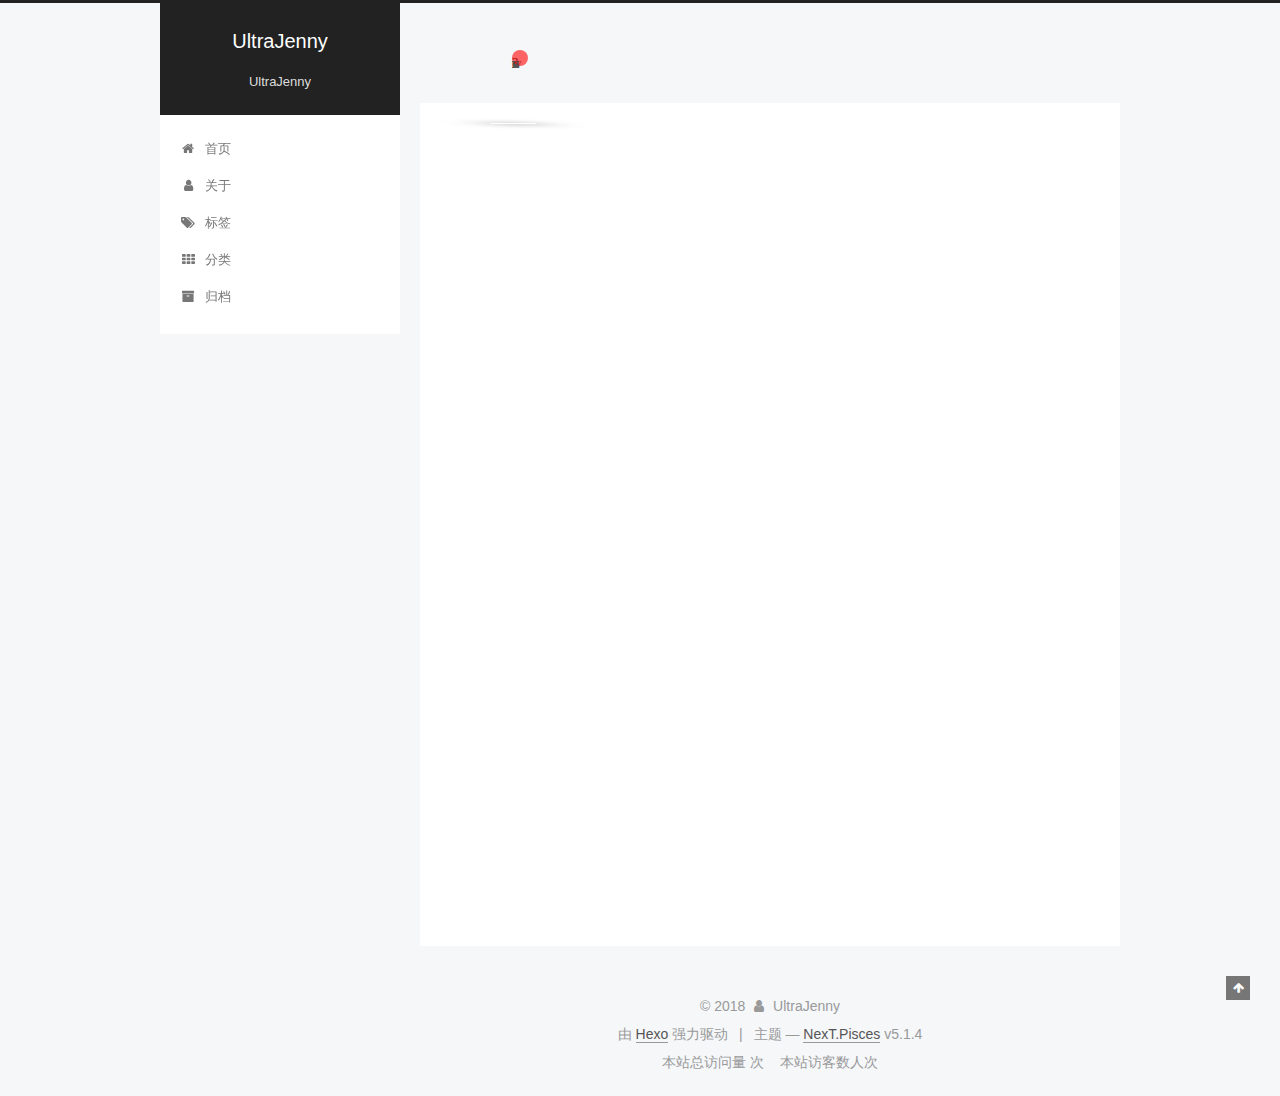
==== commit cfde004e: "Site updated: 2018-10-20 08:45:39" ====
--- a/index.html
+++ b/index.html
@@ -5,7 +5,7 @@
   
 
 
-<html class="theme-next gemini use-motion" lang="zh-Hans">
+<html class="theme-next pisces use-motion" lang="zh-Hans">
 <head><meta name="generator" content="Hexo 3.8.0">
   <meta charset="UTF-8">
 <meta http-equiv="X-UA-Compatible" content="IE=edge">
@@ -96,7 +96,7 @@
   var NexT = window.NexT || {};
   var CONFIG = {
     root: '/',
-    scheme: 'Gemini',
+    scheme: 'Pisces',
     version: '5.1.4',
     sidebar: {"position":"left","display":"post","offset":12,"b2t":false,"scrollpercent":false,"onmobile":false},
     fancybox: true,
@@ -3684,7 +3684,7 @@
 
 
 
-  <div class="theme-info">主题 &mdash; <a class="theme-link" target="_blank" href="https://github.com/iissnan/hexo-theme-next">NexT.Gemini</a> v5.1.4</div>
+  <div class="theme-info">主题 &mdash; <a class="theme-link" target="_blank" href="https://github.com/iissnan/hexo-theme-next">NexT.Pisces</a> v5.1.4</div>
 <div>
 <script async src="//busuanzi.ibruce.info/busuanzi/2.3/busuanzi.pure.mini.js"></script>
 
--- a/css/main.css
+++ b/css/main.css
@@ -189,7 +189,7 @@
   font-size: 14px;
   line-height: 2;
   color: #555;
-  background: #eee;
+  background: #f5f7f9;
 }
 @media (max-width: 767px) {
   body {
@@ -445,7 +445,7 @@
 .header-inner {
   margin: 0 auto;
   padding: 100px 0 70px;
-  width: calc(100% - 252px);
+  width: 700px;
 }
 @media (min-width: 1600px) {
   .container .header-inner {
@@ -457,7 +457,7 @@
 }
 .main-inner {
   margin: 0 auto;
-  width: calc(100% - 252px);
+  width: 700px;
 }
 @media (min-width: 1600px) {
   .container .main-inner {
@@ -474,7 +474,7 @@
 .footer-inner {
   box-sizing: border-box;
   margin: 20px auto;
-  width: calc(100% - 252px);
+  width: 700px;
 }
 @media (min-width: 1600px) {
   .container .footer-inner {
@@ -1832,7 +1832,7 @@
   width: 4px;
   height: 4px;
   border-radius: 50%;
-  background: #ba82ff;
+  background: #acabff;
 }
 .links-of-blogroll {
   font-size: 13px;
@@ -2355,6 +2355,16 @@
   transform: translate(-50%, -50%);
   color: #ccc;
 }
+@media (min-width: 768px) and (max-width: 991px) {
+  .busuanzi-count {
+    width: auto;
+  }
+}
+@media (max-width: 767px) {
+  .busuanzi-count {
+    width: auto;
+  }
+}
 .site-uv,
 .site-pv,
 .page-pv {
@@ -2598,7 +2608,7 @@
 .header {
   position: relative;
   margin: 0 auto;
-  width: 75%;
+  width: 960px;
 }
 @media (min-width: 768px) and (max-width: 991px) {
   .header {
@@ -2617,7 +2627,7 @@
   padding: 0;
   width: 240px;
   background: #fff;
-  box-shadow: 0 2px 2px 0 rgba(0,0,0,0.12), 0 3px 1px -2px rgba(0,0,0,0.06), 0 1px 5px 0 rgba(0,0,0,0.12);
+  box-shadow: initial;
   border-radius: initial;
 }
 @media (min-width: 1600px) {
@@ -2658,7 +2668,7 @@
   }
 }
 .container .main-inner {
-  width: 75%;
+  width: 960px;
 }
 @media (min-width: 768px) and (max-width: 991px) {
   .container .main-inner {
@@ -2674,10 +2684,10 @@
   float: right;
   box-sizing: border-box;
   padding: 40px;
-  width: calc(100% - 252px);
+  width: 700px;
   background: #fff;
   min-height: 700px;
-  box-shadow: 0 2px 2px 0 rgba(0,0,0,0.12), 0 3px 1px -2px rgba(0,0,0,0.06), 0 1px 5px 0 rgba(0,0,0,0.12);
+  box-shadow: initial;
   border-radius: initial;
 }
 @media (min-width: 768px) and (max-width: 991px) {
@@ -2700,7 +2710,7 @@
   float: left;
   margin-top: 300px;
   width: 240px;
-  background: #eee;
+  background: #f5f7f9;
   box-shadow: none;
 }
 @media (min-width: 768px) and (max-width: 991px) {
@@ -2717,7 +2727,7 @@
   display: none;
 }
 .footer-inner {
-  width: 75%;
+  width: 960px;
   padding-left: 260px;
 }
 @media (min-width: 768px) and (max-width: 991px) {
@@ -2858,7 +2868,7 @@
   width: 240px;
   color: #555;
   background: #fff;
-  box-shadow: 0 2px 2px 0 rgba(0,0,0,0.12), 0 3px 1px -2px rgba(0,0,0,0.06), 0 1px 5px 0 rgba(0,0,0,0.12), 0 -1px 0.5px 0 rgba(0,0,0,0.09);
+  box-shadow: initial;
   border-radius: initial;
   opacity: 0;
 }
@@ -2985,148 +2995,8 @@
   white-space: nowrap;
   text-overflow: ellipsis;
 }
-.content-wrap {
-  padding: initial;
-  background: initial;
-  box-shadow: initial;
-  border-radius: initial;
-}
-.post-block {
-  padding: 40px;
-  background: #fff;
-  box-shadow: 0 2px 2px 0 rgba(0,0,0,0.12), 0 3px 1px -2px rgba(0,0,0,0.06), 0 1px 5px 0 rgba(0,0,0,0.12);
-  border-radius: initial;
-}
-#posts > article + article .post-block {
-  margin-top: 12px;
-  box-shadow: 0 2px 2px 0 rgba(0,0,0,0.12), 0 3px 1px -2px rgba(0,0,0,0.06), 0 1px 5px 0 rgba(0,0,0,0.12), 0 -1px 0.5px 0 rgba(0,0,0,0.09);
-  border-radius: initial;
-}
-.comments {
-  padding: 40px;
-  margin: initial;
-  margin-top: 12px;
-  background: #fff;
-  box-shadow: 0 2px 2px 0 rgba(0,0,0,0.12), 0 3px 1px -2px rgba(0,0,0,0.06), 0 1px 5px 0 rgba(0,0,0,0.12), 0 -1px 0.5px 0 rgba(0,0,0,0.09);
-  border-radius: initial;
-}
-.posts-expand {
-  padding-top: initial;
-}
-.post-nav-divider {
-  width: 4%;
-}
-.post-nav-item {
-  width: 48%;
-}
-.post-eof,
-.post-spread {
-  display: none !important;
-}
-.pagination {
-  margin: 12px 0 0;
-  border-top: initial;
-  background: #fff;
-  box-shadow: 0 2px 2px 0 rgba(0,0,0,0.12), 0 3px 1px -2px rgba(0,0,0,0.06), 0 1px 5px 0 rgba(0,0,0,0.12), 0 -1px 0.5px 0 rgba(0,0,0,0.09);
-  border-radius: initial;
-  padding: 10px 0 10px;
-}
-.pagination .prev,
-.pagination .next,
-.pagination .page-number {
-  margin-bottom: initial;
-  top: initial;
-}
-.main {
-  padding-bottom: initial;
-}
-.footer {
-  bottom: auto;
-}
-.post-header h1,
-.post-header h2 {
-  margin: initial;
-}
-.posts-expand .post-title-link {
-  line-height: inherit;
-}
-.posts-expand .post-title {
-  font-size: 1.7em;
-}
-.post-body h1 {
-  font-size: 1.6em;
-  border-bottom: 1px solid #eee;
-}
-.post-body h2 {
-  font-size: 1.45em;
-  border-bottom: 1px solid #eee;
-}
-.post-body h3 {
-  font-size: 1.3em;
-  border-bottom: 1px dotted #eee;
-}
-.post-body h4 {
-  font-size: 1.2em;
-}
-.post-body h5 {
-  font-size: 1.07em;
-}
-.post-body h6 {
-  font-size: 1.03em;
-}
-@media (min-width: 768px) and (max-width: 991px) {
-  .content-wrap {
-    padding: 10px;
-  }
-  .posts-expand {
-    margin: initial;
-  }
-  .posts-expand .post-button {
-    margin-top: 20px;
-  }
-  .post-block {
-    padding: 20px;
-    box-shadow: 0 2px 2px 0 rgba(0,0,0,0.12), 0 3px 1px -2px rgba(0,0,0,0.06), 0 1px 5px 0 rgba(0,0,0,0.12), 0 -1px 0.5px 0 rgba(0,0,0,0.09);
-    border-radius: initial;
-  }
-  #posts > article + article .post-block {
-    margin-top: 10px;
-  }
-  .comments {
-    margin-top: 10px;
-    padding: 10px 20px;
-  }
-  .pagination {
-    margin: 10px 0 0;
-  }
-}
-@media (max-width: 767px) {
-  .content-wrap {
-    padding: 8px;
-  }
-  .posts-expand {
-    margin: initial;
-  }
-  .posts-expand .post-button {
-    margin-top: 12px;
-  }
-  .posts-expand img {
-    padding: initial !important;
-  }
-  .post-block {
-    padding: 12px;
-    min-height: auto;
-    box-shadow: 0 2px 2px 0 rgba(0,0,0,0.12), 0 3px 1px -2px rgba(0,0,0,0.06), 0 1px 5px 0 rgba(0,0,0,0.12), 0 -1px 0.5px 0 rgba(0,0,0,0.09);
-    border-radius: initial;
-  }
-  #posts > article + article .post-block {
-    margin-top: 8px;
-  }
-  .comments {
-    margin-top: 8px;
-    padding: 0 12px;
-  }
-  .pagination {
-    margin: 8px 0 0;
-  }
-}
+@media (max-width: 767px) {
+  .post-body {
+    text-align: justify;
+  }
+}
